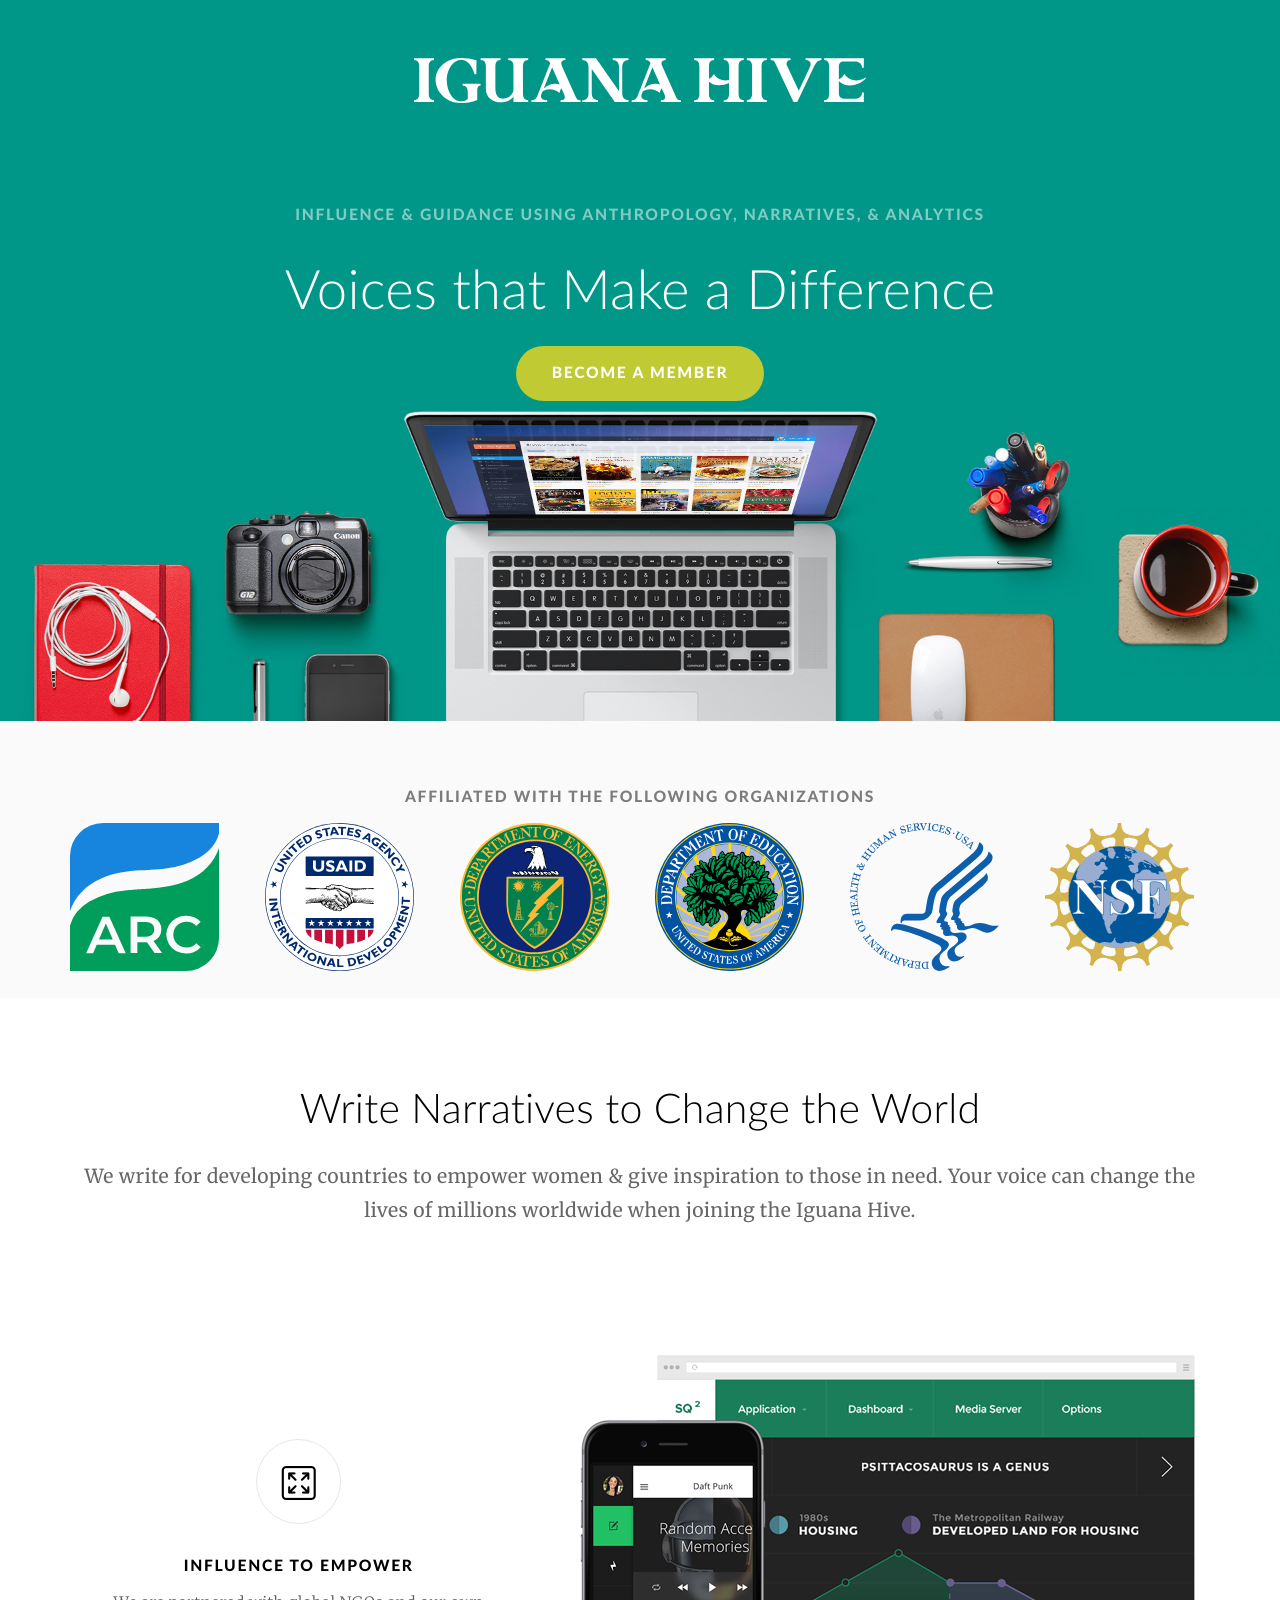
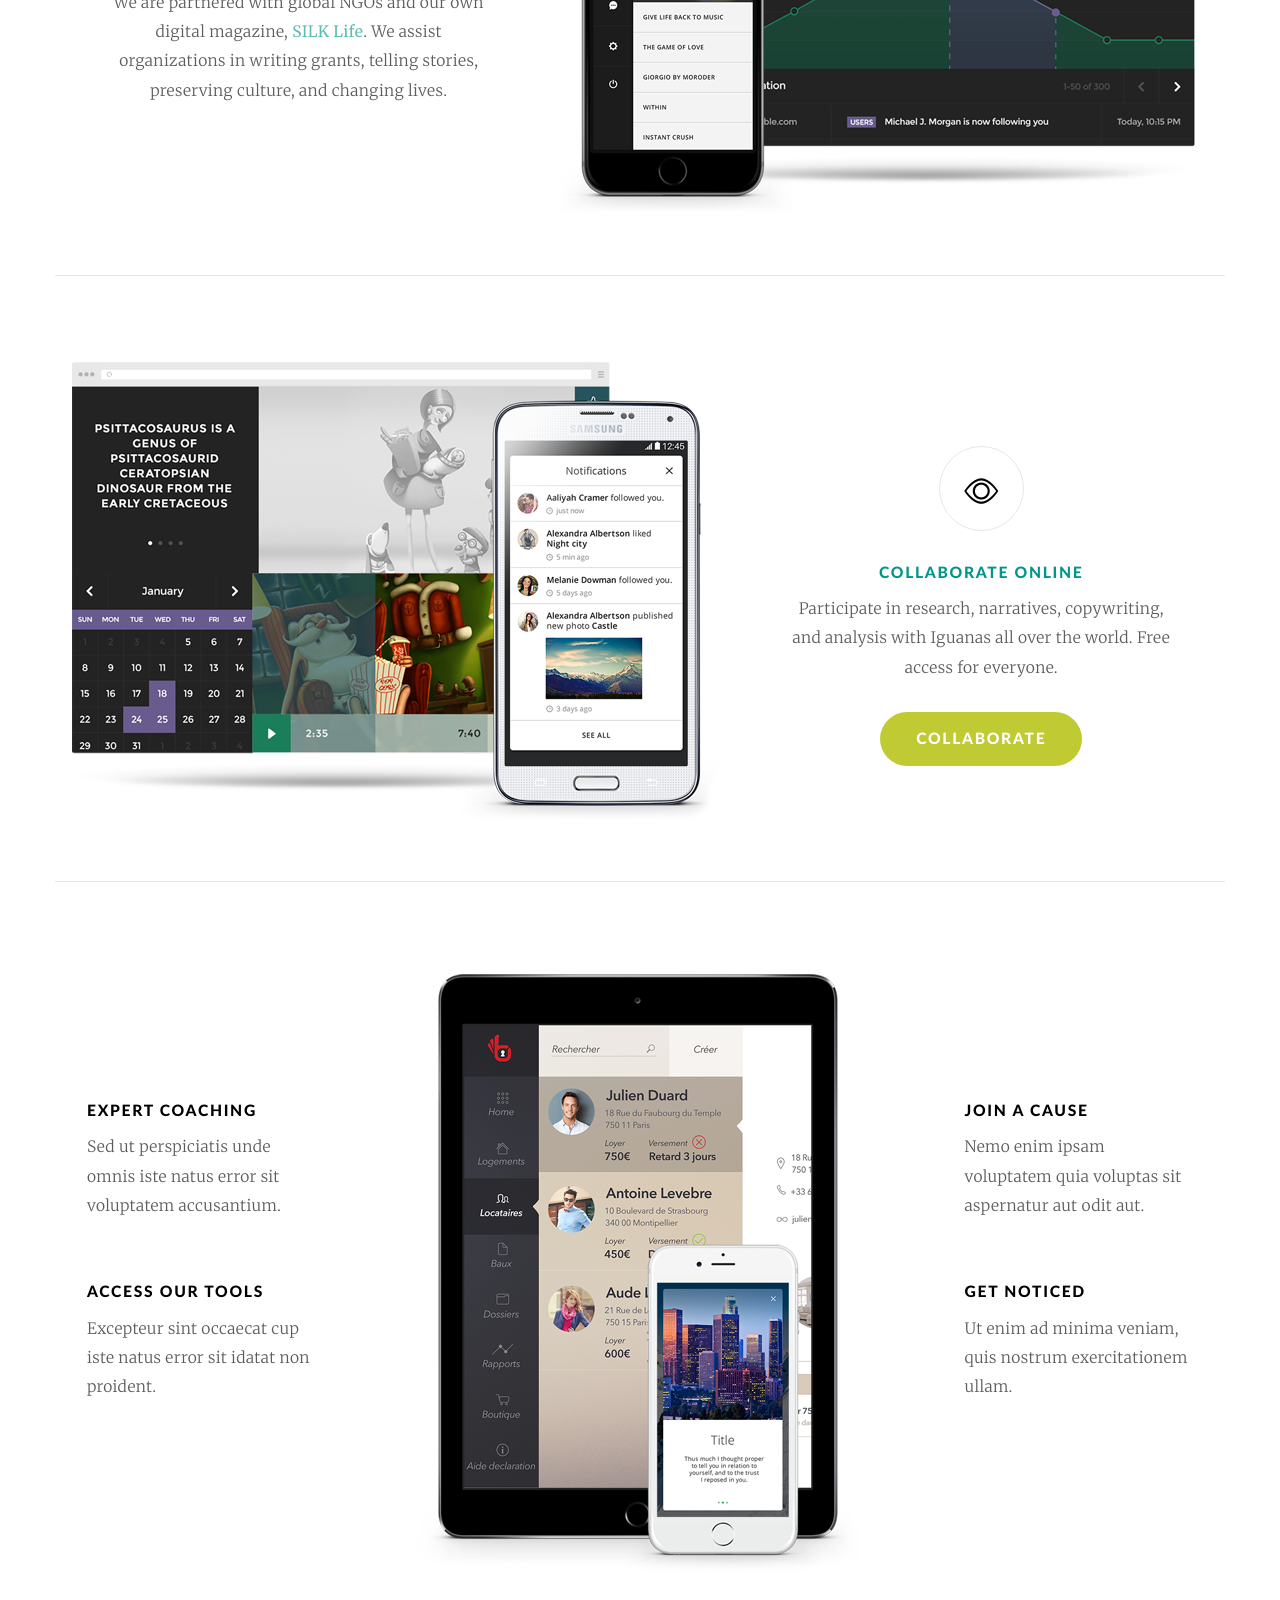
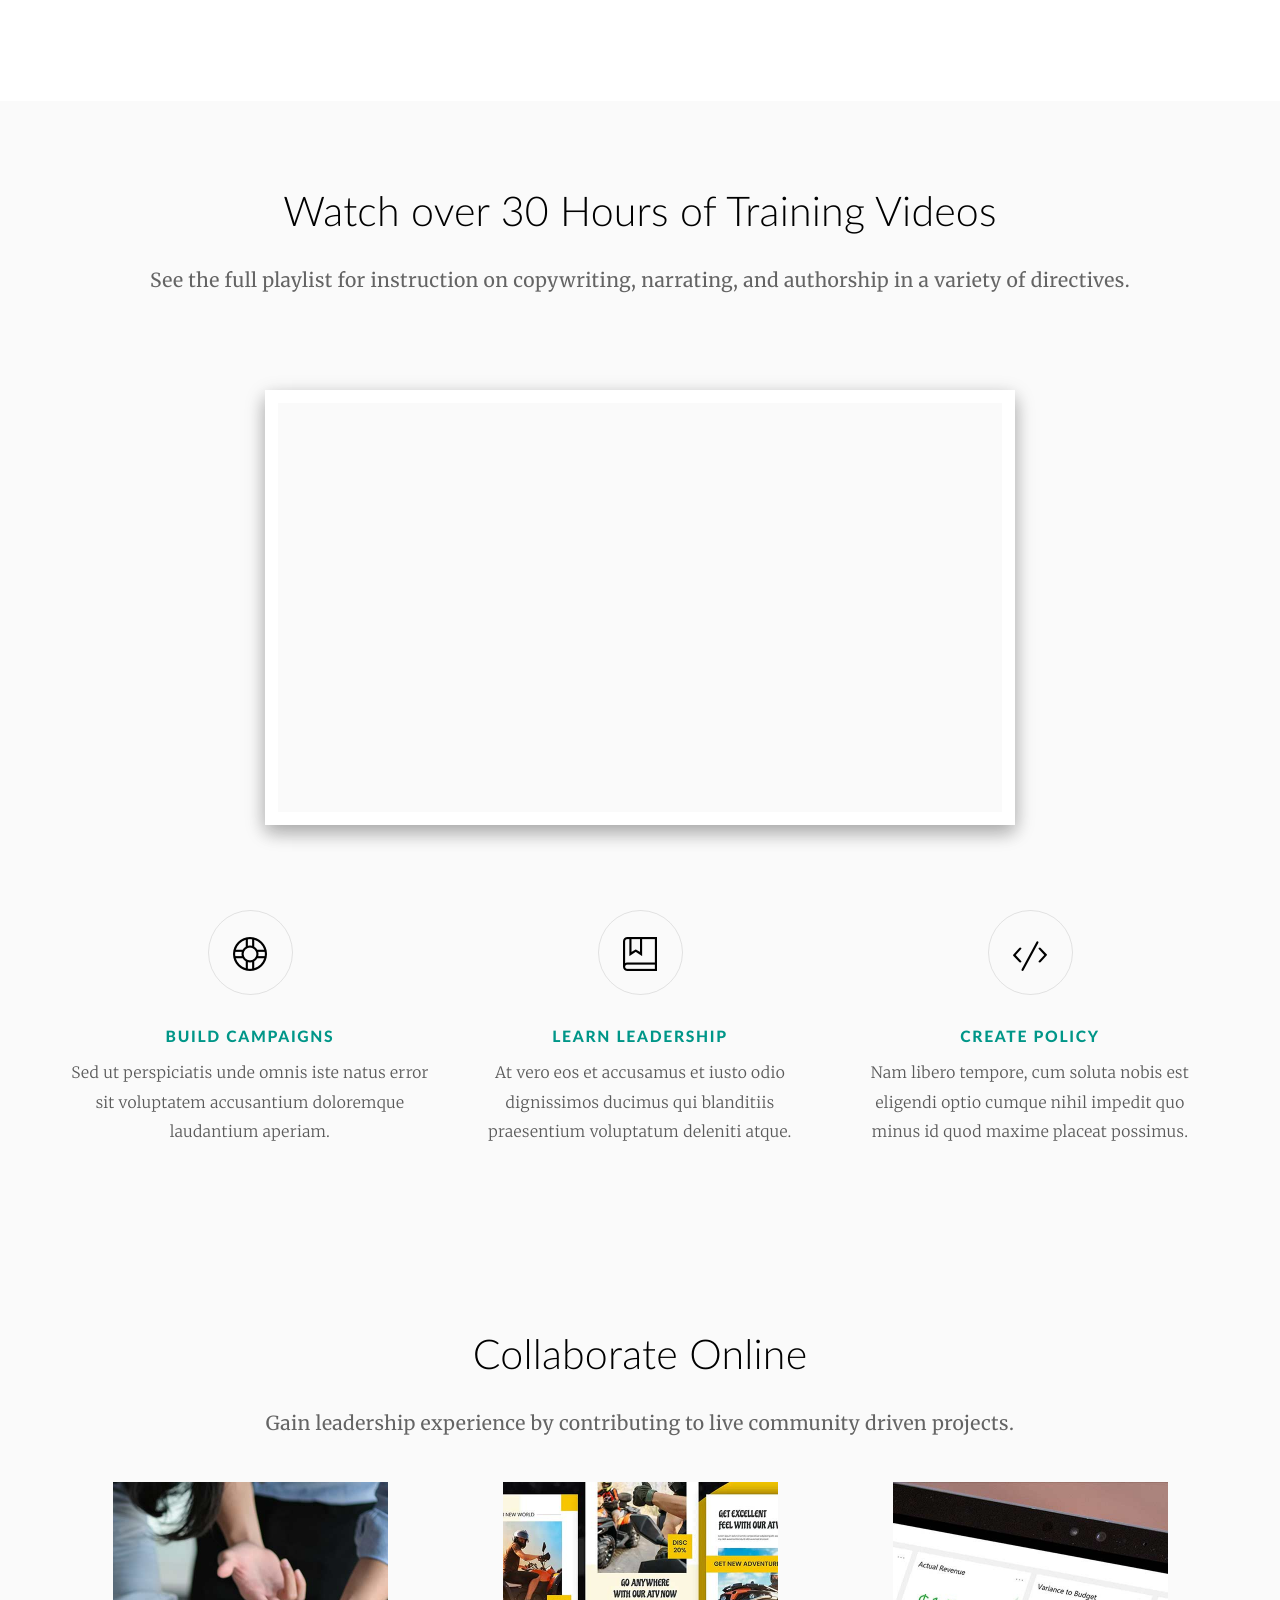
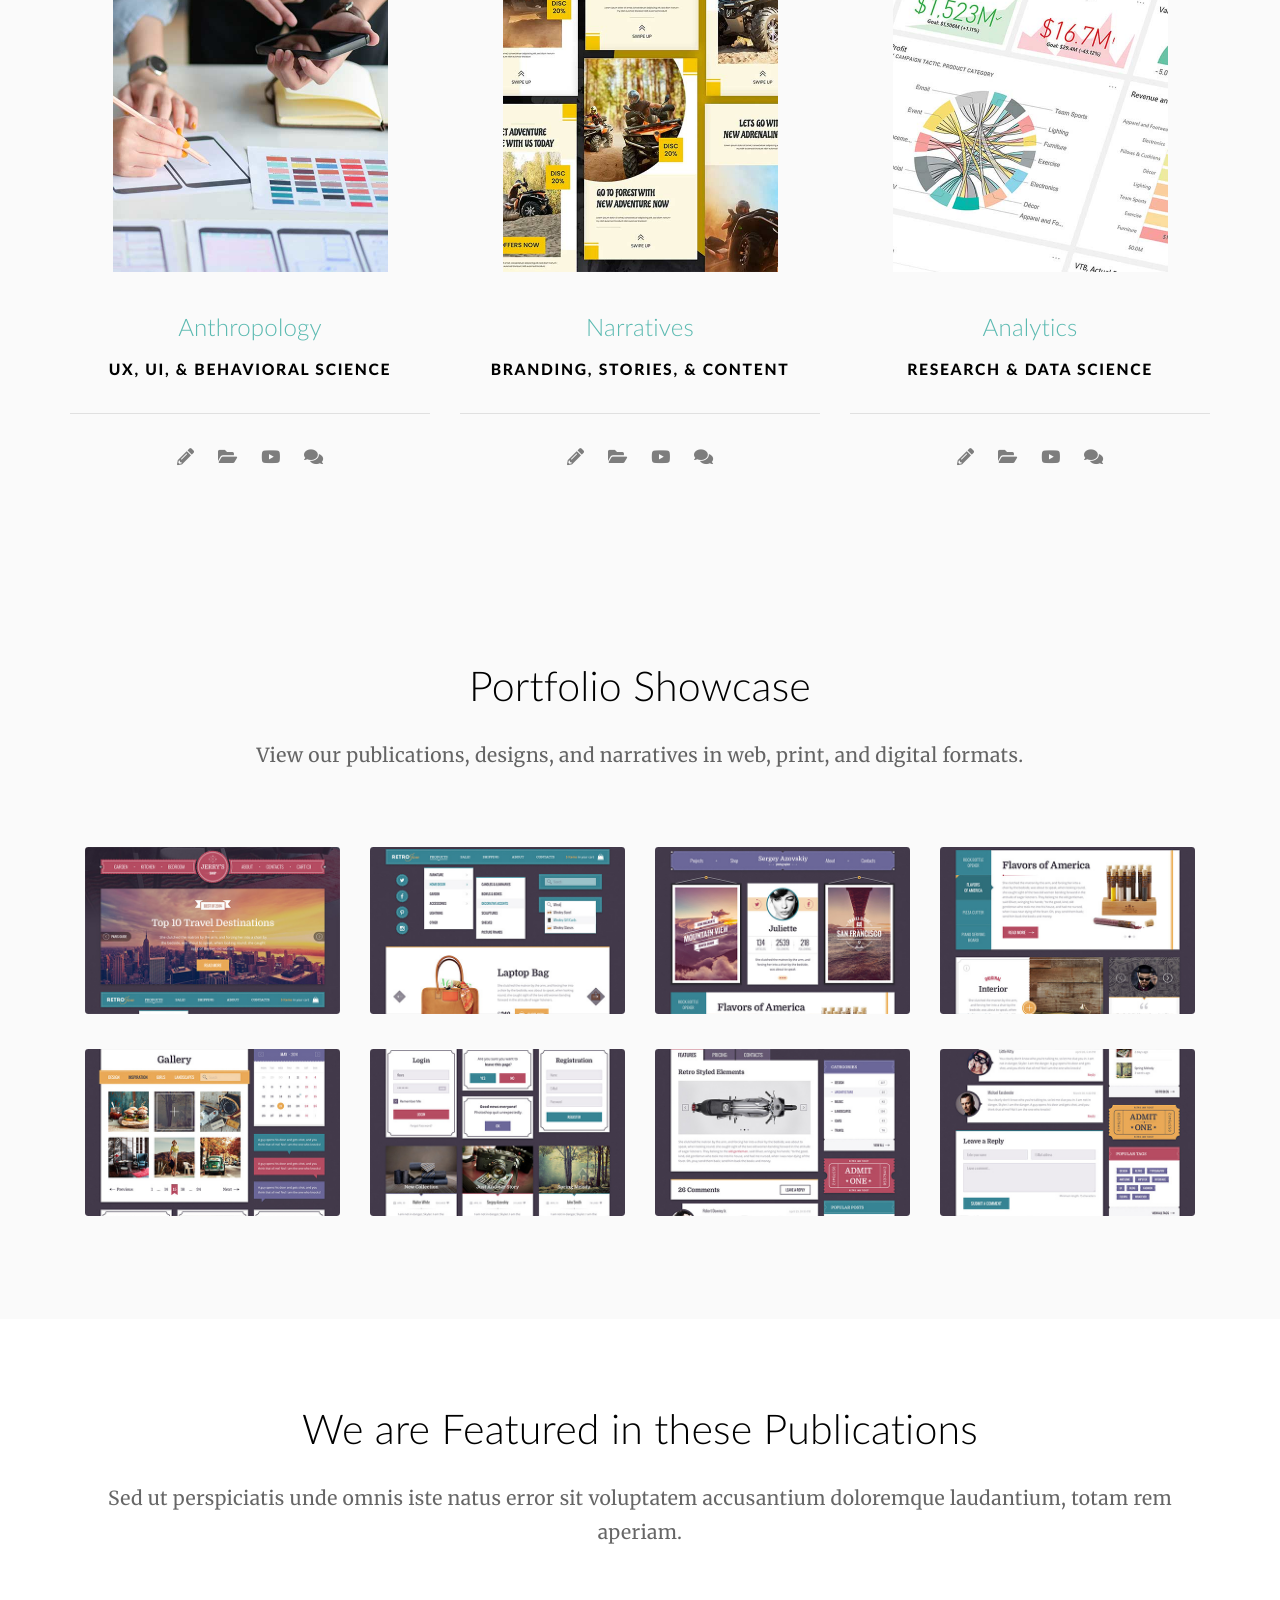
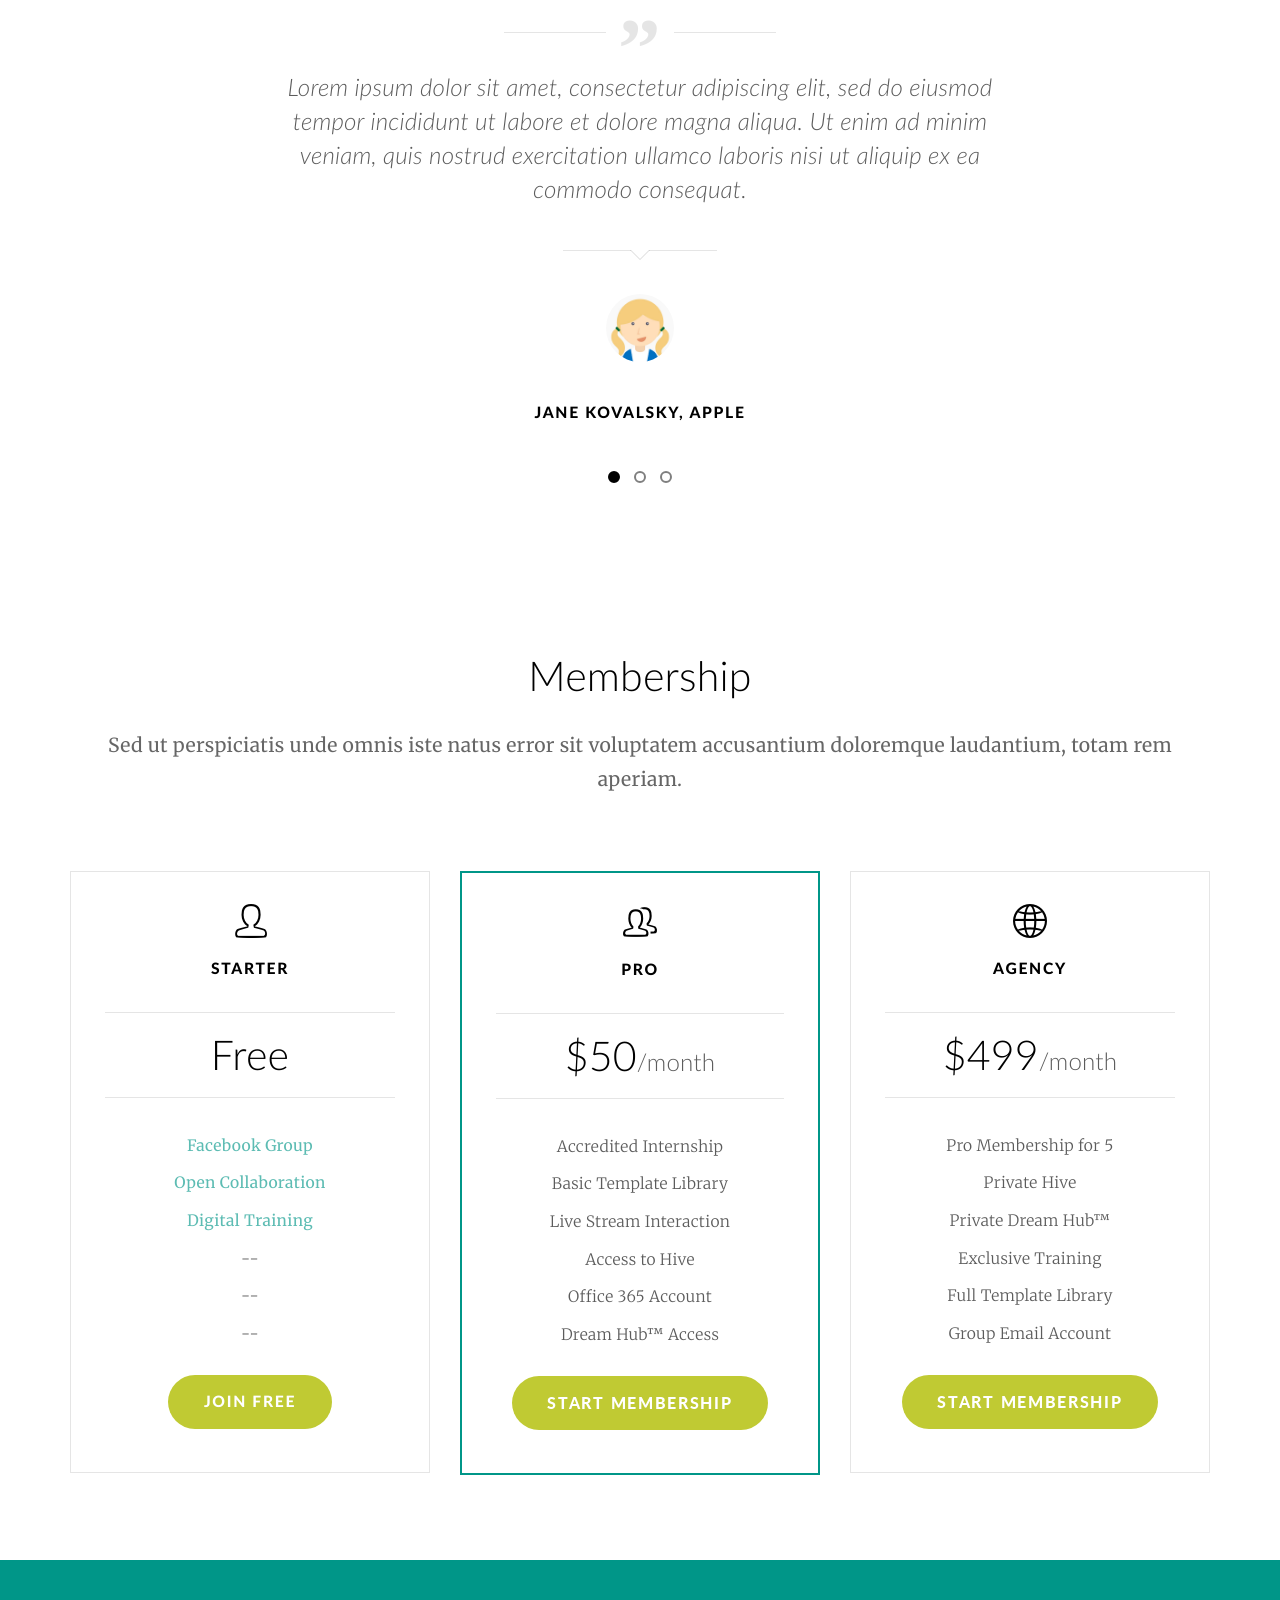
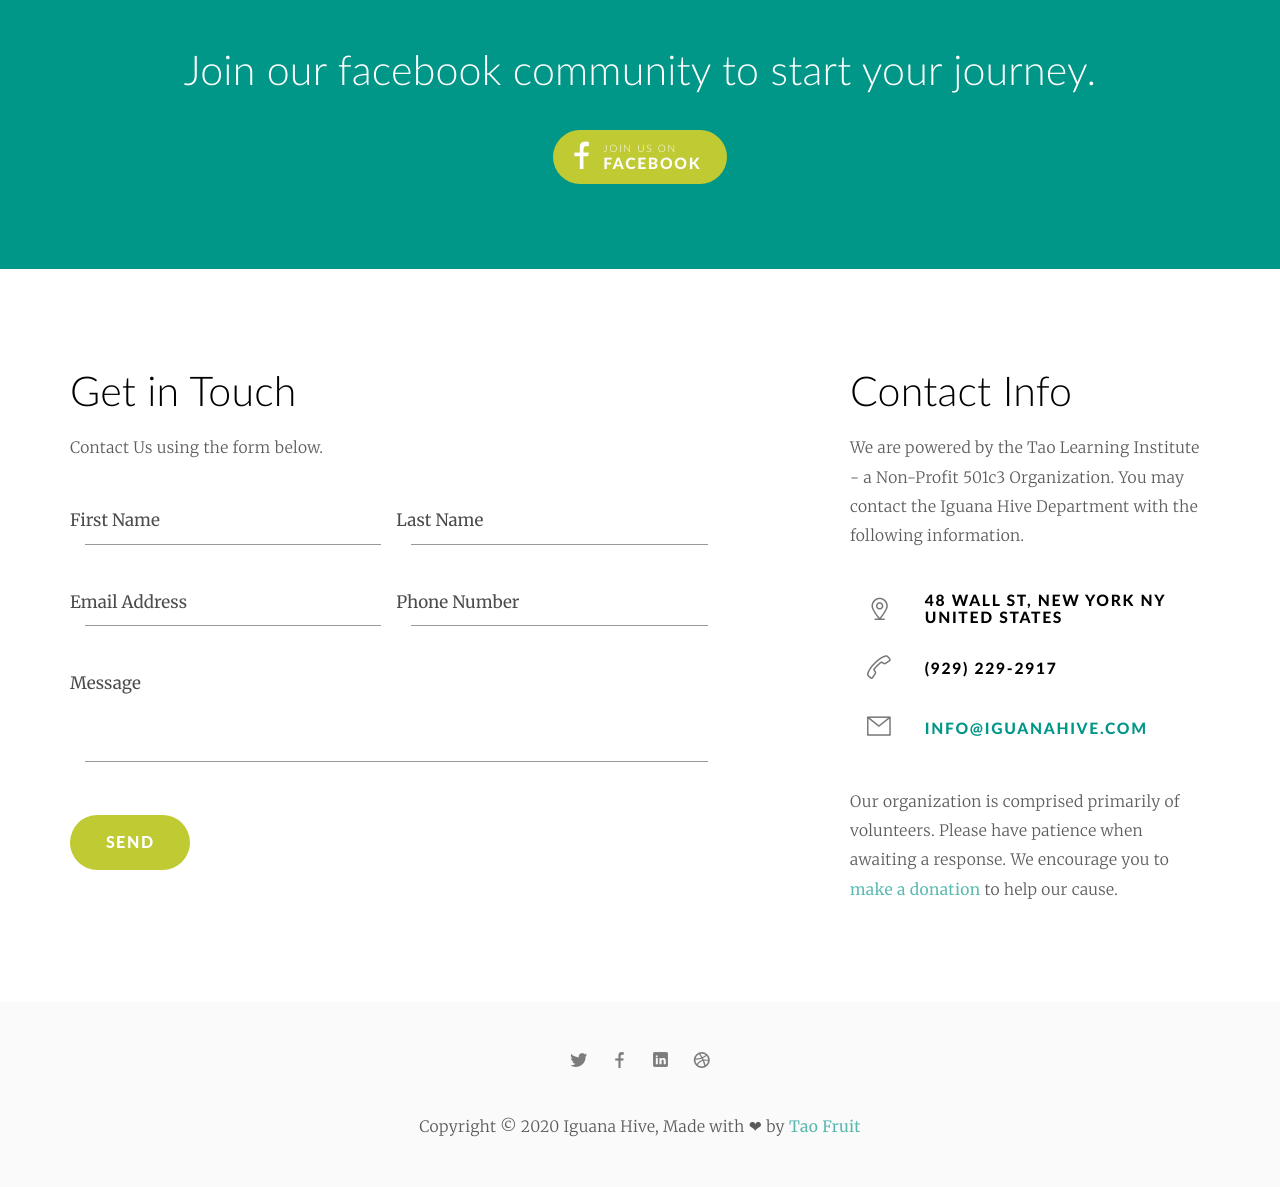
==== index.html @ 8f0e1ad3 "Large Revision Jan 2021" ====
<!DOCTYPE html>
<html>
  <head>
	<title>Iguana Hive</title>
	<meta http-equiv="Content-Type" content="text/html; charset=UTF-8"/>  
	<meta name="viewport" content="width=device-width, initial-scale=1, maximum-scale=1"/>
	
	
	<!-- Included Google Fonts -->
	<link href="http://fonts.googleapis.com/css?family=Lato:100,300,400,700,900,100italic,300italic,400italic,700italic,900italic" rel='stylesheet' type='text/css'>
	<link href="http://fonts.googleapis.com/css?family=Merriweather:400,300,700,900,300italic,400italic,700italic,900italic" rel='stylesheet' type='text/css'>
	
	
	<!-- CSS Files comes here -->
	<link href="css/grid12.css" rel="stylesheet" media="screen">                              	 <!-- Grid System -->
	<link href="css/james_typography.css" rel="stylesheet" media="screen">                       <!-- James Framework - TYPOGRAPHY -->
	<link href="css/main.css" rel="stylesheet" media="screen">                                   <!-- Main CSS file -->
    <link href="css/color_scheme_light.css" rel="stylesheet" media="screen">                      <!-- Color scheme (dark/light)-->
	<link href="css/colors/color_palette_teal.css" rel="stylesheet" media="screen">              <!-- Color palette -->
	<link href="css/rapid-icons.css" rel="stylesheet" media="screen">                            <!-- James Framework - ICONS -->
	<link href="css/fontawesome/css/all.min.css" rel="stylesheet" media="screen">                            <!-- Font Awesome - ICONS -->
	<link href="css/js_styles/jquery.maximage.min.css" rel="stylesheet" media="screen">          <!-- MaxImage background image slideshow -->
	<link href="css/responsivity.css" rel="stylesheet" media="screen">                           <!-- Responsive Fixes -->
	<link href="css/animate.css" rel="stylesheet" media="screen">                                <!-- Animate - animations -->
	<link href="css/nivo-lightbox.css" rel="stylesheet" media="screen">                          <!-- Lightbox Styles -->
    <link href="css/nivo_lightbox_themes/default/default.css" rel="stylesheet" media="screen">   <!-- Lightbox Styles -->
    <link href="css/owl.carousel.css" rel="stylesheet" media="screen">                           <!-- Owl - Carousel -->
    <link href="css/owl.theme.css" rel="stylesheet" media="screen">                      		 <!-- Owl - Carousel -->
	<link href="css/owl.transitions.css" rel="stylesheet" media="screen">                        <!-- Owl - Carousel -->
	<link href="css/custom.validate.css" rel="stylesheet" media="screen">                        <!-- Validate css -->
	
	<link rel="apple-touch-icon" sizes="180x180" href="images/fav/apple-touch-icon.png">
	<link rel="icon" type="image/png" sizes="32x32" href="images/fav/favicon-32x32.png">
	<link rel="icon" type="image/png" sizes="16x16" href="images/fav/favicon-16x16.png">
	<link rel="manifest" href="images/fav/site.webmanifest">
    
    
	<!-- Modernizer and IE specyfic files -->  
	<script src="js/modernizr.custom.js"></script>
	<script src="https://www.google.com/recaptcha/api.js?render=6LcHIYcUAAAAAPnqH0iBwnDeFma0mWAMJKJHAoEO"></script>

	
	<!--[if IE 9]>
    	<link href="css/ie.css" rel="stylesheet" media="screen">
    <![endif]--> 	
	   
  </head>
  
  <body>
  
	<!-- Mobile nav -->      
	<div class="cbp-spmenu cbp-spmenu-vertical cbp-spmenu-right" id="cbp-spmenu-s2">
	    <div class="mobile_nav_close_button"><a href="" id="hideRight"><div data-icon="&#xe13f;" class="button_icon close_icon"></div></a></div>
	    <nav id="mobile_menu_content">
	    	<a href="#home" >Home</a>
	        <a href="#overview" >Overview</a>
			<a href="#training" >Training</a>
	        <a href="#collaborate" >Collaborate</a>
	        <a href="#showcase" >Showcase</a>
	        <a href="#membership" >Membership</a>
			<a href="#contact" >Contact</a>
	    </nav>
	</div>
	<!-- //Mobile nav -->
  
	<div id="preloader_container">
	    
	    <!-- Preloader Screen -->
		<header class="preloader_header">	 
	        <div class="preloader_loader">
	            <svg class="preloader_inner" width="60px" height="60px" viewBox="0 0 80 80">
	                <path class="preloader_loader_circlebg" d="M40,10C57.351,10,71,23.649,71,40.5S57.351,71,40.5,71 S10,57.351,10,40.5S23.649,10,40.5,10z"/>
	                <path id="preloader_loader_circle" class="preloader_loader_circle" d="M40,10C57.351,10,71,23.649,71,40.5S57.351,71,40.5,71 S10,57.351,10,40.5S23.649,10,40.5,10z"/>
	            </svg>
	        </div>
	    </header>
	    <!-- //Preloader Screen -->
	
	
		<!-- Fullscreen homepage -->
		<section class="hero_fullscreen background_solid solid_01 menu_bar-waypoint" data-animate-down="menu_bar-hide" data-animate-up="menu_bar-hide" id="home">
		<!-- This section class is where you can edit background choice (background_single, background_slider, background_video) you can also enable gradient overlay (gradient_overlay)-->
		

			<!-- Logo and navigation -->
		  	<div class="container top_bar" >
		  		<div class="row">
		  			<div class="col-xs-12 col-sm-12 col-md-12 col-lg-12 align-center home_anim1">
		  			<img src="images/iguanahive_logodark.svg" height="45px" alt="logo" class="logo_home"/>
		  			</div>
		  		</div>
			</div>
			<!-- //Logo and navigation -->


			<!-- Main content -->
		  	<div class="container align-center" id="main_content">
				<div class="content_container row" >
					<div class="col-xs-12 col-sm-12 col-md-8 col-lg-8 col-md-offset-2 col-lg-offset-2 home_content">
					
					    <!-- Available Area -->
						<div class="available_area home_anim2">
							<h6>Influence &amp; Guidance Using Anthropology, Narratives, &amp; Analytics</h6>
							
						</div>
						<!-- //Available Area -->

						<h2 class="slogan home_anim3">Voices that Make a Difference</h2>
						
						<!-- CTA Buttons -->
						<div class="home_anim4">
							<div><a href="#pricing" class="btn">Become a Member</a></div>
						</div>
						<!-- //CTA Buttons-->
									
					</div>
				</div>			
			</div>  
			<!-- //Main content -->
			
			
			<!-- Video Background -->
			<div id="maximage_video">
				<video autoplay="autoplay" loop="loop" muted="muted" width="896" height="504">
				    <source src="video/video.mp4" type="video/mp4" />
				    <source src="video/video.webm" type="video/webm" />
				    <source src="video/video.ogv" type="video/ogg" />
				</video>
			</div>
			<!-- //Video Background -->
			
			
			<!-- Slider Background -->
			<div id="maximage_slider">
				<img src="images/background_slider_01.jpg" alt=""/>
				<img src="images/background_slider_02.jpg" alt=""/>
				<img src="images/background_slider_03.jpg" alt=""/>
				<img src="images/background_slider_04.jpg" alt=""/>
			</div>
			<!-- //Slider Background -->
			
			
			<!-- Single Image Background -->
			<div id="maximage_single">
				<img src="images/home_background_01.jpg" alt=""/>
			</div>
			<!-- //Single Image Background -->
			
			
		</section>
		<!-- //Homepage -->
		
		<!-- Menu bar -->
		<header id="menu_bar" class="menu_bar">
			<div class="container">
				<a href="" class="go_to_home logo_dark logo"><img src="images/iglogo.svg" height="20px" alt="logo" /></a>
				<a href="" class="go_to_home logo_light logo"><img src="images/iguanahive_logodark.svg" height="20px" alt="logo" /></a>
				<nav class="menu_bar_navigation">
	  				<ul>
	  					<li class="visible-lg visible-md"><a href="#overview" class="go_to_overview" >Overview</a></li>
	  					<li class="visible-lg visible-md"><a href="#training" >Training</a></li>
	  					<li class="visible-lg visible-md"><a href="#collaborate" >Collaborate</a></li>
	  					<li class="visible-lg visible-md"><a href="#showcase" >Showcase</a></li>
	  					<li class="visible-lg visible-md"><a href="#membership" >Membership</a></li>
	  					<li class="visible-lg visible-md"><a href="#contact" >Contact</a></li>
	  					<li class="hidden-lg hidden-md"><div class="mobile_nav_open_button "><a href="" id="showRight"><div data-icon="&#xe2f3;" class="button_icon close_icon"></div></a></div></li>
	  				</ul>
	  			</nav>
			</div>
		</header>
		<!-- // Menu bar -->


		<!-- Logos #################### -->
		<section id="reviews_logos" class="menu_bar-waypoint subsection background_color2" data-animate-down="menu_bar-show" data-animate-up="menu_bar-hide">
			<div class="container">
			
				<div class="row">
					<div class="col-xs-12 col-sm-12 col-md-12 col-lg-12 align-center">
						<div class="intro">
							<h6>Affiliated with the following Organizations</h6>
						</div>
					</div>
				</div>
				
				<div class="row">
					<div class="col-xs-3 col-sm-2 col-md-2 col-lg-2 reviews_logo "><img src="images/affiliate/arc.svg" alt=""></div>
					<div class="col-xs-3 col-sm-2 col-md-2 col-lg-2 reviews_logo "><img src="images/affiliate/usaid.svg" alt=""></div>
					<div class="col-xs-3 col-sm-2 col-md-2 col-lg-2 reviews_logo "><img src="images/affiliate/doe.svg" alt=""></div>
					<div class="col-xs-3 col-sm-2 col-md-2 col-lg-2 reviews_logo "><img src="images/affiliate/usde.svg" alt=""></div>
					<div class="col-xs-3 col-sm-2 col-md-2 col-lg-2 reviews_logo "><img src="images/affiliate/hhs.svg" alt=""></div>
					<div class="col-xs-3 col-sm-2 col-md-2 col-lg-2 reviews_logo "><img src="images/affiliate/nsf.svg" alt=""></div>
				</div>
					
			</div>
		</section>
		<!-- //Logos-->
		
		
		<!-- Overview #################### -->
		<section id="overview" class="subsection background_color1">
			<div class="container">
			
				<!-- INTRO -->
				<div class="row">
					<div class="col-xs-12 col-sm-12 col-md-12 col-lg-12 align-center more_info_anim1">
						<div class="intro">
							<h3>Write Narratives to Change the World</h3>
							<h5>We write for developing countries to empower women & give inspiration to those in need.  Your voice can change the lives of millions worldwide when joining the Iguana Hive. </h5>
						</div>
					</div>
				</div>
				<!-- //INTRO -->
				
				
				<!-- Feature 1 - right image -->
				<div class="row feature_box" id="feature1">
					<div class="col-xs-12 col-sm-12 col-md-5 col-lg-5 align-center more_info_anim2">
						<div class="feature_content">
							<div data-icon="&#xe0da;" class="iconbox_icon icon_rounded"></div>
							<h6>Influence to Empower</h6>
							<p>We are partnered with global NGOs and our own digital magazine, <a href="https://silklife.org" target="_blank">SILK Life</a>. We assist organizations in writing grants, telling stories, preserving culture, and changing lives.</p>
						</div>
					</div>
					
					<div class="col-xs-12 col-sm-12 col-md-7 col-lg-7 align-center more_info_anim3">
						<div class="feature_image">
							<img src="images/mockups/1.png" alt="" class="img_responsive">
						</div>
					</div>	
				</div>
				<!-- //Feature 1 - right image -->
				
				<!-- Feature 2 - left image -->
				<div class="row feature_box" id="feature2">
				
					<!-- Image - destop display -->
					<div class="col-xs-12 col-sm-12 col-md-7 col-lg-7 align-center visible-md visible-lg more_info_anim4">
						<div class="feature_image">
							<img src="images/mockups/2.png" alt="" class="img_responsive">
						</div>
					</div>
					<!-- //Image - destop display -->
					
					<div class="col-xs-12 col-sm-12 col-md-5 col-lg-5 align-center more_info_anim5">
						<div class="feature_content">
							<div data-icon="&#xe0f1;" class="iconbox_icon icon_rounded"></div>
							<h6><a href="#collaborate">Collaborate Online</a></h6>
							<p class="white">Participate in research, narratives, copywriting, and analysis with Iguanas all over the world.  Free access for everyone.</p>
							<div><a href="#collaborate" class="btn">Collaborate</a></div>
						</div>
					</div>
					
					<!-- Image - mobile display -->
					<div class="col-xs-12 col-sm-12 col-md-7 col-lg-7 align-center visible-xs visible-sm more_info_anim4">
						<div class="feature_image">
							<img src="images/mockups/2.png" alt="" class="img_responsive">
						</div>
					</div>
					<!-- //Image - mobile display -->
							
				</div>
				<!-- //Feature 2 - left image -->
				
				
				<!-- Feature 3 - center image -->
				<div class="row feature_box_center" id="feature3">

					<!-- Image - mobile display -->
					<div class="col-xs-12 col-sm-12 col-md-6 col-lg-6 align-center visible-xs visible-sm more_info_anim6">
						<div class="feature_image">
							<img src="images/mockups/3.png" alt="" class="img_responsive">
						</div>
					</div>
					<!-- //Image - mobile display -->
					
					<!-- Content - left column -->
					<div class="col-xs-12 col-sm-12 col-md-3 col-lg-3 align-left feature_box_center_content_row">
						<div class="row">
						    <div class="col-xs-6 col-sm-6 col-md-12 col-lg-12 more_info_anim7">
								<div class="feature_content">
									<h6>Expert Coaching</h6>
									<p>Sed ut perspiciatis unde omnis iste natus error sit voluptatem accusantium.</p>
								</div>
							</div>
							
							<div class="col-xs-6 col-sm-6 col-md-12 col-lg-12 more_info_anim8">
								<div class="feature_content">
									<h6>Access Our Tools</h6>
									<p>Excepteur sint occaecat cup iste natus error sit idatat non proident.</p>
								</div>
							</div>
						</div>
					</div>
					<!-- //Content - left column -->
				
				    <!-- Image - destop display -->
					<div class="col-xs-12 col-sm-12 col-md-6 col-lg-6 align-center visible-md visible-lg more_info_anim6">
						<div class="feature_image">
							<img src="images/mockups/3.png" alt="" class="img_responsive">
						</div>
					</div>
					<!-- //Image - destop display -->
			
					<!-- Content - right column -->
					<div class="col-xs-12 col-sm-12 col-md-3 col-lg-3 align-left feature_box_center_content_row">
						<div class="row">
						    <div class="col-xs-6 col-sm-6 col-md-12 col-lg-12 more_info_anim9">
								<div class="feature_content">
									<h6>Join a Cause</h6>
									<p>Nemo enim ipsam voluptatem quia voluptas sit aspernatur aut odit aut.</p>
								</div>
							</div>
							
							<div class="col-xs-6 col-sm-6 col-md-12 col-lg-12 more_info_anim10">
								<div class="feature_content">
									<h6>Get Noticed</h6>
									<p>Ut enim ad minima veniam, quis nostrum exercitationem ullam.</p>
								</div>
							</div>		
						</div>
					</div>
					<!-- //Content - right column -->
					
				</div>
			</div>		
		</section>
		<!-- //Overview -->
		
		
		<!-- Training #################### -->
		<section id="training" class="subsection background_color2">
			<div class="container">
			    <!-- INTRO -->
				<div class="row">
					<div class="col-xs-12 col-sm-12 col-md-12 col-lg-12 align-center about_video_anim1">
						<div class="intro">
							<h3>Watch over 30 Hours of Training Videos</h3>
							<h5>See the full playlist for instruction on copywriting, narrating, and authorship in a variety of directives.</h5>
						</div>
					</div>
				</div>
				<!-- //INTRO -->
				
				<!-- Video -->
				<div class="row">
					<div class="col-xs-12 col-sm-12 col-md-8 col-lg-8 col-xs-offset-0 col-sm-offset-0 col-md-offset-2 col-lg-offset-2 align-center about_video_anim2">
						<div class="about_video_player">
							<iframe width="560" height="325" src="https://www.youtube.com/embed/videoseries?list=PLTEcibljmTPBYIJDALifqry_c9Vqljwzp" frameborder="0" allow="accelerometer; autoplay; encrypted-media; gyroscope; picture-in-picture" allowfullscreen></iframe>
							<!-- <iframe src="//player.vimeo.com/video/120433187?title=0&amp;byline=0&amp;portrait=0" width="500" height="281"></iframe> -->
						</div>
					</div>
				</div>
				<!-- //Training -->
				
				<div class="row">
					<div class="col-xs-12 col-sm-12 col-md-4 col-lg-4 align-center about_video_anim3">
						<div class="feature_content">
							<a href="#"><div data-icon="&#xe139;" class="iconbox_icon icon_rounded"></div></a>
							<a href="#"><h6>Build Campaigns</h6></a>
							<p>Sed ut perspiciatis unde omnis iste natus error sit voluptatem accusantium doloremque laudantium aperiam.</p>
						</div></a>
					</div>
					
					<div class="col-xs-12 col-sm-12 col-md-4 col-lg-4 align-center about_video_anim4">
						<div class="feature_content">
							<a href="#"><div data-icon="&#xe1cf;" class="iconbox_icon icon_rounded"></div></a>
							<a href="#"><h6>Learn Leadership</h6></a>
							<p>At vero eos et accusamus et iusto odio dignissimos ducimus qui blanditiis praesentium voluptatum deleniti atque.</p>
						</div>
					</div>
					
					<div class="col-xs-12 col-sm-12 col-md-4 col-lg-4 align-center about_video_anim5">
						<div class="feature_content">
							<a href="#"><div data-icon="&#xe08e;" class="iconbox_icon icon_rounded"></div></a>
							<a href="#"><h6>Create Policy</h6></a>
							<p>Nam libero tempore, cum soluta nobis est eligendi optio cumque nihil impedit quo minus id quod maxime placeat possimus.</p>
						</div>
					</div>
				</div>
									
			</div>		
		</section>
		<!-- //About - Video -->

		<!-- Collaborate #################### -->
		<section id="collaborate" class="subsection background_color2">
			<div class="container">
			
			    <!-- INTRO -->
				<div class="row">
					<div class="col-xs-12 col-sm-12 col-md-12 col-lg-12 align-center team_anim1">
						<div class="intro">
							<h3>Collaborate Online</h3>
							<h5>Gain leadership experience by contributing to live community driven projects.</h5>
						</div>
					</div>
				</div>
				<!-- //INTRO -->
				
				<div class="row">			
					

					<!-- Team member -->
					<div class="col-xs-6 col-sm-6 col-md-4 col-lg-4 align-center team_anim2">
						<a href="https://taolearning.sharepoint.com/:o:/s/IguanaHive/EjtUusM7YytBmOmOus3CLYwBKldRYUMwJF_u2RgB64voQg?e=tOCPyN" target="_blank"><img src="images/collab/ux.jpg" class="img_responsive" alt="" width="275"></a>
						<div class="team_member_info">
							<a href="https://taolearning.sharepoint.com/:o:/s/IguanaHive/EjtUusM7YytBmOmOus3CLYwBKldRYUMwJF_u2RgB64voQg?e=tOCPyN" target="_blank"><h4>Anthropology</h4></a>
							<h6>UX, UI, &amp; Behavioral Science</h6>
						</div>
						<!-- Social Icons -->
						<div class="social_icons_container align-center">
						  	<div class="social_icons">
				                <ul>
				                    <li><div class="social_icon" onclick="location.href='#'"><i class="fas fa-pencil-alt"></i></div></li>
									<li><div class="social_icon" onclick="location.href='#'"><i class="fas fa-folder-open"></i></div></li>
									<li><div class="social_icon" onclick="location.href='#'"><i class="fab fa-youtube"></i></div></li>
				                    <li><div class="social_icon" onclick="location.href='#'"><i class="fas fa-comments"></i></div></li>
				                </ul>
						    </div>
					    </div>	
						<!-- //Social Icons -->
					</div>
					<!-- //Team member -->
					
					<!-- Team member -->
					<div class="col-xs-6 col-sm-6 col-md-4 col-lg-4 align-center team_anim4">
						<a href="https://taolearning.sharepoint.com/:o:/s/IguanaHive/EjtUusM7YytBmOmOus3CLYwBKldRYUMwJF_u2RgB64voQg?e=tOCPyN" target="_blank"><img src="images/collab/ad.jpg" class="img_responsive" alt="" width="275"></a>
						<div class="team_member_info">
							<a href="https://taolearning.sharepoint.com/:o:/s/IguanaHive/EjtUusM7YytBmOmOus3CLYwBKldRYUMwJF_u2RgB64voQg?e=tOCPyN" target="_blank"><h4>Narratives</h4></a>
							<h6>Branding, Stories, &amp; Content</h6>
						</div>
						<!-- Social Icons -->
						<div class="social_icons_container align-center">
						  	<div class="social_icons">
				                <ul>
				                    <li><div class="social_icon" onclick="location.href='#'"><i class="fas fa-pencil-alt"></i></div></li>
									<li><div class="social_icon" onclick="location.href='#'"><i class="fas fa-folder-open"></i></div></li>
									<li><div class="social_icon" onclick="location.href='#'"><i class="fab fa-youtube"></i></div></li>
				                    <li><div class="social_icon" onclick="location.href='#'"><i class="fas fa-comments"></i></div></li>
				                </ul>
						    </div>
					    </div>	
						<!-- //Social Icons -->
					</div>
					<!-- //Team member -->

					<!-- Team member -->
					<div class="col-xs-6 col-sm-6 col-md-4 col-lg-4 align-center team_anim5">
						<a href="https://taolearning.sharepoint.com/:f:/s/IguanaHive/EhGAQs9mBR9EieopfhZc8JsBgKS1dYM4lIZrzxyvhz3fIw?e=a0QqiS" target="_blank"><img src="images/collab/powerbi2.jpg" class="img_responsive" alt="" width="275"></a>
						<div class="team_member_info">
							<a href="https://taolearning.sharepoint.com/:f:/s/IguanaHive/EhGAQs9mBR9EieopfhZc8JsBgKS1dYM4lIZrzxyvhz3fIw?e=a0QqiS" target="_blank"><h4>Analytics</h4></a>
							<h6>Research & Data Science</h6>
						</div>
						<!-- Social Icons -->
						<div class="social_icons_container align-center">
						  	<div class="social_icons">
				                <ul>
				                    <li><div class="social_icon" onclick="window.open('https://taolearning.sharepoint.com/:o:/s/IguanaHive/EbZtNkzSQKtBsh8FE_LgyCwB8GxTPG5nvMdqa1GJNdi6bQ?e=LgTaCp')"><i class="fas fa-pencil-alt"></i></div></li>
									<li><div class="social_icon" onclick="window.open('https://taolearning.sharepoint.com/:f:/s/IguanaHive/EhGAQs9mBR9EieopfhZc8JsBgKS1dYM4lIZrzxyvhz3fIw?e=a0QqiS')"><i class="fas fa-folder-open"></i></div></li>
									<li><div class="social_icon" onclick="window.open('https://taolearning.sharepoint.com/:f:/s/IguanaHive/EhGAQs9mBR9EieopfhZc8JsBgKS1dYM4lIZrzxyvhz3fIw?e=a0QqiS')"><i class="fab fa-youtube"></i></div></li>
				                    <li><div class="social_icon" onclick="window.open('https://taolearning.sharepoint.com/:f:/s/IguanaHive/EhGAQs9mBR9EieopfhZc8JsBgKS1dYM4lIZrzxyvhz3fIw?e=a0QqiS')"><i class="fas fa-comments"></i></div></li>
				                </ul>
						    </div>
					    </div>	
						<!-- //Social Icons -->
					</div>
					<!-- //Team member -->

				</div>
			</div>		
		</section>
		<!-- //Collaborate -->
		
		
		<!-- Showcase #################### -->
		<section id="showcase" class="subsection background_color2">
			<div class="container">
			
			    <!-- INTRO -->
				<div class="row">
					<div class="col-xs-12 col-sm-12 col-md-12 col-lg-12 align-center screenshots_anim1">
						<div class="intro">
							<h3>Portfolio Showcase</h3>
							<h5>View our publications, designs, and narratives in web, print, and digital formats.</h5>
						</div>
					</div>
				</div>
				<!-- //INTRO -->
				
				<!-- screenshots gallery -->
				<div class="screenshots_gallery">
					<div class="col-xs-6 col-sm-6 col-md-3 col-lg-3 align-center screenshots_anim2" >
						<div class="screenshot">
						<a href="images/screenshots/1.jpg" data-lightbox-gallery="gallery1"><img src="images/screenshots/1.jpg" class="img_responsive img-rounded_corner" alt="" width="528"></a>
						</div>
					</div>
						
					<div class="col-xs-6 col-sm-6 col-md-3 col-lg-3 align-center screenshots_anim3">
						<div class="screenshot">
						<a href="images/screenshots/2.jpg" data-lightbox-gallery="gallery1"><img src="images/screenshots/2.jpg" class="img_responsive img-rounded_corner" alt="" width="528"></a>
						</div>
					</div>
					
					<div class="col-xs-6 col-sm-6 col-md-3 col-lg-3 align-center screenshots_anim4">
						<div class="screenshot">
						<a href="images/screenshots/3.jpg" data-lightbox-gallery="gallery1"><img src="images/screenshots/3.jpg" class="img_responsive img-rounded_corner" alt="" width="528"></a>
						</div>
					</div>
					
					<div class="col-xs-6 col-sm-6 col-md-3 col-lg-3 align-center screenshots_anim5">
						<div class="screenshot">
						<a href="images/screenshots/4.jpg" data-lightbox-gallery="gallery1"><img src="images/screenshots/4.jpg" class="img_responsive img-rounded_corner" alt="" width="528"></a>
						</div>
					</div>
					
					<div class="col-xs-6 col-sm-6 col-md-3 col-lg-3 align-center screenshots_anim6">
						<div class="screenshot">
						<a href="images/screenshots/5.jpg" data-lightbox-gallery="gallery1"><img src="images/screenshots/5.jpg" class="img_responsive img-rounded_corner" alt="" width="528"></a>
						</div>
					</div>
					
					<div class="col-xs-6 col-sm-6 col-md-3 col-lg-3 align-center screenshots_anim7">
						<div class="screenshot">
						<a href="images/screenshots/6.jpg" data-lightbox-gallery="gallery1"><img src="images/screenshots/6.jpg" class="img_responsive img-rounded_corner" alt="" width="528"></a>
						</div>
					</div>
					
					<div class="col-xs-6 col-sm-6 col-md-3 col-lg-3 align-center screenshots_anim8">
						<div class="screenshot">
						<a href="images/screenshots/7.jpg" data-lightbox-gallery="gallery1"><img src="images/screenshots/7.jpg" class="img_responsive img-rounded_corner" alt="" width="528"></a>
						</div>
					</div>
					
					<div class="col-xs-6 col-sm-6 col-md-3 col-lg-3 align-center screenshots_anim9">
						<div class="screenshot">
						<a href="images/screenshots/8.jpg" data-lightbox-gallery="gallery1"><img src="images/screenshots/8.jpg" class="img_responsive img-rounded_corner" alt="" width="528"></a>
						</div>
					</div>	
				</div>
				<!-- //screenshots gallery -->	
									
			</div>		
		</section>
		<!-- //showcase -->
		
		
		<!-- Client Reviews #################### -->
		<section id="reviews" class="subsection background_color1">
			<div class="container">
			    <!-- INTRO -->
				<div class="row">
					<div class="col-xs-12 col-sm-12 col-md-12 col-lg-12 align-center reviews_anim1">
						<div class="intro">
							<h3>We are Featured in these Publications</h3>
							<h5>Sed ut perspiciatis unde omnis iste natus error sit voluptatem accusantium doloremque laudantium, totam rem aperiam.</h5>
						</div>
					</div>
				</div>
			    <!-- //INTRO -->	
				
				<div class="row">
					<div class="col-xs-12 col-sm-12 col-md-8 col-lg-8 col-md-offset-2 col-lg-offset-2 reviews_anim2">
						<div class="owl-carousel">
						
						    <!-- single review -->
							<div class="single_review align-center">	
								<div class="review_content">
									<div class="review_top_ornament">
										<div class="review_top_ornament_line"></div>
										<div class="review_top_ornament_quotemark">„</div>
										<div class="review_top_ornament_line"></div>
									</div>
									<h4>Lorem ipsum dolor sit amet, consectetur adipiscing elit, sed do eiusmod tempor incididunt ut labore et dolore magna aliqua. Ut enim ad minim veniam, quis nostrud exercitation ullamco laboris nisi ut aliquip ex ea commodo consequat.</h4>
									
									<div class="review_bottom_ornament">
										<div class="review_bottom_ornament_line"></div>
										<div class="review_bottom_ornament_triangle"></div>
										<div class="review_bottom_ornament_line"></div>
									</div>
									
									<img src="images/review_01.jpg" alt="" class="img-circle">
									<h6>Jane Kovalsky, Apple</h6>
								</div>
							</div>
							<!-- //single review -->
							
							<!-- single review -->
							<div class="single_review align-center">	
								<div class="review_content">
									<div class="review_top_ornament">
										<div class="review_top_ornament_line"></div>
										<div class="review_top_ornament_quotemark">„</div>
										<div class="review_top_ornament_line"></div>
									</div>
									<h4>Sed ut perspiciatis unde omnis iste natus error sit voluptatem accusantium doloremque laudantium, totam rem aperiam.</h4>
									
									<div class="review_bottom_ornament">
										<div class="review_bottom_ornament_line"></div>
										<div class="review_bottom_ornament_triangle"></div>
										<div class="review_bottom_ornament_line"></div>
									</div>
									
									<img src="images/review_02.jpg" alt="" class="img-circle">
									<h6>John McLane, Microsoft</h6>
								</div>
							</div>
							<!-- //single review -->
							
							<!-- single review -->
							<div class="single_review align-center">	
								<div class="review_content">
									<div class="review_top_ornament">
										<div class="review_top_ornament_line"></div>
										<div class="review_top_ornament_quotemark">„</div>
										<div class="review_top_ornament_line"></div>
									</div>
									<h4>At vero eos et accusamus et iusto odio dignissimos ducimus qui blanditiis praesentium voluptatum deleniti atque corrupti quos dolores.</h4>
									
									<div class="review_bottom_ornament">
										<div class="review_bottom_ornament_line"></div>
										<div class="review_bottom_ornament_triangle"></div>
										<div class="review_bottom_ornament_line"></div>
									</div>
									
									<img src="images/review_03.jpg" alt="" class="img-circle">
									<h6>Maria Johnson, Twitter</h6>
								</div>
							</div>
							<!-- //single review -->
							
						</div>
					</div>	
				</div>		
									
			</div>		
		</section>
		<!-- //Client Reviews -->        
        
		<!-- Membership #################### -->
		<section id="membership" class="subsection background_color1">
			<div class="container">
			
			    <!-- INTRO -->
				<div class="row">
					<div class="col-xs-12 col-sm-12 col-md-12 col-lg-12 align-center pricing_anim1">
						<div class="intro">
							<h3>Membership</h3>
							<h5>Sed ut perspiciatis unde omnis iste natus error sit voluptatem accusantium doloremque laudantium, totam rem aperiam.</h5>
						</div>
					</div>
				</div>
				<!-- //INTRO -->
				
				
				<div class="row">
				
					<!-- Pricing box -->
					<div class="col-xs-12 col-sm-4 col-md-4 col-lg-4 align-center pricing_anim2">
						<div class="pricing_box">
							<div data-icon="&#xe064;" class="iconbox_icon"></div>
							<h6>Starter</h6>
							<div class="pricing_box_price"><h3>Free</h3></div>
							<ul class="pricing_box_list">
								<li><p><a href="https://www.facebook.com/groups/iguanahive/" target="_blank">Facebook Group</a></p></li>
								<li><p><a href="#collaborate">Open Collaboration</a></p></li>
								<li><p><a href="#training">Digital Training</a></p></li>
								<li><p>--</p></li>
								<li><p>--</p></li>
								<li><p>--</p></li>
							</ul>
							<div><a class="btn" href="https://www.facebook.com/groups/iguanahive/" target="_blank">Join Free</a></div>
						</div>
					</div>
					<!-- //Pricing box -->
					
					<!-- Pricing box -->
					<div class="col-xs-12 col-sm-4 col-md-4 col-lg-4 align-center pricing_anim3">
						<div class="pricing_box pricing_box_featured">
							<div data-icon="&#xe05c;" class="iconbox_icon"></div>
							<h6>Pro</h6>
							<div class="pricing_box_price"><h3>$50</h3><h4>/month</h4></div>
							<ul class="pricing_box_list">
								<li><p>Accredited Internship</p></li>
								<li><p>Basic Template Library</p></li>
								<li><p>Live Stream Interaction</p></li>
								<li><p>Access to Hive</p></li>
								<li><p>Office 365 Account</p></li>
								<li><p>Dream Hub&trade; Access</p></li>
							</ul>
							<div><button class="btn">Start Membership</button></div>
						</div>
					</div>
					<!-- //Pricing box -->
					
					<!-- Pricing box -->
					<div class="col-xs-12 col-sm-4 col-md-4 col-lg-4 align-center pricing_anim4">
						<div class="pricing_box">
							<div data-icon="&#xe0b1;" class="iconbox_icon"></div>
							<h6>Agency</h6>
							<div class="pricing_box_price"><h3>$499</h3><h4>/month</h4></div>
							<ul class="pricing_box_list">
								<li><p>Pro Membership for 5</p></li>
								<li><p>Private Hive </p></li>
								<li><p>Private Dream Hub&trade;</p></li>
								<li><p>Exclusive Training</p></li>
								<li><p>Full Template Library</p></li>
								<li><p>Group Email Account</p></li>
							</ul>
							<div><button class="btn">Start Membership</button></div>
						</div>
					</div>
					<!-- //Pricing box -->
					
				</div>						
			</div>		
		</section>
		<!-- //Membership box -->
		
		
		
		<!-- CTA #################### -->
		<section id="cta_download" class="subsection background_color3">
			<div class="container">
			
			    <!-- INTRO -->
				<div class="row">
					<div class="col-xs-12 col-sm-12 col-md-12 col-lg-12 align-center cta_download_anim1">
						<div class="intro">
							<h3>Join our facebook community to start your journey.</h3>
						</div>
					</div>
				</div>
				<!-- //INTRO -->
				
				<div class="row">
					<div class="col-xs-12 col-sm-12 col-md-12 col-lg-12 align-center">
						
						<div class="store_button cta_download_anim2">
							<div class="btn btn_with_icon" onclick="location.href='https://www.facebook.com/groups/iguanahive/'">
							<i data-icon="&#xe281;" class="icon_normal"></i>
							<div class="btn_content"><span>Join us on</span>
							<h6>Facebook</h6></div>
							</div>
						</div>
					</div>
				</div>				
			</div>		
		</section>
		<!-- //CTA -->
		
		<!-- Contact #################### -->
		<section id="contact" class="subsection background_color1">
			<div class="container">
				<div class="row">
					<div class="col-xs-12 col-sm-7 col-md-7 col-lg-7 contact_form_container contact_anim1" >
						<h3>Get in Touch</h3>
						<p>Contact Us using the form below.</p>

						<!-- Contact Form -->
						<form action="https://door.taolearning.org/api/form" id="contactform" method="post">
							<div class="contact_form">
								<div class="input-field form-group col-md-6">
					  				<input id="firstname" type="text" name="firstname" class="form-control">
					  				<label for="firstname">First Name</label>
								</div>
								<div class="input-field form-group col-md-6">
									<input id="lastname" type="text" name="lastname" class="form-control">
									<label for="lastname">Last Name</label>
								</div>
								<div class="input-field form-group col-md-6">
									<input id="email" type="email" name="email" class="form-control">
									<label for="email">Email Address</label>
								</div>
					  			<div class="input-field form-group col-md-6">
					  				<input id="tel" type="tel" name="tel" class="form-control">
					  				<label for="tel">Phone Number</label>
					  			</div>
					  			<div class="input-field form-group col-md-12">
						  			<textarea class="materialize-textarea" name="message" class="form-control"></textarea>
						  			<label>Message</label>
						  		</div>
							  </div>	
							  <input type="hidden" name="recaptcha_response" id="recaptchaResponse">
                                <input type="text" name="_gotcha" style="display:none" />
								<input type="hidden" name="topic" value="Inquiry">
								<input type="hidden" name="interest" value="Iguana Hive">
                                <input type="hidden" name="owner" value="3d59947d-4991-e911-a95b-000d3a34ec54">
                                <input type="hidden" name="website" value="https://iguanahive.com">
                                <input type="hidden" name="campaign" value="Iguana Hive Website">
								<input type="text" style="display:none" name="test" value="off">
								<input type="hidden" name="token" value="">
								<input type="hidden" name="formType" value="inquiry">
								
				  			<button class="btn waves-effect waves-light" type="submit" name="action">Send</button>
						</form>
						<!-- //Contact Form -->

						<div id="message"><div id="alert"></div></div><!-- Message container --> 
					</div>
				
				
					<div class="col-xs-12 col-sm-4 col-md-4 col-lg-4 col-sm-offset-1 col-md-offset-1 col-lg-offset-1 contact_anim2">
					<h3>Contact Info</h3>
					<p>We are powered by the Tao Learning Institute - a Non-Profit 501c3 Organization. You may contact the Iguana Hive Department with the following information.</p>
					
					<ul class="icon_list">
						<li><div data-icon="&#xe1b4;" class="icon_small float-left"></div><h6>48 Wall St, New York NY<br>United States</h6></li>
						<li><div data-icon="&#xe23a;" class="icon_small float-left"></div><h6>(929) 229-2917</h6></li>
						<li><div data-icon="&#xe242;" class="icon_small float-left"></div><h6><a href="mailto:info@iguanahive.com">info@iguanahive.com</a></h6></li>
					</ul>
					
					<p>Our organization is comprised primarily of volunteers. Please have patience when awaiting a response. We encourage you to <a href="https://taolearning.org">make a donation</a> to help our cause. </p>	
					</div>
				</div>				
			</div>
		</section>
		<!-- //Contact -->
		
		<!-- Footer #################### -->
		<section id="footer" class="subsection background_color2 ">
			<div class="container">
				<div class="row">
					<div class="col-xs-12 col-sm-12 col-md-12 col-lg-12 align-center">
					
						<!-- Social Icons -->
						<div class="social_icons_container align-center">
						  	<div class="social_icons">
				                <ul>
				                    <li><div data-icon="&#xe282;" class="social_icon twitter_icon" onclick="location.href='#'"></div></li>
				                    <li><div data-icon="&#xe281;" class="social_icon facebook_icon" onclick="location.href='#'"></div></li>
				                    <li><div data-icon="&#xe279;" class="social_icon linkdin_icon" onclick="location.href='#'"></div></li>
				                    <li><div data-icon="&#xe27f;" class="social_icon dribbble_icon" onclick="location.href='#'"></div></li>
				                </ul>
						    </div>
					    </div>	
						<!-- //Social Icons -->

					<p>Copyright © 2020 Iguana Hive, Made with ❤ by <a href="https://taofruit.com" target="_blank">Tao Fruit</a></p>	
					</div>
				</div>				
			</div>
		</section>
		<!-- //Footer -->
		
		
		
	</div>
	<!-- //preloader -->
	
   
	<!-- JavaScript plugins comes here -->	
    <script src="js/jquery-2.1.3.min.js"></script>        <!-- jQuery -->
    <script src="js/jquery.easing.min.js"></script>       <!-- jQuery easing -->    
    <script src="js/jquery.scrollTo.js"></script>         <!-- Scroll to -->
    <script src="js/jquery.cycle.all.min.js"></script>    <!-- jQuery cycle -->
    <script src="js/jquery.form.js"></script>    		  <!-- jQuery form -->
    <script src="js/jquery.maximage.min.js"></script>     <!-- MaxImage background image slideshow -->
    <script src="js/classie.js"></script>                 <!-- Class helper function -->
	<script src="js/pathLoader.js"></script>              <!-- Preloader Loading Animation -->
	<script src="js/preloader.js"></script>               <!-- Preloader -->
    <script src="js/retina.js"></script>                  <!-- Retina.js - support for HiDPI Displays -->
    <script src="js/waypoints.min.js"></script>           <!-- Waypoints -->
    <script src="js/materialize.js"></script>     		  <!-- Materialize -->
    <script src="js/nivo-lightbox.min.js"></script>       <!-- Lightbox/Modalbox -->
    <script src="js/jquery.fitvids.js"></script>      	  <!-- Responsive Video -->
    <script src="js/owl.carousel.js"></script>      	  <!-- Owl Carousel --> 
	<script src="js/main.js"></script>                    <!-- Main Js file -->
	
	<script src="js/sweetalert2/dist/sweetalert2.all.min.js"></script>
	<script src="js/validate.min.js"></script>
	<script src="js/custom.contact.validate.js"></script>
    
    
    
    <!-- Show message after newsletter form submit -->
	<script type="text/javascript">
        $('document').ready(function()
            {
            $('#subscribe-form').ajaxForm( {
                target: '#preview',
                success: function() {       
                      $('#preview').addClass( "show_message" );
                    }
                });
            });
    </script>

    <!-- MOBILE NAVIGATION -->
    <script>
        var showRight = document.getElementById( 'showRight' ),
        hideRight = document.getElementById( 'hideRight' ),
        menuRight = document.getElementById( 'cbp-spmenu-s2' ),
        body = document.body;
        
        showRight.onclick = function(event) {
       		"use strict";
       		event.preventDefault();
            classie.toggle( this, 'active' );
            classie.toggle( menuRight, 'cbp-spmenu-open' );
            disableOther( 'showRight' );
            return false;
        };
    
        hideRight.onclick = function(event) {
        	"use strict";
        	event.preventDefault();
            classie.toggle( this, 'active' );
            classie.toggle( menuRight, 'cbp-spmenu-open' );
            disableOther( 'showRight' );
            return false;
        };
    </script>
    
    
    <!-- Nav Bar show/hide after scrolling -->
	<script>
	var $head = $( '#menu_bar' );
	$( '.menu_bar-waypoint' ).each( function(i) {
		var $el = $( this ),
			animClassDown = $el.data( 'animateDown' ),
			animClassUp = $el.data( 'animateUp' );
			

		$el.waypoint( function( direction ) {
			if( direction === 'down' && animClassDown ) {
				$head.attr('class', 'menu_bar ' + animClassDown);
			}
			else if( direction === 'up' && animClassUp ){
				$head.attr('class', 'menu_bar ' + animClassUp);
			}
		}, { offset: function() {
			navbarheight = $("#menu_bar").outerHeight()+1;
			return navbarheight;
			}
		 } );
	} );
	</script>
	



    
  </body>
</html>
---- css/grid12.css ----
@-ms-viewport {
  width: device-width;
}
.visible-xs,
.visible-sm,
.visible-md,
.visible-lg {
  display: none !important;
}
.visible-xs-block,
.visible-xs-inline,
.visible-xs-inline-block,
.visible-sm-block,
.visible-sm-inline,
.visible-sm-inline-block,
.visible-md-block,
.visible-md-inline,
.visible-md-inline-block,
.visible-lg-block,
.visible-lg-inline,
.visible-lg-inline-block {
  display: none !important;
}
@media (max-width: 767px) {
  .visible-xs {
    display: block !important;
  }
  table.visible-xs {
    display: table;
  }
  tr.visible-xs {
    display: table-row !important;
  }
  th.visible-xs,
  td.visible-xs {
    display: table-cell !important;
  }
}
@media (max-width: 767px) {
  .visible-xs-block {
    display: block !important;
  }
}
@media (max-width: 767px) {
  .visible-xs-inline {
    display: inline !important;
  }
}
@media (max-width: 767px) {
  .visible-xs-inline-block {
    display: inline-block !important;
  }
}
@media (min-width: 768px) and (max-width: 991px) {
  .visible-sm {
    display: block !important;
  }
  table.visible-sm {
    display: table;
  }
  tr.visible-sm {
    display: table-row !important;
  }
  th.visible-sm,
  td.visible-sm {
    display: table-cell !important;
  }
}
@media (min-width: 768px) and (max-width: 991px) {
  .visible-sm-block {
    display: block !important;
  }
}
@media (min-width: 768px) and (max-width: 991px) {
  .visible-sm-inline {
    display: inline !important;
  }
}
@media (min-width: 768px) and (max-width: 991px) {
  .visible-sm-inline-block {
    display: inline-block !important;
  }
}
@media (min-width: 992px) and (max-width: 1199px) {
  .visible-md {
    display: block !important;
  }
  table.visible-md {
    display: table;
  }
  tr.visible-md {
    display: table-row !important;
  }
  th.visible-md,
  td.visible-md {
    display: table-cell !important;
  }
}
@media (min-width: 992px) and (max-width: 1199px) {
  .visible-md-block {
    display: block !important;
  }
}
@media (min-width: 992px) and (max-width: 1199px) {
  .visible-md-inline {
    display: inline !important;
  }
}
@media (min-width: 992px) and (max-width: 1199px) {
  .visible-md-inline-block {
    display: inline-block !important;
  }
}
@media (min-width: 1200px) {
  .visible-lg {
    display: block !important;
  }
  table.visible-lg {
    display: table;
  }
  tr.visible-lg {
    display: table-row !important;
  }
  th.visible-lg,
  td.visible-lg {
    display: table-cell !important;
  }
}
@media (min-width: 1200px) {
  .visible-lg-block {
    display: block !important;
  }
}
@media (min-width: 1200px) {
  .visible-lg-inline {
    display: inline !important;
  }
}
@media (min-width: 1200px) {
  .visible-lg-inline-block {
    display: inline-block !important;
  }
}
@media (max-width: 767px) {
  .hidden-xs {
    display: none !important;
  }
}
@media (min-width: 768px) and (max-width: 991px) {
  .hidden-sm {
    display: none !important;
  }
}
@media (min-width: 992px) and (max-width: 1199px) {
  .hidden-md {
    display: none !important;
  }
}
@media (min-width: 1200px) {
  .hidden-lg {
    display: none !important;
  }
}
.visible-print {
  display: none !important;
}
@media print {
  .visible-print {
    display: block !important;
  }
  table.visible-print {
    display: table;
  }
  tr.visible-print {
    display: table-row !important;
  }
  th.visible-print,
  td.visible-print {
    display: table-cell !important;
  }
}
.visible-print-block {
  display: none !important;
}
@media print {
  .visible-print-block {
    display: block !important;
  }
}
.visible-print-inline {
  display: none !important;
}
@media print {
  .visible-print-inline {
    display: inline !important;
  }
}
.visible-print-inline-block {
  display: none !important;
}
@media print {
  .visible-print-inline-block {
    display: inline-block !important;
  }
}
@media print {
  .hidden-print {
    display: none !important;
  }
}
.container {
  margin-right: auto;
  margin-left: auto;
  padding-left: 15px;
  padding-right: 15px;
}
@media (min-width: 768px) {
  .container {
    width: 750px;
    padding-left:15px;
    padding-right:15px;
  }
}

@media (max-width: 767px) {
  .container {
    margin-left:15px;
	margin-right:15px;
  }
}


@media (min-width: 992px) {
  .container {
    width: 970px;
  }
}
@media (min-width: 1200px) {
  .container {
    width: 1170px;
  }
}
.container-fluid {
  margin-right: auto;
  margin-left: auto;
  padding-left: 15px;
  padding-right: 15px;
}
.row {
  margin-left: -15px;
  margin-right: -15px;
}
.col, .col-xs-1, .col-sm-1, .col-md-1, .col-lg-1, .col-xs-2, .col-sm-2, .col-md-2, .col-lg-2, .col-xs-3, .col-sm-3, .col-md-3, .col-lg-3, .col-xs-4, .col-sm-4, .col-md-4, .col-lg-4, .col-xs-5, .col-sm-5, .col-md-5, .col-lg-5, .col-xs-6, .col-sm-6, .col-md-6, .col-lg-6, .col-xs-7, .col-sm-7, .col-md-7, .col-lg-7, .col-xs-8, .col-sm-8, .col-md-8, .col-lg-8, .col-xs-9, .col-sm-9, .col-md-9, .col-lg-9, .col-xs-10, .col-sm-10, .col-md-10, .col-lg-10, .col-xs-11, .col-sm-11, .col-md-11, .col-lg-11, .col-xs-12, .col-sm-12, .col-md-12, .col-lg-12 {
  position: relative;
  min-height: 1px;
  padding-left: 15px;
  padding-right: 15px;
}
.col, .col-xs-1, .col-xs-2, .col-xs-3, .col-xs-4, .col-xs-5, .col-xs-6, .col-xs-7, .col-xs-8, .col-xs-9, .col-xs-10, .col-xs-11, .col-xs-12 {
  float: left;
}
.col-xs-12 {
  width: 100%;
}
.col-xs-11 {
  width: 91.66666667%;
}
.col-xs-10 {
  width: 83.33333333%;
}
.col-xs-9 {
  width: 75%;
}
.col-xs-8 {
  width: 66.66666667%;
}
.col-xs-7 {
  width: 58.33333333%;
}
.col-xs-6 {
  width: 50%;
}
.col-xs-5 {
  width: 41.66666667%;
}
.col-xs-4 {
  width: 33.33333333%;
}
.col-xs-3 {
  width: 25%;
}
.col-xs-2 {
  width: 16.66666667%;
}
.col-xs-1 {
  width: 8.33333333%;
}
.col-xs-pull-12 {
  right: 100%;
}
.col-xs-pull-11 {
  right: 91.66666667%;
}
.col-xs-pull-10 {
  right: 83.33333333%;
}
.col-xs-pull-9 {
  right: 75%;
}
.col-xs-pull-8 {
  right: 66.66666667%;
}
.col-xs-pull-7 {
  right: 58.33333333%;
}
.col-xs-pull-6 {
  right: 50%;
}
.col-xs-pull-5 {
  right: 41.66666667%;
}
.col-xs-pull-4 {
  right: 33.33333333%;
}
.col-xs-pull-3 {
  right: 25%;
}
.col-xs-pull-2 {
  right: 16.66666667%;
}
.col-xs-pull-1 {
  right: 8.33333333%;
}
.col-xs-pull-0 {
  right: auto;
}
.col-xs-push-12 {
  left: 100%;
}
.col-xs-push-11 {
  left: 91.66666667%;
}
.col-xs-push-10 {
  left: 83.33333333%;
}
.col-xs-push-9 {
  left: 75%;
}
.col-xs-push-8 {
  left: 66.66666667%;
}
.col-xs-push-7 {
  left: 58.33333333%;
}
.col-xs-push-6 {
  left: 50%;
}
.col-xs-push-5 {
  left: 41.66666667%;
}
.col-xs-push-4 {
  left: 33.33333333%;
}
.col-xs-push-3 {
  left: 25%;
}
.col-xs-push-2 {
  left: 16.66666667%;
}
.col-xs-push-1 {
  left: 8.33333333%;
}
.col-xs-push-0 {
  left: auto;
}
.col-xs-offset-12 {
  margin-left: 100%;
}
.col-xs-offset-11 {
  margin-left: 91.66666667%;
}
.col-xs-offset-10 {
  margin-left: 83.33333333%;
}
.col-xs-offset-9 {
  margin-left: 75%;
}
.col-xs-offset-8 {
  margin-left: 66.66666667%;
}
.col-xs-offset-7 {
  margin-left: 58.33333333%;
}
.col-xs-offset-6 {
  margin-left: 50%;
}
.col-xs-offset-5 {
  margin-left: 41.66666667%;
}
.col-xs-offset-4 {
  margin-left: 33.33333333%;
}
.col-xs-offset-3 {
  margin-left: 25%;
}
.col-xs-offset-2 {
  margin-left: 16.66666667%;
}
.col-xs-offset-1 {
  margin-left: 8.33333333%;
}
.col-xs-offset-0 {
  margin-left: 0%;
}
@media (min-width: 768px) {
  .col, .col-sm-1, .col-sm-2, .col-sm-3, .col-sm-4, .col-sm-5, .col-sm-6, .col-sm-7, .col-sm-8, .col-sm-9, .col-sm-10, .col-sm-11, .col-sm-12 {
    float: left;
  }
  .col-sm-12 {
    width: 100%;
  }
  .col-sm-11 {
    width: 91.66666667%;
  }
  .col-sm-10 {
    width: 83.33333333%;
  }
  .col-sm-9 {
    width: 75%;
  }
  .col-sm-8 {
    width: 66.66666667%;
  }
  .col-sm-7 {
    width: 58.33333333%;
  }
  .col-sm-6 {
    width: 50%;
  }
  .col-sm-5 {
    width: 41.66666667%;
  }
  .col-sm-4 {
    width: 33.33333333%;
  }
  .col-sm-3 {
    width: 25%;
  }
  .col-sm-2 {
    width: 16.66666667%;
  }
  .col-sm-1 {
    width: 8.33333333%;
  }
  .col-sm-pull-12 {
    right: 100%;
  }
  .col-sm-pull-11 {
    right: 91.66666667%;
  }
  .col-sm-pull-10 {
    right: 83.33333333%;
  }
  .col-sm-pull-9 {
    right: 75%;
  }
  .col-sm-pull-8 {
    right: 66.66666667%;
  }
  .col-sm-pull-7 {
    right: 58.33333333%;
  }
  .col-sm-pull-6 {
    right: 50%;
  }
  .col-sm-pull-5 {
    right: 41.66666667%;
  }
  .col-sm-pull-4 {
    right: 33.33333333%;
  }
  .col-sm-pull-3 {
    right: 25%;
  }
  .col-sm-pull-2 {
    right: 16.66666667%;
  }
  .col-sm-pull-1 {
    right: 8.33333333%;
  }
  .col-sm-pull-0 {
    right: auto;
  }
  .col-sm-push-12 {
    left: 100%;
  }
  .col-sm-push-11 {
    left: 91.66666667%;
  }
  .col-sm-push-10 {
    left: 83.33333333%;
  }
  .col-sm-push-9 {
    left: 75%;
  }
  .col-sm-push-8 {
    left: 66.66666667%;
  }
  .col-sm-push-7 {
    left: 58.33333333%;
  }
  .col-sm-push-6 {
    left: 50%;
  }
  .col-sm-push-5 {
    left: 41.66666667%;
  }
  .col-sm-push-4 {
    left: 33.33333333%;
  }
  .col-sm-push-3 {
    left: 25%;
  }
  .col-sm-push-2 {
    left: 16.66666667%;
  }
  .col-sm-push-1 {
    left: 8.33333333%;
  }
  .col-sm-push-0 {
    left: auto;
  }
  .col-sm-offset-12 {
    margin-left: 100%;
  }
  .col-sm-offset-11 {
    margin-left: 91.66666667%;
  }
  .col-sm-offset-10 {
    margin-left: 83.33333333%;
  }
  .col-sm-offset-9 {
    margin-left: 75%;
  }
  .col-sm-offset-8 {
    margin-left: 66.66666667%;
  }
  .col-sm-offset-7 {
    margin-left: 58.33333333%;
  }
  .col-sm-offset-6 {
    margin-left: 50%;
  }
  .col-sm-offset-5 {
    margin-left: 41.66666667%;
  }
  .col-sm-offset-4 {
    margin-left: 33.33333333%;
  }
  .col-sm-offset-3 {
    margin-left: 25%;
  }
  .col-sm-offset-2 {
    margin-left: 16.66666667%;
  }
  .col-sm-offset-1 {
    margin-left: 8.33333333%;
  }
  .col-sm-offset-0 {
    margin-left: 0%;
  }
}
@media (min-width: 992px) {
  .col, .col-md-1, .col-md-2, .col-md-3, .col-md-4, .col-md-5, .col-md-6, .col-md-7, .col-md-8, .col-md-9, .col-md-10, .col-md-11, .col-md-12 {
    float: left;
  }
  .col-md-12 {
    width: 100%;
  }
  .col-md-11 {
    width: 91.66666667%;
  }
  .col-md-10 {
    width: 83.33333333%;
  }
  .col-md-9 {
    width: 75%;
  }
  .col-md-8 {
    width: 66.66666667%;
  }
  .col-md-7 {
    width: 58.33333333%;
  }
  .col-md-6 {
    width: 50%;
  }
  .col-md-5 {
    width: 41.66666667%;
  }
  .col-md-4 {
    width: 33.33333333%;
  }
  .col-md-3 {
    width: 25%;
  }
  .col-md-2 {
    width: 16.66666667%;
  }
  .col-md-1 {
    width: 8.33333333%;
  }
  .col-md-pull-12 {
    right: 100%;
  }
  .col-md-pull-11 {
    right: 91.66666667%;
  }
  .col-md-pull-10 {
    right: 83.33333333%;
  }
  .col-md-pull-9 {
    right: 75%;
  }
  .col-md-pull-8 {
    right: 66.66666667%;
  }
  .col-md-pull-7 {
    right: 58.33333333%;
  }
  .col-md-pull-6 {
    right: 50%;
  }
  .col-md-pull-5 {
    right: 41.66666667%;
  }
  .col-md-pull-4 {
    right: 33.33333333%;
  }
  .col-md-pull-3 {
    right: 25%;
  }
  .col-md-pull-2 {
    right: 16.66666667%;
  }
  .col-md-pull-1 {
    right: 8.33333333%;
  }
  .col-md-pull-0 {
    right: auto;
  }
  .col-md-push-12 {
    left: 100%;
  }
  .col-md-push-11 {
    left: 91.66666667%;
  }
  .col-md-push-10 {
    left: 83.33333333%;
  }
  .col-md-push-9 {
    left: 75%;
  }
  .col-md-push-8 {
    left: 66.66666667%;
  }
  .col-md-push-7 {
    left: 58.33333333%;
  }
  .col-md-push-6 {
    left: 50%;
  }
  .col-md-push-5 {
    left: 41.66666667%;
  }
  .col-md-push-4 {
    left: 33.33333333%;
  }
  .col-md-push-3 {
    left: 25%;
  }
  .col-md-push-2 {
    left: 16.66666667%;
  }
  .col-md-push-1 {
    left: 8.33333333%;
  }
  .col-md-push-0 {
    left: auto;
  }
  .col-md-offset-12 {
    margin-left: 100%;
  }
  .col-md-offset-11 {
    margin-left: 91.66666667%;
  }
  .col-md-offset-10 {
    margin-left: 83.33333333%;
  }
  .col-md-offset-9 {
    margin-left: 75%;
  }
  .col-md-offset-8 {
    margin-left: 66.66666667%;
  }
  .col-md-offset-7 {
    margin-left: 58.33333333%;
  }
  .col-md-offset-6 {
    margin-left: 50%;
  }
  .col-md-offset-5 {
    margin-left: 41.66666667%;
  }
  .col-md-offset-4 {
    margin-left: 33.33333333%;
  }
  .col-md-offset-3 {
    margin-left: 25%;
  }
  .col-md-offset-2 {
    margin-left: 16.66666667%;
  }
  .col-md-offset-1 {
    margin-left: 8.33333333%;
  }
  .col-md-offset-0 {
    margin-left: 0%;
  }
}
@media (min-width: 1200px) {
  .col, .col-lg-1, .col-lg-2, .col-lg-3, .col-lg-4, .col-lg-5, .col-lg-6, .col-lg-7, .col-lg-8, .col-lg-9, .col-lg-10, .col-lg-11, .col-lg-12 {
    float: left;
  }
  .col-lg-12 {
    width: 100%;
  }
  .col-lg-11 {
    width: 91.66666667%;
  }
  .col-lg-10 {
    width: 83.33333333%;
  }
  .col-lg-9 {
    width: 75%;
  }
  .col-lg-8 {
    width: 66.66666667%;
  }
  .col-lg-7 {
    width: 58.33333333%;
  }
  .col-lg-6 {
    width: 50%;
  }
  .col-lg-5 {
    width: 41.66666667%;
  }
  .col-lg-4 {
    width: 33.33333333%;
  }
  .col-lg-3 {
    width: 25%;
  }
  .col-lg-2 {
    width: 16.66666667%;
  }
  .col-lg-1 {
    width: 8.33333333%;
  }
  .col-lg-pull-12 {
    right: 100%;
  }
  .col-lg-pull-11 {
    right: 91.66666667%;
  }
  .col-lg-pull-10 {
    right: 83.33333333%;
  }
  .col-lg-pull-9 {
    right: 75%;
  }
  .col-lg-pull-8 {
    right: 66.66666667%;
  }
  .col-lg-pull-7 {
    right: 58.33333333%;
  }
  .col-lg-pull-6 {
    right: 50%;
  }
  .col-lg-pull-5 {
    right: 41.66666667%;
  }
  .col-lg-pull-4 {
    right: 33.33333333%;
  }
  .col-lg-pull-3 {
    right: 25%;
  }
  .col-lg-pull-2 {
    right: 16.66666667%;
  }
  .col-lg-pull-1 {
    right: 8.33333333%;
  }
  .col-lg-pull-0 {
    right: auto;
  }
  .col-lg-push-12 {
    left: 100%;
  }
  .col-lg-push-11 {
    left: 91.66666667%;
  }
  .col-lg-push-10 {
    left: 83.33333333%;
  }
  .col-lg-push-9 {
    left: 75%;
  }
  .col-lg-push-8 {
    left: 66.66666667%;
  }
  .col-lg-push-7 {
    left: 58.33333333%;
  }
  .col-lg-push-6 {
    left: 50%;
  }
  .col-lg-push-5 {
    left: 41.66666667%;
  }
  .col-lg-push-4 {
    left: 33.33333333%;
  }
  .col-lg-push-3 {
    left: 25%;
  }
  .col-lg-push-2 {
    left: 16.66666667%;
  }
  .col-lg-push-1 {
    left: 8.33333333%;
  }
  .col-lg-push-0 {
    left: auto;
  }
  .col-lg-offset-12 {
    margin-left: 100%;
  }
  .col-lg-offset-11 {
    margin-left: 91.66666667%;
  }
  .col-lg-offset-10 {
    margin-left: 83.33333333%;
  }
  .col-lg-offset-9 {
    margin-left: 75%;
  }
  .col-lg-offset-8 {
    margin-left: 66.66666667%;
  }
  .col-lg-offset-7 {
    margin-left: 58.33333333%;
  }
  .col-lg-offset-6 {
    margin-left: 50%;
  }
  .col-lg-offset-5 {
    margin-left: 41.66666667%;
  }
  .col-lg-offset-4 {
    margin-left: 33.33333333%;
  }
  .col-lg-offset-3 {
    margin-left: 25%;
  }
  .col-lg-offset-2 {
    margin-left: 16.66666667%;
  }
  .col-lg-offset-1 {
    margin-left: 8.33333333%;
  }
  .col-lg-offset-0 {
    margin-left: 0%;
  }
}
.clearfix,
.clearfix:before,
.clearfix:after,
.container:before,
.container:after,
.container-fluid:before,
.container-fluid:after,
.row:before,
.row:after {
  content: " ";
  display: table;
}
.clearfix:after,
.container:after,
.container-fluid:after,
.row:after {
  clear: both;
}
.center-block {
  display: block;
  margin-left: auto;
  margin-right: auto;
}
.pull-right {
  float: right !important;
}
.pull-left {
  float: left !important;
}
*,
*:before,
*:after {
  -webkit-box-sizing: border-box;
  -moz-box-sizing: border-box;
  box-sizing: border-box;
}
---- css/james_typography.css ----
/*------------------------------------------------------------------
[Stylesheet]
JAMES Framework - Reset & Typography
-------------------------------------------------------------------*/

/*! normalize.css v3.0.1 | MIT License | git.io/normalize */
/**
 * 1. Set default font family to sans-serif.
 * 2. Prevent iOS text size adjust after orientation change, without disabling
 *    user zoom.
 */
html {
  font-family: sans-serif;
  /* 1 */
  -ms-text-size-adjust: 100%;
  /* 2 */
  -webkit-text-size-adjust: 100%;
  /* 2 */ }

/**
 * Remove default margin.
 */
body {
  margin: 0; }

/* HTML5 display definitions
   ========================================================================== */
/**
 * Correct `block` display not defined for any HTML5 element in IE 8/9.
 * Correct `block` display not defined for `details` or `summary` in IE 10/11 and Firefox.
 * Correct `block` display not defined for `main` in IE 11.
 */
article, aside, details, figcaption, figure, footer, header, hgroup, main, nav, section, summary {
  display: block; }

/**
 * 1. Correct `inline-block` display not defined in IE 8/9.
 * 2. Normalize vertical alignment of `progress` in Chrome, Firefox, and Opera.
 */
audio, canvas, progress, video {
  display: inline-block;
  /* 1 */
  vertical-align: baseline;
  /* 2 */ }

/**
 * Prevent modern browsers from displaying `audio` without controls.
 * Remove excess height in iOS 5 devices.
 */
audio:not([controls]) {
  display: none;
  height: 0; }

/**
 * Address `[hidden]` styling not present in IE 8/9/10.
 * Hide the `template` element in IE 8/9/11, Safari, and Firefox < 22.
 */
[hidden], template {
  display: none; }

/* Links
   ========================================================================== */
/**
 * Remove the gray background color from active links in IE 10.
 */
a {
  background: transparent; }

/**
 * Improve readability when focused and also mouse hovered in all browsers.
 */
a:active, a:hover {
  outline: 0; }

/* Text-level semantics
   ========================================================================== */
/**
 * Address styling not present in IE 8/9/10/11, Safari, and Chrome.
 */
abbr[title] {
  border-bottom: 1px dotted; }

/**
 * Address style set to `bolder` in Firefox 4+, Safari, and Chrome.
 */
b, strong {
  font-weight: bold; }

/**
 * Address styling not present in Safari and Chrome.
 */
dfn {
  font-style: italic; }

/**
 * Address variable `h1` font-size and margin within `section` and `article`
 * contexts in Firefox 4+, Safari, and Chrome.
 */
h1 {
  font-size: 2em;
  margin: 0.67em 0; }

/**
 * Address styling not present in IE 8/9.
 */
mark {
  background: #ff0;
  color: #000; }

/**
 * Address inconsistent and variable font size in all browsers.
 */
small {
  font-size: 80%; }

/**
 * Prevent `sub` and `sup` affecting `line-height` in all browsers.
 */
sub, sup {
  font-size: 75%;
  line-height: 0;
  position: relative;
  vertical-align: baseline; }

sup {
  top: -0.5em; }

sub {
  bottom: -0.25em; }

/* Embedded content
   ========================================================================== */
/**
 * Remove border when inside `a` element in IE 8/9/10.
 */
img {
  border: 0; }

/**
 * Correct overflow not hidden in IE 9/10/11.
 */
svg:not(:root) {
  overflow: hidden; }

/* Grouping content
   ========================================================================== */
/**
 * Address margin not present in IE 8/9 and Safari.
 */
figure {
  margin: 1em 40px; }

/**
 * Address differences between Firefox and other browsers.
 */
hr {
  -moz-box-sizing: content-box;
  box-sizing: content-box;
  height: 0; }

/**
 * Contain overflow in all browsers.
 */
pre {
  overflow: auto; }

/**
 * Address odd `em`-unit font size rendering in all browsers.
 */
code, kbd, pre, samp {
  font-family: monospace, monospace;
  font-size: 1em; }

/* Forms
   ========================================================================== */
/**
 * Known limitation: by default, Chrome and Safari on OS X allow very limited
 * styling of `select`, unless a `border` property is set.
 */
/**
 * 1. Correct color not being inherited.
 *    Known issue: affects color of disabled elements.
 * 2. Correct font properties not being inherited.
 * 3. Address margins set differently in Firefox 4+, Safari, and Chrome.
 */
button, input, optgroup, select, textarea {
  color: inherit;
  /* 1 */
  font: inherit;
  /* 2 */
  margin: 0;
  /* 3 */ }

/**
 * Address `overflow` set to `hidden` in IE 8/9/10/11.
 */
button {
  overflow: visible; }

/**
 * Address inconsistent `text-transform` inheritance for `button` and `select`.
 * All other form control elements do not inherit `text-transform` values.
 * Correct `button` style inheritance in Firefox, IE 8/9/10/11, and Opera.
 * Correct `select` style inheritance in Firefox.
 */
button, select {
  text-transform: none; }

/**
 * 1. Avoid the WebKit bug in Android 4.0.* where (2) destroys native `audio`
 *    and `video` controls.
 * 2. Correct inability to style clickable `input` types in iOS.
 * 3. Improve usability and consistency of cursor style between image-type
 *    `input` and others.
 */
button, html input[type="button"], input[type="reset"], input[type="submit"] {
  -webkit-appearance: button;
  /* 2 */
  cursor: pointer;
  /* 3 */ }

/**
 * Re-set default cursor for disabled elements.
 */
button[disabled], html input[disabled] {
  cursor: default; }

/**
 * Remove inner padding and border in Firefox 4+.
 */
button::-moz-focus-inner, input::-moz-focus-inner {
  border: 0;
  padding: 0; }

/**
 * Address Firefox 4+ setting `line-height` on `input` using `!important` in
 * the UA stylesheet.
 */
input {
  line-height: normal; }

/**
 * It's recommended that you don't attempt to style these elements.
 * Firefox's implementation doesn't respect box-sizing, padding, or width.
 *
 * 1. Address box sizing set to `content-box` in IE 8/9/10.
 * 2. Remove excess padding in IE 8/9/10.
 */
input[type="checkbox"], input[type="radio"] {
  box-sizing: border-box;
  /* 1 */
  padding: 0;
  /* 2 */ }

/**
 * Fix the cursor style for Chrome's increment/decrement buttons. For certain
 * `font-size` values of the `input`, it causes the cursor style of the
 * decrement button to change from `default` to `text`.
 */
input[type="number"]::-webkit-inner-spin-button, input[type="number"]::-webkit-outer-spin-button {
  height: auto; }

/**
 * 1. Address `appearance` set to `searchfield` in Safari and Chrome.
 * 2. Address `box-sizing` set to `border-box` in Safari and Chrome
 *    (include `-moz` to future-proof).
 */
input[type="search"] {
  -webkit-appearance: textfield;
  /* 1 */
  -moz-box-sizing: content-box;
  -webkit-box-sizing: content-box;
  /* 2 */
  box-sizing: content-box; }

/**
 * Remove inner padding and search cancel button in Safari and Chrome on OS X.
 * Safari (but not Chrome) clips the cancel button when the search input has
 * padding (and `textfield` appearance).
 */
input[type="search"]::-webkit-search-cancel-button, input[type="search"]::-webkit-search-decoration {
  -webkit-appearance: none; }

/**
 * Define consistent border, margin, and padding.
 */
fieldset {
  border: 1px solid #c0c0c0;
  margin: 0 2px;
  padding: 0.35em 0.625em 0.75em; }

/**
 * 1. Correct `color` not being inherited in IE 8/9/10/11.
 * 2. Remove padding so people aren't caught out if they zero out fieldsets.
 */
legend {
  border: 0;
  /* 1 */
  padding: 0;
  /* 2 */ }

/**
 * Remove default vertical scrollbar in IE 8/9/10/11.
 */
textarea {
  overflow: auto; }

/**
 * Don't inherit the `font-weight` (applied by a rule above).
 * NOTE: the default cannot safely be changed in Chrome and Safari on OS X.
 */
optgroup {
  font-weight: bold; }

/* Tables
   ========================================================================== */
/**
 * Remove most spacing between table cells.
 */
table {
  border-collapse: collapse;
  border-spacing: 0; }

td, th {
  padding: 0; }

html {
  box-sizing: border-box; }

*, *:before, *:after {
  box-sizing: inherit; }

ul {
  list-style-type: none;
  padding:0; }


/* Typography 
   ========================================================================== */

a {
 	 text-decoration: none;  
}

html {
	-webkit-font-smoothing: antialiased !important;
	text-rendering: optimizeLegibility !important;
 	font-size: 14px;
  	line-height: 1.72rem;
 	font-family: 'Merriweather', serif;
  	font-weight: normal;
}

h1, h2, h3, h4, h6, .btn, .btn-large, .btn-flat, .menu_bar_navigation, .cbp-spmenu a {
	font-family: 'Lato', sans-serif;
} 

@media (max-width: 479px) {html { font-size: 12px; }}
@media (min-width: 480px) and (max-width: 767px) {html { font-size: 12px; }}
@media (min-width: 768px) and (max-width: 991px) {html { font-size: 13px; }}
@media (min-width: 992px) and (max-width: 1199px) {html { font-size: 14px; }}
@media (min-width: 1200px) {html { font-size: 17px; }}

body {
	-webkit-font-smoothing: antialiased !important;
	text-rendering: geometricPrecision !important;
}

p { 
	opacity: 0.64;
 	font-weight: 300;
	font-size:0.92rem;
	letter-spacing: 0.02rem;
	line-height: 1.72rem;
	margin: 0px 0px 1.72rem 0px;
}

p a {
	font-weight: 400;
	opacity:1 !important
}

h1 a, h2 a, h3 a, h4 a, h5 a, h6 a {
	font-weight: inherit; }

h1 {
 	opacity: 0.64;
 	font-weight: 300;
 	letter-spacing: -0.2rem;	
 	font-size: 4rem;
 	line-height: 4.28rem;
 	margin: 1.72rem 0px 1.72rem 0px; 
}

h2 {
	opacity: 1;
	font-weight: 300;
	letter-spacing: 0.01rem;
	font-size: 3.21rem;
	line-height: 3.44rem;
	margin: 1.72rem 0px 1.72rem 0px; 
}

h3 {
	opacity: 1;
	font-weight: 300;
	letter-spacing: 0.01rem;
	font-size: 2.42rem;
	line-height: 2.86rem;
	margin: 1.72rem 0px 1.14rem 0px; 
}
  
h4 {
	opacity: 0.64;
	font-weight: 300;
	font-size: 1.42rem;
	letter-spacing: 0.01rem;
	line-height: 2rem;
	margin: 1.72rem 0px 1.4rem 0px; 
}
  
h5 {
	opacity: 0.6;
	font-weight: 400;
	letter-spacing: 0.02rem;
	font-size: 1.14rem;
	line-height: 2rem;
	margin: 1.72rem 0px 1.4rem 0px; 
}
  
h6 {
	opacity: 1;
	font-weight: 900;
	text-transform: uppercase;
	letter-spacing: 0.1rem;
	font-size: 0.92rem;
	line-height: 1rem;
	margin: 0px 0px 0rem 0px; 
}    
  
em {
	font-style: italic; 
}

strong {
	font-weight: 500; 
}    

small {
	letter-spacing: 0.02rem;
	font-weight: 500;
	font-size: 0.857rem;
	line-height: 1.72rem;  
}

nav a {
	font-size: 0.928rem;
	line-height: 1.72rem;
	letter-spacing: 0.03rem;  	
}
---- css/main.css ----
/*------------------------------------------------------------------
[Master Stylesheet]

Project:	    SPOT - Landing Page Template
Version:	    1.0
Last change:	28/04/2015
Author:         Mat Przegietka 
-------------------------------------------------------------------*/

/*------------------------------------------------------------------
[Table of contents]

1.  Helper Classes
2.  Preloader
3.  Icons
4.  Navigation
5.  Homepage Content
6.  Icon Box
7.  Intro
8.  Subsections
9.  Pricing Table
10. Team
11. Contact Form
12. Inputs
13. Buttons

-------------------------------------------------------------------*/


/*--------------------------------------*/
/* 1. Helper Classes -------------------*/
/*--------------------------------------*/

.align-center {text-align:center}
.aligh-left {text-align:left}
.align-right {text-align:right}
.float-left {float:left}
.img_responsive {max-width: 100%}
.img-circle {border-radius: 50%}
.img-rounded_corner {border-radius: 0.2rem}


/*--------------------------------------*/
/* 2. Preloader ------------------------*/
/*--------------------------------------*/

.preloader_header {
    position: fixed;
    top: 0;
    z-index: 100;
    min-height: 480px;
    width: 100%;
    height: 100%;
}

.preloader_loader {
    position: absolute;
    left: 0;
    width: 100%;
    opacity: 0;
    cursor: default;
    pointer-events: none;
}

.preloader_loader {
    bottom:20%;	
}

.preloader_header .preloader_inner {
    display: block;
    margin: 0 auto;
}

.preloader_header .preloader_loader svg path {
    fill: none;
    stroke-width: 6;
}


/* Animations */
/* Initial animation of header elements */

.loading .preloader_loader {
	opacity: 1;
	-webkit-animation: animInitialHeader 1s cubic-bezier(0.7,0,0.3,1) both;
	animation: animInitialHeader 1s cubic-bezier(0.7,0,0.3,1) both;
}

.loading .preloader_loader {
	-webkit-animation-delay: 0.2s;
	animation-delay: 0.2s;
}

@-webkit-keyframes animInitialHeader {
	from { opacity: 0; -webkit-transform: translate3d(0,800px,0); }
}

@keyframes animInitialHeader {
	from { opacity: 0; -webkit-transform: translate3d(0,800px,0); transform: translate3d(0,800px,0); }
}


/* Header elements when loading finishes */

.loaded .preloader_loader {
	opacity: 1;
}

.loaded .preloader_loader {
	-webkit-animation: animLoadedLoader 0.5s cubic-bezier(0.7,0,0.3,1) forwards;
	animation: animLoadedLoader 0.5s cubic-bezier(0.7,0,0.3,1) forwards;
}

@-webkit-keyframes animLoadedLoader {
	to { opacity: 0; -webkit-transform: translate3d(0,-100%,0) scale3d(0.3,0.3,1); }
}

@keyframes animLoadedLoader {
	to { opacity: 0; -webkit-transform: translate3d(0,-100%,0) scale3d(0.3,0.3,1); transform: translate3d(0,-100%,0) scale3d(0.3,0.3,1); }
}


/* Header animation when loading finishes */

.loaded .preloader_header {
	-webkit-animation: animLoadedHeader 1s cubic-bezier(0.7,0,0.3,1) forwards;
	animation: animLoadedHeader 1s cubic-bezier(0.7,0,0.3,1) forwards;
}

@-webkit-keyframes animLoadedHeader {
	to { -webkit-transform: translate3d(0,-100%,0); }
}

@keyframes animLoadedHeader {
	to { -webkit-transform: translate3d(0,-100%,0); transform: translate3d(0,-100%,0); }
}


/* Content animations */

.loaded .home_anim1,
.loaded .home_anim2,
.loaded .home_anim3,
.loaded .home_anim4,
.loaded .home_anim5,
.loaded .home_anim6,
.loaded .home_anim7,
.loaded .home_anim8,
.loaded .home_anim9,
.loaded .home_anim10
{
	animation: animLoadedContent 0.8s cubic-bezier(0.7,0,0.3,1) both;
    -webkit-animation: animLoadedContent 0.8s cubic-bezier(0.7,0,0.3,1) both;
}
 
.loaded .home_anim1 {
    animation-delay: 0.1s;
    -webkit-animation-delay: 0.1s;  
}

.loaded .home_anim2 {
    animation-delay: 0.2s;
    -webkit-animation-delay: 0.2s;   
}

.loaded .home_anim3 {
    animation-delay: 0.3s;
    -webkit-animation-delay: 0.3s;   
}

.loaded .home_anim4{
    animation-delay: 0.4s;
    -webkit-animation-delay: 0.4s;   
}

.loaded .home_anim5 {
    animation-delay: 0.5s;
    -webkit-animation-delay: 0.5s;    
}

.loaded .home_anim6 {
    animation-delay: 0.6s;
    -webkit-animation-delay: 0.6s;    
}

.loaded .home_anim7 {
    animation-delay: 0.7s;
    -webkit-animation-delay: 0.7s;    
}

.loaded .home_anim8 {
    animation-delay: 0.8s;
    -webkit-animation-delay: 0.8s;    
}

.loaded .home_anim9 {
    animation-delay: 0.9s;
    -webkit-animation-delay: 0.9s;    
}

.loaded .home_anim10 {
    animation-delay: 1s;
    -webkit-animation-delay: 1s;    
}

@keyframes animLoadedContent {
    from { 
        opacity: 0; 
        transform: translate3d(0,50px,0);  
    }
}

@-webkit-keyframes animLoadedContent {
    from { 
        opacity: 0; 
        -webkit-transform: translate3d(0,50px,0);  
    }
}



/* Mockup animations */

.loaded .mockup-animation1,
.loaded .mockup-animation2
{
	animation: MockupAnimLoadedContent 0.7s cubic-bezier(0.5,.01,.51,1) both;
    -webkit-animation: MockupAnimLoadedContent 0.7s cubic-bezier(0.5,.01,.51,1) both;
}

.loaded .mockup-animation2 {
    animation-delay: 1s;
    -webkit-animation-delay: 1s;   
}

.loaded .mockup-animation1 {
    animation-delay: 1.35s;
    -webkit-animation-delay: 1.35s;   
}
 
@keyframes MockupAnimLoadedContent {
    from { 
        opacity: 0; 
        transform: translate3d(0,50px,0);  
    }
}

@-webkit-keyframes MockupAnimLoadedContent {
    from { 
        opacity: 0; 
        -webkit-transform: translate3d(0,50px,0);  
    }
}

.layout-switch .ip-header {
    position: absolute;
}

.header-none {
	display:none;
}


/* Subpage Mockups animations */

.more_info_anim1,
.more_info_anim2,
.more_info_anim3,
.more_info_anim4,
.more_info_anim5,
.more_info_anim6,
.more_info_anim7,
.more_info_anim8,
.more_info_anim9,
.more_info_anim10,

.about_video_anim1,
.about_video_anim2,
.about_video_anim3,
.about_video_anim4,
.about_video_anim5,
.about_video_anim6,
.about_video_anim7,
.about_video_anim8,
.about_video_anim9,
.about_video_anim10,

.reviews_anim1,
.reviews_anim2,
.reviews_anim3,
.reviews_anim4,
.reviews_anim5,
.reviews_anim6,
.reviews_anim7,
.reviews_anim8,
.reviews_anim9,
.reviews_anim10,

.screenshots_anim1,
.screenshots_anim2,
.screenshots_anim3,
.screenshots_anim4,
.screenshots_anim5,
.screenshots_anim6,
.screenshots_anim7,
.screenshots_anim8,
.screenshots_anim9,
.screenshots_anim10,

.pricing_anim1,
.pricing_anim2,
.pricing_anim3,
.pricing_anim4,
.pricing_anim5,
.pricing_anim6,
.pricing_anim7,
.pricing_anim8,
.pricing_anim9,
.pricing_anim10,

.team_anim1,
.team_anim2,
.team_anim3,
.team_anim4,
.team_anim5,
.team_anim6,
.team_anim7,
.team_anim8,
.team_anim9,
.team_anim10,

.cta_download_anim1,
.cta_download_anim2,
.cta_download_anim3,
.cta_download_anim4,
.cta_download_anim5,
.cta_download_anim6,
.cta_download_anim7,
.cta_download_anim8,
.cta_download_anim9,
.cta_download_anim10,

.contact_anim1,
.contact_anim2,
.contact_anim3,
.contact_anim4,
.contact_anim5,
.contact_anim6,
.contact_anim7,
.contact_anim8,
.contact_anim9,
.contact_anim10

{
	opacity:0
}


/*--------------------------------------*/
/* 3. Icons ----------------------------*/
/*--------------------------------------*/

.icon_big {
	font-size: 1.72rem;
	margin:1rem;	
}

.icon_normal {
	width: 2rem;
    font-size: 1.72rem;
}

.icon_small {
	margin:1rem;
	font-size:1.4rem;
	line-height:1.2rem;
	opacity:0.54;
	margin-right:2rem;
    text-shadow: 1px 1px 1px rgba(0,0,0,0.004);
}

.icon_list {
	margin-bottom:1.72rem;
}

.icon_list li{
	vertical-align: middle;
    display: table;
}

.icon_list li div,
.icon_list li h6 {
	vertical-align: middle;
    display: table-cell; 
}


/*-- Social Icons --*/

.social_icon{
    font-size:1rem;
    line-height:1rem;
    opacity:0.5;
    -webkit-transition: all 0.3s ease-in-out;
    -moz-transition: all 0.3s ease-in-out;
    -o-transition: all 0.3s ease-in-out;
    transition: all 0.3s ease-in-out;
}

.social_icon:hover {
    cursor:pointer;
    opacity:1;
}

.social_icons ul, .social_icons ul li {
	display: inline-block;
	list-style: none;
	padding: 0;
	height:2rem;
}

.social_icons ul li {
	margin-right: 0.7rem;
	margin-left: 0.7rem;
}

.social_icons ul li:first-child {
	margin-left:0;
}

.social_icons ul li:last-child {
	margin-right:0;
}

.social_icons ul li {
    float:left;
}

.social_icons_container {
	position: relative;
	width:100%;
    z-index: 10;
}


/*--------------------------------------*/
/* 4. Navigation -----------------------*/
/*--------------------------------------*/

.navigation_desktop ul {
    float:right;
    padding:0;
    margin:0;   
}

.navigation_desktop ul li {
    float:left;
    padding:0;
    height:auto;
    margin-left:1rem;
    margin-right:1rem;
}

.navigation_desktop ul li a {
	font-size: 0.857rem;
	line-height: 0.857rem;
	opacity: 0.5;
	-webkit-transition: all 0.3s ease;
	-moz-transition: all 0.3s ease;
	transition: all 0.3s ease;
}

.navigation_desktop a:hover {
	opacity:1;
}

.navigation_desktop li a:focus, .navigation_desktop a:hover {
	outline:none;
	text-decoration: none;
}
.navigation_desktop ul li:nth-last-child(2)
.navigation_desktop ul li:last-child {
    margin-right:0rem;
}

.top_bar {
	position:relative;
    z-index: 10;
}


/*-- menu_bar --*/

.menu_bar {
	height:5.14rem;
	padding-top:1.7rem;
	-webkit-box-shadow: 0px 0px 3px 0px rgba(50, 50, 50, 1);
	-moz-box-shadow:    0px 0px 3px 0px rgba(50, 50, 50, 1);
	box-shadow:         0px 0px 3px 0px rgba(50, 50, 50, 1);
	position: fixed;
	top:0;
	left: 0;
	width: 100%;
	z-index:1000;
	-webkit-transition: all 0.5s;
	-moz-transition: all 0.5s;
	transition: all 0.5s;
	-webkit-transform: translateY(-105%);
	-moz-transform: translateY(-105%);
	transform: translateY(-105%);
}

.menu_bar-hide {
	height: 5.14rem;
	-webkit-transform: translateY(-105%);
	-moz-transform: translateY(-105%);
	transform: translateY(-105%);
}

.menu_bar-show {
	height: 5.14rem;
	-webkit-transform: translateY(0%);
	-moz-transform: translateY(0%);
	transform: translateY(0%);
}

.menu_bar_navigation ul {
    float:right;
    padding:0;
    margin:0;
    line-height: 0;   
}

.menu_bar_navigation ul li {
    float:left;
    padding:0;
    height:auto;
    margin-left:1rem;
    margin-right:1rem;
}

.menu_bar_navigation ul li:nth-last-child(2),
.menu_bar_navigation ul li:last-child {
    margin-right:0rem;
}

.menu_bar_navigation ul li a {
	text-transform: uppercase;
	letter-spacing: 0.1rem;
	font-weight:900;
	font-size: 0.75rem;
	line-height: 1.72rem;
	opacity: 0.3;
	-webkit-transition: all 0.3s ease;
	-moz-transition: all 0.3s ease;
	transition: all 0.3s ease;
}

.menu_bar_navigation ul li a:hover {
	opacity:1
}

.menu_bar_navigation ul li.active a{
	opacity:1;
}

.logo {
	float:left; 
	line-height: 0; 
	margin-top:0.1rem;
}

/*-- Mobile Menu --*/

.cbp-spmenu {
	position: fixed;
	padding-top:2rem;
	background-color: #424242;
	-webkit-box-shadow: -1px 0px 7px 0px rgba(50, 50, 50, 1);
	-moz-box-shadow:    -1px 0px 7px 0px rgba(50, 50, 50, 1);
	box-shadow:         -1px 0px 7px 0px rgba(50, 50, 50, 1);
}

.cbp-spmenu a {
	display: block;
	font-size: 1rem;
	line-height: 1.2rem;
    text-decoration:none;
    text-align:left; 
    opacity:0.5;
    text-transform: uppercase;
	letter-spacing: 0.1rem;
	font-weight:900;	
    -webkit-transition: all 0.15s ease-in-out;
    -moz-transition: all 0.15s ease-in-out;
    -o-transition: all 0.15s ease-in-out;
    transition: all 0.15s ease-in-out;
}

.cbp-spmenu a:hover {
    opacity:1;	
}

.cbp-spmenu-vertical {
	width: 200px;
	height: 100%;
	top: 0;
	z-index: 1001;
}

.cbp-spmenu-vertical a {
    padding:0.4rem;
    padding-left:2rem;
}

.cbp-spmenu-right {
	right: -210px;
}

.cbp-spmenu-right.cbp-spmenu-open {
	right: 0px;
}

.cbp-spmenu,
.cbp-spmenu-push {
	-webkit-transition: all 0.3s ease;
	-moz-transition: all 0.3s ease;
	transition: all 0.3s ease;
}


/*-- Mobile Menu open & close buttons --*/

.mobile_menu_open_button {
	margin-top:0.5rem;
}

.mobile_nav_close_button {
	position:absolute;
	z-index: 100;
	right:2rem;
	top:2rem;
	border:0;
}

.mobile_nav_close_button a  {
	border:0;
	color:white;
	font-size:2rem !important;
    line-height:2rem;
    opacity:0.5 !important;
    -webkit-transition: all 0.3s ease;
	-moz-transition: all 0.3s ease;
	transition: all 0.3s ease;
}

.mobile_nav_close_button a:hover  {
	opacity:1 !important;
	margin-left:0rem !important;
}

.mobile_nav_open_button a {
	border:0;
	color:white;
	font-size:2rem !important;
    line-height:2rem;
}

.mobile_nav_open_button {
	opacity:0.5;
    -webkit-transition: all 0.3s ease;
	-moz-transition: all 0.3s ease;
	transition: all 0.3s ease;
}

.mobile_nav_open_button:hover {
	opacity:1
}

#mobile_menu_content {
    clear:both;
    box-shadow:none;
    -webkit-box-shadow: none;
}


/*--------------------------------------*/
/* 5. Homepage Content -----------------*/
/*--------------------------------------*/

html {
	overflow-x:hidden;
}

.logo_home {
	margin-bottom: 5.15rem;
}

.hero_fullscreen {
	padding-top:3.428rem;
	padding-bottom: 7rem;
}


/*-- Main Content --*/

#main_content {
	overflow:hidden;
	
}

#main_content h2, 
#main_content h6,
.cta_button_area {
	position:relative;
	z-index:2
} 

.content_container {
	vertical-align: middle;
	z-index: 10;
}
.home_mockup {
	position:relative;
	display:block;
	text-align:center;
	float:right;
	display:none;
}

.home_mockup_image {
	position:absolute;
	right:0%;
	top:-23rem;
	width:100%
}


/*-- CTA Area --*/

.cta_button_area {
	margin-top:3.44rem;
	margin-bottom:3rem;
}

.cta_button_area a{
	opacity:0.5;
	-webkit-transition: all 0.3s ease-in-out;
    -moz-transition: all 0.3s ease-in-out;
    -o-transition: all 0.3s ease-in-out;
    transition: all 0.3s ease-in-out;
}

.cta_button_area a:hover {
	opacity:1
}


/*-- Available Area --*/

.available_area {
	position:relative;
	z-index: 10;
}

.available_area h6,
.available_area ul {
	display:inline-block;
	opacity:0.5;
}

.available_area ul li img {
	width:1rem;
	margin:0;
	margin-left: 0.3rem;
	margin-right:0.3rem;	
}

.available_area ul li {
	float:left;
	line-height:0;
}

.available_area ul {
	margin:0 0.2rem;
}


/*-- Backgrounds --*/

#maximage_slider {
	z-index:0;
	opacity:0.4;
	display:none;
}

#maximage_video {
	z-index:0;
	opacity:0.6;
	display:none;
}

.mobile_novideo {
	top: 0;
	left: 0;
	position: absolute;
	width:100%;
	height:100%;
}

#maximage_video{
	background:url('../video/video.jpg') no-repeat 0 0; 
	-webkit-background-size: cover;
	-moz-background-size: cover;
	-o-background-size: cover;
	background-size: cover;
}

#maximage_single {
	z-index:0;
	display:none;
}


video, object {
	top:0;left:0;
	position:absolute;
	z-index:1;
	opacity:0.3;
}


/*-- Home Content Background Variants --*/
.hero_fullscreen.background_slider #maximage_slider { display:block }
.hero_fullscreen.background_video #maximage_video { display:block }
.hero_fullscreen.background_single #maximage_single { display:block }

.hero_fullscreen.background_slider .logo_home,
.hero_fullscreen.background_video .logo_home,
.hero_fullscreen.background_single .logo_home{
	margin-bottom:12rem; 
}

.hero_fullscreen.background_slider,
.hero_fullscreen.background_video,
.hero_fullscreen.background_single {
	padding-bottom:12rem;
}


/*--------------------------------------*/
/* 6. IconBox --------------------------*/
/*--------------------------------------*/

.iconbox {
	overflow: auto;
	margin-bottom:1rem;
}

.iconbox_icon {
	font-size:2rem;
	line-height:2rem;	
	margin:0 auto;
}

.iconbox_icon.icon_rounded {
	padding:1rem;
	border-radius:100%;
	width:5rem;
	height:5rem;
	font-size:2rem;
	line-height:3.8rem;
	margin:2rem auto;	
}


/*--------------------------------------*/
/* 7. Intro ----------------------------*/
/*--------------------------------------*/

.intro {
	padding-bottom:1rem;
	padding-top:1rem;
}

.intro h3 {
	margin-top:0;
}


/*--------------------------------------*/
/* 8. Subsections ----------------------*/
/*--------------------------------------*/

.subsection {
	padding-top:4rem;
	padding-bottom:4rem;
	position:relative;
	z-index:1;
}


/*-- review logos --*/

#reviews_logos.subsection {
	padding-top:3rem;
	padding-bottom: 1rem;
}

#reviews_logos.subsection h6 {
	opacity:0.5
}


/*-- features --*/

.feature_box .feature_content {
	padding:2rem;
	padding-top:8rem;
}

.feature_content h6 {
	margin-bottom:0.8rem;
}

.feature_image {
	margin-top:5rem;
	padding-bottom:3rem;
}

.feature_box_center .feature_content {
	padding:1rem;
}

.feature_box_center_content_row {
	padding-top:12rem;
}


/*-- about - video --*/

.about_video_player iframe {
	border: solid 0.8rem white;
}

.about_video_player {
	padding-top: 3rem;
	padding-bottom:3rem;
}


/*-- screenshots gallery --*/

.screenshot {
	-webkit-transition: all 0.3s ease-in-out;
    -moz-transition: all 0.3s ease-in-out;
    -o-transition: all 0.3s ease-in-out;
    transition: all 0.3s ease-in-out;
    margin-bottom:1.5rem;
}

.screenshot:hover {
	opacity:0.8;
}

.screenshots_gallery {
	margin-top:2rem;
}


/*-- client reviews --*/

.single_review {
	margin-bottom:2rem
}

.single_review img{
	max-width:4rem;
	height:4rem;
	margin-top:2rem;
	margin-bottom:2rem;
}

.review_content {
	overflow:hidden;
}

.review_content p {
	padding-top:2rem;
}

.reviews_logo img {
	width:90%
}

.review_content h4 {
	font-style: italic;
}

.review_top_ornament_line {
	margin-left:0.5rem;
	margin-right:0.5rem;
	width:6rem;
	display:inline-block;
}

.review_top_ornament_quotemark {
	font-family:'Times New Roman', Times, Baskerville, Georgia, serif;
	font-weight: bold;
	font-size: 5rem;
	display:inline-block;
	margin-bottom:0.8rem;
}

.review_bottom_ornament_line {
	margin-left:0rem;
	margin-right:0rem;
	width:4rem;
	display:inline-block;
}

.review_bottom_ornament_triangle {
	width: 0;
	height: 0;
    position:relative;
	display:inline-block;
	top:9px;
	margin-left: -5px;
	margin-right:-5px;
}

.review_bottom_ornament_triangle:after {
	content:'';
    width: 0; 
    height: 0;  
    position:absolute;
	top:-10px;
	left:-9px;
}


/*-- footer --*/

#footer.subsection {
	padding-top:2rem;
	padding-bottom:0.9rem;
}

#footer small {
	font-weight: 300
}

/*--------------------------------------*/
/* 9. Pricing Tables -------------------*/
/*--------------------------------------*/

.pricing_box {
	padding:2rem;
	padding-bottom:2.5rem;
	margin-top:2rem;
	margin-bottom:1rem;
}

.pricing_box .iconbox_icon {
	margin-bottom:1rem;
}

.pricing_box_price h3, .pricing_box_price h4{
	display:inline-block;
	margin: 0;
}

.pricing_box_price {
	margin-top:2rem;
	margin-bottom:2rem;
	padding:1rem;
}

.pricing_box_list li p {
	margin:0;
	padding:0;
}

.pricing_box_list li {
	padding-bottom:.5rem;
}



/*--------------------------------------*/
/* 10. Team -----------------------------*/
/*--------------------------------------*/

.team_member_info h4{
	margin-bottom:1rem;
}

.team_member_info {
	padding-bottom:2rem;
	margin-bottom:1rem;
}


/*--------------------------------------*/
/* 11. Contact Form --------------------*/
/*--------------------------------------*/

.contact_form .input-field {
	margin-bottom: 1.72rem;
}

.contact_form_container {
	padding-bottom:2rem;
}

/*-- CONTACT FORM MESSAGE STYLING --*/

#message {
    display:none;
    position: fixed;
    z-index:3000;
    width:40rem;
    top:50%;
    left:50%;
    margin-top:-8.5rem;
    margin-left:-20rem;
    text-align:center;  
}

#alert {
	display:table-cell;
	vertical-align: middle;
    padding-bottom:2rem;
    padding-top:2rem;
    padding-left:2rem;
    padding-right:2rem;
}

.alert_icon {
	font-size:2rem;
	color:white;
}

.unordered li {
    margin:0 !important;
}

.contact_icon {
	font-size:2rem;
	margin-top:4rem;
	margin-bottom:1rem;
}

#message.warning {
	background:#F44336;
}

#message.success {
	background:#4CAF50;
}


/*--------------------------------------*/
/* 12. Inputs ---------------------------*/
/*--------------------------------------*/

.input-field {
	position: relative; 
}

.input-field label {
    opacity:0.7;
    position: absolute;
    top: 0.8rem;
    left: 0rem;
    font-size: 1rem;
    cursor: text;
    -webkit-transition: 0.2s ease-out;
    -moz-transition: 0.2s ease-out;
    -o-transition: 0.2s ease-out;
    -ms-transition: 0.2s ease-out;
    transition: 0.2s ease-out; 
}

.input-field label.active {
    font-size: 0.8rem;
    opacity:0.7;
    -webkit-transform: translateY(-130%);
    -moz-transform: translateY(-130%);
    -ms-transform: translateY(-130%);
    -o-transform: translateY(-130%);
    transform: translateY(-130%); 
}

.input-field input[type=text].valid,
.input-field input[type=password].valid,
.input-field input[type=email].valid,
.input-field input[type=tel].valid,
.input-field input[type=date].valid,
.input-field textarea.valid {
    border-bottom: 1px solid #4CAF50;
    -webkit-box-shadow: 0 1px 0 0 #4CAF50;
    -moz-box-shadow: 0 1px 0 0 #4CAF50;
    box-shadow: 0 1px 0 0 #4CAF50; 
}

.input-field input[type=text].invalid,
.input-field input[type=password].invalid,
.input-field input[type=email].invalid,
.input-field input[type=tel].invalid,
.input-field input[type=date].invalid,
.input-field textarea.invalid {
    border-bottom: 1px solid #F44336;
    -webkit-box-shadow: 0 1px 0 0 #F44336;
    -moz-box-shadow: 0 1px 0 0 #F44336;
    box-shadow: 0 1px 0 0 #F44336;
}
       
.input-field .prefix {
    position: absolute;
    width: 2rem;
    top:1rem;
    font-size: 1.72rem;
    -webkit-transition: color 0.2s;
    -moz-transition: color 0.2s;
    -o-transition: color 0.2s;
    -ms-transition: color 0.2s;
    transition: color 0.2s; 
}

.input-field .prefix ~ input,
.input-field .prefix ~ textarea {
    margin-left:3rem;
    width: 92%;
    width: calc(100% - 3rem);
}

.input-field .prefix ~ textarea {
    padding-top: 0.8rem; 
}

.input-field .prefix ~ label {
    margin-left: 3rem; 
}
    
input[type=text],
input[type=password],
input[type=email],
input[type=tel],
input[type=date],
textarea {
	background-color: transparent;
	border: none;
	outline: none;
	height: 3rem;
	width: 100%;
	font-size: 1rem;
	margin: 0 0 15px 0;
	padding: 0;
	-webkit-box-shadow: none;
	-moz-box-shadow: none;
	box-shadow: none;
	-webkit-box-sizing: content-box;
	-moz-box-sizing: content-box;
	box-sizing: content-box;
	-webkit-transition: 0.3s;
	-moz-transition: 0.3s;
	-o-transition: 0.3s;
	-ms-transition: 0.3s;
	transition: 0.3s;
}

textarea {
	overflow-y: hidden;
	/* prevents scroll bar flash */
	padding: 1.6rem 0;
	/* prevents text jump on Enter keypress */
	resize: none;
}

.hiddendiv {
	display: none;
	white-space: pre-wrap;
	word-wrap: break-word;
	overflow-wrap: break-word;
	/* future version of deprecated 'word-wrap' */
	padding-top: 1.2rem;
	/* prevents text jump on Enter keypress */
}

 
/*--------------------------------------*/
/* 13. Buttons --------------------------*/
/*--------------------------------------*/ 
 
.btn,
.btn-large,
.btn-flat {
	display: inline-block;
	font-weight:900;
	height: 3.2rem;
	padding: 0 2.1rem;
	-webkit-border-radius: 100px;
	-moz-border-radius: 100px;
	border-radius: 100px;
	line-height: 3.2rem;
	text-transform: uppercase;
	border: none;
	-webkit-tap-highlight-color: transparent;
}

.btn,
.btn-large {
	text-decoration: none;
	color: #FFF;
	text-align: center;
	letter-spacing: 0.1rem;
	font-size: 0.92rem;
	-webkit-transition: 0.2s ease-out;
	-moz-transition: 0.2s ease-out;
	-o-transition: 0.2s ease-out;
	-ms-transition: 0.2s ease-out;
	transition: 0.2s ease-out;
	cursor: pointer;
}

.btn-flat {
	box-shadow: none;
	background-color:rgba(255, 255, 255, .1);
	color: white;
	cursor: pointer;
}
  
.btn-flat.disabled {
	color: white;
}

.btn-large {
	height: 54px;
	line-height: 56px;
}
.btn-large i {
	font-size: 1.6rem; 
}

.store_button {
	display: inline-block;
	margin:0 0.5rem;
	margin-bottom:1rem;
}

.btn.btn_with_icon {
	line-height:2rem;
	padding: 0 1.5rem;
	padding-top:0;
	padding-bottom:0;
	padding-left:0.8rem;
	padding-right:1.5rem;
	text-align:left !important;
}

.btn.btn_with_icon img{
	height:3.2rem;
	width:3.2rem;
	line-height:3.2rem;
	padding: 0.7rem;
	float:left;
}

.btn.btn_with_icon h6, .btn.btn_with_icon span {
	margin:0 !important;
	padding:0 !important;
	line-height: 0;
}

.btn.btn_with_icon span {
	font-weight: 300;	
	font-size: 0.6rem;
}

.btn.btn_with_icon .btn_content {
	display:inline-block;
}


.z-depth-1, nav, .card-panel, .card, .toast,  .btn-large, .btn-floating, .dropdown-content, .collapsible, ul.side-nav.full, ul.side-nav.fixed, .shadow {
	-webkit-box-shadow: 0 2px 5px 0 rgba(0, 0, 0, 0.08), 0 2px 10px 0 rgba(0, 0, 0, 0.12);
	-moz-box-shadow: 0 2px 5px 0 rgba(0, 0, 0, 0.08), 0 2px 10px 0 rgba(0, 0, 0, 0.12);
	box-shadow: 0 2px 5px 0 rgba(0, 0, 0, 0.08), 0 2px 10px 0 rgba(0, 0, 0, 0.12);
}

.z-depth-1-half, .btn-large:hover, .btn-floating:hover, .modal {
	-webkit-box-shadow: 0 5px 11px 0 rgba(0, 0, 0, 0.18), 0 4px 15px 0 rgba(0, 0, 0, 0.15);
	-moz-box-shadow: 0 5px 11px 0 rgba(0, 0, 0, 0.18), 0 4px 15px 0 rgba(0, 0, 0, 0.15);
	box-shadow: 0 5px 11px 0 rgba(0, 0, 0, 0.18), 0 4px 15px 0 rgba(0, 0, 0, 0.15); 
}

.z-depth-2, .shadow:hover , .about_video_player iframe{
	-webkit-box-shadow: 0 8px 17px 0 rgba(0, 0, 0, 0.2), 0 6px 20px 0 rgba(0, 0, 0, 0.19);
	-moz-box-shadow: 0 8px 17px 0 rgba(0, 0, 0, 0.2), 0 6px 20px 0 rgba(0, 0, 0, 0.19);
	box-shadow: 0 8px 17px 0 rgba(0, 0, 0, 0.2), 0 6px 20px 0 rgba(0, 0, 0, 0.19); 
}

.z-depth-3 {
	-webkit-box-shadow: 0 12px 15px 0 rgba(0, 0, 0, 0.24), 0 17px 50px 0 rgba(0, 0, 0, 0.19);
	-moz-box-shadow: 0 12px 15px 0 rgba(0, 0, 0, 0.24), 0 17px 50px 0 rgba(0, 0, 0, 0.19);
	box-shadow: 0 12px 15px 0 rgba(0, 0, 0, 0.24), 0 17px 50px 0 rgba(0, 0, 0, 0.19); 
}

.z-depth-4 {
	-webkit-box-shadow: 0 16px 28px 0 rgba(0, 0, 0, 0.22), 0 25px 55px 0 rgba(0, 0, 0, 0.21);
	-moz-box-shadow: 0 16px 28px 0 rgba(0, 0, 0, 0.22), 0 25px 55px 0 rgba(0, 0, 0, 0.21);
	box-shadow: 0 16px 28px 0 rgba(0, 0, 0, 0.22), 0 25px 55px 0 rgba(0, 0, 0, 0.21); 
}

.z-depth-5 {
	-webkit-box-shadow: 0 27px 24px 0 rgba(0, 0, 0, 0.2), 0 40px 77px 0 rgba(0, 0, 0, 0.22);
	-moz-box-shadow: 0 27px 24px 0 rgba(0, 0, 0, 0.2), 0 40px 77px 0 rgba(0, 0, 0, 0.22);
	box-shadow: 0 27px 24px 0 rgba(0, 0, 0, 0.2), 0 40px 77px 0 rgba(0, 0, 0, 0.22); 
}
	
 
/* Remove Focus Boxes */
select:focus {
    outline: 1px solid #f8c1c3;
}

button:focus {
    outline: none;
}

label {
	font-size: 0.8rem;
	color: #9e9e9e;
}
---- css/color_scheme_light.css ----
/*------------------------------------------------------------------
[Stylesheet]
Color Scheme - Light
-------------------------------------------------------------------*/


.hero_fullscreen,
nav a,
#message,
.cta_button_area a{
	color:white;
}

.hero_fullscreen {
	background-color: #212121;	
}

.preloader_header,
.nivo-lightbox-theme-default.nivo-lightbox-overlay {
	background-color: #fafafa;	
}

.preloader_header .preloader_loader svg path.preloader_loader_circlebg {
    stroke: rgba(0, 0, 0, .1);
}

.preloader_header .preloader_loader svg path.preloader_loader_circle {
    transition: stroke-dashoffset 0.2s;
    stroke: rgba(0, 0, 0, .3);
}

.contact_form .input-field label,
.menu_bar_navigation ul li a{
	color:black;
}
 
.contact_form input[type=text],
.contact_form input[type=password],
.contact_form input[type=email],
.contact_form input[type=tel],
.contact_form input[type=date],
.contact_form textarea {
	border-bottom: 1px solid rgba(0, 0, 0, .4);
}

.input-field label {
	color:white;
}

.menu_bar {
	background-color:white;
}

.logo_dark {
	display:block;
}

.logo_light {
	display:none;
}

.iconbox_icon {
    color: rgba(0,0,0,1);
}

.iconbox_icon.icon_rounded,
.pricing_box {
    border: solid 1px rgba(0,0,0,0.1);
}

.pricing_box_price {
	border-top: solid 1px rgba(0,0,0,0.1);
	border-bottom: solid 1px rgba(0,0,0,0.1);
}

.feature_box, .team_member_info {
	border-bottom: solid 1px rgba(0,0,0,0.1);
}

.nivo-lightbox-theme-default .nivo-lightbox-close,
.nivo-lightbox-theme-default .nivo-lightbox-nav {
	color:black
}

#reviews .owl-theme .owl-controls .owl-page span {border-color:black !important; background: rgba(0,0,0,0)}
#reviews .owl-theme .owl-controls .owl-page.active span,
#reviews .owl-theme .owl-controls.clickable .owl-page:hover span {
	background: rgba(0,0,0,1);
	border-color:black !important
}

.background_color1 {
	background:white;
}

.background_color2 {
	background: #fafafa;
}

.review_top_ornament_line {border-top:solid 1px rgba(0,0,0,.1)}
.review_top_ornament_quotemark {color:rgba(0,0,0,.1)}
.review_bottom_ornament_line {border-top:solid 1px rgba(0,0,0,.1)}
.review_bottom_ornament_triangle {
	border-left: 10px solid transparent;
    border-right: 10px solid transparent;
    border-top: 10px solid rgba(0,0,0,.16);
}

#reviews.background_color1 .review_bottom_ornament_triangle:after {
	border-left: 9px solid transparent;
    border-right: 9px solid transparent;
    border-top: 9px solid white; 
}

#reviews.background_color2 .review_bottom_ornament_triangle:after {
	border-left: 9px solid transparent;
    border-right: 9px solid transparent;
    border-top: 9px solid #fafafa; 
}
---- css/colors/color_palette_teal.css ----
/*------------------------------------------------------------------
[Stylesheet]
Color Palette - Teal

name           |  normal   |  hover 

Red            - #e53935    #f44336
Pink           - #d81b60    #e91e63
Purple         - #8e24aa    #9c27b0
Deep Purple    - #5e35b1    #673ab7
Indigo         - #3949ab    #3f51b5
Blue           - #1e88e5    #2196f3
Light Blue     - #039be5    #03a9f4
Cyan           - #00acc1    #00bcd4
Teal           - #00897b    #009688
Green          - #43a047    #4caf50
Light Green    - #7cb342    #8bc34a    
Lime           - #c0ca33    #cddc39
Yellow         - #ffd600    #ffea00 
Amber          - #ffb300    #ffc107
Orange         - #fb8c00    #ff9800
Brown          - #6d4c41    #795548
Gray           - #757575    #9e9e9e
Blue-gray      - #546e7a    #607d8b

-------------------------------------------------------------------*/

.btn,
.btn-large {
	background-color: #c0ca33;
}

.btn:hover,
.btn-large:hover {
	background-color: #cddc39;
}

input[type=text]:focus,
input[type=password]:focus,
input[type=email]:focus,
input[type=date]:focus,
textarea:focus {
	border-bottom: 1px solid #c0ca33;
    -webkit-box-shadow: 0 1px 0 0 #c0ca33;
    -moz-box-shadow: 0 1px 0 0 #c0ca33;
    box-shadow: 0 1px 0 0 #c0ca33; 
}

.hero_fullscreen.gradient_overlay {
	/* IE10 Consumer Preview */ 
	background-image: -ms-linear-gradient(top left, #009688 0%, #01579B 100%);
	
	/* Mozilla Firefox */ 
	background-image: -moz-linear-gradient(top left, #009688 0%, #01579B 100%);
	
	/* Opera */ 
	background-image: -o-linear-gradient(top left, #009688 0%, #01579B 100%);
	
	/* Webkit (Safari/Chrome 10) */ 
	background-image: -webkit-gradient(linear, left top, right bottom, color-stop(0, #009688), color-stop(1, #01579B));
	
	/* Webkit (Chrome 11+) */ 
	background-image: -webkit-linear-gradient(top left, #009688 0%, #01579B 100%);
}

.hero_fullscreen.background_solid.solid_01 {
	background: url(../../images/home_backgrounds/home_bg_01_teal.jpg);
	background-position:50% 99.9%;
	background-size: 100% auto;	
}

.hero_fullscreen.background_solid.solid_02 {
	background: url(../../images/home_backgrounds/home_bg_02_teal.jpg);
	background-position:50% 99.9%;
	background-size: 100% auto;	
}

a, .menu_bar_navigation ul li a:hover, .menu_bar_navigation ul li.active a, .cbp-spmenu a:hover{
	color:#009688
}

.background_color3 {
	background: #009688;
	color:white;	
}

.pricing_box.pricing_box_featured {
	border: solid 2px #009688;
}
---- css/rapid-icons.css ----
@charset "UTF-8";

@font-face {
  font-family: "rapid-icon-font";
  src:url("fonts/rapid-icon-font.eot");
  src:url("fonts/rapid-icon-font.eot?#iefix") format("embedded-opentype"),
    url("fonts/rapid-icon-font.woff") format("woff"),
    url("fonts/rapid-icon-font.ttf") format("truetype"),
    url("fonts/rapid-icon-font.svg#rapid-icon-font") format("svg");
  font-weight: normal;
  font-style: normal;
}




[data-icon]:before {
  font-family: "rapid-icon-font" !important;
  content: attr(data-icon);
  font-style: normal !important;
  font-weight: normal !important;
  font-variant: normal !important;
  text-transform: none !important;
  speak: none;
  line-height: 1;
  -webkit-font-smoothing: antialiased;
  -moz-osx-font-smoothing: grayscale;
}

[class^="icon-"]:before,
[class*=" icon-"]:before {
  font-family: "rapid-icon-font" !important;
  font-style: normal !important;
  font-weight: normal !important;
  font-variant: normal !important;
  text-transform: none !important;
  speak: none;
  line-height: 1;
  -webkit-font-smoothing: antialiased;
  -moz-osx-font-smoothing: grayscale;
}

.icon-budicon-2:before {
  content: "c";
}
.icon-budicon:before {
  content: "a";
}
.icon-budicon-1:before {
  content: "b";
}
.icon-budicon-2:before {
  content: "c";
}
.icon-budicon-3:before {
  content: "d";
}
.icon-budicon-4:before {
  content: "e";
}
.icon-budicon-5:before {
  content: "f";
}
.icon-budicon-6:before {
  content: "g";
}
.icon-budicon-7:before {
  content: "h";
}
.icon-budicon-8:before {
  content: "i";
}
.icon-budicon-9:before {
  content: "j";
}
.icon-budicon-10:before {
  content: "k";
}
.icon-budicon-2:before {
  content: "c";
}
.icon-budicon-4:before {
  content: "e";
}
.icon-budicon-5:before {
  content: "f";
}
.icon-budicon-6:before {
  content: "g";
}
.icon-budicon-7:before {
  content: "h";
}
.icon-budicon-8:before {
  content: "i";
}
.icon-budicon-9:before {
  content: "j";
}
.icon-budicon-10:before {
  content: "k";
}
.icon-budicon-11:before {
  content: "l";
}
.icon-budicon-12:before {
  content: "m";
}
.icon-budicon-13:before {
  content: "n";
}
.icon-budicon-14:before {
  content: "o";
}
.icon-budicon-15:before {
  content: "p";
}
.icon-budicon-16:before {
  content: "q";
}
.icon-budicon-17:before {
  content: "r";
}
.icon-budicon-18:before {
  content: "s";
}
.icon-budicon-19:before {
  content: "t";
}
.icon-budicon-20:before {
  content: "u";
}
.icon-budicon-21:before {
  content: "v";
}
.icon-budicon-22:before {
  content: "w";
}
.icon-budicon-23:before {
  content: "x";
}
.icon-budicon-24:before {
  content: "y";
}
.icon-budicon-25:before {
  content: "z";
}
.icon-budicon-26:before {
  content: "A";
}
.icon-budicon-27:before {
  content: "B";
}
.icon-budicon-28:before {
  content: "C";
}
.icon-budicon-29:before {
  content: "D";
}
.icon-budicon-30:before {
  content: "E";
}
.icon-budicon-31:before {
  content: "F";
}
.icon-budicon-32:before {
  content: "G";
}
.icon-budicon-33:before {
  content: "H";
}
.icon-budicon-34:before {
  content: "I";
}
.icon-budicon-35:before {
  content: "J";
}
.icon-budicon-36:before {
  content: "K";
}
.icon-budicon-37:before {
  content: "L";
}
.icon-budicon-38:before {
  content: "M";
}
.icon-budicon-39:before {
  content: "N";
}
.icon-budicon-40:before {
  content: "O";
}
.icon-budicon-41:before {
  content: "P";
}
.icon-budicon-42:before {
  content: "Q";
}
.icon-budicon-43:before {
  content: "R";
}
.icon-budicon-44:before {
  content: "S";
}
.icon-budicon-45:before {
  content: "T";
}
.icon-budicon-46:before {
  content: "U";
}
.icon-budicon-47:before {
  content: "V";
}
.icon-budicon-48:before {
  content: "W";
}
.icon-budicon-49:before {
  content: "X";
}
.icon-budicon-50:before {
  content: "Y";
}
.icon-budicon-51:before {
  content: "Z";
}
.icon-budicon-52:before {
  content: "0";
}
.icon-budicon-53:before {
  content: "1";
}
.icon-budicon-54:before {
  content: "2";
}
.icon-budicon-55:before {
  content: "3";
}
.icon-budicon-56:before {
  content: "4";
}
.icon-budicon-57:before {
  content: "5";
}
.icon-budicon-58:before {
  content: "6";
}
.icon-budicon-59:before {
  content: "7";
}
.icon-budicon-60:before {
  content: "8";
}
.icon-budicon-61:before {
  content: "9";
}
.icon-budicon-62:before {
  content: "!";
}
.icon-budicon-63:before {
  content: "\"";
}
.icon-budicon-64:before {
  content: "#";
}
.icon-budicon-65:before {
  content: "$";
}
.icon-budicon-66:before {
  content: "%";
}
.icon-budicon-67:before {
  content: "&";
}
.icon-budicon-68:before {
  content: "'";
}
.icon-budicon-69:before {
  content: "(";
}
.icon-budicon-70:before {
  content: ")";
}
.icon-budicon-71:before {
  content: "*";
}
.icon-budicon-72:before {
  content: "+";
}
.icon-budicon-73:before {
  content: ",";
}
.icon-budicon-74:before {
  content: "-";
}
.icon-budicon-75:before {
  content: ".";
}
.icon-budicon-76:before {
  content: "/";
}
.icon-budicon-77:before {
  content: ":";
}
.icon-budicon-78:before {
  content: ";";
}
.icon-budicon-79:before {
  content: "<";
}
.icon-budicon-80:before {
  content: "=";
}
.icon-budicon-81:before {
  content: ">";
}
.icon-budicon-82:before {
  content: "?";
}
.icon-budicon-83:before {
  content: "@";
}
.icon-budicon-84:before {
  content: "[";
}
.icon-budicon-85:before {
  content: "]";
}
.icon-budicon-86:before {
  content: "^";
}
.icon-budicon-87:before {
  content: "_";
}
.icon-budicon-88:before {
  content: "`";
}
.icon-budicon-89:before {
  content: "{";
}
.icon-budicon-90:before {
  content: "|";
}
.icon-budicon-91:before {
  content: "}";
}
.icon-budicon-92:before {
  content: "~";
}
.icon-budicon-93:before {
  content: "\";
}
.icon-budicon-94:before {
  content: "\e000";
}
.icon-budicon-95:before {
  content: "\e001";
}
.icon-budicon-96:before {
  content: "\e002";
}
.icon-budicon-97:before {
  content: "\e003";
}
.icon-budicon-98:before {
  content: "\e004";
}
.icon-budicon-99:before {
  content: "\e005";
}
.icon-budicon-100:before {
  content: "\e006";
}
.icon-budicon-101:before {
  content: "\e007";
}
.icon-budicon-102:before {
  content: "\e008";
}
.icon-budicon-103:before {
  content: "\e009";
}
.icon-budicon-104:before {
  content: "\e00a";
}
.icon-budicon-105:before {
  content: "\e00b";
}
.icon-budicon:before {
  content: "a";
}
.icon-budicon-1:before {
  content: "b";
}
.icon-budicon-2:before {
  content: "c";
}
.icon-budicon-3:before {
  content: "d";
}
.icon-budicon-4:before {
  content: "e";
}
.icon-budicon-5:before {
  content: "f";
}
.icon-budicon-6:before {
  content: "g";
}
.icon-budicon-7:before {
  content: "h";
}
.icon-budicon-8:before {
  content: "i";
}
.icon-budicon-9:before {
  content: "j";
}
.icon-budicon-10:before {
  content: "k";
}
.icon-budicon-11:before {
  content: "l";
}
.icon-budicon-12:before {
  content: "m";
}
.icon-budicon-13:before {
  content: "n";
}
.icon-budicon-14:before {
  content: "o";
}
.icon-budicon-15:before {
  content: "p";
}
.icon-budicon-16:before {
  content: "q";
}
.icon-budicon-17:before {
  content: "r";
}
.icon-budicon-18:before {
  content: "s";
}
.icon-budicon-19:before {
  content: "t";
}
.icon-budicon-20:before {
  content: "u";
}
.icon-budicon-21:before {
  content: "v";
}
.icon-budicon-22:before {
  content: "w";
}
.icon-budicon-23:before {
  content: "x";
}
.icon-budicon-24:before {
  content: "y";
}
.icon-budicon-25:before {
  content: "z";
}
.icon-budicon-26:before {
  content: "A";
}
.icon-budicon-27:before {
  content: "B";
}
.icon-budicon-28:before {
  content: "C";
}
.icon-budicon-29:before {
  content: "D";
}
.icon-budicon-30:before {
  content: "E";
}
.icon-budicon-31:before {
  content: "F";
}
.icon-budicon-32:before {
  content: "G";
}
.icon-budicon-33:before {
  content: "H";
}
.icon-budicon-34:before {
  content: "I";
}
.icon-budicon-35:before {
  content: "J";
}
.icon-budicon-36:before {
  content: "K";
}
.icon-budicon-37:before {
  content: "L";
}
.icon-budicon-38:before {
  content: "M";
}
.icon-budicon-39:before {
  content: "N";
}
.icon-budicon-40:before {
  content: "O";
}
.icon-budicon-41:before {
  content: "P";
}
.icon-budicon-42:before {
  content: "Q";
}
.icon-budicon-43:before {
  content: "R";
}
.icon-budicon-44:before {
  content: "S";
}
.icon-budicon-45:before {
  content: "T";
}
.icon-budicon-46:before {
  content: "U";
}
.icon-budicon-47:before {
  content: "V";
}
.icon-budicon-48:before {
  content: "W";
}
.icon-budicon-49:before {
  content: "X";
}
.icon-budicon-50:before {
  content: "Y";
}
.icon-budicon-51:before {
  content: "Z";
}
.icon-budicon-52:before {
  content: "0";
}
.icon-budicon-53:before {
  content: "1";
}
.icon-budicon-54:before {
  content: "2";
}
.icon-budicon-55:before {
  content: "3";
}
.icon-budicon-56:before {
  content: "4";
}
.icon-budicon-57:before {
  content: "5";
}
.icon-budicon-58:before {
  content: "6";
}
.icon-budicon-59:before {
  content: "7";
}
.icon-budicon-60:before {
  content: "8";
}
.icon-budicon-61:before {
  content: "9";
}
.icon-budicon-62:before {
  content: "!";
}
.icon-budicon-63:before {
  content: "\"";
}
.icon-budicon-64:before {
  content: "#";
}
.icon-budicon-65:before {
  content: "$";
}
.icon-budicon-66:before {
  content: "%";
}
.icon-budicon-67:before {
  content: "&";
}
.icon-budicon-68:before {
  content: "'";
}
.icon-budicon-69:before {
  content: "(";
}
.icon-budicon-70:before {
  content: ")";
}
.icon-budicon-71:before {
  content: "*";
}
.icon-budicon-72:before {
  content: "+";
}
.icon-budicon-73:before {
  content: ",";
}
.icon-budicon-74:before {
  content: "-";
}
.icon-budicon-75:before {
  content: ".";
}
.icon-budicon-76:before {
  content: "/";
}
.icon-budicon-77:before {
  content: ":";
}
.icon-budicon-78:before {
  content: ";";
}
.icon-budicon-79:before {
  content: "<";
}
.icon-budicon-80:before {
  content: "=";
}
.icon-budicon-81:before {
  content: ">";
}
.icon-budicon-82:before {
  content: "?";
}
.icon-budicon-83:before {
  content: "@";
}
.icon-budicon-84:before {
  content: "[";
}
.icon-budicon-85:before {
  content: "]";
}
.icon-budicon-86:before {
  content: "^";
}
.icon-budicon-87:before {
  content: "_";
}
.icon-budicon-88:before {
  content: "`";
}
.icon-budicon-89:before {
  content: "{";
}
.icon-budicon-90:before {
  content: "|";
}
.icon-budicon-91:before {
  content: "}";
}
.icon-budicon-92:before {
  content: "~";
}
.icon-budicon-93:before {
  content: "\";
}
.icon-budicon-94:before {
  content: "\e000";
}
.icon-budicon-95:before {
  content: "\e001";
}
.icon-budicon-96:before {
  content: "\e002";
}
.icon-budicon-97:before {
  content: "\e003";
}
.icon-budicon-98:before {
  content: "\e004";
}
.icon-budicon-99:before {
  content: "\e005";
}
.icon-budicon-100:before {
  content: "\e006";
}
.icon-budicon-101:before {
  content: "\e007";
}
.icon-budicon-102:before {
  content: "\e008";
}
.icon-budicon-103:before {
  content: "\e009";
}
.icon-budicon-104:before {
  content: "\e00a";
}
.icon-budicon-105:before {
  content: "\e00b";
}
.icon-budicon-106:before {
  content: "\e00c";
}
.icon-budicon-107:before {
  content: "\e00d";
}
.icon-budicon-108:before {
  content: "\e00e";
}
.icon-budicon-109:before {
  content: "\e00f";
}
.icon-budicon-110:before {
  content: "\e010";
}
.icon-budicon-111:before {
  content: "\e011";
}
.icon-budicon-112:before {
  content: "\e012";
}
.icon-budicon-113:before {
  content: "\e013";
}
.icon-budicon-114:before {
  content: "\e014";
}
.icon-budicon-115:before {
  content: "\e015";
}
.icon-budicon-116:before {
  content: "\e016";
}
.icon-budicon-117:before {
  content: "\e017";
}
.icon-budicon-118:before {
  content: "\e018";
}
.icon-budicon-119:before {
  content: "\e019";
}
.icon-budicon-120:before {
  content: "\e01a";
}
.icon-budicon-121:before {
  content: "\e01b";
}
.icon-budicon-122:before {
  content: "\e01c";
}
.icon-budicon-123:before {
  content: "\e01d";
}
.icon-budicon-124:before {
  content: "\e01e";
}
.icon-budicon-125:before {
  content: "\e01f";
}
.icon-budicon-126:before {
  content: "\e020";
}
.icon-budicon-127:before {
  content: "\e021";
}
.icon-budicon-128:before {
  content: "\e022";
}
.icon-budicon-129:before {
  content: "\e023";
}
.icon-budicon-130:before {
  content: "\e024";
}
.icon-budicon-131:before {
  content: "\e025";
}
.icon-budicon-132:before {
  content: "\e026";
}
.icon-budicon-133:before {
  content: "\e027";
}
.icon-budicon-134:before {
  content: "\e028";
}
.icon-budicon-135:before {
  content: "\e029";
}
.icon-budicon-136:before {
  content: "\e02a";
}
.icon-budicon-137:before {
  content: "\e02b";
}
.icon-budicon-138:before {
  content: "\e02c";
}
.icon-budicon-139:before {
  content: "\e02d";
}
.icon-budicon-140:before {
  content: "\e02e";
}
.icon-budicon-141:before {
  content: "\e02f";
}
.icon-budicon-142:before {
  content: "\e030";
}
.icon-budicon-143:before {
  content: "\e031";
}
.icon-budicon-144:before {
  content: "\e032";
}
.icon-budicon-145:before {
  content: "\e033";
}
.icon-budicon-146:before {
  content: "\e034";
}
.icon-budicon-147:before {
  content: "\e035";
}
.icon-budicon-148:before {
  content: "\e036";
}
.icon-budicon-149:before {
  content: "\e037";
}
.icon-budicon-150:before {
  content: "\e038";
}
.icon-budicon-151:before {
  content: "\e039";
}
.icon-budicon-152:before {
  content: "\e03a";
}
.icon-budicon-153:before {
  content: "\e03b";
}
.icon-budicon-154:before {
  content: "\e03c";
}
.icon-budicon-155:before {
  content: "\e03d";
}
.icon-budicon-156:before {
  content: "\e03e";
}
.icon-budicon-157:before {
  content: "\e03f";
}
.icon-budicon-158:before {
  content: "\e040";
}
.icon-budicon-159:before {
  content: "\e041";
}
.icon-budicon-160:before {
  content: "\e042";
}
.icon-budicon-161:before {
  content: "\e043";
}
.icon-budicon-162:before {
  content: "\e044";
}
.icon-budicon-163:before {
  content: "\e045";
}
.icon-budicon-164:before {
  content: "\e046";
}
.icon-budicon-165:before {
  content: "\e047";
}
.icon-budicon-166:before {
  content: "\e048";
}
.icon-budicon-167:before {
  content: "\e049";
}
.icon-budicon-168:before {
  content: "\e04a";
}
.icon-budicon-169:before {
  content: "\e04b";
}
.icon-budicon-170:before {
  content: "\e04c";
}
.icon-budicon-171:before {
  content: "\e04d";
}
.icon-budicon-172:before {
  content: "\e04e";
}
.icon-budicon-173:before {
  content: "\e04f";
}
.icon-budicon-174:before {
  content: "\e050";
}
.icon-budicon-175:before {
  content: "\e051";
}
.icon-budicon-176:before {
  content: "\e052";
}
.icon-budicon-177:before {
  content: "\e053";
}
.icon-budicon-178:before {
  content: "\e054";
}
.icon-budicon-179:before {
  content: "\e055";
}
.icon-budicon-180:before {
  content: "\e056";
}
.icon-budicon-181:before {
  content: "\e057";
}
.icon-budicon-182:before {
  content: "\e058";
}
.icon-budicon-183:before {
  content: "\e059";
}
.icon-budicon-184:before {
  content: "\e05a";
}
.icon-budicon-185:before {
  content: "\e05b";
}
.icon-budicon-186:before {
  content: "\e05c";
}
.icon-budicon-187:before {
  content: "\e05d";
}
.icon-budicon-188:before {
  content: "\e05e";
}
.icon-budicon-189:before {
  content: "\e05f";
}
.icon-budicon-190:before {
  content: "\e060";
}
.icon-budicon-191:before {
  content: "\e061";
}
.icon-budicon-192:before {
  content: "\e062";
}
.icon-budicon-193:before {
  content: "\e063";
}
.icon-budicon-194:before {
  content: "\e064";
}
.icon-budicon-195:before {
  content: "\e065";
}
.icon-budicon-196:before {
  content: "\e066";
}
.icon-budicon-197:before {
  content: "\e067";
}
.icon-budicon-198:before {
  content: "\e068";
}
.icon-budicon-199:before {
  content: "\e069";
}
.icon-budicon-200:before {
  content: "\e06a";
}
.icon-budicon-201:before {
  content: "\e06b";
}
.icon-budicon-202:before {
  content: "\e06c";
}
.icon-budicon-203:before {
  content: "\e06d";
}
.icon-budicon-204:before {
  content: "\e06e";
}
.icon-budicon-205:before {
  content: "\e06f";
}
.icon-budicon-206:before {
  content: "\e070";
}
.icon-budicon-207:before {
  content: "\e071";
}
.icon-budicon-208:before {
  content: "\e072";
}
.icon-budicon-209:before {
  content: "\e073";
}
.icon-budicon-210:before {
  content: "\e074";
}
.icon-budicon-211:before {
  content: "\e075";
}
.icon-budicon-212:before {
  content: "\e076";
}
.icon-budicon-213:before {
  content: "\e077";
}
.icon-budicon-214:before {
  content: "\e078";
}
.icon-budicon-215:before {
  content: "\e079";
}
.icon-budicon-216:before {
  content: "\e07a";
}
.icon-budicon-217:before {
  content: "\e07b";
}
.icon-budicon-218:before {
  content: "\e07c";
}
.icon-budicon-219:before {
  content: "\e07d";
}
.icon-budicon-220:before {
  content: "\e07e";
}
.icon-budicon-221:before {
  content: "\e07f";
}
.icon-budicon-222:before {
  content: "\e080";
}
.icon-budicon-223:before {
  content: "\e081";
}
.icon-budicon-224:before {
  content: "\e082";
}
.icon-budicon-225:before {
  content: "\e083";
}
.icon-budicon-226:before {
  content: "\e084";
}
.icon-budicon-227:before {
  content: "\e085";
}
.icon-budicon-228:before {
  content: "\e086";
}
.icon-budicon-229:before {
  content: "\e087";
}
.icon-budicon-230:before {
  content: "\e088";
}
.icon-budicon-231:before {
  content: "\e089";
}
.icon-budicon-232:before {
  content: "\e08a";
}
.icon-budicon-233:before {
  content: "\e08b";
}
.icon-budicon-234:before {
  content: "\e08c";
}
.icon-budicon-235:before {
  content: "\e08d";
}
.icon-budicon-236:before {
  content: "\e08e";
}
.icon-budicon-237:before {
  content: "\e08f";
}
.icon-budicon-238:before {
  content: "\e090";
}
.icon-budicon-239:before {
  content: "\e091";
}
.icon-budicon-240:before {
  content: "\e092";
}
.icon-budicon-241:before {
  content: "\e093";
}
.icon-budicon-242:before {
  content: "\e094";
}
.icon-budicon-243:before {
  content: "\e095";
}
.icon-budicon-244:before {
  content: "\e096";
}
.icon-budicon-245:before {
  content: "\e097";
}
.icon-budicon-246:before {
  content: "\e098";
}
.icon-budicon-247:before {
  content: "\e099";
}
.icon-budicon-248:before {
  content: "\e09a";
}
.icon-budicon-249:before {
  content: "\e09b";
}
.icon-budicon-250:before {
  content: "\e09c";
}
.icon-budicon-251:before {
  content: "\e09d";
}
.icon-budicon-252:before {
  content: "\e09e";
}
.icon-budicon-253:before {
  content: "\e09f";
}
.icon-budicon-254:before {
  content: "\e0a0";
}
.icon-budicon-255:before {
  content: "\e0a1";
}
.icon-budicon-256:before {
  content: "\e0a2";
}
.icon-budicon-257:before {
  content: "\e0a3";
}
.icon-budicon-258:before {
  content: "\e0a4";
}
.icon-budicon-259:before {
  content: "\e0a5";
}
.icon-budicon-260:before {
  content: "\e0a6";
}
.icon-budicon-261:before {
  content: "\e0a7";
}
.icon-budicon-262:before {
  content: "\e0a8";
}
.icon-budicon-263:before {
  content: "\e0a9";
}
.icon-budicon-264:before {
  content: "\e0aa";
}
.icon-budicon-265:before {
  content: "\e0ab";
}
.icon-budicon-266:before {
  content: "\e0ac";
}
.icon-budicon-267:before {
  content: "\e0ad";
}
.icon-budicon-268:before {
  content: "\e0ae";
}
.icon-budicon-269:before {
  content: "\e0af";
}
.icon-budicon-270:before {
  content: "\e0b0";
}
.icon-budicon-271:before {
  content: "\e0b1";
}
.icon-budicon-272:before {
  content: "\e0b2";
}
.icon-budicon-273:before {
  content: "\e0b3";
}
.icon-budicon-274:before {
  content: "\e0b4";
}
.icon-budicon-275:before {
  content: "\e0b5";
}
.icon-budicon-276:before {
  content: "\e0b6";
}
.icon-budicon-277:before {
  content: "\e0b7";
}
.icon-budicon-278:before {
  content: "\e0b8";
}
.icon-budicon-279:before {
  content: "\e0b9";
}
.icon-budicon-280:before {
  content: "\e0ba";
}
.icon-budicon-281:before {
  content: "\e0bb";
}
.icon-budicon-282:before {
  content: "\e0bc";
}
.icon-budicon-283:before {
  content: "\e0bd";
}
.icon-budicon-284:before {
  content: "\e0be";
}
.icon-budicon-285:before {
  content: "\e0bf";
}
.icon-budicon-286:before {
  content: "\e0c0";
}
.icon-budicon-287:before {
  content: "\e0c1";
}
.icon-budicon-288:before {
  content: "\e0c2";
}
.icon-budicon-289:before {
  content: "\e0c3";
}
.icon-budicon-290:before {
  content: "\e0c4";
}
.icon-budicon-291:before {
  content: "\e0c5";
}
.icon-budicon-292:before {
  content: "\e0c6";
}
.icon-budicon-293:before {
  content: "\e0c7";
}
.icon-budicon-294:before {
  content: "\e0c8";
}
.icon-budicon-295:before {
  content: "\e0c9";
}
.icon-budicon-296:before {
  content: "\e0ca";
}
.icon-budicon-297:before {
  content: "\e0cb";
}
.icon-budicon-298:before {
  content: "\e0cc";
}
.icon-budicon-299:before {
  content: "\e0cd";
}
.icon-budicon-300:before {
  content: "\e0ce";
}
.icon-budicon-301:before {
  content: "\e0cf";
}
.icon-budicon-302:before {
  content: "\e0d0";
}
.icon-budicon-303:before {
  content: "\e0d1";
}
.icon-budicon-304:before {
  content: "\e0d2";
}
.icon-budicon-305:before {
  content: "\e0d3";
}
.icon-budicon-306:before {
  content: "\e0d4";
}
.icon-budicon-307:before {
  content: "\e0d5";
}
.icon-budicon-308:before {
  content: "\e0d6";
}
.icon-budicon-309:before {
  content: "\e0d7";
}
.icon-budicon-310:before {
  content: "\e0d8";
}
.icon-budicon-311:before {
  content: "\e0d9";
}
.icon-budicon-312:before {
  content: "\e0da";
}
.icon-budicon-313:before {
  content: "\e0db";
}
.icon-budicon-314:before {
  content: "\e0dc";
}
.icon-budicon-315:before {
  content: "\e0dd";
}
.icon-budicon-316:before {
  content: "\e0de";
}
.icon-budicon-317:before {
  content: "\e0df";
}
.icon-budicon-318:before {
  content: "\e0e0";
}
.icon-budicon-319:before {
  content: "\e0e1";
}
.icon-budicon-320:before {
  content: "\e0e2";
}
.icon-budicon-321:before {
  content: "\e0e3";
}
.icon-budicon-322:before {
  content: "\e0e4";
}
.icon-budicon-323:before {
  content: "\e0e5";
}
.icon-budicon-324:before {
  content: "\e0e6";
}
.icon-budicon-325:before {
  content: "\e0e7";
}
.icon-budicon-326:before {
  content: "\e0e8";
}
.icon-budicon-327:before {
  content: "\e0e9";
}
.icon-budicon-328:before {
  content: "\e0ea";
}
.icon-budicon-329:before {
  content: "\e0eb";
}
.icon-budicon-330:before {
  content: "\e0ec";
}
.icon-budicon-331:before {
  content: "\e0ed";
}
.icon-budicon-332:before {
  content: "\e0ee";
}
.icon-budicon-333:before {
  content: "\e0ef";
}
.icon-budicon-334:before {
  content: "\e0f0";
}
.icon-budicon-335:before {
  content: "\e0f1";
}
.icon-budicon-336:before {
  content: "\e0f2";
}
.icon-budicon-337:before {
  content: "\e0f3";
}
.icon-budicon-338:before {
  content: "\e0f4";
}
.icon-budicon-339:before {
  content: "\e0f5";
}
.icon-budicon-340:before {
  content: "\e0f6";
}
.icon-budicon-341:before {
  content: "\e0f7";
}
.icon-budicon-342:before {
  content: "\e0f8";
}
.icon-budicon-343:before {
  content: "\e0f9";
}
.icon-budicon-344:before {
  content: "\e0fa";
}
.icon-budicon-345:before {
  content: "\e0fb";
}
.icon-budicon-346:before {
  content: "\e0fc";
}
.icon-budicon-347:before {
  content: "\e0fd";
}
.icon-budicon-348:before {
  content: "\e0fe";
}
.icon-budicon-349:before {
  content: "\e0ff";
}
.icon-budicon-350:before {
  content: "\e100";
}
.icon-budicon-351:before {
  content: "\e101";
}
.icon-budicon-352:before {
  content: "\e102";
}
.icon-budicon-353:before {
  content: "\e103";
}
.icon-budicon-354:before {
  content: "\e104";
}
.icon-budicon-355:before {
  content: "\e105";
}
.icon-budicon-356:before {
  content: "\e106";
}
.icon-budicon-357:before {
  content: "\e107";
}
.icon-budicon-358:before {
  content: "\e108";
}
.icon-budicon-359:before {
  content: "\e109";
}
.icon-budicon-360:before {
  content: "\e10a";
}
.icon-budicon-361:before {
  content: "\e10b";
}
.icon-budicon-362:before {
  content: "\e10c";
}
.icon-budicon-363:before {
  content: "\e10d";
}
.icon-budicon-364:before {
  content: "\e10e";
}
.icon-budicon-365:before {
  content: "\e10f";
}
.icon-budicon-366:before {
  content: "\e110";
}
.icon-budicon-367:before {
  content: "\e111";
}
.icon-budicon-368:before {
  content: "\e112";
}
.icon-budicon-369:before {
  content: "\e113";
}
.icon-budicon-370:before {
  content: "\e114";
}
.icon-budicon-371:before {
  content: "\e115";
}
.icon-budicon-372:before {
  content: "\e116";
}
.icon-budicon-373:before {
  content: "\e117";
}
.icon-budicon-374:before {
  content: "\e118";
}
.icon-budicon-375:before {
  content: "\e119";
}
.icon-budicon-376:before {
  content: "\e11a";
}
.icon-budicon-377:before {
  content: "\e11b";
}
.icon-budicon-378:before {
  content: "\e11c";
}
.icon-budicon-379:before {
  content: "\e11d";
}
.icon-budicon-380:before {
  content: "\e11e";
}
.icon-budicon-381:before {
  content: "\e11f";
}
.icon-budicon-382:before {
  content: "\e120";
}
.icon-budicon-383:before {
  content: "\e121";
}
.icon-budicon-384:before {
  content: "\e122";
}
.icon-budicon-385:before {
  content: "\e123";
}
.icon-budicon-386:before {
  content: "\e124";
}
.icon-budicon-387:before {
  content: "\e125";
}
.icon-budicon-388:before {
  content: "\e126";
}
.icon-budicon-389:before {
  content: "\e127";
}
.icon-budicon-390:before {
  content: "\e128";
}
.icon-budicon-391:before {
  content: "\e129";
}
.icon-budicon-392:before {
  content: "\e12a";
}
.icon-budicon-393:before {
  content: "\e12b";
}
.icon-budicon-394:before {
  content: "\e12c";
}
.icon-budicon-395:before {
  content: "\e12d";
}
.icon-budicon-396:before {
  content: "\e12e";
}
.icon-budicon-397:before {
  content: "\e12f";
}
.icon-budicon-398:before {
  content: "\e130";
}
.icon-budicon-399:before {
  content: "\e131";
}
.icon-budicon-400:before {
  content: "\e132";
}
.icon-budicon-401:before {
  content: "\e133";
}
.icon-budicon-402:before {
  content: "\e134";
}
.icon-budicon-403:before {
  content: "\e135";
}
.icon-budicon-404:before {
  content: "\e136";
}
.icon-budicon-405:before {
  content: "\e137";
}
.icon-budicon-406:before {
  content: "\e138";
}
.icon-budicon-407:before {
  content: "\e139";
}
.icon-budicon-408:before {
  content: "\e13a";
}
.icon-budicon-409:before {
  content: "\e13b";
}
.icon-budicon-410:before {
  content: "\e13c";
}
.icon-budicon-411:before {
  content: "\e13d";
}
.icon-budicon-412:before {
  content: "\e13e";
}
.icon-budicon-413:before {
  content: "\e13f";
}
.icon-budicon-414:before {
  content: "\e140";
}
.icon-budicon-415:before {
  content: "\e141";
}
.icon-budicon-416:before {
  content: "\e142";
}
.icon-budicon-417:before {
  content: "\e143";
}
.icon-budicon-418:before {
  content: "\e144";
}
.icon-budicon-419:before {
  content: "\e145";
}
.icon-budicon-420:before {
  content: "\e146";
}
.icon-budicon-421:before {
  content: "\e147";
}
.icon-budicon-422:before {
  content: "\e148";
}
.icon-budicon-423:before {
  content: "\e149";
}
.icon-budicon-424:before {
  content: "\e14a";
}
.icon-budicon-425:before {
  content: "\e14b";
}
.icon-budicon-426:before {
  content: "\e14c";
}
.icon-budicon-427:before {
  content: "\e14d";
}
.icon-budicon-428:before {
  content: "\e14e";
}
.icon-budicon-429:before {
  content: "\e14f";
}
.icon-budicon-430:before {
  content: "\e150";
}
.icon-budicon-431:before {
  content: "\e151";
}
.icon-budicon-432:before {
  content: "\e152";
}
.icon-budicon-433:before {
  content: "\e153";
}
.icon-budicon-434:before {
  content: "\e154";
}
.icon-budicon-435:before {
  content: "\e155";
}
.icon-budicon-436:before {
  content: "\e156";
}
.icon-budicon-437:before {
  content: "\e157";
}
.icon-budicon-438:before {
  content: "\e158";
}
.icon-budicon-439:before {
  content: "\e159";
}
.icon-budicon-440:before {
  content: "\e15a";
}
.icon-budicon-441:before {
  content: "\e15b";
}
.icon-budicon-442:before {
  content: "\e15c";
}
.icon-budicon-443:before {
  content: "\e15d";
}
.icon-budicon-444:before {
  content: "\e15e";
}
.icon-budicon-445:before {
  content: "\e15f";
}
.icon-budicon-446:before {
  content: "\e160";
}
.icon-budicon-447:before {
  content: "\e161";
}
.icon-budicon-448:before {
  content: "\e162";
}
.icon-budicon-449:before {
  content: "\e163";
}
.icon-budicon-450:before {
  content: "\e164";
}
.icon-budicon-451:before {
  content: "\e165";
}
.icon-budicon-452:before {
  content: "\e166";
}
.icon-budicon-453:before {
  content: "\e167";
}
.icon-budicon-454:before {
  content: "\e168";
}
.icon-budicon-455:before {
  content: "\e169";
}
.icon-budicon-456:before {
  content: "\e16a";
}
.icon-budicon-457:before {
  content: "\e16b";
}
.icon-budicon-458:before {
  content: "\e16c";
}
.icon-budicon-459:before {
  content: "\e16d";
}
.icon-budicon-460:before {
  content: "\e16e";
}
.icon-budicon-461:before {
  content: "\e16f";
}
.icon-budicon-462:before {
  content: "\e170";
}
.icon-budicon-463:before {
  content: "\e171";
}
.icon-budicon-464:before {
  content: "\e172";
}
.icon-budicon-465:before {
  content: "\e173";
}
.icon-budicon-466:before {
  content: "\e174";
}
.icon-budicon-467:before {
  content: "\e175";
}
.icon-budicon-468:before {
  content: "\e176";
}
.icon-budicon-469:before {
  content: "\e177";
}
.icon-budicon-470:before {
  content: "\e178";
}
.icon-budicon-471:before {
  content: "\e179";
}
.icon-budicon-472:before {
  content: "\e17a";
}
.icon-budicon-473:before {
  content: "\e17b";
}
.icon-budicon-474:before {
  content: "\e17c";
}
.icon-budicon-475:before {
  content: "\e17d";
}
.icon-budicon-476:before {
  content: "\e17e";
}
.icon-budicon-477:before {
  content: "\e17f";
}
.icon-budicon-478:before {
  content: "\e180";
}
.icon-budicon-479:before {
  content: "\e181";
}
.icon-budicon-480:before {
  content: "\e182";
}
.icon-budicon-481:before {
  content: "\e183";
}
.icon-budicon-482:before {
  content: "\e184";
}
.icon-budicon-483:before {
  content: "\e185";
}
.icon-budicon-484:before {
  content: "\e186";
}
.icon-budicon-485:before {
  content: "\e187";
}
.icon-budicon-486:before {
  content: "\e188";
}
.icon-budicon-487:before {
  content: "\e189";
}
.icon-budicon-488:before {
  content: "\e18a";
}
.icon-budicon-489:before {
  content: "\e18b";
}
.icon-budicon-490:before {
  content: "\e18c";
}
.icon-budicon-491:before {
  content: "\e18d";
}
.icon-budicon-492:before {
  content: "\e18e";
}
.icon-budicon-493:before {
  content: "\e18f";
}
.icon-budicon-494:before {
  content: "\e190";
}
.icon-budicon-495:before {
  content: "\e191";
}
.icon-budicon-496:before {
  content: "\e192";
}
.icon-budicon-497:before {
  content: "\e193";
}
.icon-budicon-498:before {
  content: "\e194";
}
.icon-budicon-499:before {
  content: "\e195";
}
.icon-budicon-500:before {
  content: "\e196";
}
.icon-budicon-501:before {
  content: "\e197";
}
.icon-budicon-502:before {
  content: "\e198";
}
.icon-budicon-503:before {
  content: "\e199";
}
.icon-budicon-504:before {
  content: "\e19a";
}
.icon-budicon-505:before {
  content: "\e19b";
}
.icon-budicon-506:before {
  content: "\e19c";
}
.icon-budicon-507:before {
  content: "\e19d";
}
.icon-budicon-508:before {
  content: "\e19e";
}
.icon-budicon-509:before {
  content: "\e19f";
}
.icon-budicon-510:before {
  content: "\e1a0";
}
.icon-budicon-511:before {
  content: "\e1a1";
}
.icon-budicon-512:before {
  content: "\e1a2";
}
.icon-budicon-513:before {
  content: "\e1a3";
}
.icon-budicon-514:before {
  content: "\e1a4";
}
.icon-budicon-515:before {
  content: "\e1a5";
}
.icon-budicon-516:before {
  content: "\e1a6";
}
.icon-budicon-517:before {
  content: "\e1a7";
}
.icon-budicon-518:before {
  content: "\e1a8";
}
.icon-budicon-519:before {
  content: "\e1a9";
}
.icon-budicon-520:before {
  content: "\e1aa";
}
.icon-budicon-521:before {
  content: "\e1ab";
}
.icon-budicon-522:before {
  content: "\e1ac";
}
.icon-budicon-523:before {
  content: "\e1ad";
}
.icon-budicon-524:before {
  content: "\e1ae";
}
.icon-budicon-525:before {
  content: "\e1af";
}
.icon-budicon-526:before {
  content: "\e1b0";
}
.icon-budicon-527:before {
  content: "\e1b1";
}
.icon-budicon-528:before {
  content: "\e1b2";
}
.icon-budicon-529:before {
  content: "\e1b3";
}
.icon-budicon-530:before {
  content: "\e1b4";
}
.icon-budicon-531:before {
  content: "\e1b5";
}
.icon-budicon-532:before {
  content: "\e1b6";
}
.icon-budicon-533:before {
  content: "\e1b7";
}
.icon-budicon-534:before {
  content: "\e1b8";
}
.icon-budicon-535:before {
  content: "\e1b9";
}
.icon-budicon-536:before {
  content: "\e1ba";
}
.icon-budicon-537:before {
  content: "\e1bb";
}
.icon-budicon-538:before {
  content: "\e1bc";
}
.icon-budicon-539:before {
  content: "\e1bd";
}
.icon-budicon-540:before {
  content: "\e1be";
}
.icon-budicon-541:before {
  content: "\e1bf";
}
.icon-budicon-542:before {
  content: "\e1c0";
}
.icon-budicon-543:before {
  content: "\e1c1";
}
.icon-budicon-544:before {
  content: "\e1c2";
}
.icon-budicon-545:before {
  content: "\e1c3";
}
.icon-budicon-546:before {
  content: "\e1c4";
}
.icon-budicon-547:before {
  content: "\e1c5";
}
.icon-budicon-548:before {
  content: "\e1c6";
}
.icon-budicon-549:before {
  content: "\e1c7";
}
.icon-budicon-550:before {
  content: "\e1c8";
}
.icon-budicon-551:before {
  content: "\e1c9";
}
.icon-budicon-552:before {
  content: "\e1ca";
}
.icon-budicon-553:before {
  content: "\e1cb";
}
.icon-budicon-554:before {
  content: "\e1cc";
}
.icon-budicon-555:before {
  content: "\e1cd";
}
.icon-budicon-556:before {
  content: "\e1ce";
}
.icon-budicon-557:before {
  content: "\e1cf";
}
.icon-budicon-558:before {
  content: "\e1d0";
}
.icon-budicon-559:before {
  content: "\e1d1";
}
.icon-budicon-560:before {
  content: "\e1d2";
}
.icon-budicon-561:before {
  content: "\e1d3";
}
.icon-budicon-562:before {
  content: "\e1d4";
}
.icon-budicon-563:before {
  content: "\e1d5";
}
.icon-budicon-564:before {
  content: "\e1d6";
}
.icon-budicon-565:before {
  content: "\e1d7";
}
.icon-budicon-566:before {
  content: "\e1d8";
}
.icon-budicon-567:before {
  content: "\e1d9";
}
.icon-budicon-568:before {
  content: "\e1da";
}
.icon-budicon-569:before {
  content: "\e1db";
}
.icon-budicon-570:before {
  content: "\e1dc";
}
.icon-budicon-571:before {
  content: "\e1dd";
}
.icon-budicon-572:before {
  content: "\e1de";
}
.icon-budicon-573:before {
  content: "\e1df";
}
.icon-budicon-574:before {
  content: "\e1e0";
}
.icon-budicon-575:before {
  content: "\e1e1";
}
.icon-budicon-576:before {
  content: "\e1e2";
}
.icon-budicon-577:before {
  content: "\e1e3";
}
.icon-budicon-578:before {
  content: "\e1e4";
}
.icon-budicon-579:before {
  content: "\e1e5";
}
.icon-budicon-580:before {
  content: "\e1e6";
}
.icon-budicon-581:before {
  content: "\e1e7";
}
.icon-budicon-582:before {
  content: "\e1e8";
}
.icon-budicon-583:before {
  content: "\e1e9";
}
.icon-budicon-584:before {
  content: "\e1ea";
}
.icon-budicon-585:before {
  content: "\e1eb";
}
.icon-budicon-586:before {
  content: "\e1ec";
}
.icon-budicon-587:before {
  content: "\e1ed";
}
.icon-budicon-588:before {
  content: "\e1ee";
}
.icon-budicon-589:before {
  content: "\e1ef";
}
.icon-budicon-590:before {
  content: "\e1f0";
}
.icon-budicon-591:before {
  content: "\e1f1";
}
.icon-budicon-592:before {
  content: "\e1f2";
}
.icon-budicon-593:before {
  content: "\e1f3";
}
.icon-budicon-594:before {
  content: "\e1f4";
}
.icon-budicon-595:before {
  content: "\e1f5";
}
.icon-budicon-596:before {
  content: "\e1f6";
}
.icon-budicon-597:before {
  content: "\e1f7";
}
.icon-budicon-598:before {
  content: "\e1f8";
}
.icon-budicon-599:before {
  content: "\e1f9";
}
.icon-budicon-600:before {
  content: "\e1fa";
}
.icon-budicon-601:before {
  content: "\e1fb";
}
.icon-budicon-602:before {
  content: "\e1fc";
}
.icon-budicon-603:before {
  content: "\e1fd";
}
.icon-budicon-604:before {
  content: "\e1fe";
}
.icon-budicon-605:before {
  content: "\e1ff";
}
.icon-budicon-606:before {
  content: "\e200";
}
.icon-budicon-607:before {
  content: "\e201";
}
.icon-budicon-608:before {
  content: "\e202";
}
.icon-budicon-609:before {
  content: "\e203";
}
.icon-budicon-610:before {
  content: "\e204";
}
.icon-budicon-611:before {
  content: "\e205";
}
.icon-budicon-612:before {
  content: "\e206";
}
.icon-budicon-613:before {
  content: "\e207";
}
.icon-budicon-614:before {
  content: "\e208";
}
.icon-budicon-615:before {
  content: "\e209";
}
.icon-budicon-616:before {
  content: "\e20a";
}
.icon-budicon-617:before {
  content: "\e20b";
}
.icon-budicon-618:before {
  content: "\e20c";
}
.icon-budicon-619:before {
  content: "\e20d";
}
.icon-budicon-620:before {
  content: "\e20e";
}
.icon-budicon-621:before {
  content: "\e20f";
}
.icon-budicon-622:before {
  content: "\e210";
}
.icon-budicon-623:before {
  content: "\e211";
}
.icon-budicon-624:before {
  content: "\e212";
}
.icon-budicon-625:before {
  content: "\e213";
}
.icon-budicon-626:before {
  content: "\e214";
}
.icon-budicon-627:before {
  content: "\e215";
}
.icon-budicon-628:before {
  content: "\e216";
}
.icon-budicon-629:before {
  content: "\e217";
}
.icon-budicon-630:before {
  content: "\e218";
}
.icon-budicon-631:before {
  content: "\e219";
}
.icon-budicon-632:before {
  content: "\e21a";
}
.icon-budicon-633:before {
  content: "\e21b";
}
.icon-budicon-634:before {
  content: "\e21c";
}
.icon-budicon-635:before {
  content: "\e21d";
}
.icon-budicon-636:before {
  content: "\e21e";
}
.icon-budicon-637:before {
  content: "\e21f";
}
.icon-budicon-638:before {
  content: "\e220";
}
.icon-budicon-639:before {
  content: "\e221";
}
.icon-budicon-640:before {
  content: "\e222";
}
.icon-budicon-641:before {
  content: "\e223";
}
.icon-budicon-642:before {
  content: "\e224";
}
.icon-budicon-643:before {
  content: "\e225";
}
.icon-budicon-644:before {
  content: "\e226";
}
.icon-budicon-645:before {
  content: "\e227";
}
.icon-budicon-646:before {
  content: "\e228";
}
.icon-budicon-647:before {
  content: "\e229";
}
.icon-budicon-648:before {
  content: "\e22a";
}
.icon-budicon-649:before {
  content: "\e22b";
}
.icon-budicon-650:before {
  content: "\e22c";
}
.icon-budicon-651:before {
  content: "\e22d";
}
.icon-budicon-652:before {
  content: "\e22e";
}
.icon-budicon-653:before {
  content: "\e22f";
}
.icon-budicon-654:before {
  content: "\e230";
}
.icon-budicon-655:before {
  content: "\e231";
}
.icon-budicon-656:before {
  content: "\e232";
}
.icon-budicon-657:before {
  content: "\e233";
}
.icon-budicon-658:before {
  content: "\e234";
}
.icon-budicon-659:before {
  content: "\e235";
}
.icon-budicon-660:before {
  content: "\e236";
}
.icon-budicon-661:before {
  content: "\e237";
}
.icon-budicon-662:before {
  content: "\e238";
}
.icon-budicon-663:before {
  content: "\e239";
}
.icon-budicon-664:before {
  content: "\e23a";
}
.icon-budicon-665:before {
  content: "\e23b";
}
.icon-budicon-666:before {
  content: "\e23c";
}
.icon-budicon-667:before {
  content: "\e23d";
}
.icon-budicon-668:before {
  content: "\e23e";
}
.icon-budicon-669:before {
  content: "\e23f";
}
.icon-budicon-670:before {
  content: "\e240";
}
.icon-budicon-671:before {
  content: "\e241";
}
.icon-budicon-672:before {
  content: "\e242";
}
.icon-budicon-673:before {
  content: "\e243";
}
.icon-budicon-674:before {
  content: "\e244";
}
.icon-budicon-675:before {
  content: "\e245";
}
.icon-budicon-676:before {
  content: "\e246";
}
.icon-budicon-677:before {
  content: "\e247";
}
.icon-budicon-678:before {
  content: "\e248";
}
.icon-budicon-679:before {
  content: "\e249";
}
.icon-budicon-680:before {
  content: "\e24a";
}
.icon-budicon-681:before {
  content: "\e24b";
}
.icon-budicon-682:before {
  content: "\e24c";
}
.icon-budicon-683:before {
  content: "\e24d";
}
.icon-budicon-684:before {
  content: "\e24e";
}
.icon-budicon-685:before {
  content: "\e24f";
}
.icon-budicon-686:before {
  content: "\e250";
}
.icon-budicon-687:before {
  content: "\e251";
}
.icon-budicon-688:before {
  content: "\e252";
}
.icon-budicon-689:before {
  content: "\e253";
}
.icon-budicon-690:before {
  content: "\e254";
}
.icon-budicon-691:before {
  content: "\e255";
}
.icon-budicon-692:before {
  content: "\e256";
}
.icon-budicon-693:before {
  content: "\e257";
}
.icon-budicon-694:before {
  content: "\e258";
}
.icon-budicon-695:before {
  content: "\e259";
}
.icon-budicon-696:before {
  content: "\e25a";
}
.icon-budicon-697:before {
  content: "\e25b";
}
.icon-budicon-698:before {
  content: "\e25c";
}
.icon-budicon-699:before {
  content: "\e25d";
}
.icon-budicon-700:before {
  content: "\e25e";
}
.icon-budicon-701:before {
  content: "\e25f";
}
.icon-budicon-702:before {
  content: "\e260";
}
.icon-budicon-703:before {
  content: "\e261";
}
.icon-budicon-704:before {
  content: "\e262";
}
.icon-budicon-705:before {
  content: "\e263";
}
.icon-budicon-706:before {
  content: "\e264";
}
.icon-budicon-707:before {
  content: "\e265";
}
.icon-budicon-708:before {
  content: "\e266";
}
.icon-budicon-709:before {
  content: "\e267";
}
.icon-budicon-710:before {
  content: "\e268";
}
.icon-budicon-711:before {
  content: "\e269";
}
.icon-budicon-712:before {
  content: "\e26a";
}
.icon-budicon-713:before {
  content: "\e26b";
}
.icon-budicon-714:before {
  content: "\e26c";
}
.icon-budicon-715:before {
  content: "\e26d";
}
.icon-budicon-716:before {
  content: "\e26e";
}
.icon-budicon-717:before {
  content: "\e26f";
}
.icon-budicon-718:before {
  content: "\e270";
}
.icon-budicon-719:before {
  content: "\e271";
}
.icon-budicon-720:before {
  content: "\e272";
}
.icon-budicon-721:before {
  content: "\e273";
}
.icon-budicon-722:before {
  content: "\e274";
}
.icon-budicon-723:before {
  content: "\e275";
}
.icon-budicon-724:before {
  content: "\e276";
}
.icon-budicon-725:before {
  content: "\e277";
}
.icon-budicon-726:before {
  content: "\e278";
}
.icon-budicon-727:before {
  content: "\e279";
}
.icon-budicon-728:before {
  content: "\e27a";
}
.icon-budicon-729:before {
  content: "\e27b";
}
.icon-budicon-730:before {
  content: "\e27c";
}
.icon-budicon-731:before {
  content: "\e27d";
}
.icon-budicon-732:before {
  content: "\e27e";
}
.icon-budicon-733:before {
  content: "\e27f";
}
.icon-budicon-734:before {
  content: "\e280";
}
.icon-budicon-735:before {
  content: "\e281";
}
.icon-budicon-736:before {
  content: "\e282";
}
.icon-budicon-737:before {
  content: "\e283";
}
.icon-budicon-738:before {
  content: "\e284";
}
.icon-budicon-739:before {
  content: "\e285";
}
.icon-budicon-740:before {
  content: "\e286";
}
.icon-budicon-741:before {
  content: "\e287";
}
.icon-budicon-742:before {
  content: "\e288";
}
.icon-budicon-743:before {
  content: "\e289";
}
.icon-budicon-744:before {
  content: "\e28a";
}
.icon-budicon-745:before {
  content: "\e28b";
}
.icon-budicon-746:before {
  content: "\e28c";
}
.icon-budicon-747:before {
  content: "\e28d";
}
.icon-budicon-748:before {
  content: "\e28e";
}
.icon-budicon-749:before {
  content: "\e28f";
}
.icon-budicon-750:before {
  content: "\e290";
}
.icon-budicon-751:before {
  content: "\e291";
}
.icon-budicon-752:before {
  content: "\e292";
}
.icon-budicon-753:before {
  content: "\e293";
}
.icon-budicon-754:before {
  content: "\e294";
}
.icon-budicon-755:before {
  content: "\e295";
}
.icon-budicon-756:before {
  content: "\e296";
}
.icon-budicon-757:before {
  content: "\e297";
}
.icon-budicon-758:before {
  content: "\e298";
}
.icon-budicon-759:before {
  content: "\e299";
}
.icon-budicon-760:before {
  content: "\e29a";
}
.icon-budicon-761:before {
  content: "\e29b";
}
.icon-budicon-762:before {
  content: "\e29c";
}
.icon-budicon-763:before {
  content: "\e29d";
}
.icon-budicon-764:before {
  content: "\e29e";
}
.icon-budicon-765:before {
  content: "\e29f";
}
.icon-budicon-766:before {
  content: "\e2a0";
}
.icon-budicon-767:before {
  content: "\e2a1";
}
.icon-budicon-768:before {
  content: "\e2a2";
}
.icon-budicon-769:before {
  content: "\e2a3";
}
.icon-budicon-770:before {
  content: "\e2a4";
}
.icon-budicon-771:before {
  content: "\e2a5";
}
.icon-budicon-772:before {
  content: "\e2a6";
}
.icon-budicon-773:before {
  content: "\e2a7";
}
.icon-budicon-774:before {
  content: "\e2a8";
}
.icon-budicon-775:before {
  content: "\e2a9";
}
.icon-budicon-776:before {
  content: "\e2aa";
}
.icon-budicon-777:before {
  content: "\e2ab";
}
.icon-budicon-778:before {
  content: "\e2ac";
}
.icon-budicon-779:before {
  content: "\e2ad";
}
.icon-budicon-780:before {
  content: "\e2ae";
}
.icon-budicon-781:before {
  content: "\e2af";
}
.icon-budicon-782:before {
  content: "\e2b0";
}
.icon-budicon-783:before {
  content: "\e2b1";
}
.icon-budicon-784:before {
  content: "\e2b2";
}
.icon-budicon-785:before {
  content: "\e2b3";
}
.icon-budicon-786:before {
  content: "\e2b4";
}
.icon-budicon-787:before {
  content: "\e2b5";
}
.icon-budicon-788:before {
  content: "\e2b6";
}
.icon-budicon-789:before {
  content: "\e2b7";
}
.icon-budicon-790:before {
  content: "\e2b8";
}
.icon-budicon-791:before {
  content: "\e2b9";
}
.icon-budicon-792:before {
  content: "\e2ba";
}
.icon-budicon-793:before {
  content: "\e2bb";
}
.icon-budicon-794:before {
  content: "\e2bc";
}
.icon-budicon-795:before {
  content: "\e2bd";
}
.icon-budicon-796:before {
  content: "\e2be";
}
.icon-budicon-797:before {
  content: "\e2bf";
}
.icon-budicon-798:before {
  content: "\e2c0";
}
.icon-budicon-799:before {
  content: "\e2c1";
}
.icon-budicon-800:before {
  content: "\e2c2";
}
.icon-budicon-801:before {
  content: "\e2c3";
}
.icon-budicon-802:before {
  content: "\e2c4";
}
.icon-budicon-803:before {
  content: "\e2c5";
}
.icon-budicon-804:before {
  content: "\e2c6";
}
.icon-budicon-805:before {
  content: "\e2c7";
}
.icon-budicon-806:before {
  content: "\e2c8";
}
.icon-budicon-807:before {
  content: "\e2c9";
}
.icon-budicon-808:before {
  content: "\e2ca";
}
.icon-budicon-809:before {
  content: "\e2cb";
}
.icon-budicon-810:before {
  content: "\e2cc";
}
.icon-budicon-811:before {
  content: "\e2cd";
}
.icon-budicon-812:before {
  content: "\e2ce";
}
.icon-budicon-813:before {
  content: "\e2cf";
}
.icon-budicon-814:before {
  content: "\e2d0";
}
.icon-budicon-815:before {
  content: "\e2d1";
}
.icon-budicon-816:before {
  content: "\e2d2";
}
.icon-budicon-817:before {
  content: "\e2d3";
}
.icon-budicon-818:before {
  content: "\e2d4";
}
.icon-budicon-819:before {
  content: "\e2d5";
}
.icon-budicon-820:before {
  content: "\e2d6";
}
.icon-budicon-821:before {
  content: "\e2d7";
}
.icon-budicon-822:before {
  content: "\e2d8";
}
.icon-budicon-823:before {
  content: "\e2d9";
}
.icon-budicon-824:before {
  content: "\e2da";
}
.icon-budicon-825:before {
  content: "\e2db";
}
.icon-budicon-826:before {
  content: "\e2dc";
}
.icon-budicon-827:before {
  content: "\e2dd";
}
.icon-budicon-828:before {
  content: "\e2de";
}
.icon-budicon-829:before {
  content: "\e2df";
}
.icon-budicon-830:before {
  content: "\e2e0";
}
.icon-budicon-831:before {
  content: "\e2e1";
}
.icon-budicon-832:before {
  content: "\e2e2";
}
.icon-budicon-833:before {
  content: "\e2e3";
}
.icon-budicon-834:before {
  content: "\e2e4";
}
.icon-budicon-835:before {
  content: "\e2e5";
}
.icon-budicon-836:before {
  content: "\e2e6";
}
.icon-budicon-837:before {
  content: "\e2e7";
}
.icon-budicon-838:before {
  content: "\e2e8";
}
.icon-budicon-839:before {
  content: "\e2e9";
}
.icon-budicon-840:before {
  content: "\e2ea";
}
.icon-budicon-841:before {
  content: "\e2eb";
}
.icon-budicon-842:before {
  content: "\e2ec";
}
.icon-budicon-843:before {
  content: "\e2ed";
}
.icon-budicon-844:before {
  content: "\e2ee";
}
.icon-budicon-845:before {
  content: "\e2ef";
}
.icon-budicon-846:before {
  content: "\e2f0";
}
.icon-budicon-847:before {
  content: "\e2f1";
}
.icon-budicon-848:before {
  content: "\e2f2";
}
.icon-budicon-849:before {
  content: "\e2f3";
}
.icon-armchair-chair-streamline:before {
  content: "\e2f4";
}
.icon-arrow-streamline-target:before {
  content: "\e2f5";
}
.icon-backpack-streamline-trekking:before {
  content: "\e2f6";
}
.icon-bag-shopping-streamline:before {
  content: "\e2f7";
}
.icon-barbecue-eat-food-streamline:before {
  content: "\e2f8";
}
.icon-barista-coffee-espresso-streamline:before {
  content: "\e2f9";
}
.icon-bomb-bug:before {
  content: "\e2fa";
}
.icon-book-dowload-streamline:before {
  content: "\e2fb";
}
.icon-book-read-streamline:before {
  content: "\e2fc";
}
.icon-browser-streamline-window:before {
  content: "\e2fd";
}
.icon-brush-paint-streamline:before {
  content: "\e2fe";
}
.icon-bubble-comment-streamline-talk:before {
  content: "\e2ff";
}
.icon-bubble-love-streamline-talk:before {
  content: "\e300";
}
.icon-caddie-shop-shopping-streamline:before {
  content: "\e301";
}
.icon-caddie-shopping-streamline:before {
  content: "\e302";
}
.icon-camera-photo-polaroid-streamline:before {
  content: "\e303";
}
.icon-camera-photo-streamline:before {
  content: "\e304";
}
.icon-camera-streamline-video:before {
  content: "\e305";
}
.icon-chaplin-hat-movie-streamline:before {
  content: "\e306";
}
.icon-chef-food-restaurant-streamline:before {
  content: "\e307";
}
.icon-clock-streamline-time:before {
  content: "\e308";
}
.icon-cocktail-mojito-streamline:before {
  content: "\e309";
}
.icon-coffee-streamline:before {
  content: "\e30a";
}
.icon-computer-imac:before {
  content: "\e30b";
}
.icon-computer-imac-2:before {
  content: "\e30c";
}
.icon-computer-macintosh-vintage:before {
  content: "\e30d";
}
.icon-computer-network-streamline:before {
  content: "\e30e";
}
.icon-computer-streamline:before {
  content: "\e30f";
}
.icon-cook-pan-pot-streamline:before {
  content: "\e310";
}
.icon-crop-streamline:before {
  content: "\e311";
}
.icon-crown-king-streamline:before {
  content: "\e312";
}
.icon-danger-death-delete-destroy-skull-stream:before {
  content: "\e313";
}
.icon-dashboard-speed-streamline:before {
  content: "\e314";
}
.icon-database-streamline:before {
  content: "\e315";
}
.icon-delete-garbage-streamline:before {
  content: "\e316";
}
.icon-design-graphic-tablet-streamline-tablet:before {
  content: "\e317";
}
.icon-design-pencil-rule-streamline:before {
  content: "\e318";
}
.icon-diving-leisure-sea-sport-streamline:before {
  content: "\e319";
}
.icon-drug-medecine-streamline-syringue:before {
  content: "\e31a";
}
.icon-earth-globe-streamline:before {
  content: "\e31b";
}
.icon-eat-food-fork-knife-streamline:before {
  content: "\e31c";
}
.icon-eat-food-hotdog-streamline:before {
  content: "\e31d";
}
.icon-edit-modify-streamline:before {
  content: "\e31e";
}
.icon-email-mail-streamline:before {
  content: "\e31f";
}
.icon-envellope-mail-streamline:before {
  content: "\e320";
}
.icon-eye-dropper-streamline:before {
  content: "\e321";
}
.icon-factory-lift-streamline-warehouse:before {
  content: "\e322";
}
.icon-first-aid-medecine-shield-streamline:before {
  content: "\e323";
}
.icon-food-ice-cream-streamline:before {
  content: "\e324";
}
.icon-frame-picture-streamline:before {
  content: "\e325";
}
.icon-grid-lines-streamline:before {
  content: "\e326";
}
.icon-handle-streamline-vector:before {
  content: "\e327";
}
.icon-happy-smiley-streamline:before {
  content: "\e328";
}
.icon-headset-sound-streamline:before {
  content: "\e329";
}
.icon-home-house-streamline:before {
  content: "\e32a";
}
.icon-ibook-laptop:before {
  content: "\e32b";
}
.icon-ink-pen-streamline:before {
  content: "\e32c";
}
.icon-ipad-streamline:before {
  content: "\e32d";
}
.icon-iphone-streamline:before {
  content: "\e32e";
}
.icon-ipod-mini-music-streamline:before {
  content: "\e32f";
}
.icon-ipod-music-streamline:before {
  content: "\e330";
}
.icon-ipod-streamline:before {
  content: "\e331";
}
.icon-japan-streamline-tea:before {
  content: "\e332";
}
.icon-laptop-macbook-streamline:before {
  content: "\e333";
}
.icon-like-love-streamline:before {
  content: "\e334";
}
.icon-link-streamline:before {
  content: "\e335";
}
.icon-lock-locker-streamline:before {
  content: "\e336";
}
.icon-locker-streamline-unlock:before {
  content: "\e337";
}
.icon-macintosh:before {
  content: "\e338";
}
.icon-magic-magic-wand-streamline:before {
  content: "\e339";
}
.icon-magnet-streamline:before {
  content: "\e33a";
}
.icon-man-people-streamline-user:before {
  content: "\e33b";
}
.icon-map-pin-streamline:before {
  content: "\e33c";
}
.icon-map-streamline-user:before {
  content: "\e33d";
}
.icon-micro-record-streamline:before {
  content: "\e33e";
}
.icon-monocle-mustache-streamline:before {
  content: "\e33f";
}
.icon-music-note-streamline:before {
  content: "\e340";
}
.icon-music-speaker-streamline:before {
  content: "\e341";
}
.icon-notebook-streamline:before {
  content: "\e342";
}
.icon-paint-bucket-streamline:before {
  content: "\e343";
}
.icon-painting-pallet-streamline:before {
  content: "\e344";
}
.icon-painting-roll-streamline:before {
  content: "\e345";
}
.icon-pen-streamline:before {
  content: "\e346";
}
.icon-pen-streamline-1:before {
  content: "\e347";
}
.icon-pen-streamline-2:before {
  content: "\e348";
}
.icon-pen-streamline-3:before {
  content: "\e349";
}
.icon-photo-pictures-streamline:before {
  content: "\e34a";
}
.icon-picture-streamline:before {
  content: "\e34b";
}
.icon-picture-streamline-1:before {
  content: "\e34c";
}
.icon-receipt-shopping-streamline:before {
  content: "\e34d";
}
.icon-remote-control-streamline:before {
  content: "\e34e";
}
.icon-settings-streamline:before {
  content: "\e34f";
}
.icon-settings-streamline-1:before {
  content: "\e350";
}
.icon-settings-streamline-2:before {
  content: "\e351";
}
.icon-shoes-snickers-streamline:before {
  content: "\e352";
}
.icon-speech-streamline-talk-user:before {
  content: "\e353";
}
.icon-stamp-streamline:before {
  content: "\e354";
}
.icon-streamline-suitcase-travel:before {
  content: "\e355";
}
.icon-streamline-sync:before {
  content: "\e356";
}
.icon-streamline-umbrella-weather:before {
  content: "\e357";
}
.icon-fontawesome-webfont:before {
  content: "\e358";
}
.icon-fontawesome-webfont-1:before {
  content: "\e359";
}
.icon-fontawesome-webfont-2:before {
  content: "\e35a";
}
.icon-fontawesome-webfont-3:before {
  content: "\e35b";
}
.icon-fontawesome-webfont-4:before {
  content: "\e35c";
}
.icon-fontawesome-webfont-5:before {
  content: "\e35d";
}
.icon-fontawesome-webfont-6:before {
  content: "\e35e";
}
.icon-fontawesome-webfont-7:before {
  content: "\e35f";
}
.icon-fontawesome-webfont-8:before {
  content: "\e360";
}
.icon-fontawesome-webfont-9:before {
  content: "\e361";
}
.icon-fontawesome-webfont-10:before {
  content: "\e362";
}
.icon-fontawesome-webfont-11:before {
  content: "\e363";
}
.icon-fontawesome-webfont-12:before {
  content: "\e364";
}
.icon-fontawesome-webfont-13:before {
  content: "\e365";
}
.icon-fontawesome-webfont-14:before {
  content: "\e366";
}
.icon-fontawesome-webfont-15:before {
  content: "\e367";
}
.icon-fontawesome-webfont-16:before {
  content: "\e368";
}
.icon-fontawesome-webfont-17:before {
  content: "\e369";
}
.icon-fontawesome-webfont-18:before {
  content: "\e36a";
}
.icon-fontawesome-webfont-19:before {
  content: "\e36b";
}
.icon-fontawesome-webfont-20:before {
  content: "\e36c";
}
.icon-fontawesome-webfont-21:before {
  content: "\e36d";
}
.icon-fontawesome-webfont-22:before {
  content: "\e36e";
}
.icon-fontawesome-webfont-23:before {
  content: "\e36f";
}
.icon-fontawesome-webfont-24:before {
  content: "\e370";
}
.icon-fontawesome-webfont-25:before {
  content: "\e371";
}
.icon-fontawesome-webfont-26:before {
  content: "\e372";
}
.icon-fontawesome-webfont-27:before {
  content: "\e373";
}
.icon-fontawesome-webfont-28:before {
  content: "\e374";
}
.icon-fontawesome-webfont-29:before {
  content: "\e375";
}
.icon-fontawesome-webfont-30:before {
  content: "\e376";
}
.icon-fontawesome-webfont-31:before {
  content: "\e377";
}
.icon-fontawesome-webfont-32:before {
  content: "\e378";
}
.icon-fontawesome-webfont-33:before {
  content: "\e379";
}
.icon-fontawesome-webfont-34:before {
  content: "\e37a";
}
.icon-fontawesome-webfont-35:before {
  content: "\e37b";
}
.icon-fontawesome-webfont-36:before {
  content: "\e37c";
}
.icon-fontawesome-webfont-37:before {
  content: "\e37d";
}
.icon-fontawesome-webfont-38:before {
  content: "\e37e";
}
.icon-fontawesome-webfont-39:before {
  content: "\e37f";
}
.icon-fontawesome-webfont-40:before {
  content: "\e380";
}
.icon-fontawesome-webfont-41:before {
  content: "\e381";
}
.icon-fontawesome-webfont-42:before {
  content: "\e382";
}
.icon-fontawesome-webfont-43:before {
  content: "\e383";
}
.icon-fontawesome-webfont-44:before {
  content: "\e384";
}
.icon-fontawesome-webfont-45:before {
  content: "\e385";
}
.icon-fontawesome-webfont-46:before {
  content: "\e386";
}
.icon-fontawesome-webfont-47:before {
  content: "\e387";
}
.icon-fontawesome-webfont-48:before {
  content: "\e388";
}
.icon-fontawesome-webfont-49:before {
  content: "\e389";
}
.icon-fontawesome-webfont-50:before {
  content: "\e38a";
}
.icon-fontawesome-webfont-51:before {
  content: "\e38b";
}
.icon-fontawesome-webfont-52:before {
  content: "\e38c";
}
.icon-fontawesome-webfont-53:before {
  content: "\e38d";
}
.icon-fontawesome-webfont-54:before {
  content: "\e38e";
}
.icon-fontawesome-webfont-55:before {
  content: "\e38f";
}
.icon-fontawesome-webfont-56:before {
  content: "\e390";
}
.icon-fontawesome-webfont-57:before {
  content: "\e391";
}
.icon-fontawesome-webfont-58:before {
  content: "\e392";
}
.icon-fontawesome-webfont-59:before {
  content: "\e393";
}
.icon-fontawesome-webfont-60:before {
  content: "\e394";
}
.icon-fontawesome-webfont-61:before {
  content: "\e395";
}
.icon-fontawesome-webfont-62:before {
  content: "\e396";
}
.icon-fontawesome-webfont-63:before {
  content: "\e397";
}
.icon-fontawesome-webfont-64:before {
  content: "\e398";
}
.icon-fontawesome-webfont-65:before {
  content: "\e399";
}
.icon-fontawesome-webfont-66:before {
  content: "\e39a";
}
.icon-fontawesome-webfont-67:before {
  content: "\e39b";
}
.icon-fontawesome-webfont-68:before {
  content: "\e39c";
}
.icon-fontawesome-webfont-69:before {
  content: "\e39d";
}
.icon-fontawesome-webfont-70:before {
  content: "\e39e";
}
.icon-fontawesome-webfont-71:before {
  content: "\e39f";
}
.icon-fontawesome-webfont-72:before {
  content: "\e3a0";
}
.icon-fontawesome-webfont-73:before {
  content: "\e3a1";
}
.icon-fontawesome-webfont-74:before {
  content: "\e3a2";
}
.icon-fontawesome-webfont-75:before {
  content: "\e3a3";
}
.icon-fontawesome-webfont-76:before {
  content: "\e3a4";
}
.icon-fontawesome-webfont-77:before {
  content: "\e3a5";
}
.icon-fontawesome-webfont-78:before {
  content: "\e3a6";
}
.icon-fontawesome-webfont-79:before {
  content: "\e3a7";
}
.icon-fontawesome-webfont-80:before {
  content: "\e3a8";
}
.icon-fontawesome-webfont-81:before {
  content: "\e3a9";
}
.icon-fontawesome-webfont-82:before {
  content: "\e3aa";
}
.icon-fontawesome-webfont-83:before {
  content: "\e3ab";
}
.icon-fontawesome-webfont-84:before {
  content: "\e3ac";
}
.icon-fontawesome-webfont-85:before {
  content: "\e3ad";
}
.icon-fontawesome-webfont-86:before {
  content: "\e3ae";
}
.icon-fontawesome-webfont-87:before {
  content: "\e3af";
}
.icon-fontawesome-webfont-88:before {
  content: "\e3b0";
}
.icon-fontawesome-webfont-89:before {
  content: "\e3b1";
}
.icon-fontawesome-webfont-90:before {
  content: "\e3b2";
}
.icon-fontawesome-webfont-91:before {
  content: "\e3b3";
}
.icon-fontawesome-webfont-92:before {
  content: "\e3b4";
}
.icon-fontawesome-webfont-93:before {
  content: "\e3b5";
}
.icon-fontawesome-webfont-94:before {
  content: "\e3b6";
}
.icon-fontawesome-webfont-95:before {
  content: "\e3b7";
}
.icon-fontawesome-webfont-96:before {
  content: "\e3b8";
}
.icon-fontawesome-webfont-97:before {
  content: "\e3b9";
}
.icon-fontawesome-webfont-98:before {
  content: "\e3ba";
}
.icon-fontawesome-webfont-99:before {
  content: "\e3bb";
}
.icon-fontawesome-webfont-100:before {
  content: "\e3bc";
}
.icon-fontawesome-webfont-101:before {
  content: "\e3bd";
}
.icon-fontawesome-webfont-102:before {
  content: "\e3be";
}
.icon-fontawesome-webfont-103:before {
  content: "\e3bf";
}
.icon-fontawesome-webfont-104:before {
  content: "\e3c0";
}
.icon-fontawesome-webfont-105:before {
  content: "\e3c1";
}
.icon-fontawesome-webfont-106:before {
  content: "\e3c2";
}
.icon-fontawesome-webfont-107:before {
  content: "\e3c3";
}
.icon-fontawesome-webfont-108:before {
  content: "\e3c4";
}
.icon-fontawesome-webfont-109:before {
  content: "\e3c5";
}
.icon-fontawesome-webfont-110:before {
  content: "\e3c6";
}
.icon-fontawesome-webfont-111:before {
  content: "\e3c7";
}
.icon-fontawesome-webfont-112:before {
  content: "\e3c8";
}
.icon-fontawesome-webfont-113:before {
  content: "\e3c9";
}
.icon-fontawesome-webfont-114:before {
  content: "\e3ca";
}
.icon-fontawesome-webfont-115:before {
  content: "\e3cb";
}
.icon-fontawesome-webfont-116:before {
  content: "\e3cc";
}
.icon-fontawesome-webfont-117:before {
  content: "\e3cd";
}
.icon-fontawesome-webfont-118:before {
  content: "\e3ce";
}
.icon-fontawesome-webfont-119:before {
  content: "\e3cf";
}
.icon-fontawesome-webfont-120:before {
  content: "\e3d0";
}
.icon-fontawesome-webfont-121:before {
  content: "\e3d1";
}
.icon-fontawesome-webfont-122:before {
  content: "\e3d2";
}
.icon-fontawesome-webfont-123:before {
  content: "\e3d3";
}
.icon-fontawesome-webfont-124:before {
  content: "\e3d4";
}
.icon-fontawesome-webfont-125:before {
  content: "\e3d5";
}
.icon-fontawesome-webfont-126:before {
  content: "\e3d6";
}
.icon-fontawesome-webfont-127:before {
  content: "\e3d7";
}
.icon-fontawesome-webfont-128:before {
  content: "\e3d8";
}
.icon-fontawesome-webfont-129:before {
  content: "\e3d9";
}
.icon-fontawesome-webfont-130:before {
  content: "\e3da";
}
.icon-fontawesome-webfont-131:before {
  content: "\e3db";
}
.icon-fontawesome-webfont-132:before {
  content: "\e3dc";
}
.icon-fontawesome-webfont-133:before {
  content: "\e3dd";
}
.icon-fontawesome-webfont-134:before {
  content: "\e3de";
}
.icon-fontawesome-webfont-135:before {
  content: "\e3df";
}
.icon-fontawesome-webfont-136:before {
  content: "\e3e0";
}
.icon-fontawesome-webfont-137:before {
  content: "\e3e1";
}
.icon-fontawesome-webfont-138:before {
  content: "\e3e2";
}
.icon-fontawesome-webfont-139:before {
  content: "\e3e3";
}
.icon-fontawesome-webfont-140:before {
  content: "\e3e4";
}
.icon-fontawesome-webfont-141:before {
  content: "\e3e5";
}
.icon-fontawesome-webfont-142:before {
  content: "\e3e6";
}
.icon-fontawesome-webfont-143:before {
  content: "\e3e7";
}
.icon-fontawesome-webfont-144:before {
  content: "\e3e8";
}
.icon-fontawesome-webfont-145:before {
  content: "\e3e9";
}
.icon-fontawesome-webfont-146:before {
  content: "\e3ea";
}
.icon-fontawesome-webfont-147:before {
  content: "\e3eb";
}
.icon-fontawesome-webfont-148:before {
  content: "\e3ec";
}
.icon-fontawesome-webfont-149:before {
  content: "\e3ed";
}
.icon-fontawesome-webfont-150:before {
  content: "\e3ee";
}
.icon-fontawesome-webfont-151:before {
  content: "\e3ef";
}
.icon-fontawesome-webfont-152:before {
  content: "\e3f0";
}
.icon-fontawesome-webfont-153:before {
  content: "\e3f1";
}
.icon-fontawesome-webfont-154:before {
  content: "\e3f2";
}
.icon-fontawesome-webfont-155:before {
  content: "\e3f3";
}
.icon-fontawesome-webfont-156:before {
  content: "\e3f4";
}
.icon-fontawesome-webfont-157:before {
  content: "\e3f5";
}
.icon-fontawesome-webfont-158:before {
  content: "\e3f6";
}
.icon-fontawesome-webfont-159:before {
  content: "\e3f7";
}
.icon-fontawesome-webfont-160:before {
  content: "\e3f8";
}
.icon-fontawesome-webfont-161:before {
  content: "\e3f9";
}
.icon-fontawesome-webfont-162:before {
  content: "\e3fa";
}
.icon-fontawesome-webfont-163:before {
  content: "\e3fb";
}
.icon-fontawesome-webfont-164:before {
  content: "\e3fc";
}
.icon-fontawesome-webfont-165:before {
  content: "\e3fd";
}
.icon-fontawesome-webfont-166:before {
  content: "\e3fe";
}
.icon-fontawesome-webfont-167:before {
  content: "\e3ff";
}
.icon-fontawesome-webfont-168:before {
  content: "\e400";
}
.icon-fontawesome-webfont-169:before {
  content: "\e401";
}
.icon-fontawesome-webfont-170:before {
  content: "\e402";
}
.icon-fontawesome-webfont-171:before {
  content: "\e403";
}
.icon-fontawesome-webfont-172:before {
  content: "\e404";
}
.icon-fontawesome-webfont-173:before {
  content: "\e405";
}
.icon-fontawesome-webfont-174:before {
  content: "\e406";
}
.icon-fontawesome-webfont-175:before {
  content: "\e407";
}
.icon-fontawesome-webfont-176:before {
  content: "\e408";
}
.icon-fontawesome-webfont-177:before {
  content: "\e409";
}
.icon-fontawesome-webfont-178:before {
  content: "\e40a";
}
.icon-fontawesome-webfont-179:before {
  content: "\e40b";
}
.icon-fontawesome-webfont-180:before {
  content: "\e40c";
}
.icon-fontawesome-webfont-181:before {
  content: "\e40d";
}
.icon-fontawesome-webfont-182:before {
  content: "\e40e";
}
.icon-fontawesome-webfont-183:before {
  content: "\e40f";
}
.icon-fontawesome-webfont-184:before {
  content: "\e410";
}
.icon-fontawesome-webfont-185:before {
  content: "\e411";
}
.icon-fontawesome-webfont-186:before {
  content: "\e412";
}
.icon-fontawesome-webfont-187:before {
  content: "\e413";
}
.icon-fontawesome-webfont-188:before {
  content: "\e414";
}
.icon-fontawesome-webfont-189:before {
  content: "\e415";
}
.icon-fontawesome-webfont-190:before {
  content: "\e416";
}
.icon-fontawesome-webfont-191:before {
  content: "\e417";
}
.icon-fontawesome-webfont-192:before {
  content: "\e418";
}
.icon-fontawesome-webfont-193:before {
  content: "\e419";
}
.icon-fontawesome-webfont-194:before {
  content: "\e41a";
}
.icon-fontawesome-webfont-195:before {
  content: "\e41b";
}
.icon-fontawesome-webfont-196:before {
  content: "\e41c";
}
.icon-fontawesome-webfont-197:before {
  content: "\e41d";
}
.icon-fontawesome-webfont-198:before {
  content: "\e41e";
}
.icon-fontawesome-webfont-199:before {
  content: "\e41f";
}
.icon-fontawesome-webfont-200:before {
  content: "\e420";
}
.icon-fontawesome-webfont-201:before {
  content: "\e421";
}
.icon-fontawesome-webfont-202:before {
  content: "\e422";
}
.icon-fontawesome-webfont-203:before {
  content: "\e423";
}
.icon-fontawesome-webfont-204:before {
  content: "\e424";
}
.icon-fontawesome-webfont-205:before {
  content: "\e425";
}
.icon-fontawesome-webfont-206:before {
  content: "\e426";
}
.icon-fontawesome-webfont-207:before {
  content: "\e427";
}
.icon-fontawesome-webfont-208:before {
  content: "\e428";
}
.icon-fontawesome-webfont-209:before {
  content: "\e429";
}
.icon-fontawesome-webfont-210:before {
  content: "\e42a";
}
.icon-fontawesome-webfont-211:before {
  content: "\e42b";
}
.icon-fontawesome-webfont-212:before {
  content: "\e42c";
}
.icon-fontawesome-webfont-213:before {
  content: "\e42d";
}
.icon-fontawesome-webfont-214:before {
  content: "\e42e";
}
.icon-fontawesome-webfont-215:before {
  content: "\e42f";
}
.icon-fontawesome-webfont-216:before {
  content: "\e430";
}
.icon-fontawesome-webfont-217:before {
  content: "\e431";
}
.icon-fontawesome-webfont-218:before {
  content: "\e432";
}
.icon-fontawesome-webfont-219:before {
  content: "\e433";
}
.icon-fontawesome-webfont-220:before {
  content: "\e434";
}
.icon-fontawesome-webfont-221:before {
  content: "\e435";
}
.icon-fontawesome-webfont-222:before {
  content: "\e436";
}
.icon-fontawesome-webfont-223:before {
  content: "\e437";
}
.icon-fontawesome-webfont-224:before {
  content: "\e438";
}
.icon-fontawesome-webfont-225:before {
  content: "\e439";
}
.icon-fontawesome-webfont-226:before {
  content: "\e43a";
}
.icon-fontawesome-webfont-227:before {
  content: "\e43b";
}
.icon-fontawesome-webfont-228:before {
  content: "\e43c";
}
.icon-fontawesome-webfont-229:before {
  content: "\e43d";
}
.icon-fontawesome-webfont-230:before {
  content: "\e43e";
}
.icon-fontawesome-webfont-231:before {
  content: "\e43f";
}
.icon-fontawesome-webfont-232:before {
  content: "\e440";
}
.icon-fontawesome-webfont-233:before {
  content: "\e441";
}
.icon-fontawesome-webfont-234:before {
  content: "\e442";
}
.icon-fontawesome-webfont-235:before {
  content: "\e443";
}
.icon-fontawesome-webfont-236:before {
  content: "\e444";
}
.icon-fontawesome-webfont-237:before {
  content: "\e445";
}
.icon-fontawesome-webfont-238:before {
  content: "\e446";
}
.icon-fontawesome-webfont-239:before {
  content: "\e447";
}
.icon-fontawesome-webfont-240:before {
  content: "\e448";
}
.icon-fontawesome-webfont-241:before {
  content: "\e449";
}
.icon-fontawesome-webfont-242:before {
  content: "\e44a";
}
.icon-fontawesome-webfont-243:before {
  content: "\e44b";
}
.icon-fontawesome-webfont-244:before {
  content: "\e44c";
}
.icon-fontawesome-webfont-245:before {
  content: "\e44d";
}
.icon-fontawesome-webfont-246:before {
  content: "\e44e";
}
.icon-fontawesome-webfont-247:before {
  content: "\e44f";
}
.icon-fontawesome-webfont-248:before {
  content: "\e450";
}
.icon-fontawesome-webfont-249:before {
  content: "\e451";
}
.icon-fontawesome-webfont-250:before {
  content: "\e452";
}
.icon-fontawesome-webfont-251:before {
  content: "\e453";
}
.icon-fontawesome-webfont-252:before {
  content: "\e454";
}
.icon-fontawesome-webfont-253:before {
  content: "\e455";
}
.icon-fontawesome-webfont-254:before {
  content: "\e456";
}
.icon-fontawesome-webfont-255:before {
  content: "\e457";
}
.icon-fontawesome-webfont-256:before {
  content: "\e458";
}
.icon-fontawesome-webfont-257:before {
  content: "\e459";
}
.icon-fontawesome-webfont-258:before {
  content: "\e45a";
}
.icon-fontawesome-webfont-259:before {
  content: "\e45b";
}
.icon-fontawesome-webfont-260:before {
  content: "\e45c";
}
.icon-fontawesome-webfont-261:before {
  content: "\e45d";
}
.icon-fontawesome-webfont-262:before {
  content: "\e45e";
}
.icon-fontawesome-webfont-263:before {
  content: "\e45f";
}
.icon-fontawesome-webfont-264:before {
  content: "\e460";
}
.icon-fontawesome-webfont-265:before {
  content: "\e461";
}
.icon-fontawesome-webfont-266:before {
  content: "\e462";
}
.icon-fontawesome-webfont-267:before {
  content: "\e463";
}
.icon-fontawesome-webfont-268:before {
  content: "\e464";
}
.icon-fontawesome-webfont-269:before {
  content: "\e465";
}
.icon-fontawesome-webfont-270:before {
  content: "\e466";
}
.icon-fontawesome-webfont-271:before {
  content: "\e467";
}
.icon-fontawesome-webfont-272:before {
  content: "\e468";
}
.icon-fontawesome-webfont-273:before {
  content: "\e469";
}
.icon-fontawesome-webfont-274:before {
  content: "\e46a";
}
.icon-fontawesome-webfont-275:before {
  content: "\e46b";
}
.icon-fontawesome-webfont-276:before {
  content: "\e46c";
}
.icon-fontawesome-webfont-277:before {
  content: "\e46d";
}
.icon-fontawesome-webfont-278:before {
  content: "\e46e";
}
.icon-fontawesome-webfont-279:before {
  content: "\e46f";
}
.icon-fontawesome-webfont-280:before {
  content: "\e470";
}
.icon-fontawesome-webfont-281:before {
  content: "\e471";
}
.icon-fontawesome-webfont-282:before {
  content: "\e472";
}
.icon-fontawesome-webfont-283:before {
  content: "\e473";
}
.icon-fontawesome-webfont-284:before {
  content: "\e474";
}
.icon-fontawesome-webfont-285:before {
  content: "\e475";
}
.icon-fontawesome-webfont-286:before {
  content: "\e476";
}
.icon-fontawesome-webfont-287:before {
  content: "\e477";
}
.icon-fontawesome-webfont-288:before {
  content: "\e478";
}
.icon-fontawesome-webfont-289:before {
  content: "\e479";
}
.icon-fontawesome-webfont-290:before {
  content: "\e47a";
}
.icon-fontawesome-webfont-291:before {
  content: "\e47b";
}
.icon-fontawesome-webfont-292:before {
  content: "\e47c";
}
.icon-fontawesome-webfont-293:before {
  content: "\e47d";
}
.icon-fontawesome-webfont-294:before {
  content: "\e47e";
}
.icon-fontawesome-webfont-295:before {
  content: "\e47f";
}
.icon-fontawesome-webfont-296:before {
  content: "\e480";
}
.icon-fontawesome-webfont-297:before {
  content: "\e481";
}
.icon-fontawesome-webfont-298:before {
  content: "\e482";
}
.icon-fontawesome-webfont-299:before {
  content: "\e483";
}
.icon-fontawesome-webfont-300:before {
  content: "\e484";
}
.icon-fontawesome-webfont-301:before {
  content: "\e485";
}
.icon-fontawesome-webfont-302:before {
  content: "\e486";
}
.icon-fontawesome-webfont-303:before {
  content: "\e487";
}
.icon-fontawesome-webfont-304:before {
  content: "\e488";
}
.icon-fontawesome-webfont-305:before {
  content: "\e489";
}
.icon-fontawesome-webfont-306:before {
  content: "\e48a";
}
.icon-fontawesome-webfont-307:before {
  content: "\e48b";
}
.icon-fontawesome-webfont-308:before {
  content: "\e48c";
}
.icon-fontawesome-webfont-309:before {
  content: "\e48d";
}
.icon-fontawesome-webfont-310:before {
  content: "\e48e";
}
.icon-fontawesome-webfont-311:before {
  content: "\e48f";
}
.icon-fontawesome-webfont-312:before {
  content: "\e490";
}
.icon-fontawesome-webfont-313:before {
  content: "\e491";
}
.icon-fontawesome-webfont-314:before {
  content: "\e492";
}
.icon-fontawesome-webfont-315:before {
  content: "\e493";
}
.icon-fontawesome-webfont-316:before {
  content: "\e494";
}
.icon-fontawesome-webfont-317:before {
  content: "\e495";
}
.icon-fontawesome-webfont-318:before {
  content: "\e496";
}
.icon-fontawesome-webfont-319:before {
  content: "\e497";
}
.icon-fontawesome-webfont-320:before {
  content: "\e498";
}
.icon-fontawesome-webfont-321:before {
  content: "\e499";
}
.icon-fontawesome-webfont-322:before {
  content: "\e49a";
}
.icon-fontawesome-webfont-323:before {
  content: "\e49b";
}
.icon-fontawesome-webfont-324:before {
  content: "\e49c";
}
.icon-fontawesome-webfont-325:before {
  content: "\e49d";
}
.icon-fontawesome-webfont-326:before {
  content: "\e49e";
}
.icon-fontawesome-webfont-327:before {
  content: "\e49f";
}
.icon-fontawesome-webfont-328:before {
  content: "\e4a0";
}
.icon-fontawesome-webfont-329:before {
  content: "\e4a1";
}
.icon-fontawesome-webfont-330:before {
  content: "\e4a2";
}
.icon-fontawesome-webfont-331:before {
  content: "\e4a3";
}
.icon-fontawesome-webfont-332:before {
  content: "\e4a4";
}
.icon-fontawesome-webfont-333:before {
  content: "\e4a5";
}
.icon-fontawesome-webfont-334:before {
  content: "\e4a6";
}
.icon-fontawesome-webfont-335:before {
  content: "\e4a7";
}
.icon-fontawesome-webfont-336:before {
  content: "\e4a8";
}
.icon-fontawesome-webfont-337:before {
  content: "\e4a9";
}
.icon-fontawesome-webfont-338:before {
  content: "\e4aa";
}
.icon-fontawesome-webfont-339:before {
  content: "\e4ab";
}
.icon-fontawesome-webfont-340:before {
  content: "\e4ac";
}
.icon-fontawesome-webfont-341:before {
  content: "\e4ad";
}
.icon-fontawesome-webfont-342:before {
  content: "\e4ae";
}
.icon-fontawesome-webfont-343:before {
  content: "\e4af";
}
.icon-fontawesome-webfont-344:before {
  content: "\e4b0";
}
.icon-fontawesome-webfont-345:before {
  content: "\e4b1";
}
.icon-fontawesome-webfont-346:before {
  content: "\e4b2";
}
.icon-fontawesome-webfont-347:before {
  content: "\e4b3";
}
.icon-fontawesome-webfont-348:before {
  content: "\e4b4";
}
.icon-fontawesome-webfont-349:before {
  content: "\e4b5";
}
.icon-fontawesome-webfont-350:before {
  content: "\e4b6";
}
.icon-fontawesome-webfont-351:before {
  content: "\e4b7";
}
.icon-fontawesome-webfont-352:before {
  content: "\e4b8";
}
.icon-fontawesome-webfont-353:before {
  content: "\e4b9";
}
.icon-fontawesome-webfont-354:before {
  content: "\e4ba";
}
.icon-fontawesome-webfont-355:before {
  content: "\e4bb";
}
.icon-fontawesome-webfont-356:before {
  content: "\e4bc";
}
.icon-fontawesome-webfont-357:before {
  content: "\e4bd";
}
.icon-fontawesome-webfont-358:before {
  content: "\e4be";
}
.icon-fontawesome-webfont-359:before {
  content: "\e4bf";
}
.icon-align-center:before {
  content: "\e4c0";
}
.icon-align-justify:before {
  content: "\e4c1";
}
.icon-align-left:before {
  content: "\e4c2";
}
.icon-align-right:before {
  content: "\e4c3";
}
.icon-archive:before {
  content: "\e4c4";
}
.icon-arrow-down:before {
  content: "\e4c5";
}
.icon-arrow-left:before {
  content: "\e4c6";
}
.icon-arrow-right:before {
  content: "\e4c7";
}
.icon-arrow-up:before {
  content: "\e4c8";
}
.icon-atom:before {
  content: "\e4c9";
}
.icon-bag:before {
  content: "\e4ca";
}
.icon-bank-notes:before {
  content: "\e4cb";
}
.icon-barbell:before {
  content: "\e4cc";
}
.icon-bars:before {
  content: "\e4cd";
}
.icon-battery-0:before {
  content: "\e4ce";
}
.icon-battery-1:before {
  content: "\e4cf";
}
.icon-battery-2:before {
  content: "\e4d0";
}
.icon-battery-3:before {
  content: "\e4d1";
}
.icon-battery-4:before {
  content: "\e4d2";
}
.icon-battery-power:before {
  content: "\e4d3";
}
.icon-beer:before {
  content: "\e4d4";
}
.icon-bolt:before {
  content: "\e4d5";
}
.icon-bones:before {
  content: "\e4d6";
}
.icon-book-close:before {
  content: "\e4d7";
}
.icon-book-open:before {
  content: "\e4d8";
}
.icon-bookmark:before {
  content: "\e4d9";
}
.icon-box:before {
  content: "\e4da";
}
.icon-browser:before {
  content: "\e4db";
}
.icon-bubble:before {
  content: "\e4dc";
}
.icon-bubble-1:before {
  content: "\e4dd";
}
.icon-bubble-2:before {
  content: "\e4de";
}
.icon-bubble-3:before {
  content: "\e4df";
}
.icon-bucket:before {
  content: "\e4e0";
}
.icon-calculator:before {
  content: "\e4e1";
}
.icon-calendar:before {
  content: "\e4e2";
}
.icon-camera:before {
  content: "\e4e3";
}
.icon-cardiac-pulse:before {
  content: "\e4e4";
}
.icon-cd:before {
  content: "\e4e5";
}
.icon-character:before {
  content: "\e4e6";
}
.icon-checkbox-checked:before {
  content: "\e4e7";
}
.icon-checkmark:before {
  content: "\e4e8";
}
.icon-clipboard:before {
  content: "\e4e9";
}
.icon-clock:before {
  content: "\e4ea";
}
.icon-cloud:before {
  content: "\e4eb";
}
.icon-coffee:before {
  content: "\e4ec";
}
.icon-comment:before {
  content: "\e4ed";
}
.icon-connection-0:before {
  content: "\e4ee";
}
.icon-connection-1:before {
  content: "\e4ef";
}
.icon-connection-2:before {
  content: "\e4f0";
}
.icon-connection-3:before {
  content: "\e4f1";
}
.icon-connection-4:before {
  content: "\e4f2";
}
.icon-credit-cards:before {
  content: "\e4f3";
}
.icon-crop:before {
  content: "\e4f4";
}
.icon-cube:before {
  content: "\e4f5";
}
.icon-diamond:before {
  content: "\e4f6";
}
.icon-download:before {
  content: "\e4f7";
}
.icon-email:before {
  content: "\e4f8";
}
.icon-email-plane:before {
  content: "\e4f9";
}
.icon-enter:before {
  content: "\e4fa";
}
.icon-envelope:before {
  content: "\e4fb";
}
.icon-eyedropper:before {
  content: "\e4fc";
}
.icon-file:before {
  content: "\e4fd";
}
.icon-file-add:before {
  content: "\e4fe";
}
.icon-file-broken:before {
  content: "\e4ff";
}
.icon-file-settings:before {
  content: "\e500";
}
.icon-files:before {
  content: "\e501";
}
.icon-flag:before {
  content: "\e502";
}
.icon-folder:before {
  content: "\e503";
}
.icon-folder-add:before {
  content: "\e504";
}
.icon-folder-check:before {
  content: "\e505";
}
.icon-folder-settings:before {
  content: "\e506";
}
.icon-forbidden:before {
  content: "\e507";
}
.icon-frames:before {
  content: "\e508";
}
.icon-glass:before {
  content: "\e509";
}
.icon-graph:before {
  content: "\e50a";
}
.icon-grid:before {
  content: "\e50b";
}
.icon-heart:before {
  content: "\e50c";
}
.icon-home:before {
  content: "\e50d";
}
.icon-id-card:before {
  content: "\e50e";
}
.icon-invoice:before {
  content: "\e50f";
}
.icon-ipad:before {
  content: "\e510";
}
.icon-ipad-2:before {
  content: "\e511";
}
.icon-lab:before {
  content: "\e512";
}
.icon-laptop:before {
  content: "\e513";
}
.icon-list:before {
  content: "\e514";
}
.icon-lock:before {
  content: "\e515";
}
.icon-locked:before {
  content: "\e516";
}
.icon-map:before {
  content: "\e517";
}
.icon-measure:before {
  content: "\e518";
}
.icon-meter:before {
  content: "\e519";
}
.icon-micro:before {
  content: "\e51a";
}
.icon-micro-mute:before {
  content: "\e51b";
}
.icon-microwave:before {
  content: "\e51c";
}
.icon-minus:before {
  content: "\e51d";
}
.icon-modem:before {
  content: "\e51e";
}
.icon-mute:before {
  content: "\e51f";
}
.icon-newspaper:before {
  content: "\e520";
}
.icon-paperclip:before {
  content: "\e521";
}
.icon-pencil:before {
  content: "\e522";
}
.icon-phone:before {
  content: "\e523";
}
.icon-phone-2:before {
  content: "\e524";
}
.icon-phone-3:before {
  content: "\e525";
}
.icon-picture:before {
  content: "\e526";
}
.icon-pie-chart:before {
  content: "\e527";
}
.icon-pill:before {
  content: "\e528";
}
.icon-pin:before {
  content: "\e529";
}
.icon-power:before {
  content: "\e52a";
}
.icon-printer-1:before {
  content: "\e52b";
}
.icon-printer-2:before {
  content: "\e52c";
}
.icon-refresh:before {
  content: "\e52d";
}
.icon-reload:before {
  content: "\e52e";
}
.icon-screen:before {
  content: "\e52f";
}
.icon-select:before {
  content: "\e530";
}
.icon-set:before {
  content: "\e531";
}
.icon-settings:before {
  content: "\e532";
}
.icon-share:before {
  content: "\e533";
}
.icon-share-outline:before {
  content: "\e534";
}
.icon-shorts:before {
  content: "\e535";
}
.icon-speaker:before {
  content: "\e536";
}
.icon-star:before {
  content: "\e537";
}
.icon-stopwatch:before {
  content: "\e538";
}
.icon-sun:before {
  content: "\e539";
}
.icon-syringe:before {
  content: "\e53a";
}
.icon-tag:before {
  content: "\e53b";
}
.icon-train:before {
  content: "\e53c";
}
.icon-trash:before {
  content: "\e53d";
}
.icon-unlocked:before {
  content: "\e53e";
}
.icon-user:before {
  content: "\e53f";
}
.icon-user-outline:before {
  content: "\e540";
}
.icon-users:before {
  content: "\e541";
}
.icon-users-outline:before {
  content: "\e542";
}
.icon-volume:before {
  content: "\e543";
}
.icon-volume-down:before {
  content: "\e544";
}
.icon-volume-up:before {
  content: "\e545";
}
.icon-wifi-1:before {
  content: "\e546";
}
.icon-wifi-2:before {
  content: "\e547";
}
.icon-wifi-3:before {
  content: "\e548";
}
.icon-window-delete:before {
  content: "\e549";
}
.icon-windows:before {
  content: "\e54a";
}
.icon-zoom:before {
  content: "\e54b";
}
.icon-zoom-in:before {
  content: "\e54c";
}
.icon-zoom-out:before {
  content: "\e54d";
}
.icon-banknote:before {
  content: "\e54e";
}
.icon-bubble-4:before {
  content: "\e54f";
}
.icon-bulb:before {
  content: "\e550";
}
.icon-calendar-1:before {
  content: "\e551";
}
.icon-camera-1:before {
  content: "\e552";
}
.icon-clip:before {
  content: "\e553";
}
.icon-clock-1:before {
  content: "\e554";
}
.icon-cloud-1:before {
  content: "\e555";
}
.icon-cup:before {
  content: "\e556";
}
.icon-data:before {
  content: "\e557";
}
.icon-diamond-1:before {
  content: "\e558";
}
.icon-display:before {
  content: "\e559";
}
.icon-eye:before {
  content: "\e55a";
}
.icon-fire:before {
  content: "\e55b";
}
.icon-food:before {
  content: "\e55c";
}
.icon-heart-1:before {
  content: "\e55d";
}
.icon-key:before {
  content: "\e55e";
}
.icon-lab-1:before {
  content: "\e55f";
}
.icon-like:before {
  content: "\e560";
}
.icon-location:before {
  content: "\e561";
}
.icon-lock-1:before {
  content: "\e562";
}
.icon-mail:before {
  content: "\e563";
}
.icon-megaphone:before {
  content: "\e564";
}
.icon-music:before {
  content: "\e565";
}
.icon-news:before {
  content: "\e566";
}
.icon-note:before {
  content: "\e567";
}
.icon-paperplane:before {
  content: "\e568";
}
.icon-params:before {
  content: "\e569";
}
.icon-pen:before {
  content: "\e56a";
}
.icon-phone-1:before {
  content: "\e56b";
}
.icon-photo:before {
  content: "\e56c";
}
.icon-search:before {
  content: "\e56d";
}
.icon-settings-1:before {
  content: "\e56e";
}
.icon-shop:before {
  content: "\e56f";
}
.icon-sound:before {
  content: "\e570";
}
.icon-stack:before {
  content: "\e571";
}
.icon-star-1:before {
  content: "\e572";
}
.icon-study:before {
  content: "\e573";
}
.icon-t-shirt:before {
  content: "\e574";
}
.icon-tag-1:before {
  content: "\e575";
}
.icon-trash-1:before {
  content: "\e576";
}
.icon-truck:before {
  content: "\e577";
}
.icon-tv:before {
  content: "\e578";
}
.icon-user-1:before {
  content: "\e579";
}
.icon-vallet:before {
  content: "\e57a";
}
.icon-video:before {
  content: "\e57b";
}
.icon-vynil:before {
  content: "\e57c";
}
.icon-world:before {
  content: "\e57d";
}
---- css/responsivity.css ----
/*------------------------------------------------------------------
[Stylesheet]
Responsiveness Fixes
-------------------------------------------------------------------*/

@media (max-width: 337px){
	.navigation_desktop ul {
    	margin-top:-2rem;
	}
}


@media (max-width: 479px) {

	#main_content {
		text-align:center!important;
		margin-right:15px;
	}
	
	.input-field .prefix {
		display:none;
	}
	
	.input-field .prefix ~ input {
		margin-left:0;
		width:100%;
	}
	
	.input-field .prefix ~ label {
    	margin-left: 0;
    }
	
	.container {
		padding-left: 0;
		padding-right: 0;
	}
	
	#message h4{
    	font-size: 1.2rem;
    	line-height: 2.06rem;
	}
	
	#message {
		width:100%;
		margin: 0;
		max-height:100%;
		margin-left:-50%;
		margin-top:-50%;
	}
	
	.navigation_desktop ul li, .menu_bar_navigation ul li { float:right; }
	.feature_box_center_content_row {padding-top:2rem;}	
	.feature_box, .feature_box_center { padding-top:0rem;}
	.feature_box .feature_content { padding-top:2rem; padding-bottom:0;}
	.feature_image { margin-top:3rem; padding-bottom:3rem;}
	
}
	
@media (min-width: 480px) and (max-width: 767px) {
		
	#main_content { 
		text-align:center!important;		
	}
	
	.social_icons_container {
    	text-align:center!important
	}

	#message h4{
    	font-size: 1.2rem;
    	line-height: 2.06rem;
	}
	
	#message {
		width:100%;
		margin: 0;
		max-height:100%;
		margin-left:-50%;
		margin-top:-50%;
	}
	
	.navigation_desktop ul li, .menu_bar_navigation ul li { float:right; }	
	.feature_box_center_content_row {padding-top:2rem;}
	.feature_box, .feature_box_center { padding-top:0rem;}
	.feature_box .feature_content { padding-top:2rem; padding-bottom:0;}
	.feature_image { margin-top:2rem; padding-bottom:3rem;}
}

@media (min-width: 768px) and (max-width: 991px) {
	.navigation_desktop ul li, .menu_bar_navigation ul li { float:right; }
	.feature_box_center_content_row {padding-top:2rem;}
	.feature_box, .feature_box_center { padding-top:0rem;}
	.feature_box .feature_content { padding-top:2rem; padding-bottom:0;}
	.feature_image { margin-top:2rem; padding-bottom:3rem;}
}
---- css/nivo_lightbox_themes/default/default.css ----
/*
 * Nivo Lightbox Default Theme v1.0
 * http://dev7studios.com/nivo-lightbox
 *
 * Copyright 2013, Dev7studios
 * Free to use and abuse under the MIT license.
 * http://www.opensource.org/licenses/mit-license.php
 */
 

.nivo-lightbox-theme-default .nivo-lightbox-content.nivo-lightbox-loading { background: url(loading.gif) no-repeat 50% 50%; }

.nivo-lightbox-theme-default .nivo-lightbox-nav {
	top:90%;
	opacity: 0.5;
	margin:2rem;
}
.nivo-lightbox-theme-default .nivo-lightbox-nav:hover { 
	opacity: 1; 
}
.nivo-lightbox-theme-default .nivo-lightbox-prev { 
	content: "Prev";
	padding: 0px;
	opacity: 0.5;
	font-size: 1rem;
	text-transform: uppercase;
  	line-height: 1.72rem;
 	font-family: "Roboto", sans-serif;
  	font-weight: normal;
  	-webkit-font-smoothing: antialiased !important;
	text-rendering: optimizeLegibility !important;
	letter-spacing: 0.8px;
	-webkit-transition: all 0.3s ease-in-out;
    -moz-transition: all 0.3s ease-in-out;
    -o-transition: all 0.3s ease-in-out;
    transition: all 0.3s ease-in-out;
    
}
.nivo-lightbox-theme-default .nivo-lightbox-next { 
	content: "next";
	padding: 0px;
	opacity: 0.5;
	font-size: 1rem;
	text-transform: uppercase;
  	line-height: 1.72rem;
 	font-family: "Roboto", sans-serif;
  	font-weight: normal;
  	-webkit-font-smoothing: antialiased !important;
	text-rendering: optimizeLegibility !important;
	letter-spacing: 0.8px;
	-webkit-transition: all 0.3s ease-in-out;
    -moz-transition: all 0.3s ease-in-out;
    -o-transition: all 0.3s ease-in-out;
    transition: all 0.3s ease-in-out;
    
}


.nivo-lightbox-theme-default .nivo-lightbox-close {
	content: "CLOSE";
	padding: 0px;
	opacity: 0.5;
	font-size: 1rem;
	text-transform: uppercase;
  	line-height: 1.72rem;
 	font-family: "Roboto", sans-serif;
  	font-weight: normal;
  	-webkit-font-smoothing: antialiased !important;
	text-rendering: optimizeLegibility !important;
	letter-spacing: 0.8px;
	-webkit-transition: all 0.3s ease-in-out;
    -moz-transition: all 0.3s ease-in-out;
    -o-transition: all 0.3s ease-in-out;
    transition: all 0.3s ease-in-out;
}

.nivo-lightbox-theme-default .nivo-lightbox-close:hover { 
    opacity: 1;
}

.nivo-lightbox-theme-default .nivo-lightbox-title-wrap { bottom: -7%; }
.nivo-lightbox-theme-default .nivo-lightbox-title {
	font: 14px/20px 'Helvetica Neue', Helvetica, Arial, sans-serif;
	font-style: normal;
	font-weight: normal;
	background: #000;
	color: #fff;
	padding: 7px 15px;
	border-radius: 30px;
}

.nivo-lightbox-theme-default .nivo-lightbox-image img {
	background: #fff;
	-webkit-box-shadow: 0px 1px 1px rgba(0,0,0,0.4);
	   -moz-box-shadow: 0px 1px 1px rgba(0,0,0,0.4);
	        box-shadow: 0px 1px 1px rgba(0,0,0,0.4);
}
---- css/custom.validate.css ----
.form-group .form-control {
    margin-bottom: 0px;
}
.input-field label.active{
    margin-top: 15px;
}
.form-group.has-error .form-control{
    border-bottom: 1px solid #ea205a;
}
---- css/ie.css ----
.more_info_anim1,
.more_info_anim2,
.more_info_anim3,
.more_info_anim4,
.more_info_anim5,
.more_info_anim6,
.more_info_anim7,
.more_info_anim8,
.more_info_anim9,
.more_info_anim10,

.about_video_anim1,
.about_video_anim2,
.about_video_anim3,
.about_video_anim4,
.about_video_anim5,
.about_video_anim6,
.about_video_anim7,
.about_video_anim8,
.about_video_anim9,
.about_video_anim10,

.reviews_anim1,
.reviews_anim2,
.reviews_anim3,
.reviews_anim4,
.reviews_anim5,
.reviews_anim6,
.reviews_anim7,
.reviews_anim8,
.reviews_anim9,
.reviews_anim10,

.screenshots_anim1,
.screenshots_anim2,
.screenshots_anim3,
.screenshots_anim4,
.screenshots_anim5,
.screenshots_anim6,
.screenshots_anim7,
.screenshots_anim8,
.screenshots_anim9,
.screenshots_anim10,

.pricing_anim1,
.pricing_anim2,
.pricing_anim3,
.pricing_anim4,
.pricing_anim5,
.pricing_anim6,
.pricing_anim7,
.pricing_anim8,
.pricing_anim9,
.pricing_anim10,

.team_anim1,
.team_anim2,
.team_anim3,
.team_anim4,
.team_anim5,
.team_anim6,
.team_anim7,
.team_anim8,
.team_anim9,
.team_anim10,

.cta_download_anim1,
.cta_download_anim2,
.cta_download_anim3,
.cta_download_anim4,
.cta_download_anim5,
.cta_download_anim6,
.cta_download_anim7,
.cta_download_anim8,
.cta_download_anim9,
.cta_download_anim10,

.contact_anim1,
.contact_anim2,
.contact_anim3,
.contact_anim4,
.contact_anim5,
.contact_anim6,
.contact_anim7,
.contact_anim8,
.contact_anim9,
.contact_anim10

{
	opacity:1
}

.about_video_player iframe{
	width:100%;
	height:30rem;
}

.fluid-width-video-wrapper{ padding-top:0 !important}

.hero_fullscreen {padding-top:10rem;}
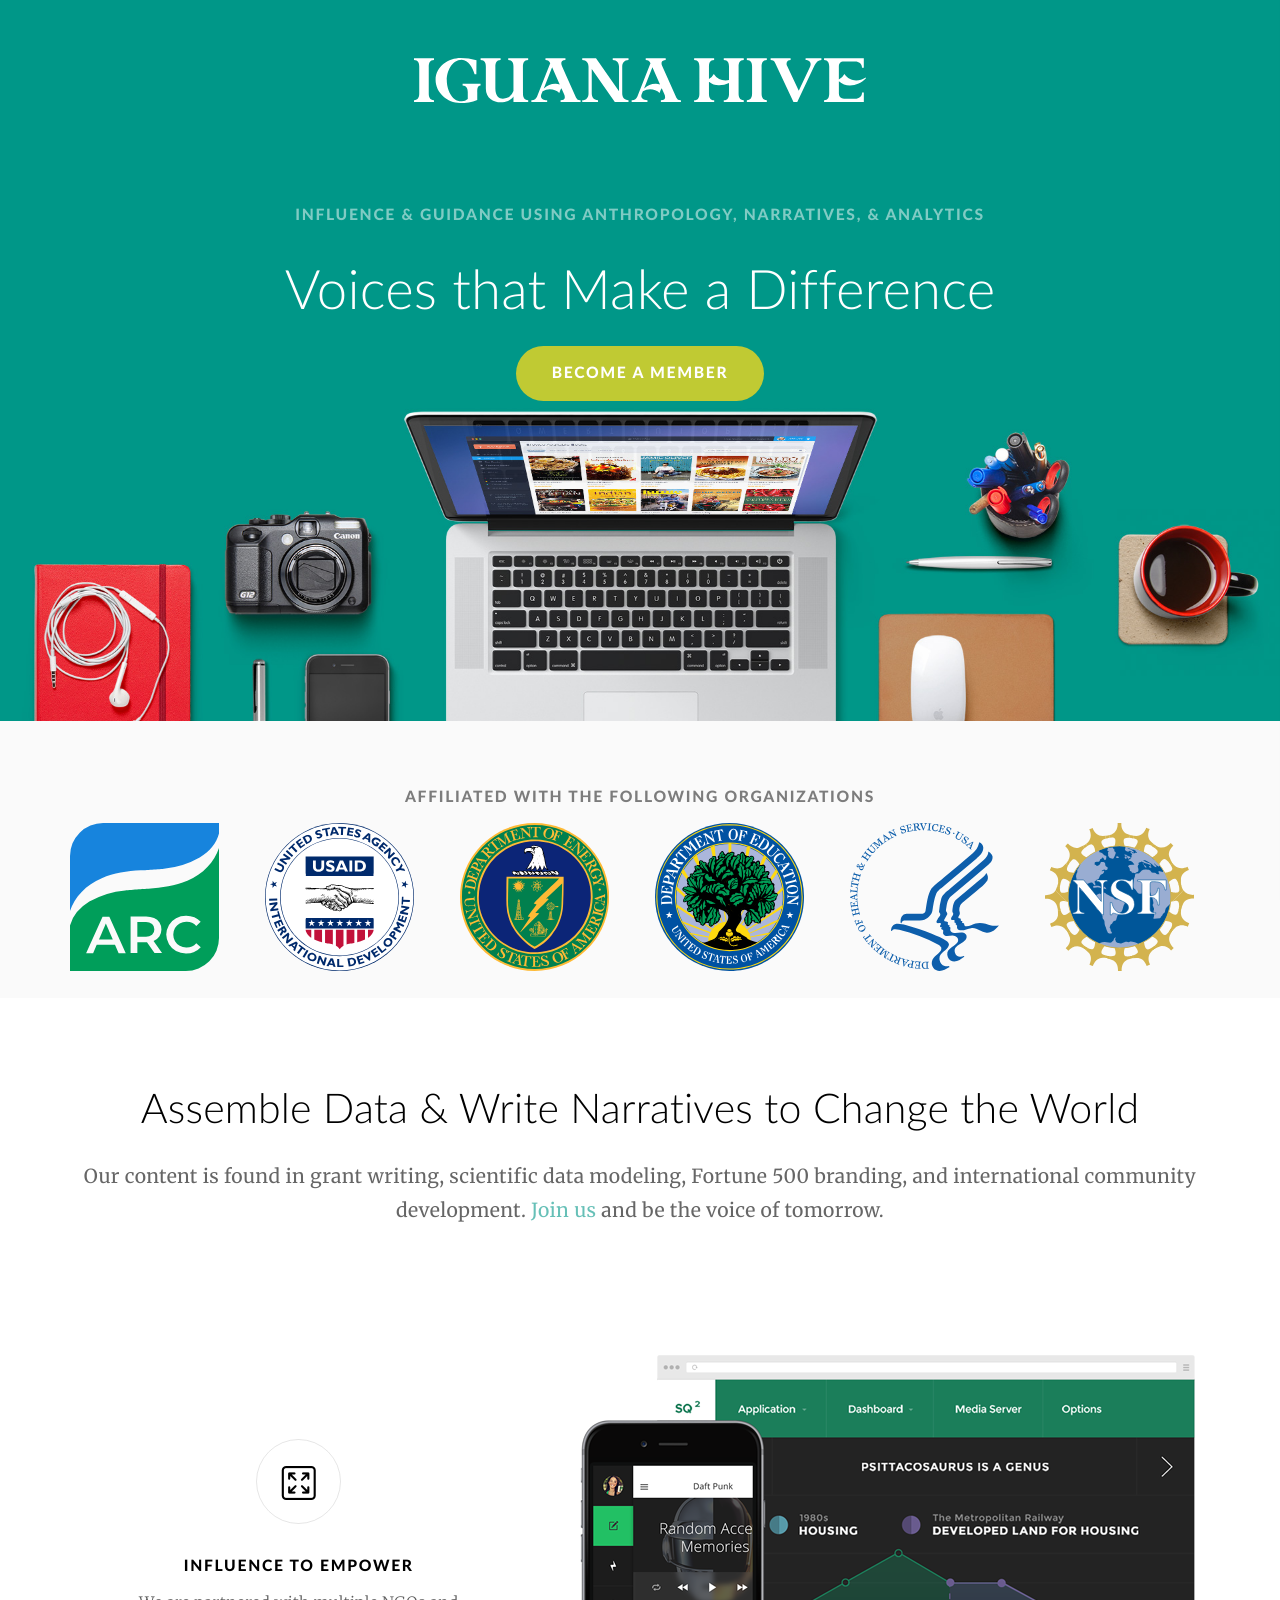
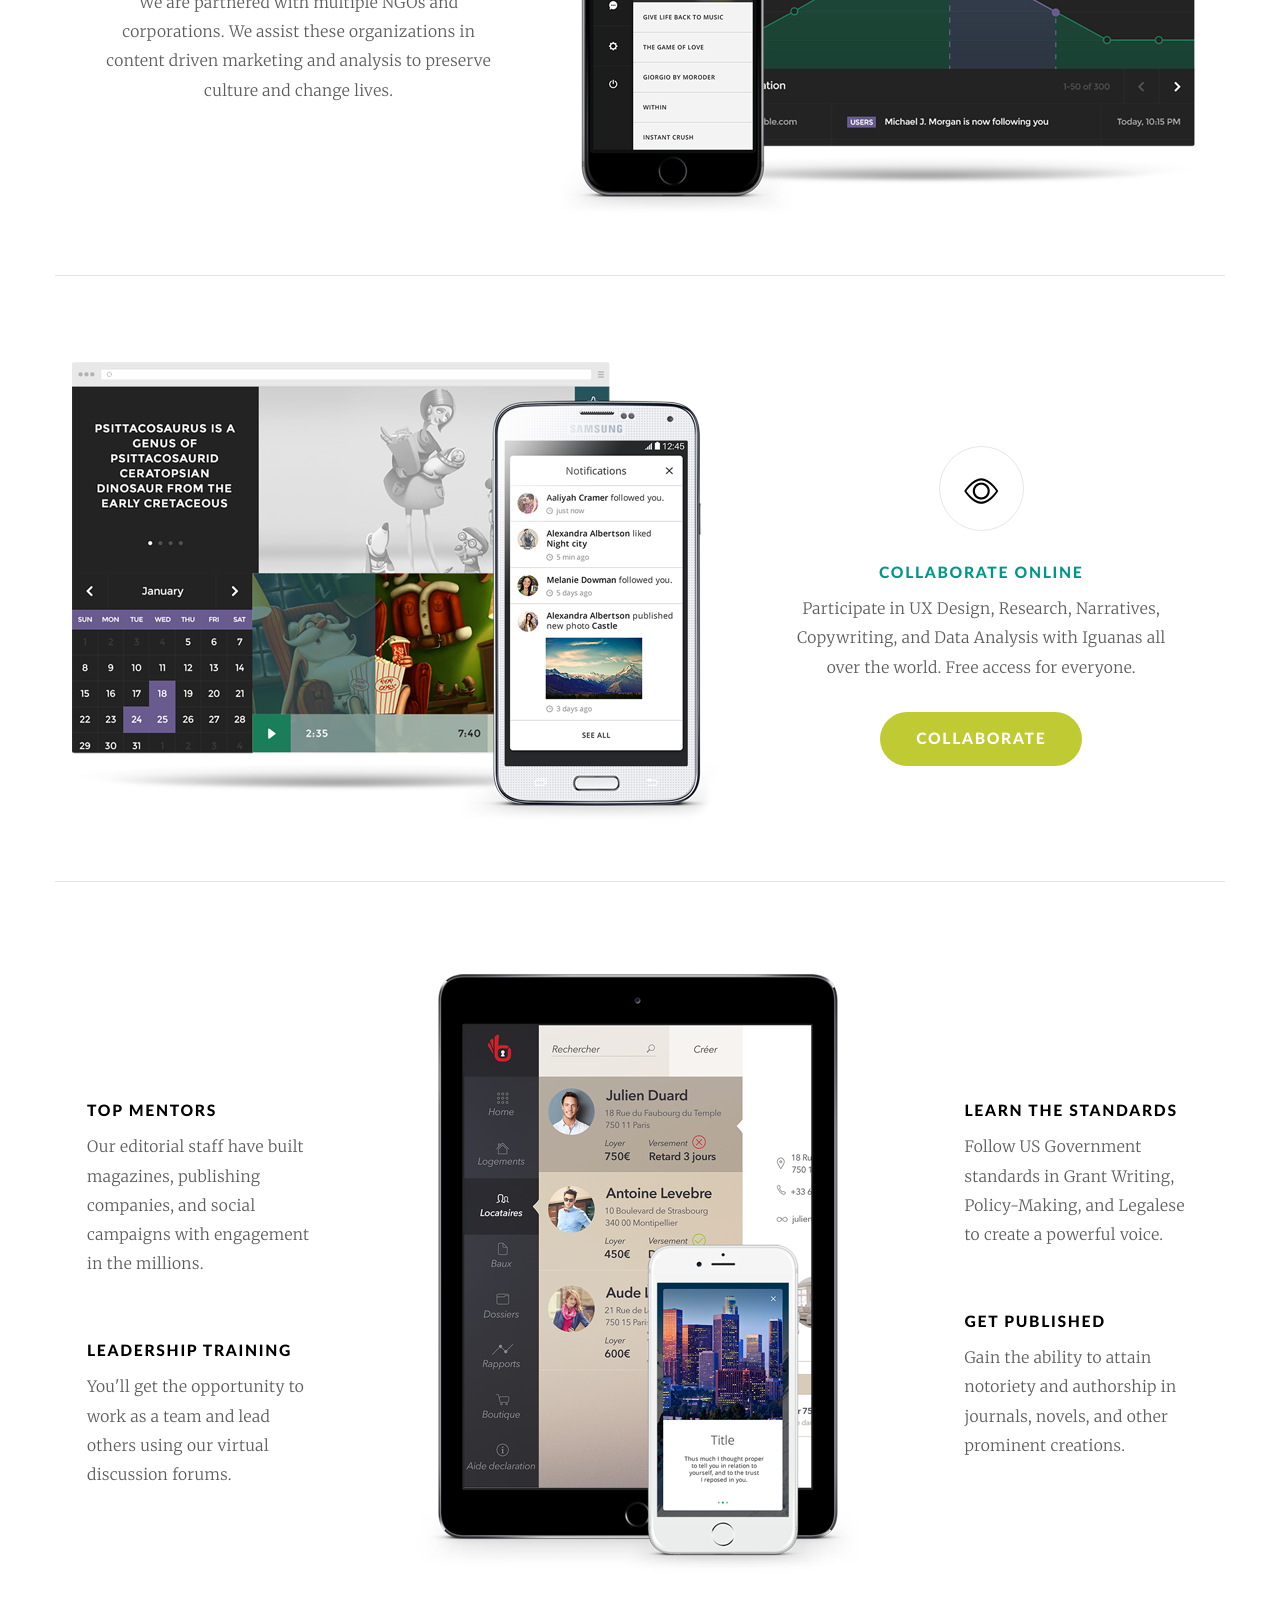
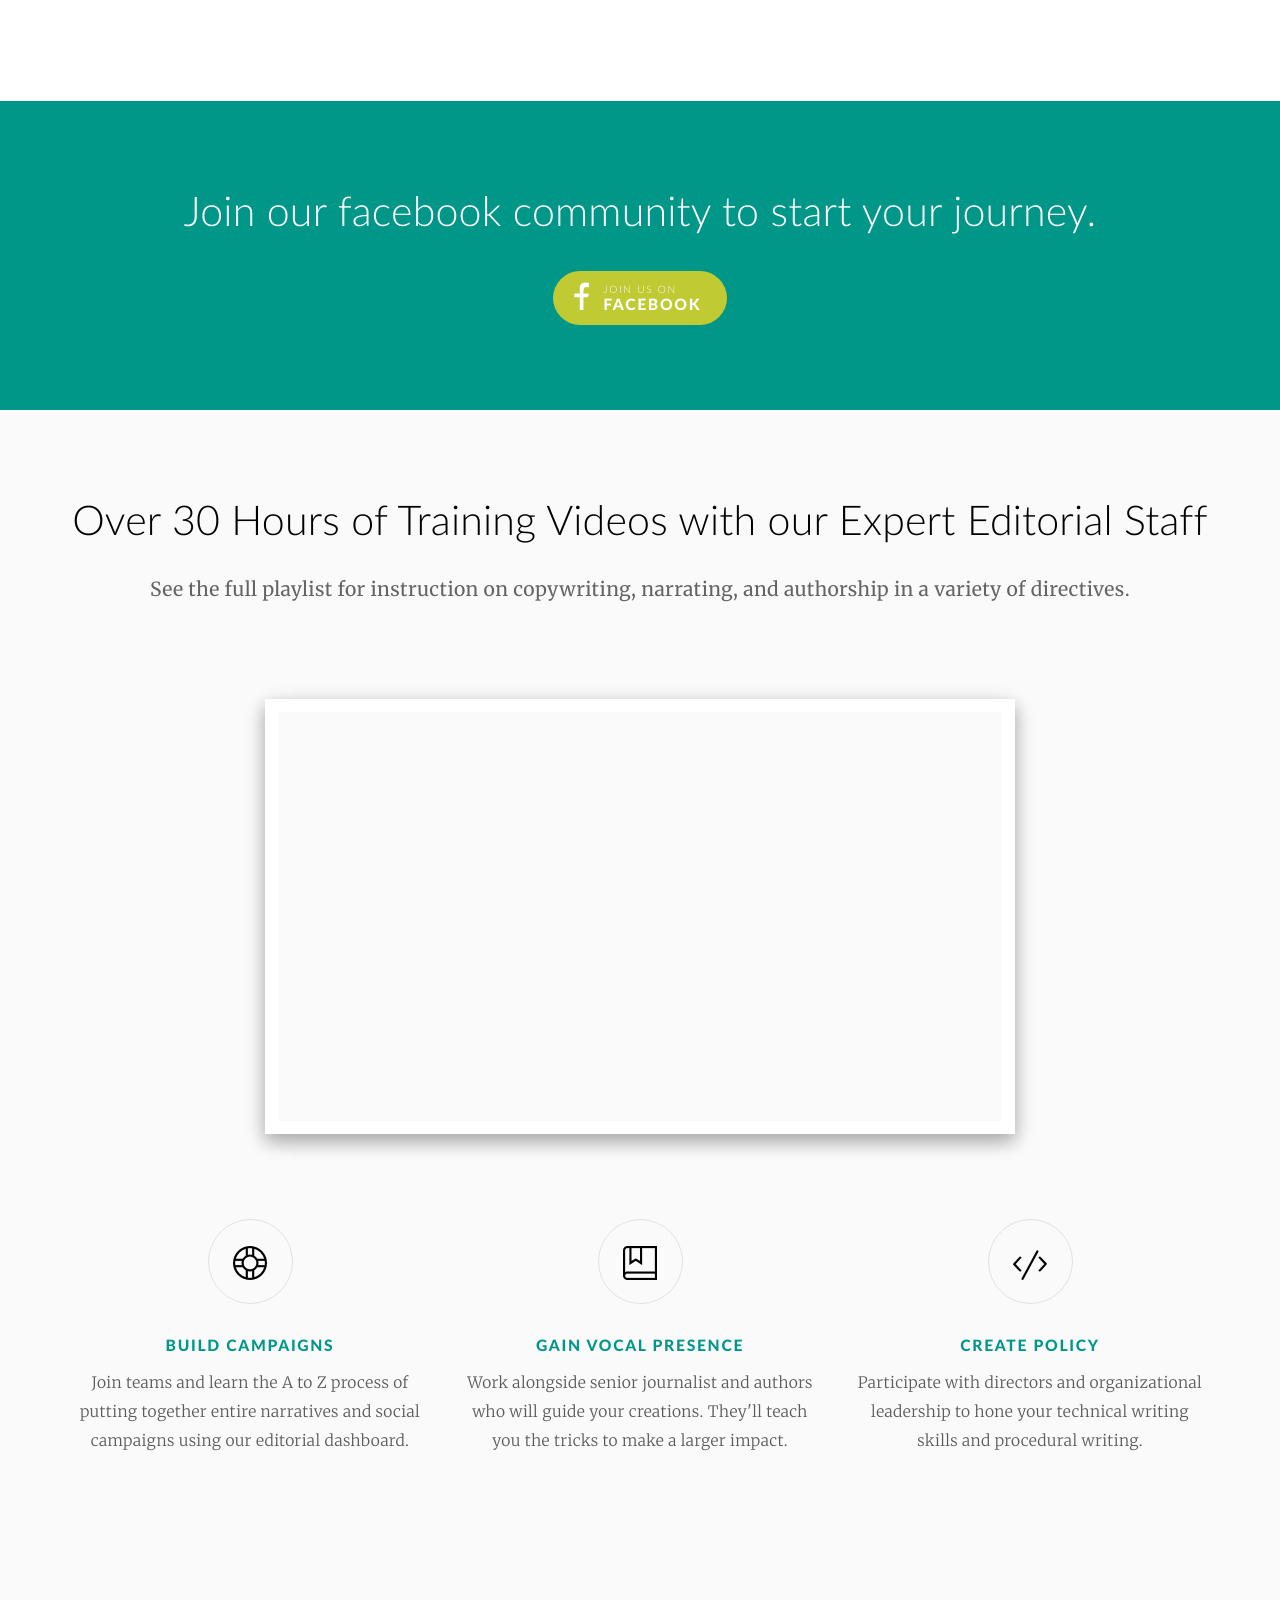
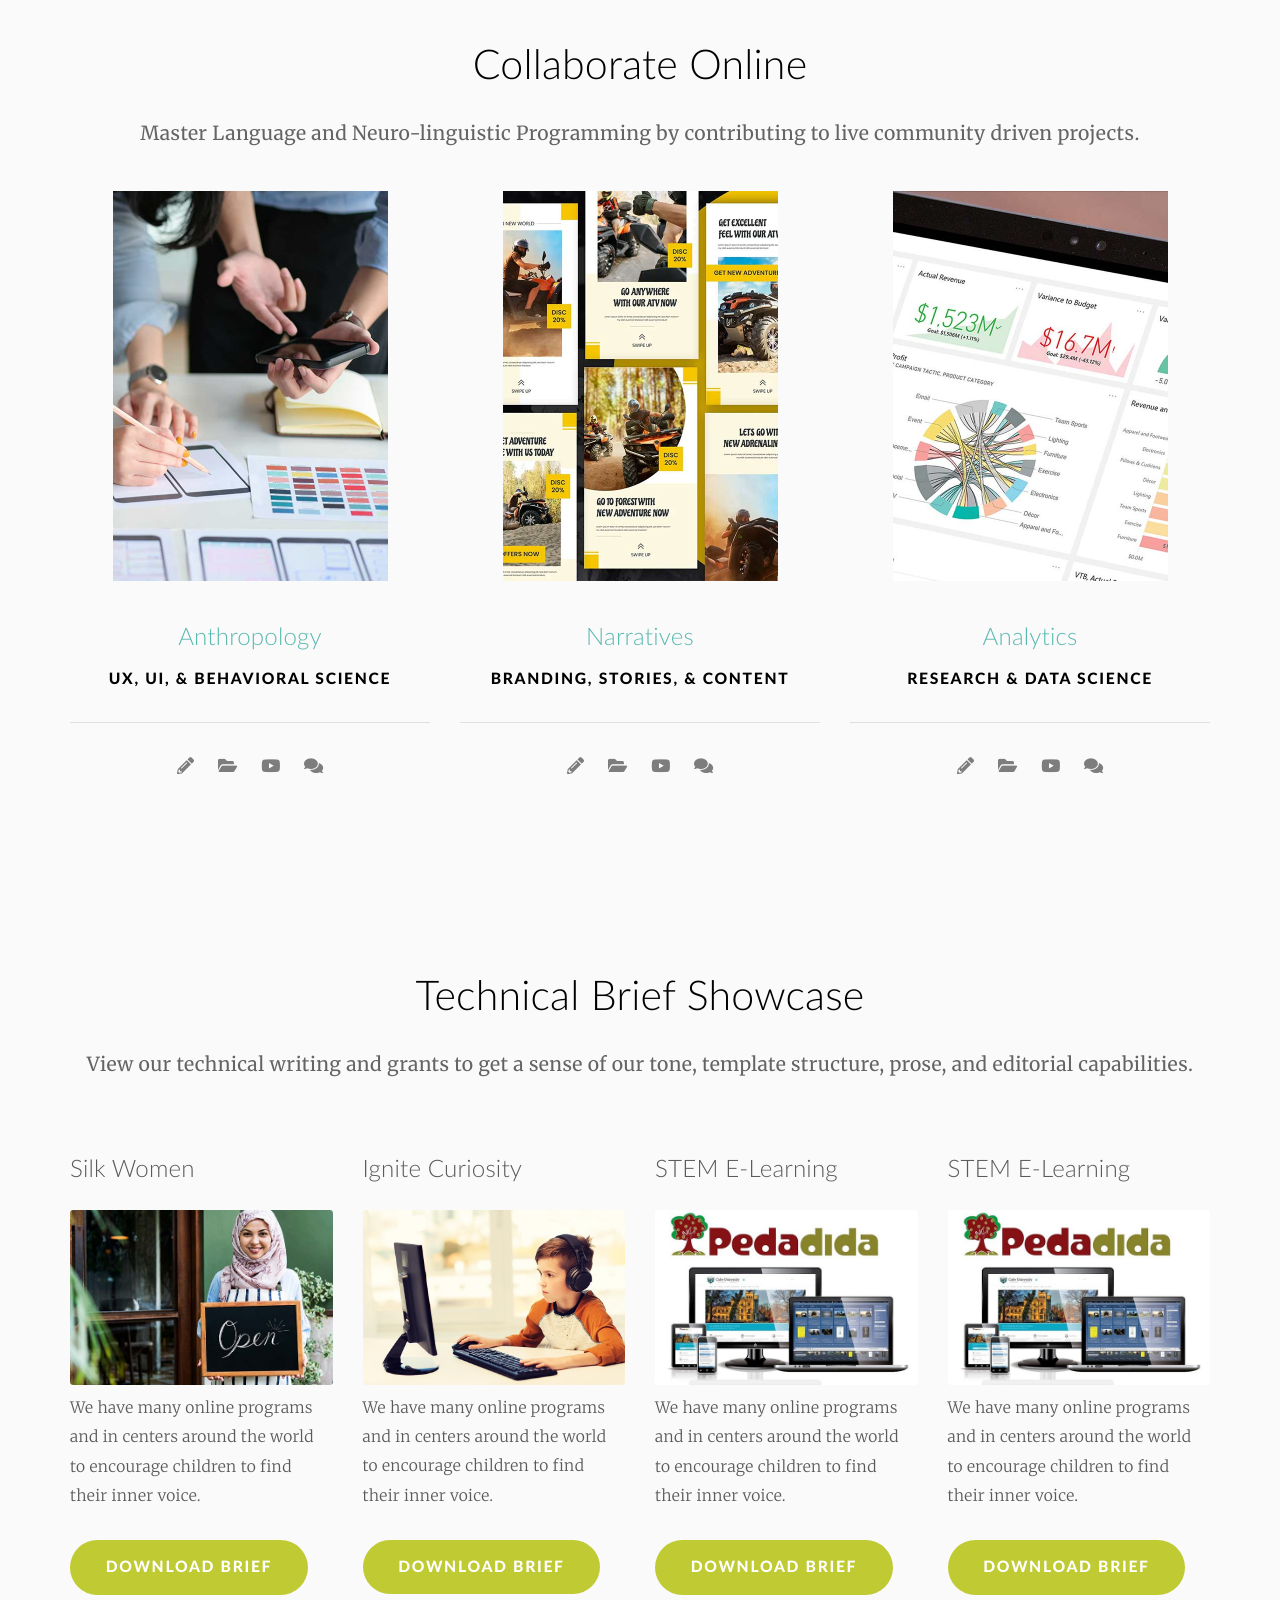
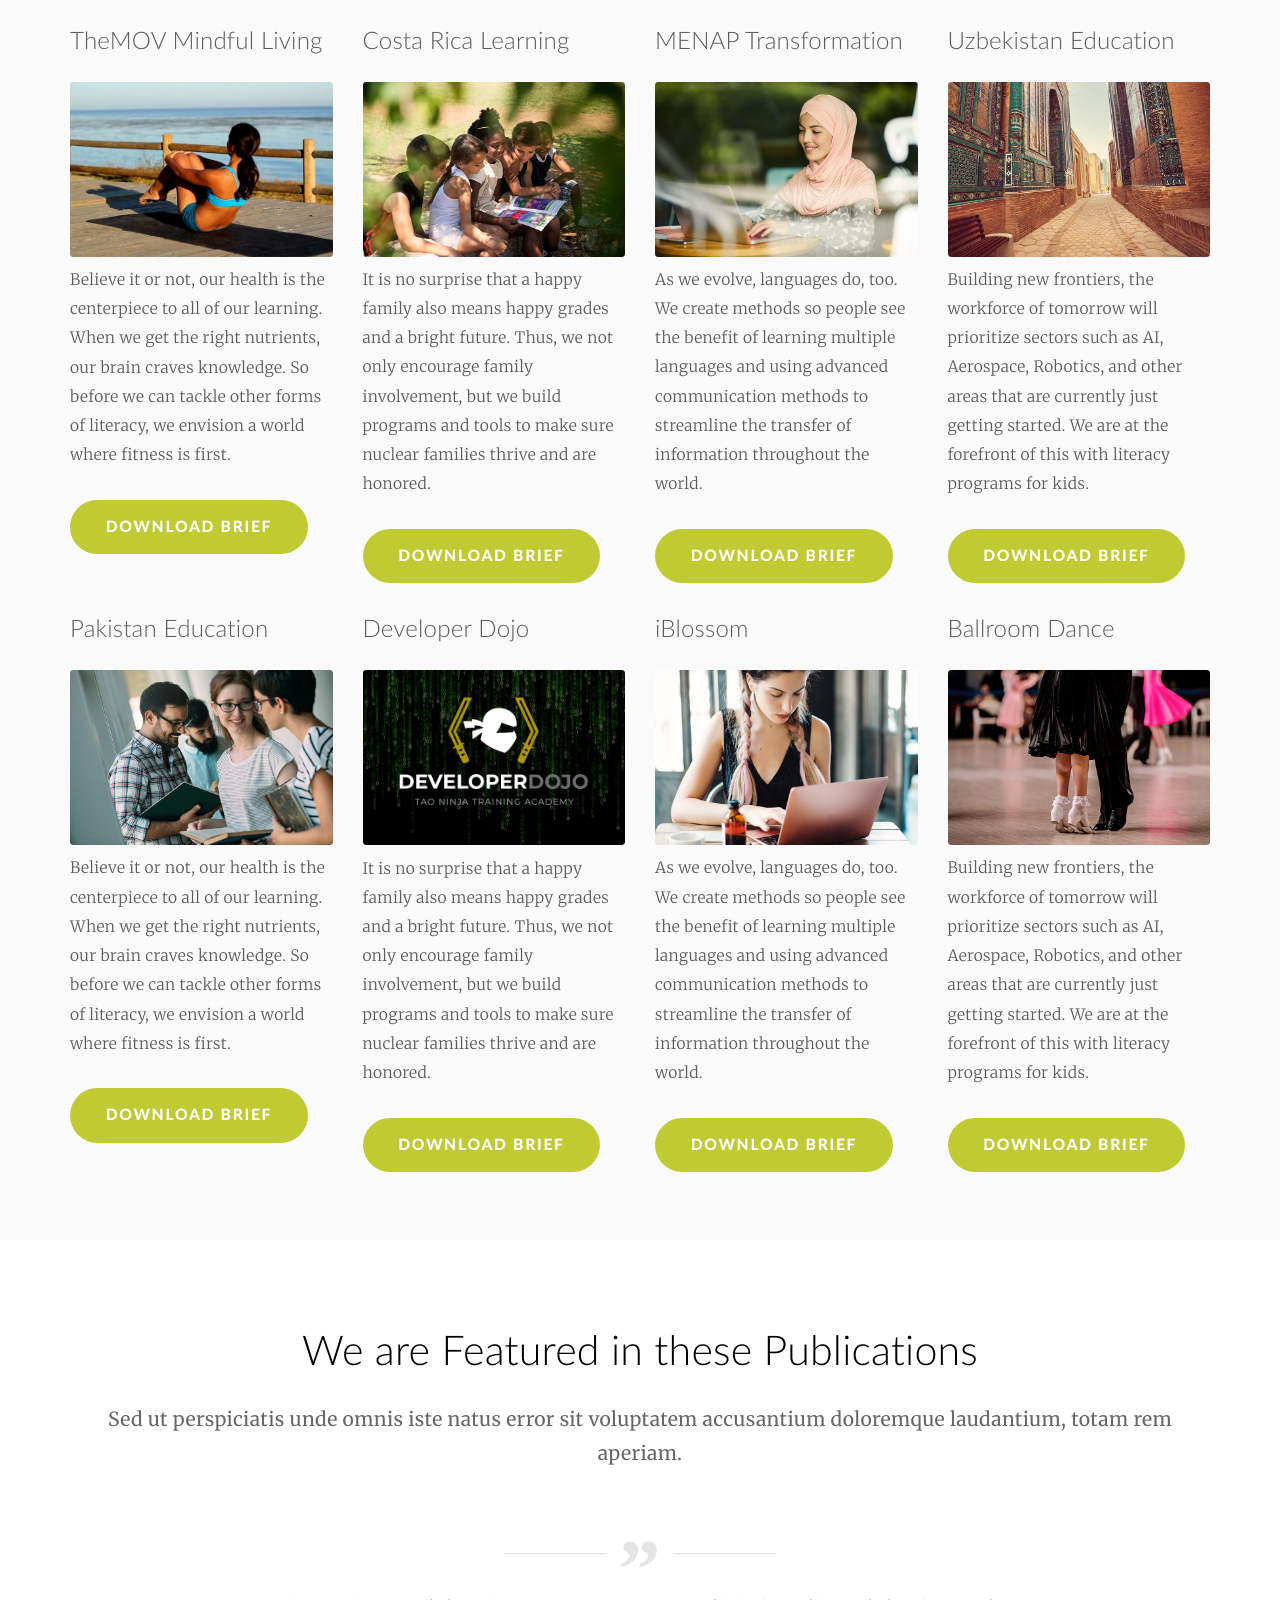
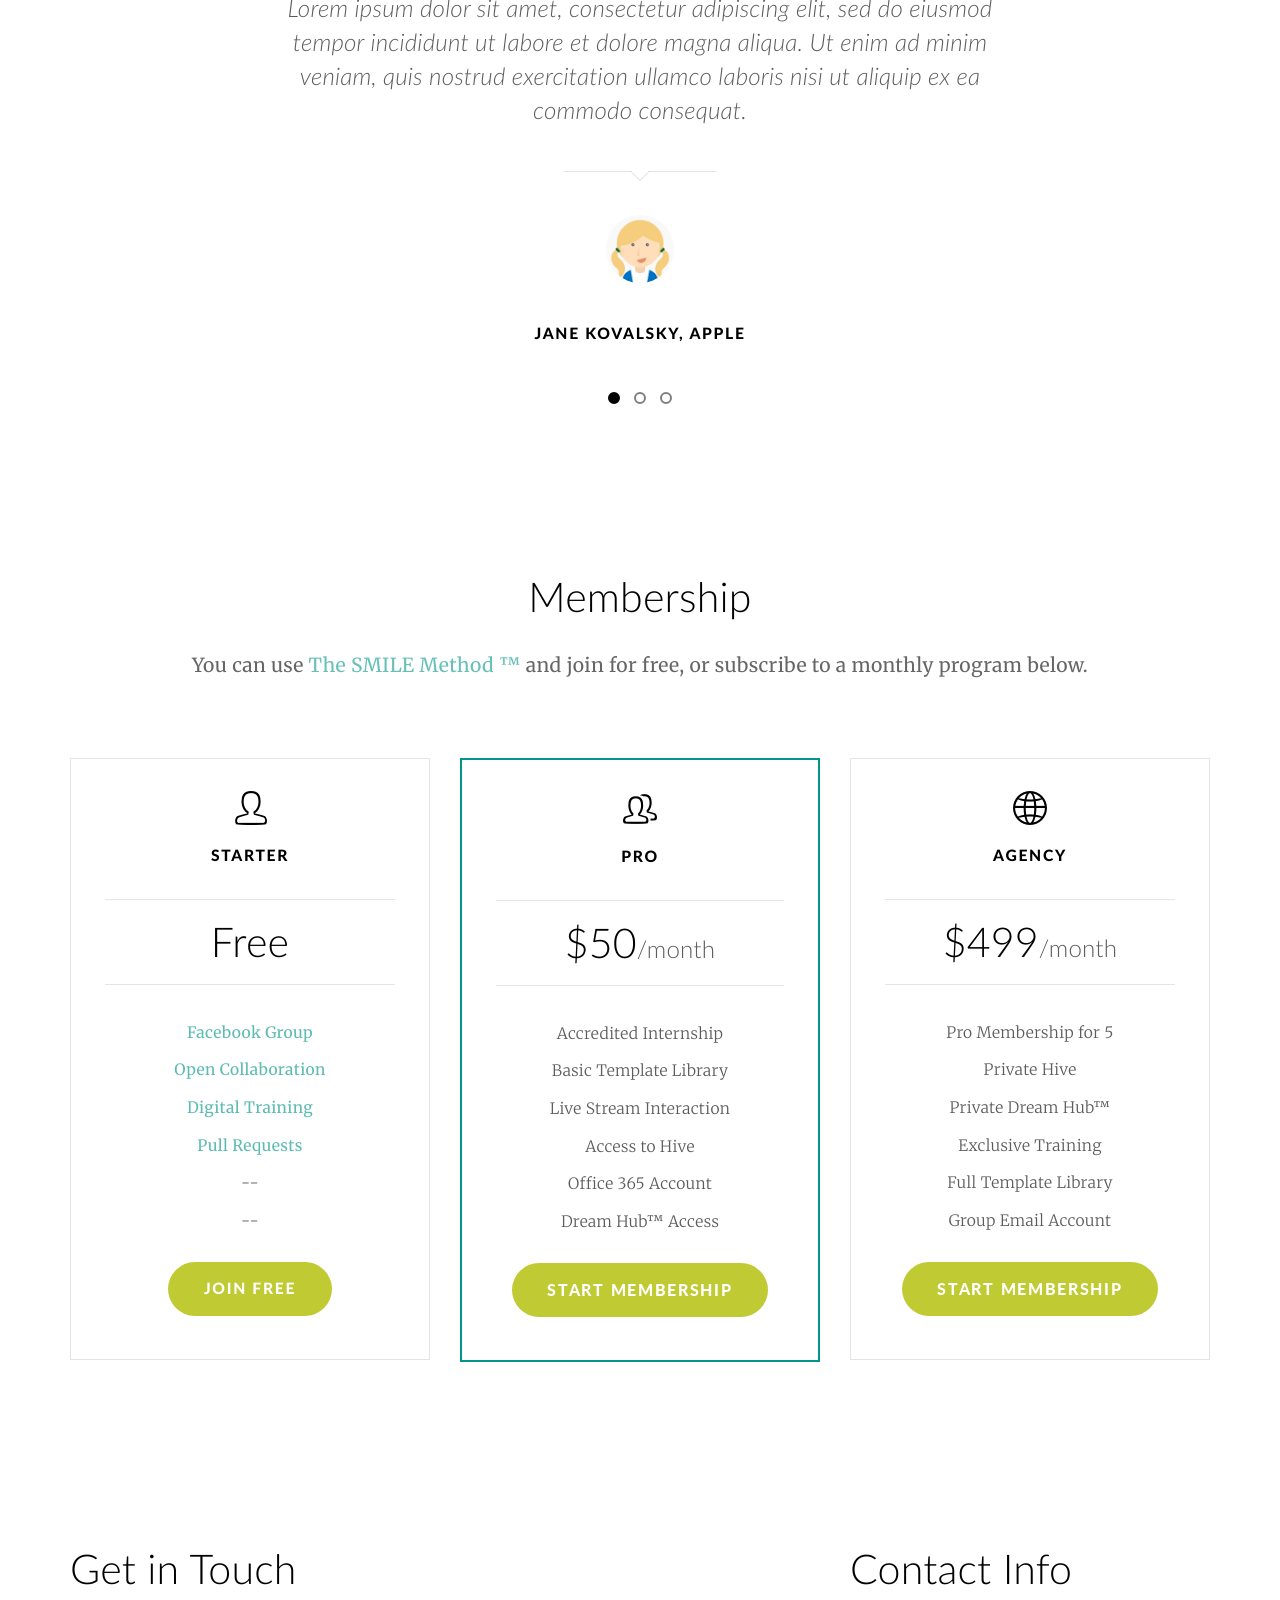
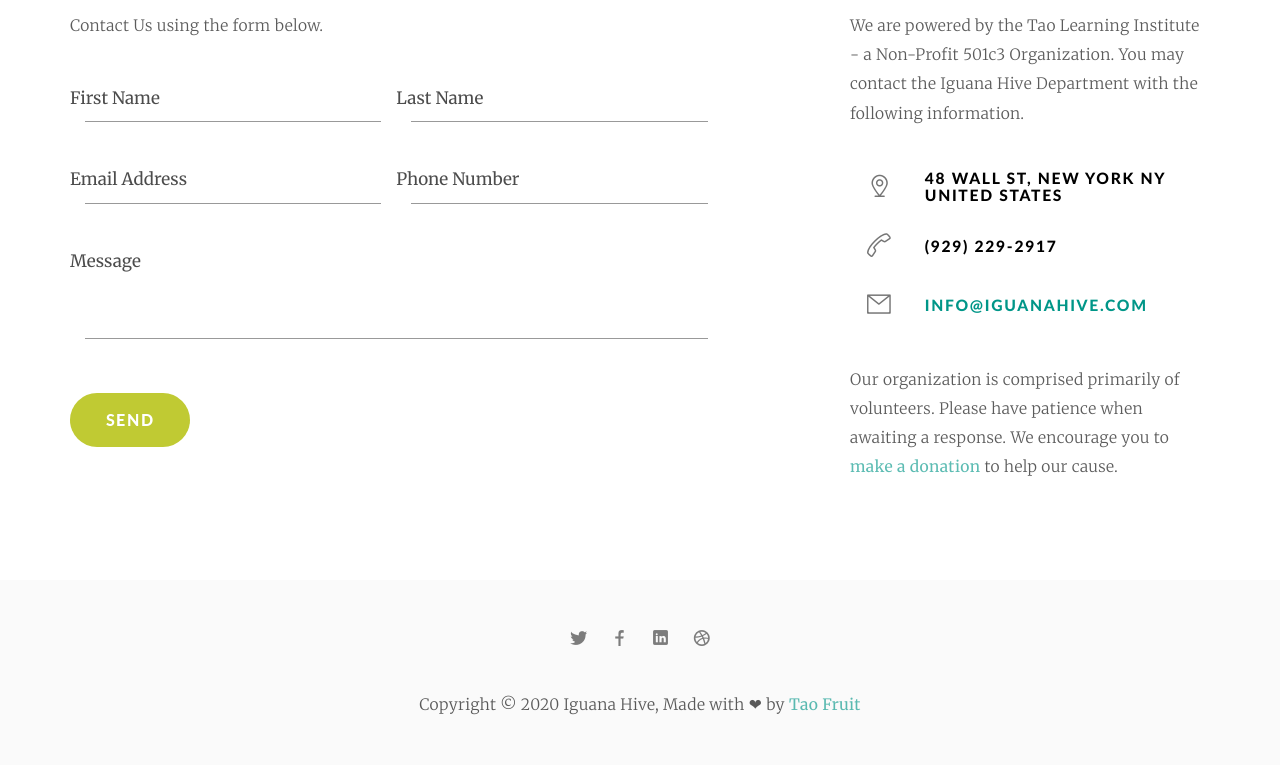
==== commit 67fd94fe: "New Copywriting" ====
--- a/index.html
+++ b/index.html
@@ -52,7 +52,6 @@
 	<div class="cbp-spmenu cbp-spmenu-vertical cbp-spmenu-right" id="cbp-spmenu-s2">
 	    <div class="mobile_nav_close_button"><a href="" id="hideRight"><div data-icon="&#xe13f;" class="button_icon close_icon"></div></a></div>
 	    <nav id="mobile_menu_content">
-	    	<a href="#home" >Home</a>
 	        <a href="#overview" >Overview</a>
 			<a href="#training" >Training</a>
 	        <a href="#collaborate" >Collaborate</a>
@@ -109,7 +108,7 @@
 						
 						<!-- CTA Buttons -->
 						<div class="home_anim4">
-							<div><a href="#pricing" class="btn">Become a Member</a></div>
+							<div><a href="#membership" class="btn">Become a Member</a></div>
 						</div>
 						<!-- //CTA Buttons-->
 									
@@ -205,8 +204,8 @@
 				<div class="row">
 					<div class="col-xs-12 col-sm-12 col-md-12 col-lg-12 align-center more_info_anim1">
 						<div class="intro">
-							<h3>Write Narratives to Change the World</h3>
-							<h5>We write for developing countries to empower women & give inspiration to those in need.  Your voice can change the lives of millions worldwide when joining the Iguana Hive. </h5>
+							<h3>Assemble Data &amp; Write Narratives to Change the World</h3>
+							<h5>Our content is found in grant writing, scientific data modeling, Fortune 500 branding, and international community development. <a href="#membership">Join us</a> and be the voice of tomorrow. </h5>
 						</div>
 					</div>
 				</div>
@@ -219,7 +218,7 @@
 						<div class="feature_content">
 							<div data-icon="&#xe0da;" class="iconbox_icon icon_rounded"></div>
 							<h6>Influence to Empower</h6>
-							<p>We are partnered with global NGOs and our own digital magazine, <a href="https://silklife.org" target="_blank">SILK Life</a>. We assist organizations in writing grants, telling stories, preserving culture, and changing lives.</p>
+							<p>We are partnered with multiple NGOs and corporations. We assist these organizations in content driven marketing and analysis to preserve culture and change lives.</p>
 						</div>
 					</div>
 					
@@ -246,7 +245,7 @@
 						<div class="feature_content">
 							<div data-icon="&#xe0f1;" class="iconbox_icon icon_rounded"></div>
 							<h6><a href="#collaborate">Collaborate Online</a></h6>
-							<p class="white">Participate in research, narratives, copywriting, and analysis with Iguanas all over the world.  Free access for everyone.</p>
+							<p class="white">Participate in UX Design, Research, Narratives, Copywriting, and Data Analysis with Iguanas all over the world.  Free access for everyone.</p>
 							<div><a href="#collaborate" class="btn">Collaborate</a></div>
 						</div>
 					</div>
@@ -279,15 +278,15 @@
 						<div class="row">
 						    <div class="col-xs-6 col-sm-6 col-md-12 col-lg-12 more_info_anim7">
 								<div class="feature_content">
-									<h6>Expert Coaching</h6>
-									<p>Sed ut perspiciatis unde omnis iste natus error sit voluptatem accusantium.</p>
+									<h6>Top Mentors</h6>
+									<p>Our editorial staff have built magazines, publishing companies, and social campaigns with engagement in the millions.</p>
 								</div>
 							</div>
 							
 							<div class="col-xs-6 col-sm-6 col-md-12 col-lg-12 more_info_anim8">
 								<div class="feature_content">
-									<h6>Access Our Tools</h6>
-									<p>Excepteur sint occaecat cup iste natus error sit idatat non proident.</p>
+									<h6>Leadership Training</h6>
+									<p>You'll get the opportunity to work as a team and lead others using our virtual discussion forums.</p>
 								</div>
 							</div>
 						</div>
@@ -307,25 +306,55 @@
 						<div class="row">
 						    <div class="col-xs-6 col-sm-6 col-md-12 col-lg-12 more_info_anim9">
 								<div class="feature_content">
-									<h6>Join a Cause</h6>
-									<p>Nemo enim ipsam voluptatem quia voluptas sit aspernatur aut odit aut.</p>
+									<h6>Learn the Standards</h6>
+									<p>Follow US Government standards in Grant Writing, Policy-Making, and Legalese to create a powerful voice.</p>
 								</div>
 							</div>
 							
 							<div class="col-xs-6 col-sm-6 col-md-12 col-lg-12 more_info_anim10">
 								<div class="feature_content">
-									<h6>Get Noticed</h6>
-									<p>Ut enim ad minima veniam, quis nostrum exercitationem ullam.</p>
+									<h6>Get Published</h6>
+									<p>Gain the ability to attain notoriety and authorship in journals, novels, and other prominent creations.</p>
 								</div>
 							</div>		
 						</div>
 					</div>
 					<!-- //Content - right column -->
+					
 					
 				</div>
 			</div>		
 		</section>
 		<!-- //Overview -->
+		<!-- CTA #################### -->
+		<section id="cta_download" class="subsection background_color3">
+			<div class="container">
+			
+			    <!-- INTRO -->
+				<div class="row">
+					<div class="col-xs-12 col-sm-12 col-md-12 col-lg-12 align-center cta_download_anim1">
+						<div class="intro">
+							<h3>Join our facebook community to start your journey.</h3>
+						</div>
+					</div>
+				</div>
+				<!-- //INTRO -->
+				
+				<div class="row">
+					<div class="col-xs-12 col-sm-12 col-md-12 col-lg-12 align-center">
+						
+						<div class="store_button cta_download_anim2">
+							<div class="btn btn_with_icon" onclick="location.href='https://www.facebook.com/groups/iguanahive/'">
+							<i data-icon="&#xe281;" class="icon_normal"></i>
+							<div class="btn_content"><span>Join us on</span>
+							<h6>Facebook</h6></div>
+							</div>
+						</div>
+					</div>
+				</div>				
+			</div>		
+		</section>
+		<!-- //CTA -->
 		
 		
 		<!-- Training #################### -->
@@ -335,7 +364,7 @@
 				<div class="row">
 					<div class="col-xs-12 col-sm-12 col-md-12 col-lg-12 align-center about_video_anim1">
 						<div class="intro">
-							<h3>Watch over 30 Hours of Training Videos</h3>
+							<h3>Over 30 Hours of Training Videos with our Expert Editorial Staff</h3>
 							<h5>See the full playlist for instruction on copywriting, narrating, and authorship in a variety of directives.</h5>
 						</div>
 					</div>
@@ -358,15 +387,15 @@
 						<div class="feature_content">
 							<a href="#"><div data-icon="&#xe139;" class="iconbox_icon icon_rounded"></div></a>
 							<a href="#"><h6>Build Campaigns</h6></a>
-							<p>Sed ut perspiciatis unde omnis iste natus error sit voluptatem accusantium doloremque laudantium aperiam.</p>
+							<p>Join teams and learn the A to Z process of putting together entire narratives and social campaigns using our editorial dashboard.</p>
 						</div></a>
 					</div>
 					
 					<div class="col-xs-12 col-sm-12 col-md-4 col-lg-4 align-center about_video_anim4">
 						<div class="feature_content">
 							<a href="#"><div data-icon="&#xe1cf;" class="iconbox_icon icon_rounded"></div></a>
-							<a href="#"><h6>Learn Leadership</h6></a>
-							<p>At vero eos et accusamus et iusto odio dignissimos ducimus qui blanditiis praesentium voluptatum deleniti atque.</p>
+							<a href="#"><h6>Gain Vocal Presence</h6></a>
+							<p>Work alongside senior journalist and authors who will guide your creations. They'll teach you the tricks to make a larger impact.</p>
 						</div>
 					</div>
 					
@@ -374,7 +403,7 @@
 						<div class="feature_content">
 							<a href="#"><div data-icon="&#xe08e;" class="iconbox_icon icon_rounded"></div></a>
 							<a href="#"><h6>Create Policy</h6></a>
-							<p>Nam libero tempore, cum soluta nobis est eligendi optio cumque nihil impedit quo minus id quod maxime placeat possimus.</p>
+							<p>Participate with directors and organizational leadership to hone your technical writing skills and procedural writing.</p>
 						</div>
 					</div>
 				</div>
@@ -392,7 +421,7 @@
 					<div class="col-xs-12 col-sm-12 col-md-12 col-lg-12 align-center team_anim1">
 						<div class="intro">
 							<h3>Collaborate Online</h3>
-							<h5>Gain leadership experience by contributing to live community driven projects.</h5>
+							<h5>Master Language and Neuro-linguistic Programming by contributing to live community driven projects.</h5>
 						</div>
 					</div>
 				</div>
@@ -412,10 +441,10 @@
 						<div class="social_icons_container align-center">
 						  	<div class="social_icons">
 				                <ul>
-				                    <li><div class="social_icon" onclick="location.href='#'"><i class="fas fa-pencil-alt"></i></div></li>
-									<li><div class="social_icon" onclick="location.href='#'"><i class="fas fa-folder-open"></i></div></li>
-									<li><div class="social_icon" onclick="location.href='#'"><i class="fab fa-youtube"></i></div></li>
-				                    <li><div class="social_icon" onclick="location.href='#'"><i class="fas fa-comments"></i></div></li>
+				                    <li><div class="social_icon" onclick="window.open('https://taolearning.sharepoint.com/:o:/s/IguanaHive/EZFmoAmHm2ZElONyeZ18gaMBp3lk-rtBSuX9oryvS7D5LA?e=lLpVfF')"><i class="fas fa-pencil-alt"></i></div></li>
+									<li><div class="social_icon" onclick="window.open('https://taolearning.sharepoint.com/:f:/s/iguana/EuSBkntDJbtIr-8ndnhEISoB8uL0uYlrgptOVOSl1aeKOw?e=xqftz1')"><i class="fas fa-folder-open"></i></div></li>
+									<li><div class="social_icon" onclick="window.open('https://www.youtube.com/watch?list=PLTEcibljmTPBYIJDALifqry_c9Vqljwzp&v=5Nw2vRY9q8k')"><i class="fab fa-youtube"></i></div></li>
+				                    <li><div class="social_icon" onclick="window.open('https://www.facebook.com/groups/iguanahive')"><i class="fas fa-comments"></i></div></li>
 				                </ul>
 						    </div>
 					    </div>	
@@ -434,10 +463,10 @@
 						<div class="social_icons_container align-center">
 						  	<div class="social_icons">
 				                <ul>
-				                    <li><div class="social_icon" onclick="location.href='#'"><i class="fas fa-pencil-alt"></i></div></li>
-									<li><div class="social_icon" onclick="location.href='#'"><i class="fas fa-folder-open"></i></div></li>
-									<li><div class="social_icon" onclick="location.href='#'"><i class="fab fa-youtube"></i></div></li>
-				                    <li><div class="social_icon" onclick="location.href='#'"><i class="fas fa-comments"></i></div></li>
+				                    <li><div class="social_icon" onclick="window.open('https://taolearning.sharepoint.com/:o:/s/IguanaHive/EevFm26BGHNAp3tiHaGJMZsBmHD5Z_DhnEOM4bcjfy11Pg?e=eYRpX3')"><i class="fas fa-pencil-alt"></i></div></li>
+									<li><div class="social_icon" onclick="window.open('https://taolearning.sharepoint.com/:f:/s/iguana/EjrU69ZP5zRKkpfDSXMOdloBRfz7yp1nW-c56GOtTRfyHA?e=OAdwLq')"><i class="fas fa-folder-open"></i></div></li>
+									<li><div class="social_icon" onclick="window.open('https://www.youtube.com/watch?list=PLTEcibljmTPBYIJDALifqry_c9Vqljwzp&v=5Nw2vRY9q8k')"><i class="fab fa-youtube"></i></div></li>
+				                    <li><div class="social_icon" onclick="window.open('https://www.facebook.com/groups/iguanahive')"><i class="fas fa-comments"></i></div></li>
 				                </ul>
 						    </div>
 					    </div>	
@@ -458,8 +487,8 @@
 				                <ul>
 				                    <li><div class="social_icon" onclick="window.open('https://taolearning.sharepoint.com/:o:/s/IguanaHive/EbZtNkzSQKtBsh8FE_LgyCwB8GxTPG5nvMdqa1GJNdi6bQ?e=LgTaCp')"><i class="fas fa-pencil-alt"></i></div></li>
 									<li><div class="social_icon" onclick="window.open('https://taolearning.sharepoint.com/:f:/s/IguanaHive/EhGAQs9mBR9EieopfhZc8JsBgKS1dYM4lIZrzxyvhz3fIw?e=a0QqiS')"><i class="fas fa-folder-open"></i></div></li>
-									<li><div class="social_icon" onclick="window.open('https://taolearning.sharepoint.com/:f:/s/IguanaHive/EhGAQs9mBR9EieopfhZc8JsBgKS1dYM4lIZrzxyvhz3fIw?e=a0QqiS')"><i class="fab fa-youtube"></i></div></li>
-				                    <li><div class="social_icon" onclick="window.open('https://taolearning.sharepoint.com/:f:/s/IguanaHive/EhGAQs9mBR9EieopfhZc8JsBgKS1dYM4lIZrzxyvhz3fIw?e=a0QqiS')"><i class="fas fa-comments"></i></div></li>
+									<li><div class="social_icon" onclick="window.open('https://www.youtube.com/watch?list=PLTEcibljmTPBYIJDALifqry_c9Vqljwzp&v=5Nw2vRY9q8k')"><i class="fab fa-youtube"></i></div></li>
+				                    <li><div class="social_icon" onclick="window.open('https://www.facebook.com/groups/iguanahive')"><i class="fas fa-comments"></i></div></li>
 				                </ul>
 						    </div>
 					    </div>	
@@ -481,64 +510,153 @@
 				<div class="row">
 					<div class="col-xs-12 col-sm-12 col-md-12 col-lg-12 align-center screenshots_anim1">
 						<div class="intro">
-							<h3>Portfolio Showcase</h3>
-							<h5>View our publications, designs, and narratives in web, print, and digital formats.</h5>
+							<h3>Technical Brief Showcase</h3>
+							<h5>View our technical writing and grants to get a sense of our tone, template structure, prose, and editorial capabilities.</h5>
 						</div>
 					</div>
 				</div>
 				<!-- //INTRO -->
-				
-				<!-- screenshots gallery -->
-				<div class="screenshots_gallery">
-					<div class="col-xs-6 col-sm-6 col-md-3 col-lg-3 align-center screenshots_anim2" >
-						<div class="screenshot">
-						<a href="images/screenshots/1.jpg" data-lightbox-gallery="gallery1"><img src="images/screenshots/1.jpg" class="img_responsive img-rounded_corner" alt="" width="528"></a>
-						</div>
-					</div>
-						
-					<div class="col-xs-6 col-sm-6 col-md-3 col-lg-3 align-center screenshots_anim3">
-						<div class="screenshot">
-						<a href="images/screenshots/2.jpg" data-lightbox-gallery="gallery1"><img src="images/screenshots/2.jpg" class="img_responsive img-rounded_corner" alt="" width="528"></a>
-						</div>
-					</div>
-					
-					<div class="col-xs-6 col-sm-6 col-md-3 col-lg-3 align-center screenshots_anim4">
-						<div class="screenshot">
-						<a href="images/screenshots/3.jpg" data-lightbox-gallery="gallery1"><img src="images/screenshots/3.jpg" class="img_responsive img-rounded_corner" alt="" width="528"></a>
-						</div>
-					</div>
-					
-					<div class="col-xs-6 col-sm-6 col-md-3 col-lg-3 align-center screenshots_anim5">
-						<div class="screenshot">
-						<a href="images/screenshots/4.jpg" data-lightbox-gallery="gallery1"><img src="images/screenshots/4.jpg" class="img_responsive img-rounded_corner" alt="" width="528"></a>
-						</div>
-					</div>
-					
-					<div class="col-xs-6 col-sm-6 col-md-3 col-lg-3 align-center screenshots_anim6">
-						<div class="screenshot">
-						<a href="images/screenshots/5.jpg" data-lightbox-gallery="gallery1"><img src="images/screenshots/5.jpg" class="img_responsive img-rounded_corner" alt="" width="528"></a>
-						</div>
-					</div>
-					
-					<div class="col-xs-6 col-sm-6 col-md-3 col-lg-3 align-center screenshots_anim7">
-						<div class="screenshot">
-						<a href="images/screenshots/6.jpg" data-lightbox-gallery="gallery1"><img src="images/screenshots/6.jpg" class="img_responsive img-rounded_corner" alt="" width="528"></a>
-						</div>
-					</div>
-					
-					<div class="col-xs-6 col-sm-6 col-md-3 col-lg-3 align-center screenshots_anim8">
-						<div class="screenshot">
-						<a href="images/screenshots/7.jpg" data-lightbox-gallery="gallery1"><img src="images/screenshots/7.jpg" class="img_responsive img-rounded_corner" alt="" width="528"></a>
-						</div>
-					</div>
-					
-					<div class="col-xs-6 col-sm-6 col-md-3 col-lg-3 align-center screenshots_anim9">
-						<div class="screenshot">
-						<a href="images/screenshots/8.jpg" data-lightbox-gallery="gallery1"><img src="images/screenshots/8.jpg" class="img_responsive img-rounded_corner" alt="" width="528"></a>
-						</div>
-					</div>	
-				</div>
-				<!-- //screenshots gallery -->	
+				<div class="row">
+                    <div class="col-md-12 col-sm-12">
+                        <div class="row">
+                        	<div class="col-md-3 col-sm-3">
+                            	<div class="grid-item">
+                                    <h4>Silk Women</h4>
+                                    <a href="../briefs/silk_women_public.pdf" target="_blank" data-lightbox-gallery="gallery1"><img src="../images/600/silkwomen2.jpg" class="img_responsive img-rounded_corner" alt="" width="528"></a>
+                                    <div class="grid-item-content">
+                                        <p>We have many online programs and in centers around the world to encourage children to find their inner voice.</p>
+                                        <a href="../briefs/silk_women_public.pdf" target="_blank" class="btn btn-primary btn-block">Download Brief</a>
+                                    </div>
+                                </div>
+                            </div>
+                        	<div class="col-md-3 col-sm-3">
+                                <div class="grid-item">
+                                    <h4>Ignite Curiosity</h4>
+                                    <a href="../briefs/costa_rica_ignite_curiosity.pdf" target="_blank" data-lightbox-gallery="gallery1"><img src="../images/800/b5.jpg" class="img_responsive img-rounded_corner" alt="" width="528"></a>
+                                    <div class="grid-item-content">
+                                        <p>We have many online programs and in centers around the world to encourage children to find their inner voice.</p>
+                                        <a href="../briefs/costa_rica_ignite_curiosity.pdf" target="_blank" class="btn btn-primary btn-block">Download Brief</a>
+                                    </div>
+                                </div>
+                            </div>
+                        	<div class="col-md-3 col-sm-3">
+                                <div class="grid-item">
+                                    <h4>STEM E-Learning</h4>
+                                    <a href="../briefs/dlt_proposal.pdf" data-lightbox-gallery="gallery1"><img src="../images/600/pedadida.jpg" class="img_responsive img-rounded_corner" alt="" width="528"></a>
+                                    <div class="grid-item-content">
+                                        <p>We have many online programs and in centers around the world to encourage children to find their inner voice.</p>
+                                        <a href="../briefs/dlt_proposal.pdf" target="_blank" class="btn btn-primary btn-block">Download Brief</a>
+                                    </div>
+                                </div>
+                            </div>
+							<div class="col-md-3 col-sm-3">
+                                <div class="grid-item">
+                                    <h4>STEM E-Learning</h4>
+                                    <a href="../briefs/dlt_proposal.pdf" data-lightbox-gallery="gallery1"><img src="../images/600/pedadida.jpg" class="img_responsive img-rounded_corner" alt="" width="528"></a>
+                                    <div class="grid-item-content">
+                                        <p>We have many online programs and in centers around the world to encourage children to find their inner voice.</p>
+                                        <a href="../briefs/dlt_proposal.pdf" target="_blank" class="btn btn-primary btn-block">Download Brief</a>
+                                    </div>
+                                </div>
+                            </div>
+                        </div>
+                    </div>
+               	</div>
+				   <div class="spacer-30"></div>
+				   <div class="row">   
+                    <div class="col-md-12 col-sm-12">
+                        <div class="row">
+                            <div class="col-md-3 col-sm-3">
+                                <div class="grid-item">
+                                    <h4>TheMOV Mindful Living</h4>
+                                    <a href="#"><img src="../images/600/themov2.jpg" class="img_responsive img-rounded_corner" alt="" width="528"></a>
+                                    <div class="grid-item-content">
+                                        <p>Believe it or not, our health is the centerpiece to all of our learning. When we get the right nutrients, our brain craves knowledge. So before we can tackle other forms of literacy, we envision a world where fitness is first.</p>
+                                        <a href="#" data-toggle="tooltip" data-original-title="Brief Coming Soon" class="btn btn-primary btn-block">Download Brief</a>
+                                    </div>
+                                </div>
+                            </div>
+                            <div class="col-md-3 col-sm-3">
+                                <div class="grid-item">
+                                    <h4>Costa Rica Learning</h4>
+                                    <a href="../briefs/costa_rica_ignite_curiosity.pdf" target="_blank"><img src="../images/800/b7.jpg" class="img_responsive img-rounded_corner" alt="" width="528"></a>
+                                    <div class="grid-item-content">
+                                        <p>It is no surprise that a happy family also means happy grades and a bright future. Thus, we not only encourage family involvement, but we build programs and tools to make sure nuclear families thrive and are honored.</p>
+                                        <a href="../briefs/costa_rica_ignite_curiosity.pdf" target="_blank" class="btn btn-primary btn-block">Download Brief</a>
+                                    </div>
+                                </div>
+                            </div>
+                            <div class="col-md-3 col-sm-3">
+                                <div class="grid-item">
+                                    <h4>MENAP Transformation</h4>
+                                    <a href="#"><img src="../images/800/211.jpg" class="img_responsive img-rounded_corner" alt="" width="528"></a>
+                                    <div class="grid-item-content">
+                                        <p>As we evolve, languages do, too. We create methods so people see the benefit of learning multiple languages and using advanced communication methods to streamline the transfer of information throughout the world.</p>
+                                        <a href="#" data-toggle="tooltip" data-original-title="Brief Coming Soon" class="btn btn-primary btn-block">Download Brief</a>
+                                    </div>
+                                </div>
+                            </div>
+                            <div class="col-md-3 col-sm-3">
+                                <div class="grid-item">
+                                    <h4>Uzbekistan Education </h4>
+                                    <a href="../briefs/uzbek_complete2.pdf" target="_blank"><img src="../images/800/212.jpg" class="img_responsive img-rounded_corner" alt="" width="528"></a>
+                                    <div class="grid-item-content">
+                                        <p>Building new frontiers, the workforce of tomorrow will prioritize sectors such as AI, Aerospace, Robotics, and other areas that are currently just getting started. We are at the forefront of this with literacy programs for kids.</p>
+                                        <a href="../briefs/uzbek_complete2.pdf" target="_blank" class="btn btn-primary btn-block">Download Brief</a>
+                                    </div>
+                                </div>
+                            </div>
+                            
+                            <div class="spacer-30"></div>
+                        </div>
+						<div class="spacer-30"></div>
+                        <div class="row">
+                            <div class="col-md-3 col-sm-3">
+                                <div class="grid-item">
+                                    <h4>Pakistan Education</h4>
+                                    <a href="../briefs/pakistan_education_summit.pdf" target="_blank"><img src="../images/800/b12.jpg" class="img_responsive img-rounded_corner" alt="" width="528"></a>
+                                    <div class="grid-item-content">
+                                        <p>Believe it or not, our health is the centerpiece to all of our learning. When we get the right nutrients, our brain craves knowledge. So before we can tackle other forms of literacy, we envision a world where fitness is first.</p>
+                                        <a href="../briefs/pakistan_education_summit.pdf" target="_blank" class="btn btn-primary btn-block">Download Brief</a>
+                                    </div>
+                                </div>
+                            </div>
+                            <div class="col-md-3 col-sm-3">
+                                <div class="grid-item">
+                                    <h4>Developer Dojo</h4>
+                                    <a href="#"><img src="../images/600/devdojo.jpg" class="img_responsive img-rounded_corner" alt="" width="528"></a>
+                                    <div class="grid-item-content">
+                                        <p>It is no surprise that a happy family also means happy grades and a bright future. Thus, we not only encourage family involvement, but we build programs and tools to make sure nuclear families thrive and are honored.</p>
+                                        <a href="#" data-toggle="tooltip" data-original-title="Brief Coming Soon" class="btn btn-primary btn-block">Download Brief</a>
+                                    </div>
+                                </div>
+                            </div>
+                            <div class="col-md-3 col-sm-3">
+                                <div class="grid-item">
+                                    <h4>iBlossom</h4>
+                                    <a href="#"><img src="../images/800/a381.jpg" class="img_responsive img-rounded_corner" alt="" width="528"></a>
+                                    <div class="grid-item-content">
+                                        <p>As we evolve, languages do, too. We create methods so people see the benefit of learning multiple languages and using advanced communication methods to streamline the transfer of information throughout the world.</p>
+                                        <a href="#" data-toggle="tooltip" data-original-title="Brief Coming Soon" class="btn btn-primary btn-block">Download Brief</a>
+                                    </div>
+                                </div>
+                            </div>
+                            <div class="col-md-3 col-sm-3">
+                                <div class="grid-item">
+                                    <h4>Ballroom Dance </h4>
+                                    <a href="#"><img src="../images/800/b16.jpg" class="img_responsive img-rounded_corner" alt="" width="528"></a>
+                                    <div class="grid-item-content">
+                                        <p>Building new frontiers, the workforce of tomorrow will prioritize sectors such as AI, Aerospace, Robotics, and other areas that are currently just getting started. We are at the forefront of this with literacy programs for kids.</p>
+                                        <a href="#" data-toggle="tooltip" data-original-title="Brief Coming Soon" class="btn btn-primary btn-block">Download Brief</a>
+                                    </div>
+                                </div>
+                            </div>
+                            <div class="spacer-10"></div>
+                            
+                        </div>
+                    </div>
+                </div>
+					
 									
 			</div>		
 		</section>
@@ -646,7 +764,7 @@
 					<div class="col-xs-12 col-sm-12 col-md-12 col-lg-12 align-center pricing_anim1">
 						<div class="intro">
 							<h3>Membership</h3>
-							<h5>Sed ut perspiciatis unde omnis iste natus error sit voluptatem accusantium doloremque laudantium, totam rem aperiam.</h5>
+							<h5>You can use <a href="https://ignitecuriosity.org/whatwedo.html" target="_blank">The SMILE Method &trade;</a> and join for free, or subscribe to a monthly program below.</h5>
 						</div>
 					</div>
 				</div>
@@ -665,7 +783,7 @@
 								<li><p><a href="https://www.facebook.com/groups/iguanahive/" target="_blank">Facebook Group</a></p></li>
 								<li><p><a href="#collaborate">Open Collaboration</a></p></li>
 								<li><p><a href="#training">Digital Training</a></p></li>
-								<li><p>--</p></li>
+								<li><p><a href="#training">Pull Requests</a></p></li>
 								<li><p>--</p></li>
 								<li><p>--</p></li>
 							</ul>
@@ -719,35 +837,7 @@
 		
 		
 		
-		<!-- CTA #################### -->
-		<section id="cta_download" class="subsection background_color3">
-			<div class="container">
-			
-			    <!-- INTRO -->
-				<div class="row">
-					<div class="col-xs-12 col-sm-12 col-md-12 col-lg-12 align-center cta_download_anim1">
-						<div class="intro">
-							<h3>Join our facebook community to start your journey.</h3>
-						</div>
-					</div>
-				</div>
-				<!-- //INTRO -->
-				
-				<div class="row">
-					<div class="col-xs-12 col-sm-12 col-md-12 col-lg-12 align-center">
-						
-						<div class="store_button cta_download_anim2">
-							<div class="btn btn_with_icon" onclick="location.href='https://www.facebook.com/groups/iguanahive/'">
-							<i data-icon="&#xe281;" class="icon_normal"></i>
-							<div class="btn_content"><span>Join us on</span>
-							<h6>Facebook</h6></div>
-							</div>
-						</div>
-					</div>
-				</div>				
-			</div>		
-		</section>
-		<!-- //CTA -->
+		
 		
 		<!-- Contact #################### -->
 		<section id="contact" class="subsection background_color1">
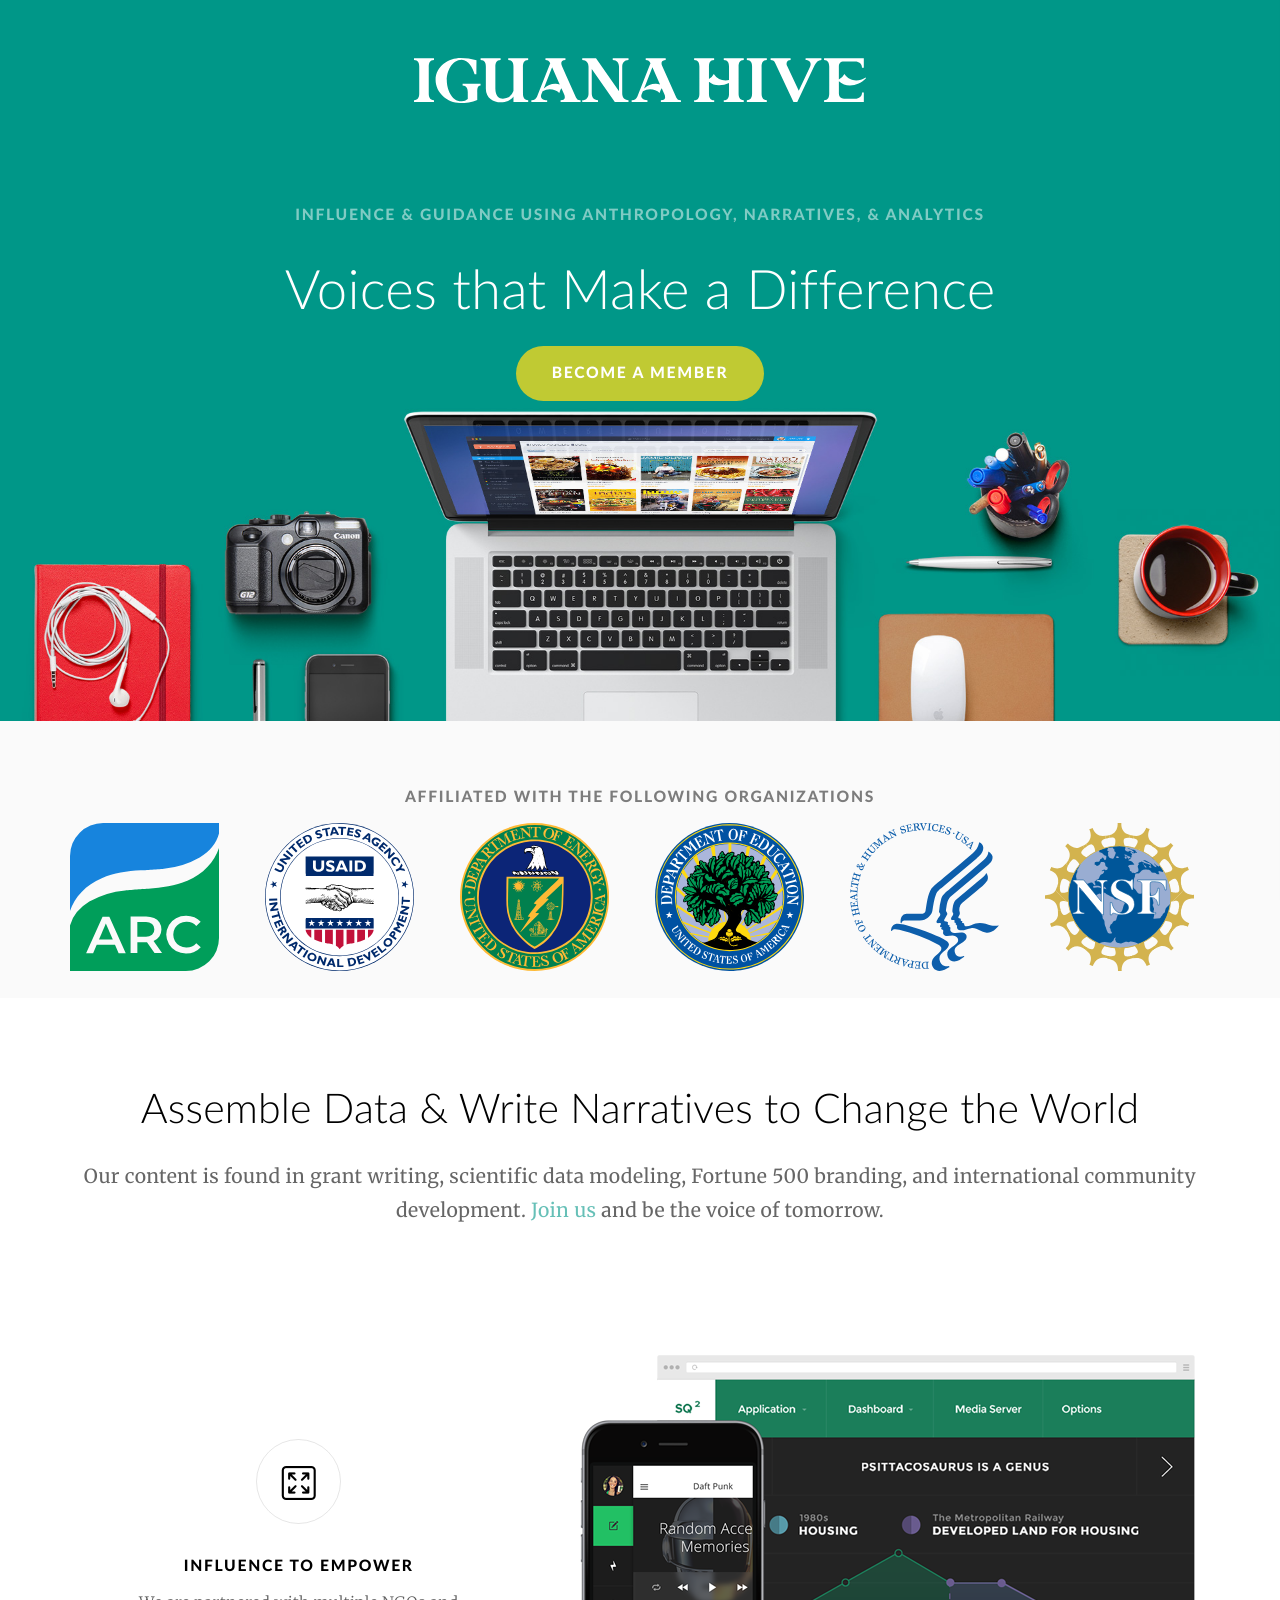
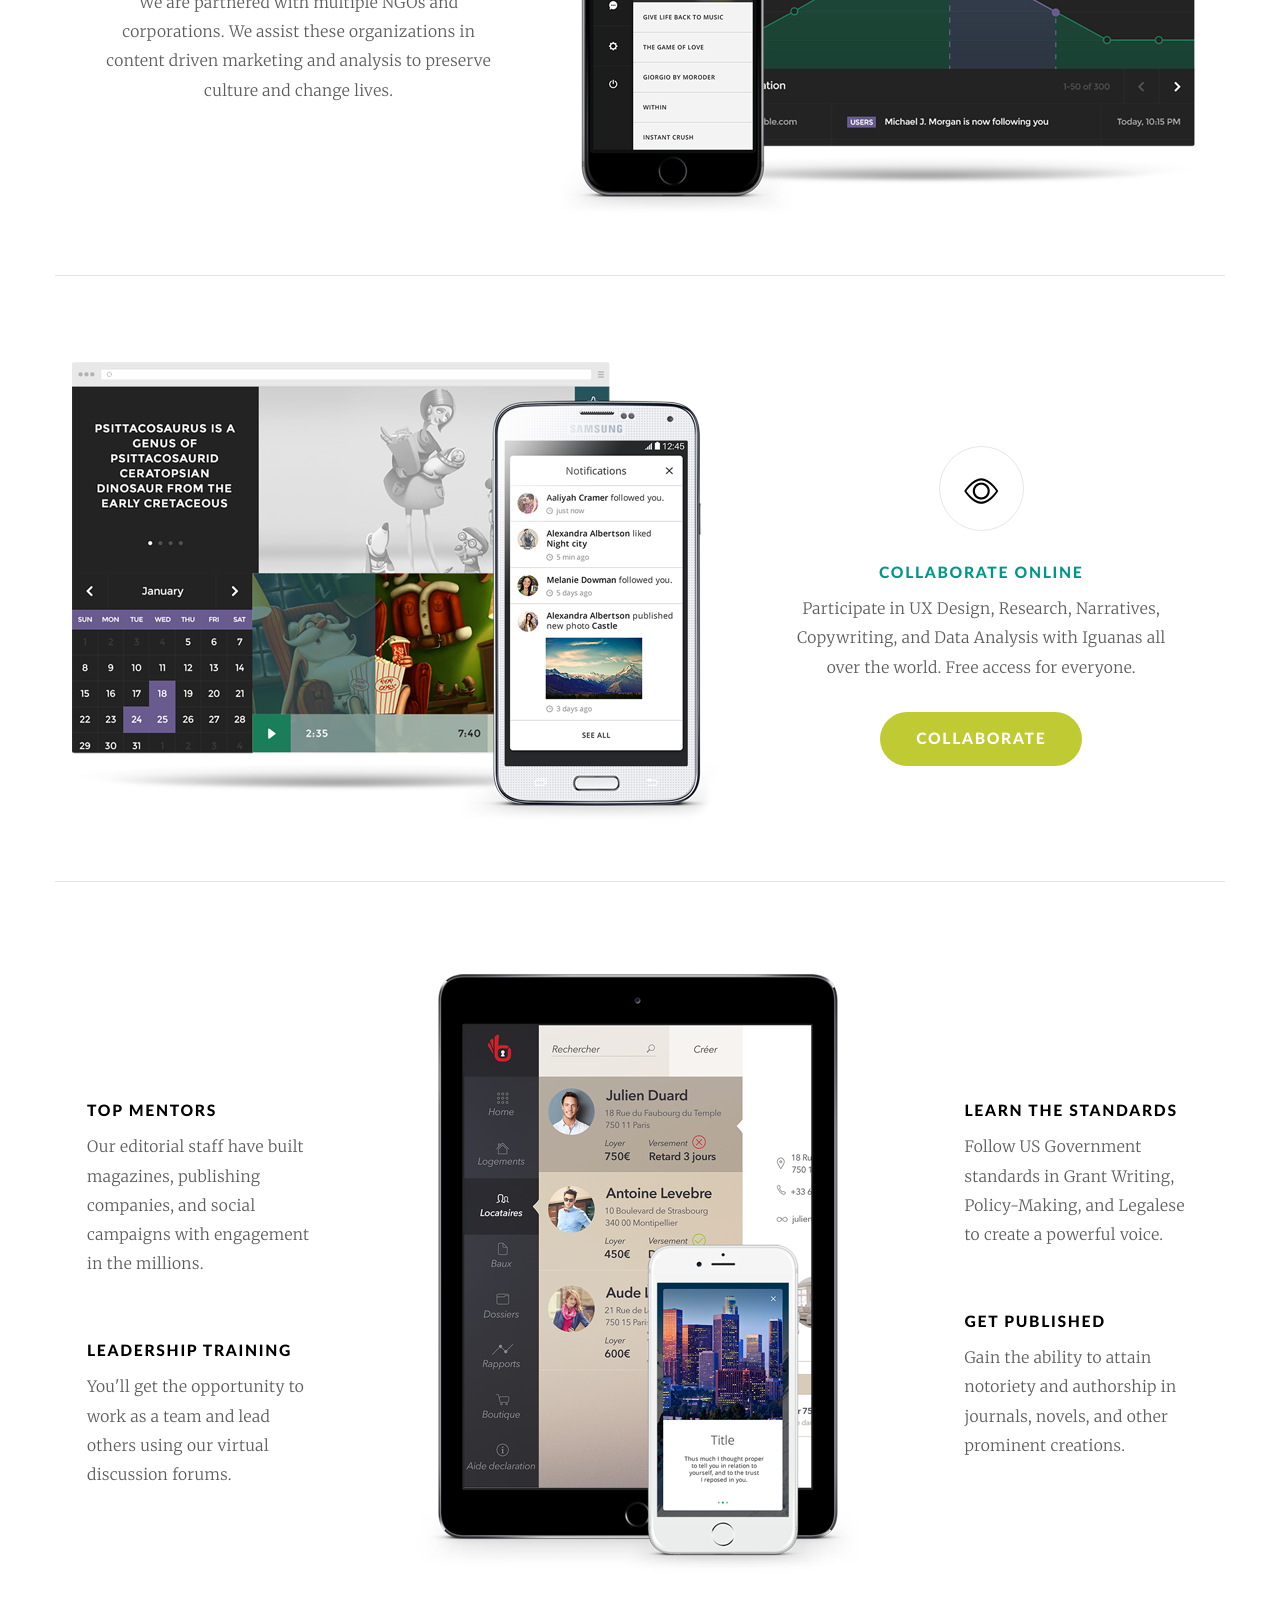
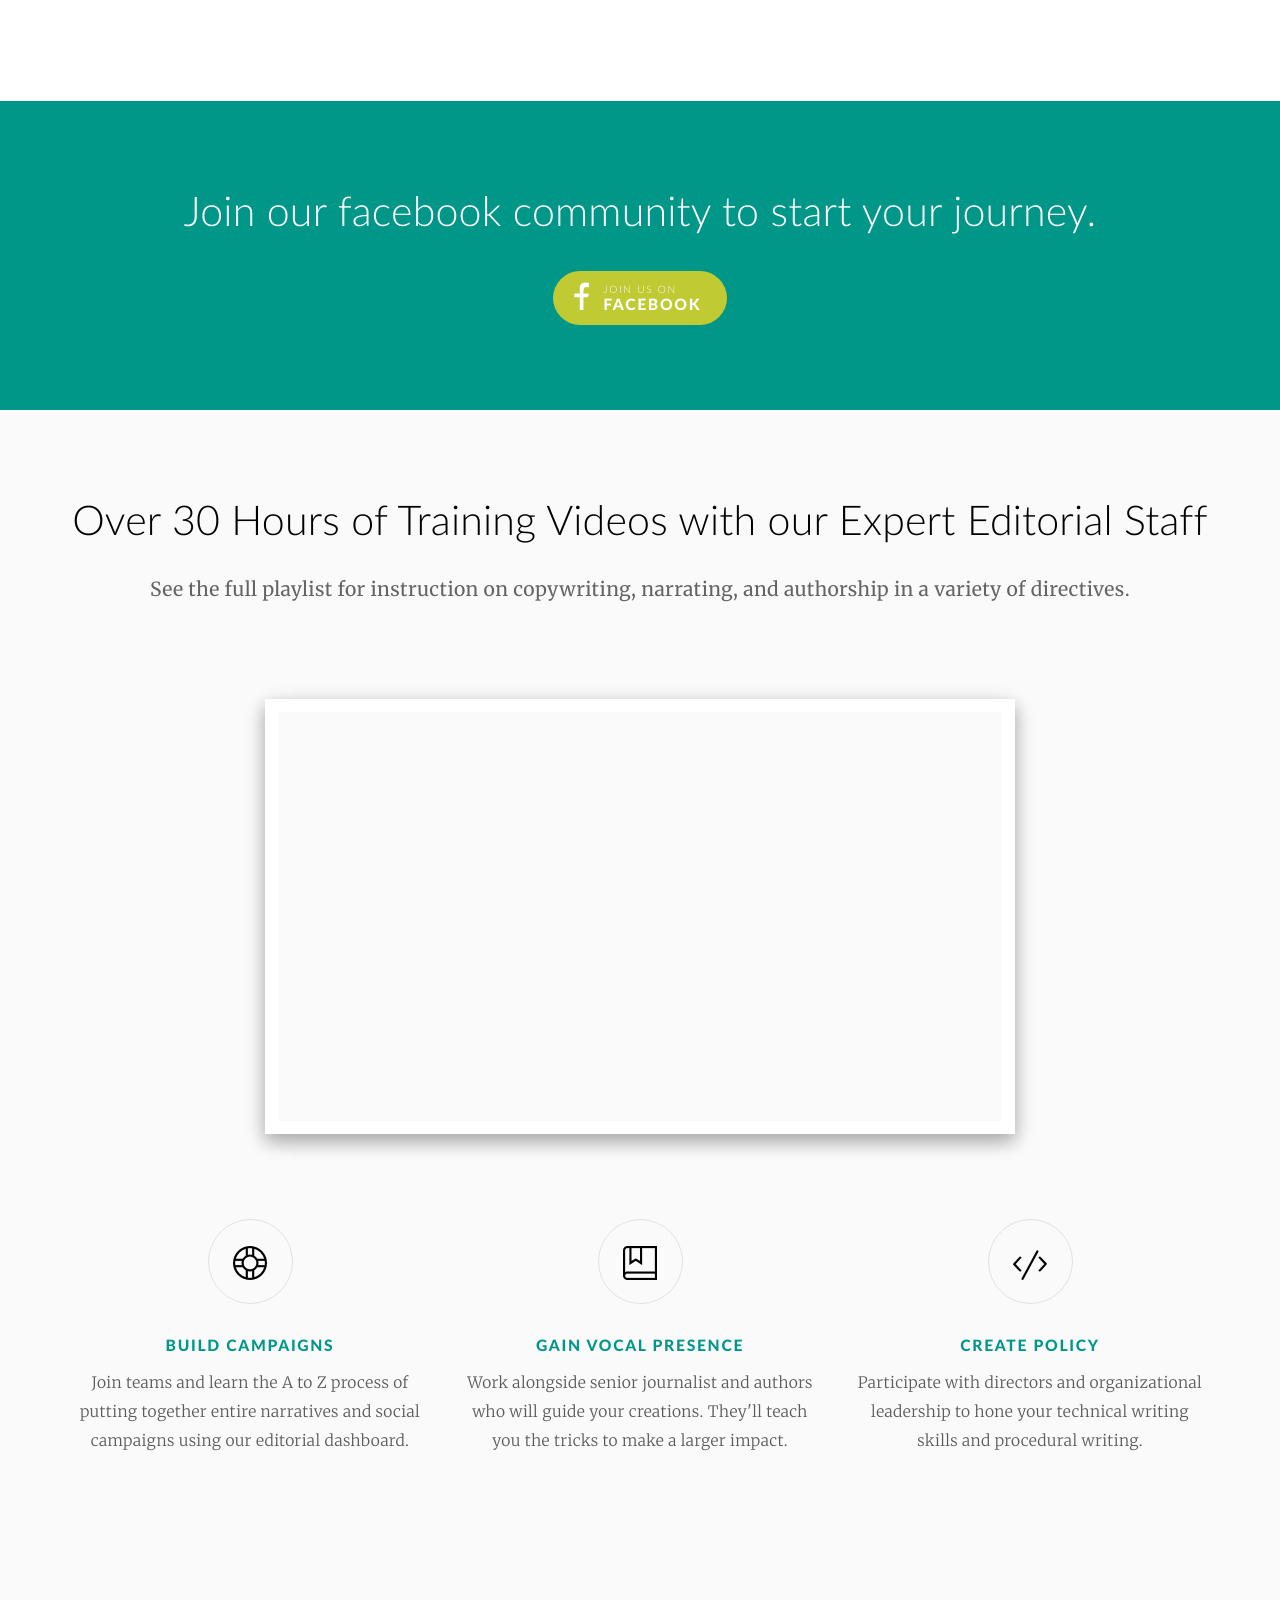
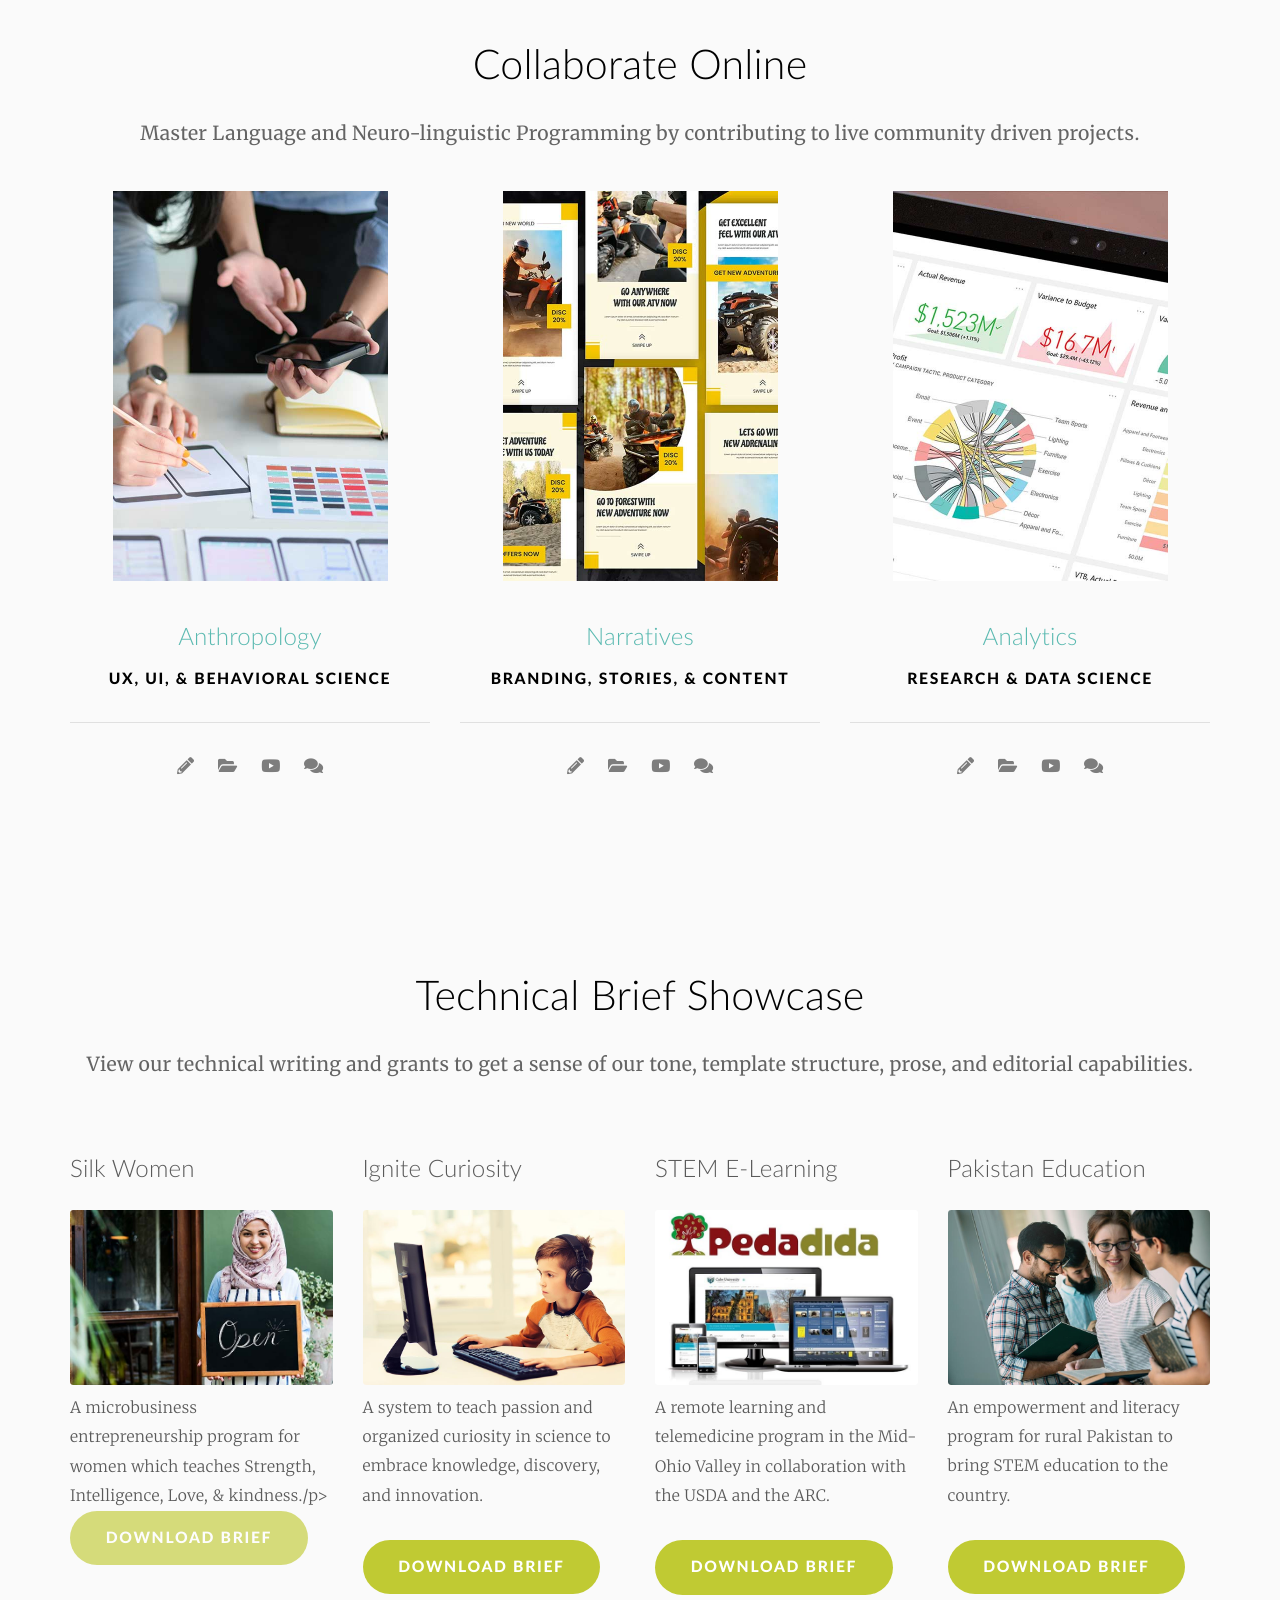
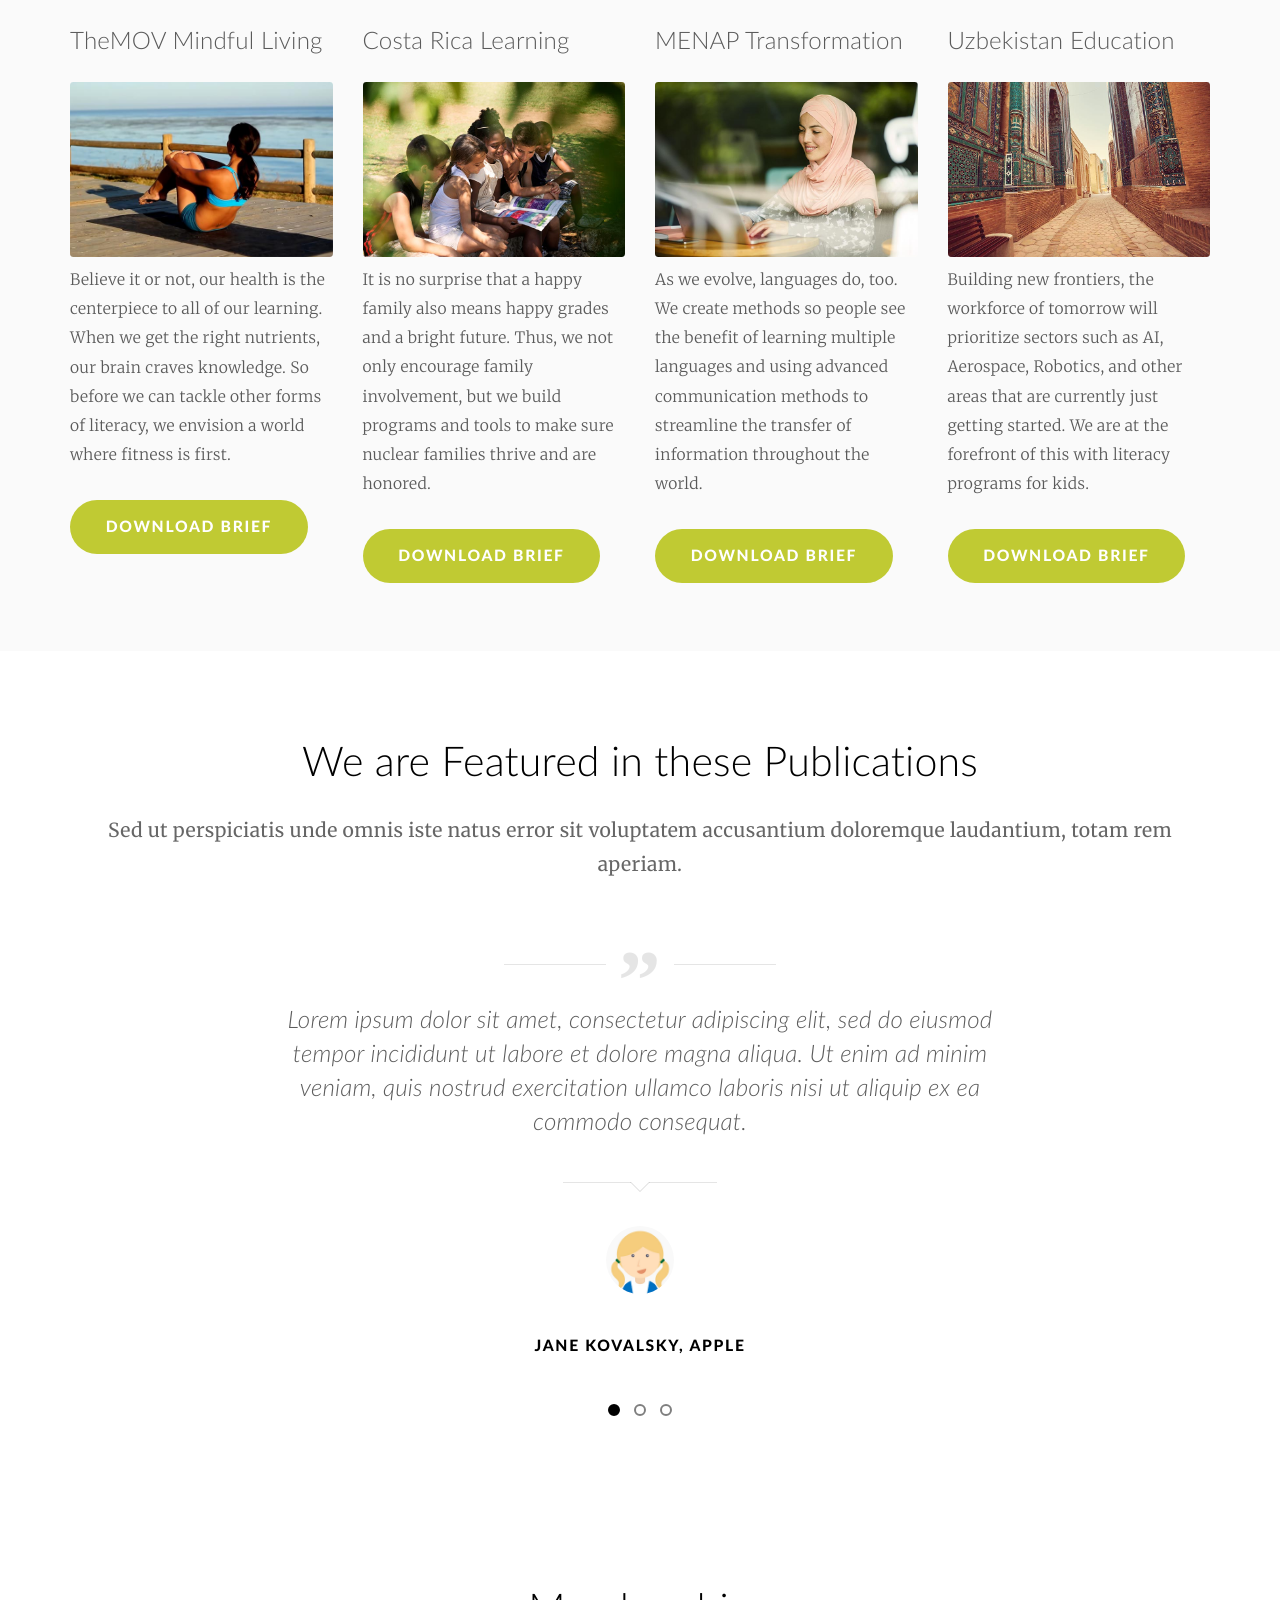
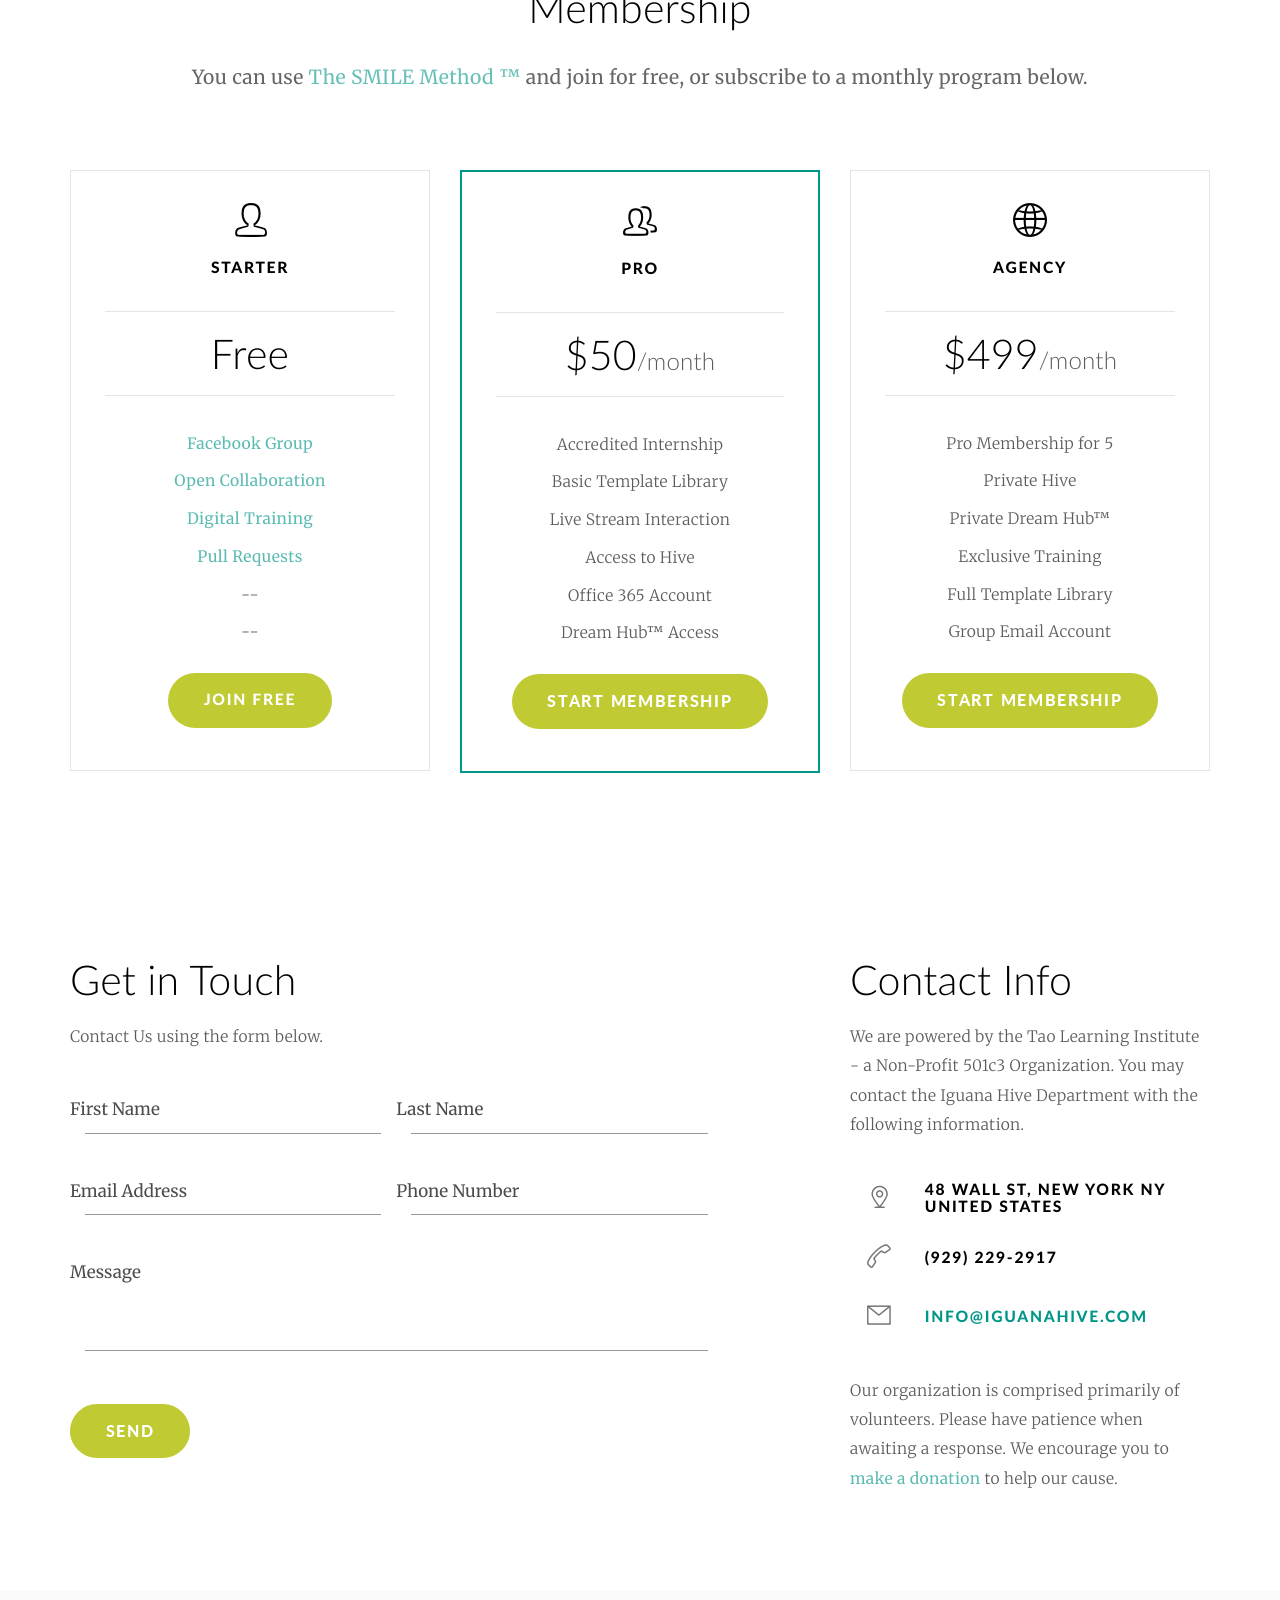
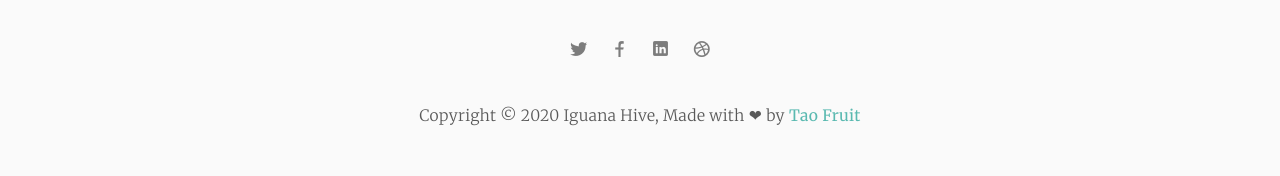
==== commit 5ef62e76: "Copy" ====
--- a/index.html
+++ b/index.html
@@ -522,42 +522,42 @@
                         	<div class="col-md-3 col-sm-3">
                             	<div class="grid-item">
                                     <h4>Silk Women</h4>
-                                    <a href="../briefs/silk_women_public.pdf" target="_blank" data-lightbox-gallery="gallery1"><img src="../images/600/silkwomen2.jpg" class="img_responsive img-rounded_corner" alt="" width="528"></a>
+                                    <a href="https://taolearning.org/briefs/silk_women_public.pdf" target="_blank" data-lightbox-gallery="gallery1"><img src="../images/600/silkwomen2.jpg" class="img_responsive img-rounded_corner" alt="" width="528"></a>
                                     <div class="grid-item-content">
-                                        <p>We have many online programs and in centers around the world to encourage children to find their inner voice.</p>
-                                        <a href="../briefs/silk_women_public.pdf" target="_blank" class="btn btn-primary btn-block">Download Brief</a>
+                                        <p>A microbusiness entrepreneurship program for women which teaches Strength, Intelligence, Love, &amp; kindness./p>
+                                        <a href="https://taolearning.org/briefs/silk_women_public.pdf" target="_blank" class="btn btn-primary btn-block">Download Brief</a>
                                     </div>
                                 </div>
                             </div>
                         	<div class="col-md-3 col-sm-3">
                                 <div class="grid-item">
                                     <h4>Ignite Curiosity</h4>
-                                    <a href="../briefs/costa_rica_ignite_curiosity.pdf" target="_blank" data-lightbox-gallery="gallery1"><img src="../images/800/b5.jpg" class="img_responsive img-rounded_corner" alt="" width="528"></a>
+                                    <a href="https://taolearning.org/briefs/costa_rica_ignite_curiosity.pdf" target="_blank" data-lightbox-gallery="gallery1"><img src="../images/800/b5.jpg" class="img_responsive img-rounded_corner" alt="" width="528"></a>
                                     <div class="grid-item-content">
-                                        <p>We have many online programs and in centers around the world to encourage children to find their inner voice.</p>
-                                        <a href="../briefs/costa_rica_ignite_curiosity.pdf" target="_blank" class="btn btn-primary btn-block">Download Brief</a>
+                                        <p>A system to teach passion and organized curiosity in science to embrace knowledge, discovery, and innovation.</p>
+                                        <a href="https://taolearning.org/briefs/costa_rica_ignite_curiosity.pdf" target="_blank" class="btn btn-primary btn-block">Download Brief</a>
                                     </div>
                                 </div>
                             </div>
                         	<div class="col-md-3 col-sm-3">
                                 <div class="grid-item">
                                     <h4>STEM E-Learning</h4>
-                                    <a href="../briefs/dlt_proposal.pdf" data-lightbox-gallery="gallery1"><img src="../images/600/pedadida.jpg" class="img_responsive img-rounded_corner" alt="" width="528"></a>
+                                    <a href="https://taolearning.org/briefs/dlt_proposal.pdf" data-lightbox-gallery="gallery1"><img src="../images/600/pedadida.jpg" class="img_responsive img-rounded_corner" alt="" width="528"></a>
                                     <div class="grid-item-content">
-                                        <p>We have many online programs and in centers around the world to encourage children to find their inner voice.</p>
-                                        <a href="../briefs/dlt_proposal.pdf" target="_blank" class="btn btn-primary btn-block">Download Brief</a>
+                                        <p>A remote learning and telemedicine program in the Mid-Ohio Valley in collaboration with the USDA and the ARC.</p>
+                                        <a href="https://taolearning.org/briefs/dlt_proposal.pdf" target="_blank" class="btn btn-primary btn-block">Download Brief</a>
                                     </div>
                                 </div>
                             </div>
 							<div class="col-md-3 col-sm-3">
-                                <div class="grid-item">
-                                    <h4>STEM E-Learning</h4>
-                                    <a href="../briefs/dlt_proposal.pdf" data-lightbox-gallery="gallery1"><img src="../images/600/pedadida.jpg" class="img_responsive img-rounded_corner" alt="" width="528"></a>
-                                    <div class="grid-item-content">
-                                        <p>We have many online programs and in centers around the world to encourage children to find their inner voice.</p>
-                                        <a href="../briefs/dlt_proposal.pdf" target="_blank" class="btn btn-primary btn-block">Download Brief</a>
-                                    </div>
-                                </div>
+								<div class="grid-item">
+									<h4>Pakistan Education</h4>
+									<a href="https://taolearning.org/briefs/pakistan_education_summit.pdf" target="_blank"><img src="../images/800/b12.jpg" class="img_responsive img-rounded_corner" alt="" width="528"></a>
+									<div class="grid-item-content">
+										<p>An empowerment and literacy program for rural Pakistan to bring STEM education to the country.</p>
+										<a href="https://taolearning.org/briefs/pakistan_education_summit.pdf" target="_blank" class="btn btn-primary btn-block">Download Brief</a>
+									</div>
+								</div>
                             </div>
                         </div>
                     </div>
@@ -579,10 +579,10 @@
                             <div class="col-md-3 col-sm-3">
                                 <div class="grid-item">
                                     <h4>Costa Rica Learning</h4>
-                                    <a href="../briefs/costa_rica_ignite_curiosity.pdf" target="_blank"><img src="../images/800/b7.jpg" class="img_responsive img-rounded_corner" alt="" width="528"></a>
+                                    <a href="https://taolearning.org/briefs/costa_rica_ignite_curiosity.pdf" target="_blank"><img src="../images/800/b7.jpg" class="img_responsive img-rounded_corner" alt="" width="528"></a>
                                     <div class="grid-item-content">
                                         <p>It is no surprise that a happy family also means happy grades and a bright future. Thus, we not only encourage family involvement, but we build programs and tools to make sure nuclear families thrive and are honored.</p>
-                                        <a href="../briefs/costa_rica_ignite_curiosity.pdf" target="_blank" class="btn btn-primary btn-block">Download Brief</a>
+                                        <a href="https://taolearning.org/briefs/costa_rica_ignite_curiosity.pdf" target="_blank" class="btn btn-primary btn-block">Download Brief</a>
                                     </div>
                                 </div>
                             </div>
@@ -599,60 +599,13 @@
                             <div class="col-md-3 col-sm-3">
                                 <div class="grid-item">
                                     <h4>Uzbekistan Education </h4>
-                                    <a href="../briefs/uzbek_complete2.pdf" target="_blank"><img src="../images/800/212.jpg" class="img_responsive img-rounded_corner" alt="" width="528"></a>
+                                    <a href="https://taolearning.org/briefs/uzbek_complete2.pdf" target="_blank"><img src="../images/800/212.jpg" class="img_responsive img-rounded_corner" alt="" width="528"></a>
                                     <div class="grid-item-content">
                                         <p>Building new frontiers, the workforce of tomorrow will prioritize sectors such as AI, Aerospace, Robotics, and other areas that are currently just getting started. We are at the forefront of this with literacy programs for kids.</p>
-                                        <a href="../briefs/uzbek_complete2.pdf" target="_blank" class="btn btn-primary btn-block">Download Brief</a>
+                                        <a href="https://taolearning.org/briefs/uzbek_complete2.pdf" target="_blank" class="btn btn-primary btn-block">Download Brief</a>
                                     </div>
                                 </div>
                             </div>
-                            
-                            <div class="spacer-30"></div>
-                        </div>
-						<div class="spacer-30"></div>
-                        <div class="row">
-                            <div class="col-md-3 col-sm-3">
-                                <div class="grid-item">
-                                    <h4>Pakistan Education</h4>
-                                    <a href="../briefs/pakistan_education_summit.pdf" target="_blank"><img src="../images/800/b12.jpg" class="img_responsive img-rounded_corner" alt="" width="528"></a>
-                                    <div class="grid-item-content">
-                                        <p>Believe it or not, our health is the centerpiece to all of our learning. When we get the right nutrients, our brain craves knowledge. So before we can tackle other forms of literacy, we envision a world where fitness is first.</p>
-                                        <a href="../briefs/pakistan_education_summit.pdf" target="_blank" class="btn btn-primary btn-block">Download Brief</a>
-                                    </div>
-                                </div>
-                            </div>
-                            <div class="col-md-3 col-sm-3">
-                                <div class="grid-item">
-                                    <h4>Developer Dojo</h4>
-                                    <a href="#"><img src="../images/600/devdojo.jpg" class="img_responsive img-rounded_corner" alt="" width="528"></a>
-                                    <div class="grid-item-content">
-                                        <p>It is no surprise that a happy family also means happy grades and a bright future. Thus, we not only encourage family involvement, but we build programs and tools to make sure nuclear families thrive and are honored.</p>
-                                        <a href="#" data-toggle="tooltip" data-original-title="Brief Coming Soon" class="btn btn-primary btn-block">Download Brief</a>
-                                    </div>
-                                </div>
-                            </div>
-                            <div class="col-md-3 col-sm-3">
-                                <div class="grid-item">
-                                    <h4>iBlossom</h4>
-                                    <a href="#"><img src="../images/800/a381.jpg" class="img_responsive img-rounded_corner" alt="" width="528"></a>
-                                    <div class="grid-item-content">
-                                        <p>As we evolve, languages do, too. We create methods so people see the benefit of learning multiple languages and using advanced communication methods to streamline the transfer of information throughout the world.</p>
-                                        <a href="#" data-toggle="tooltip" data-original-title="Brief Coming Soon" class="btn btn-primary btn-block">Download Brief</a>
-                                    </div>
-                                </div>
-                            </div>
-                            <div class="col-md-3 col-sm-3">
-                                <div class="grid-item">
-                                    <h4>Ballroom Dance </h4>
-                                    <a href="#"><img src="../images/800/b16.jpg" class="img_responsive img-rounded_corner" alt="" width="528"></a>
-                                    <div class="grid-item-content">
-                                        <p>Building new frontiers, the workforce of tomorrow will prioritize sectors such as AI, Aerospace, Robotics, and other areas that are currently just getting started. We are at the forefront of this with literacy programs for kids.</p>
-                                        <a href="#" data-toggle="tooltip" data-original-title="Brief Coming Soon" class="btn btn-primary btn-block">Download Brief</a>
-                                    </div>
-                                </div>
-                            </div>
-                            <div class="spacer-10"></div>
-                            
                         </div>
                     </div>
                 </div>
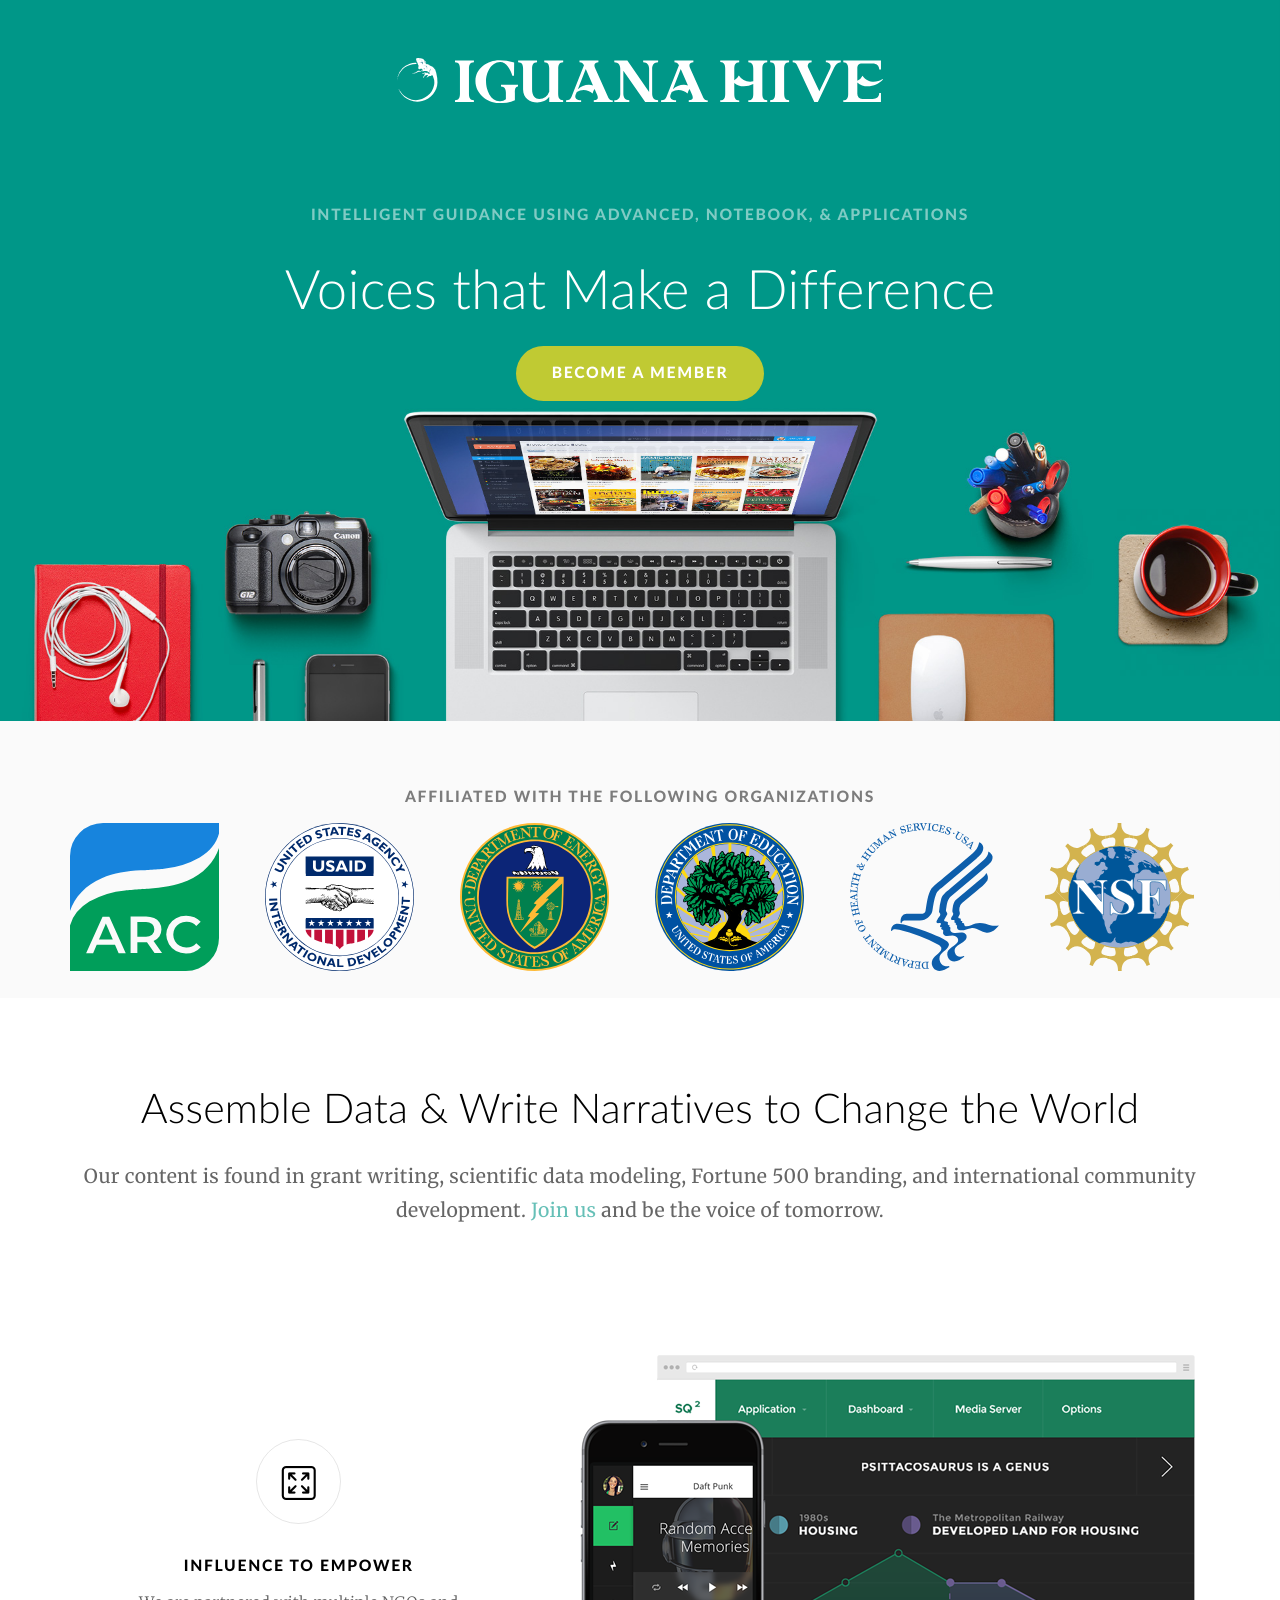
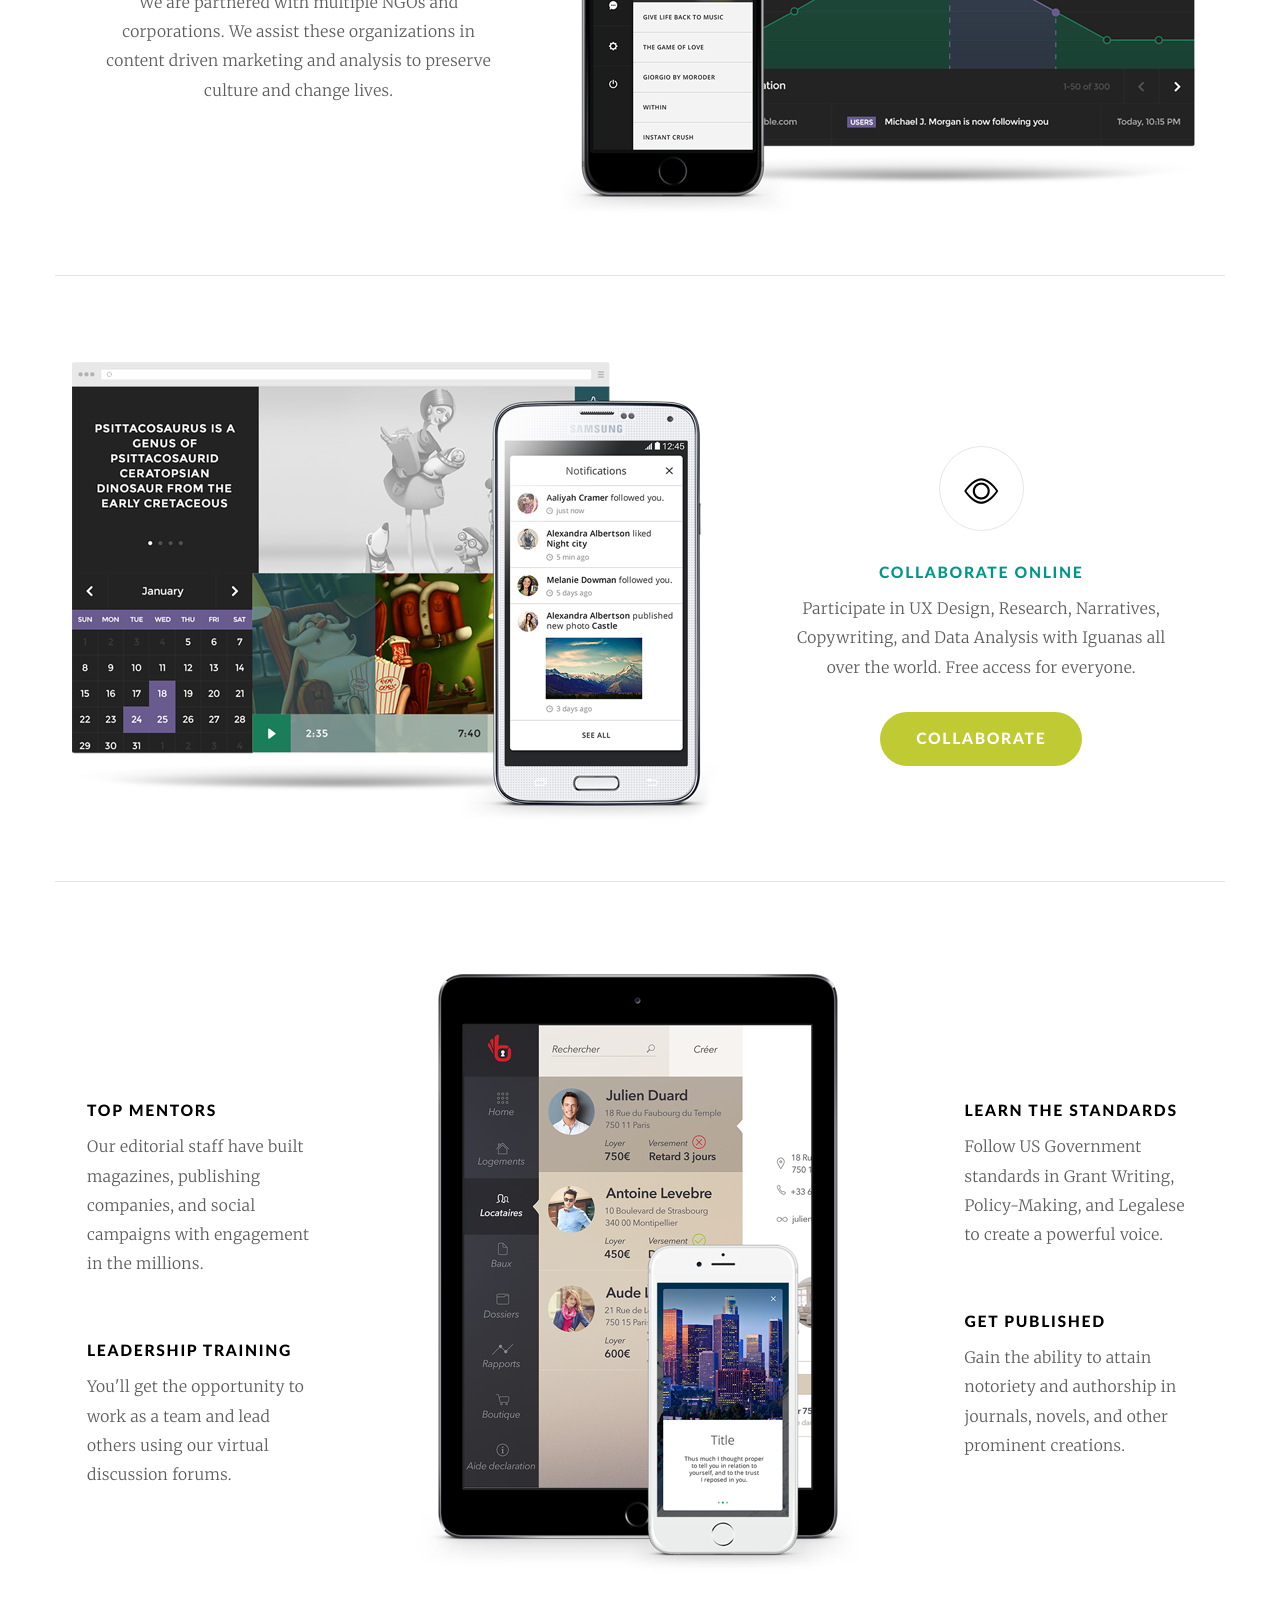
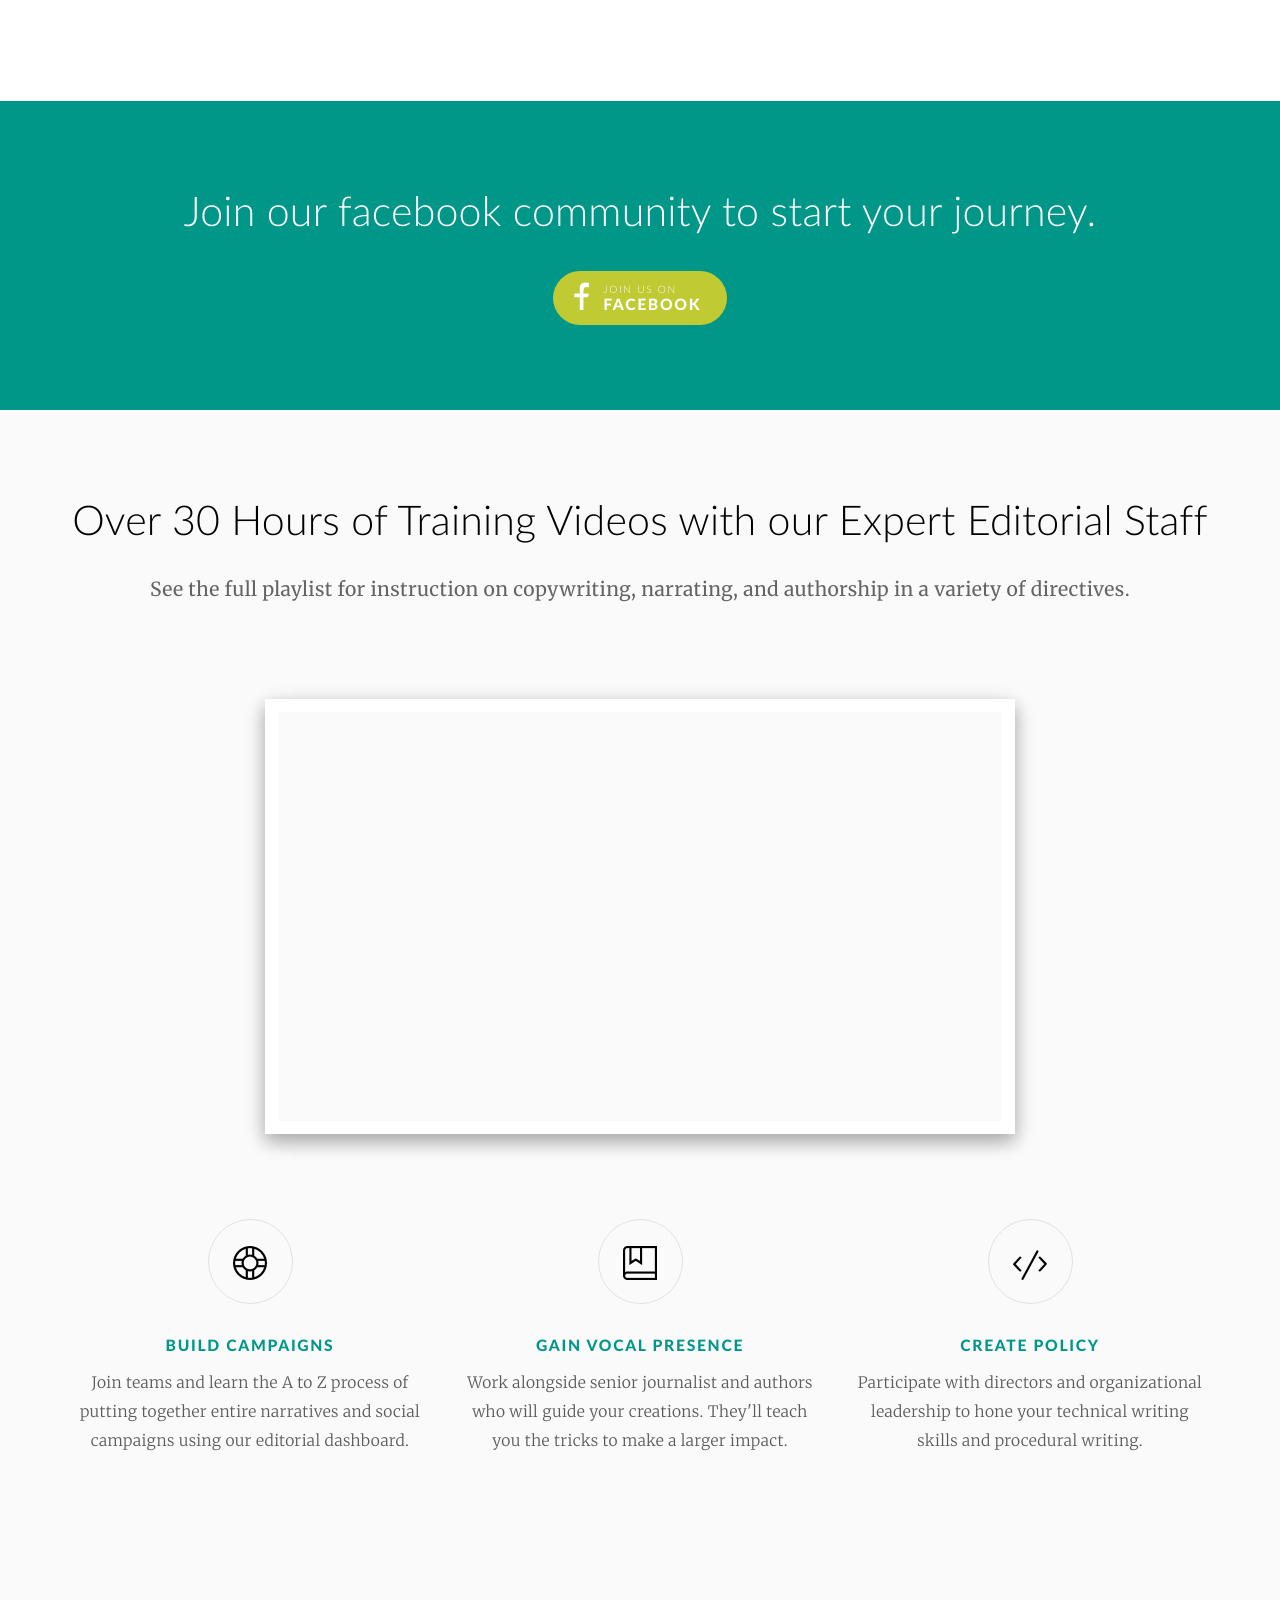
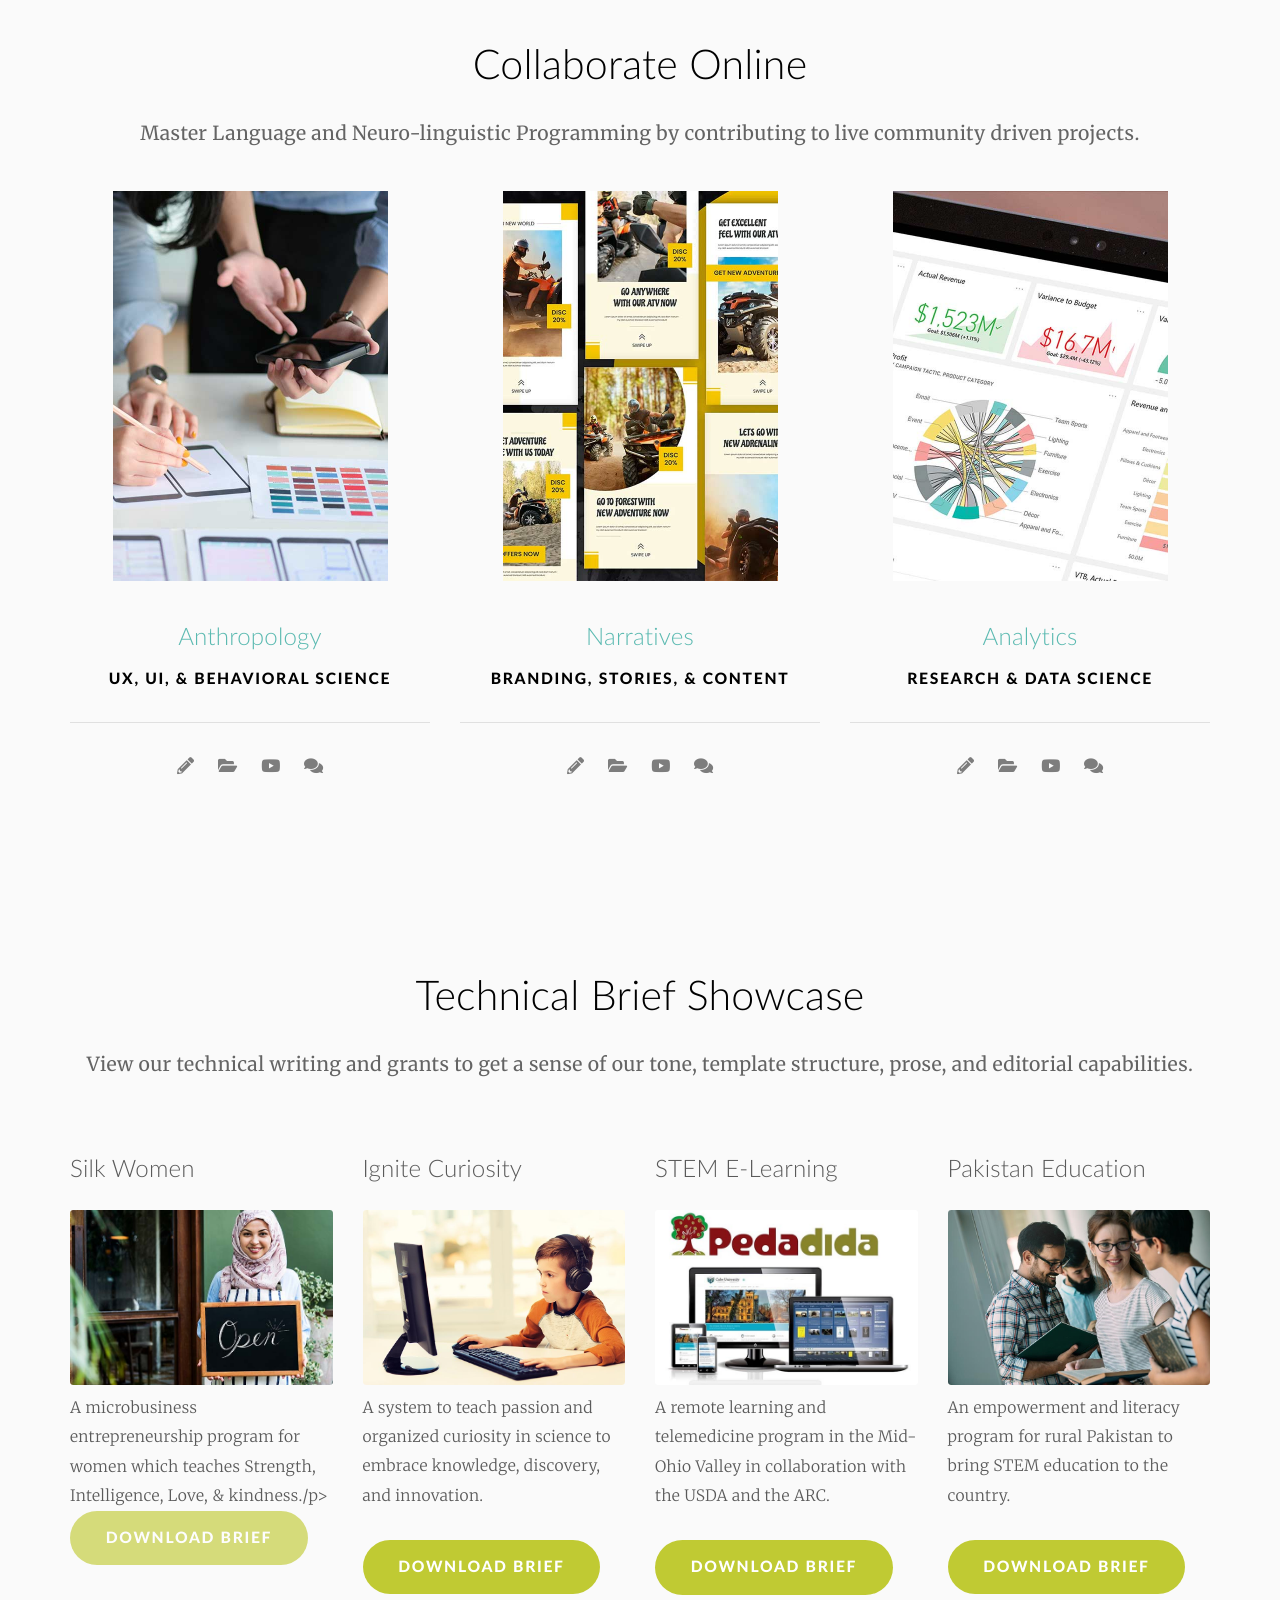
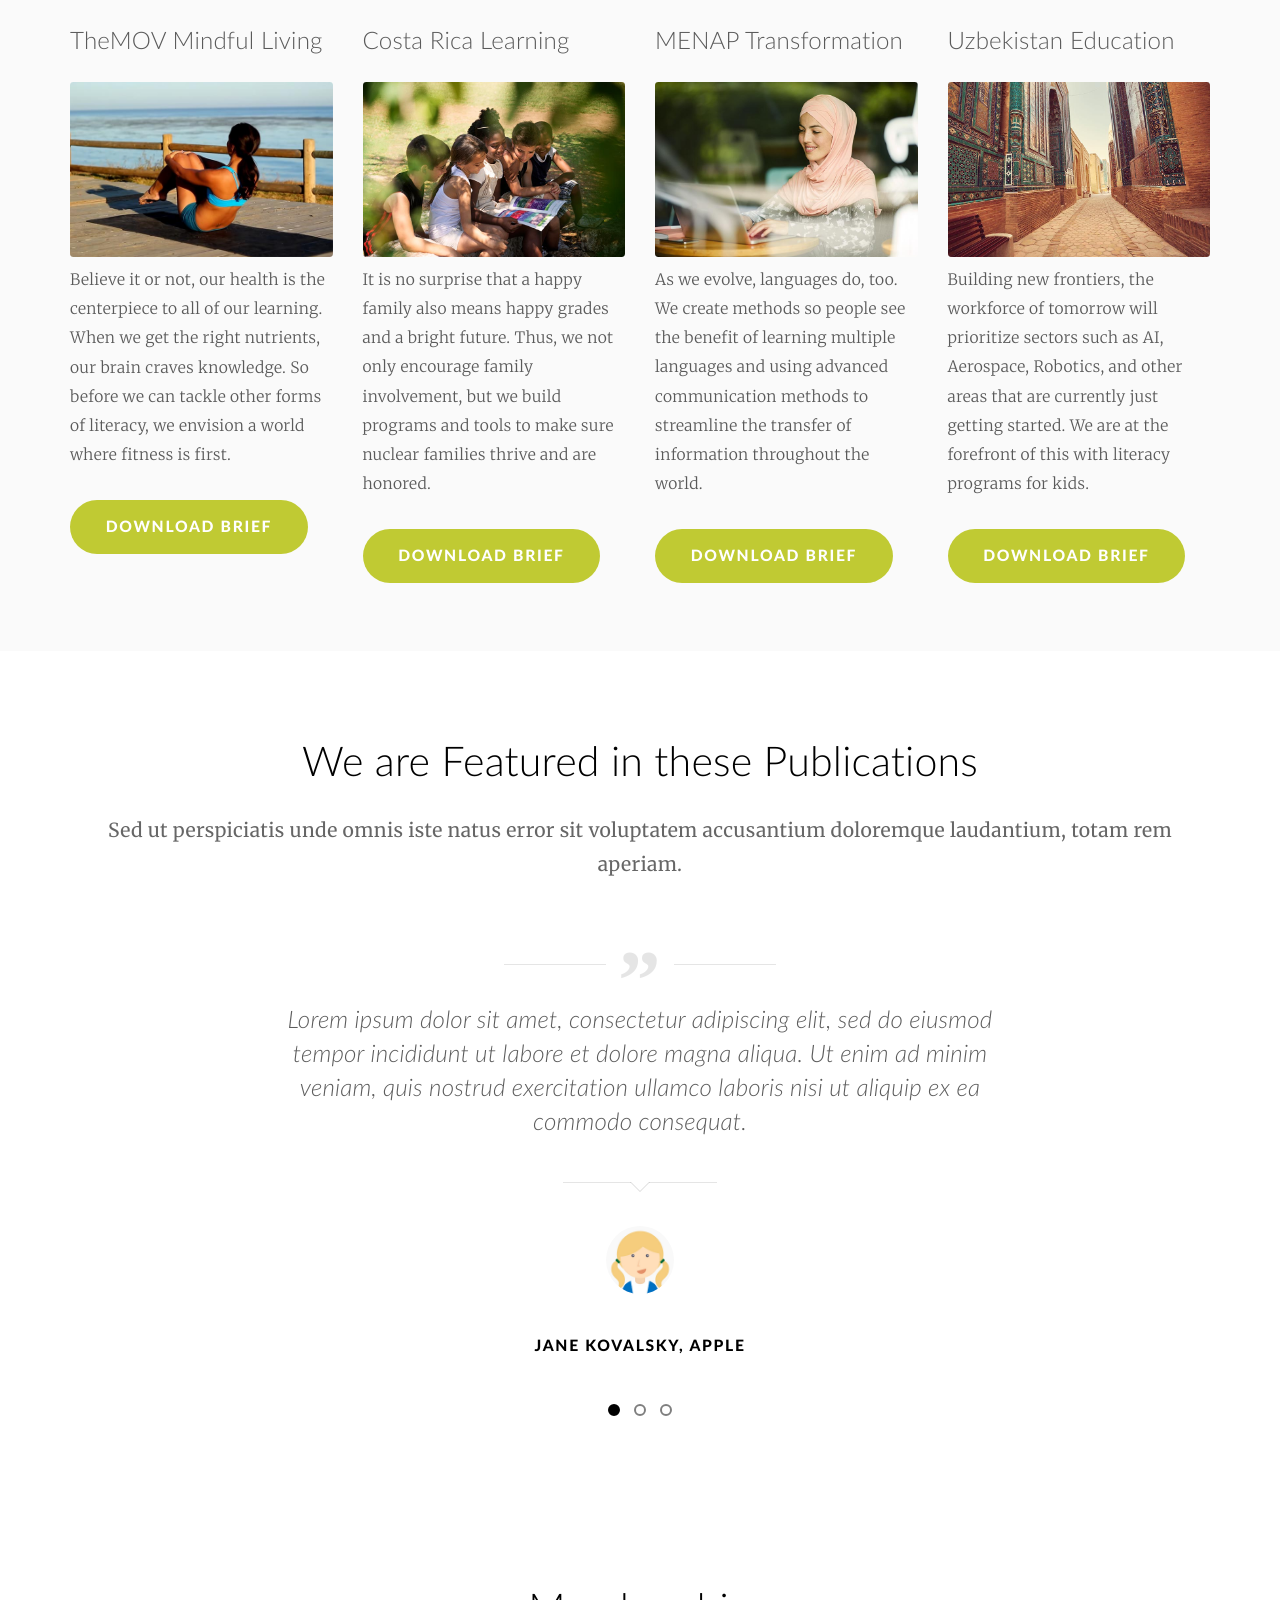
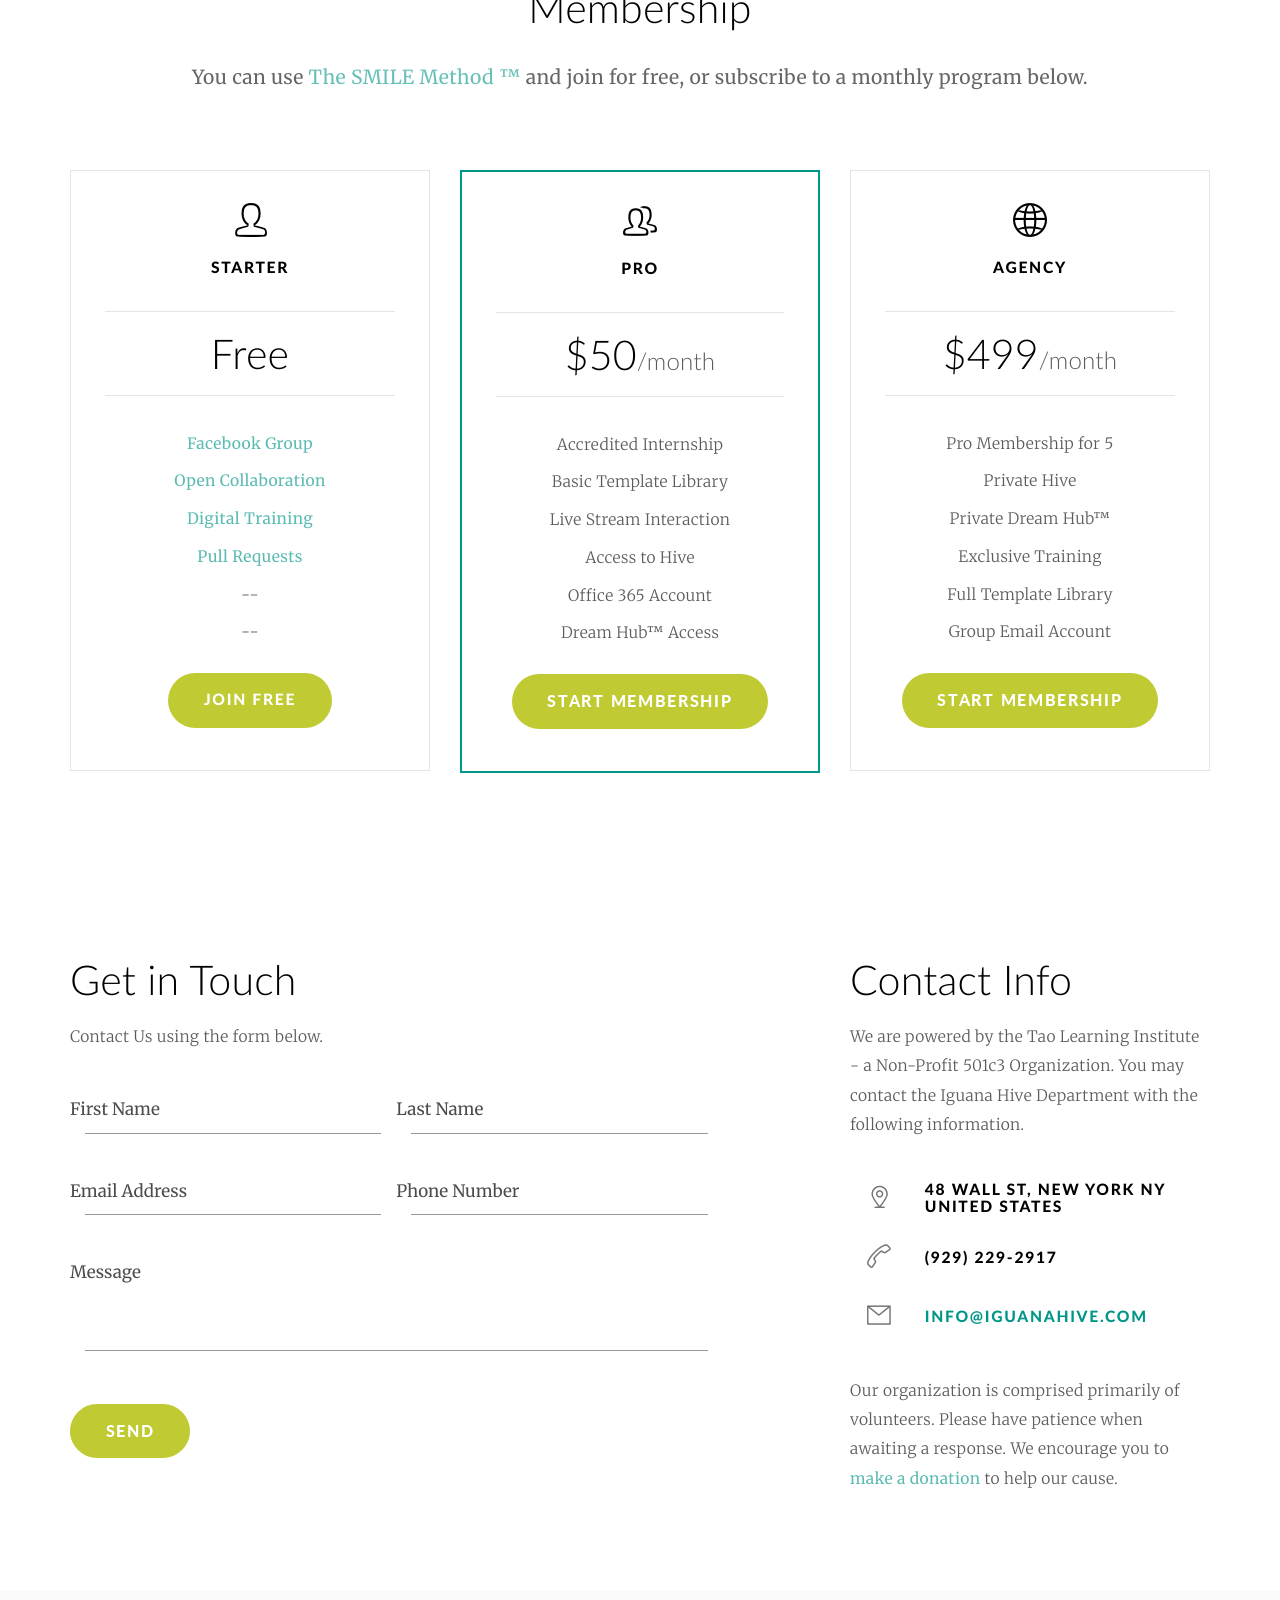
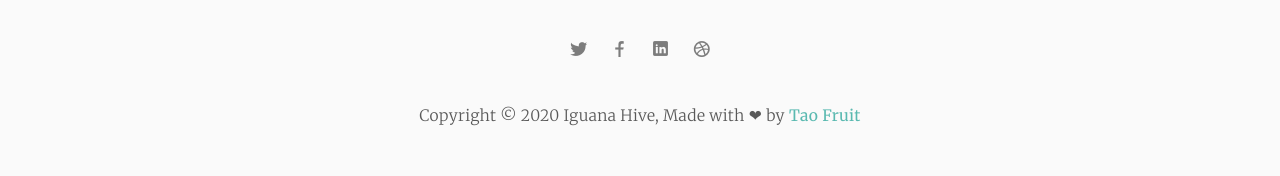
==== commit d87e0c5e: "New Branding" ====
--- a/index.html
+++ b/index.html
@@ -85,7 +85,7 @@
 		  	<div class="container top_bar" >
 		  		<div class="row">
 		  			<div class="col-xs-12 col-sm-12 col-md-12 col-lg-12 align-center home_anim1">
-		  			<img src="images/iguanahive_logodark.svg" height="45px" alt="logo" class="logo_home"/>
+		  			<img src="images/logo/iguanahive_white.svg" height="45px" alt="logo" class="logo_home"/>
 		  			</div>
 		  		</div>
 			</div>
@@ -99,7 +99,7 @@
 					
 					    <!-- Available Area -->
 						<div class="available_area home_anim2">
-							<h6>Influence &amp; Guidance Using Anthropology, Narratives, &amp; Analytics</h6>
+							<h6>Intelligent Guidance Using Advanced, Notebook, &amp; Applications</h6>
 							
 						</div>
 						<!-- //Available Area -->
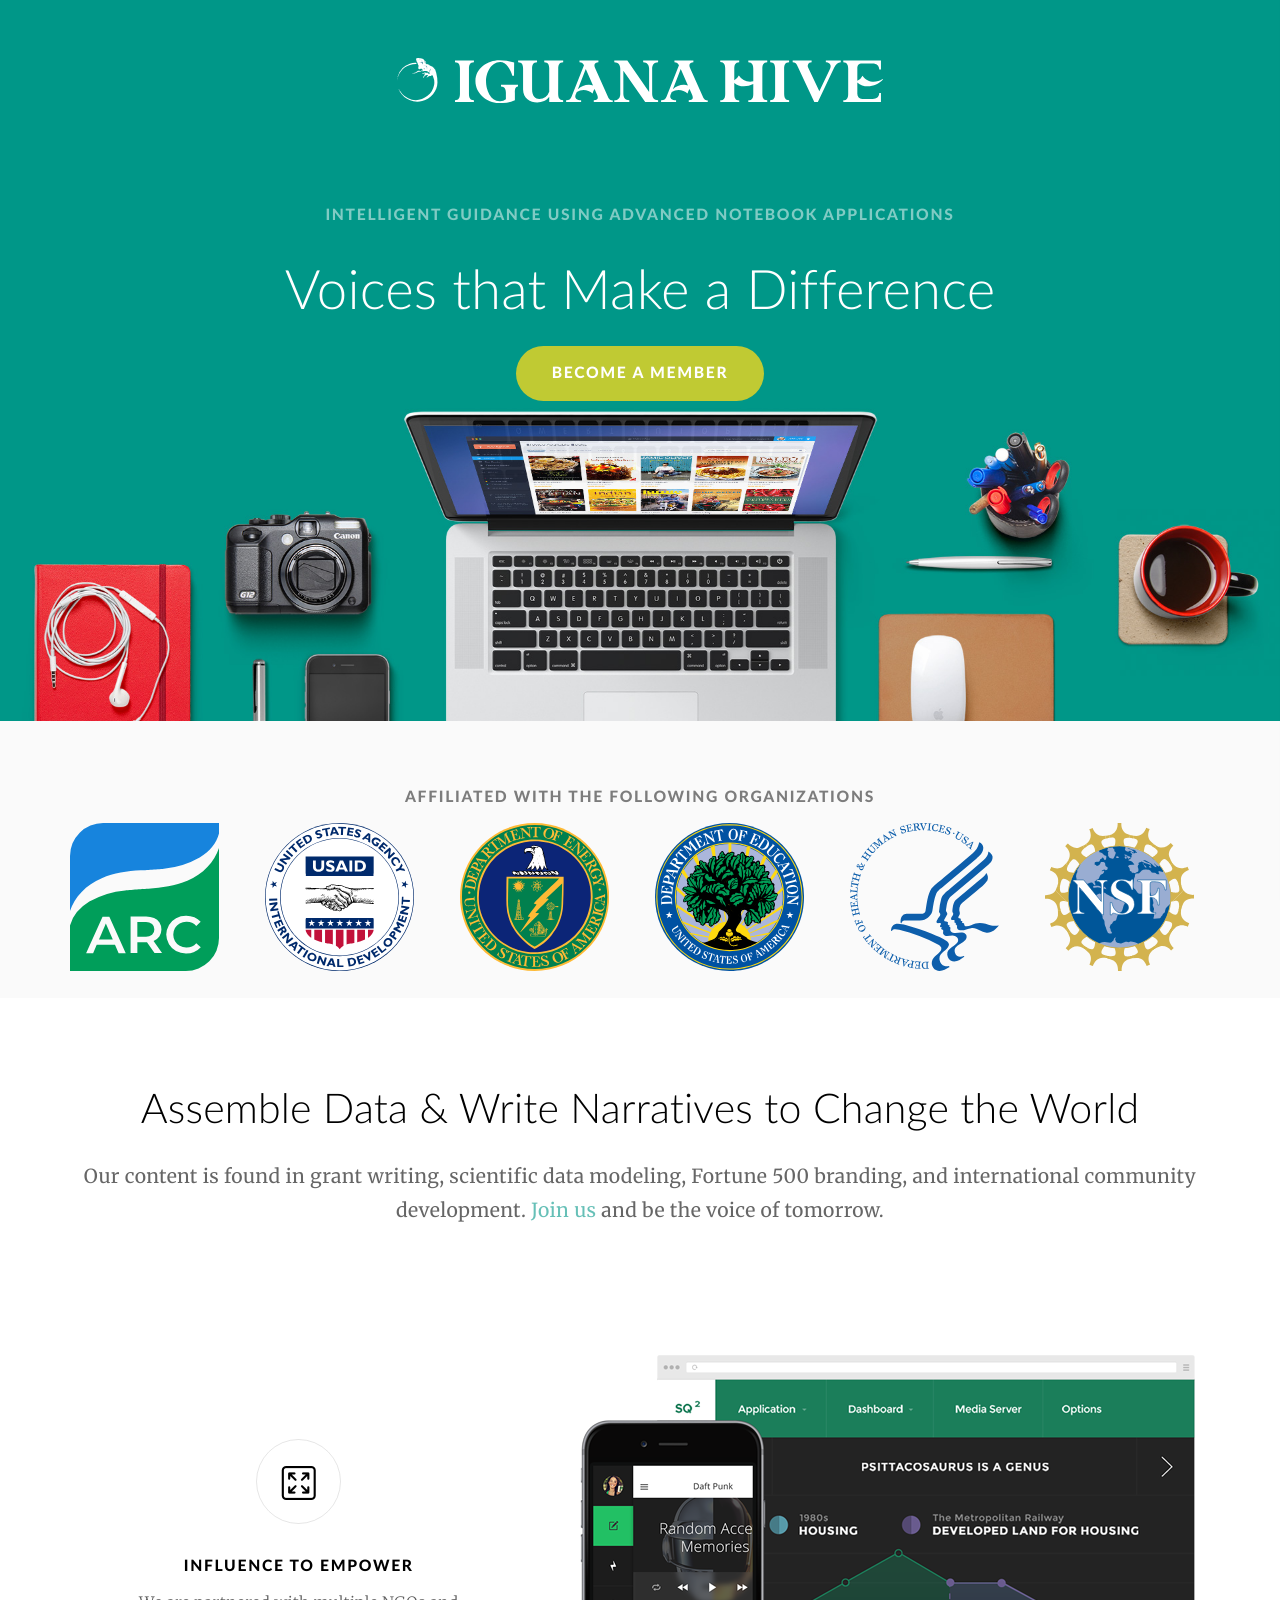
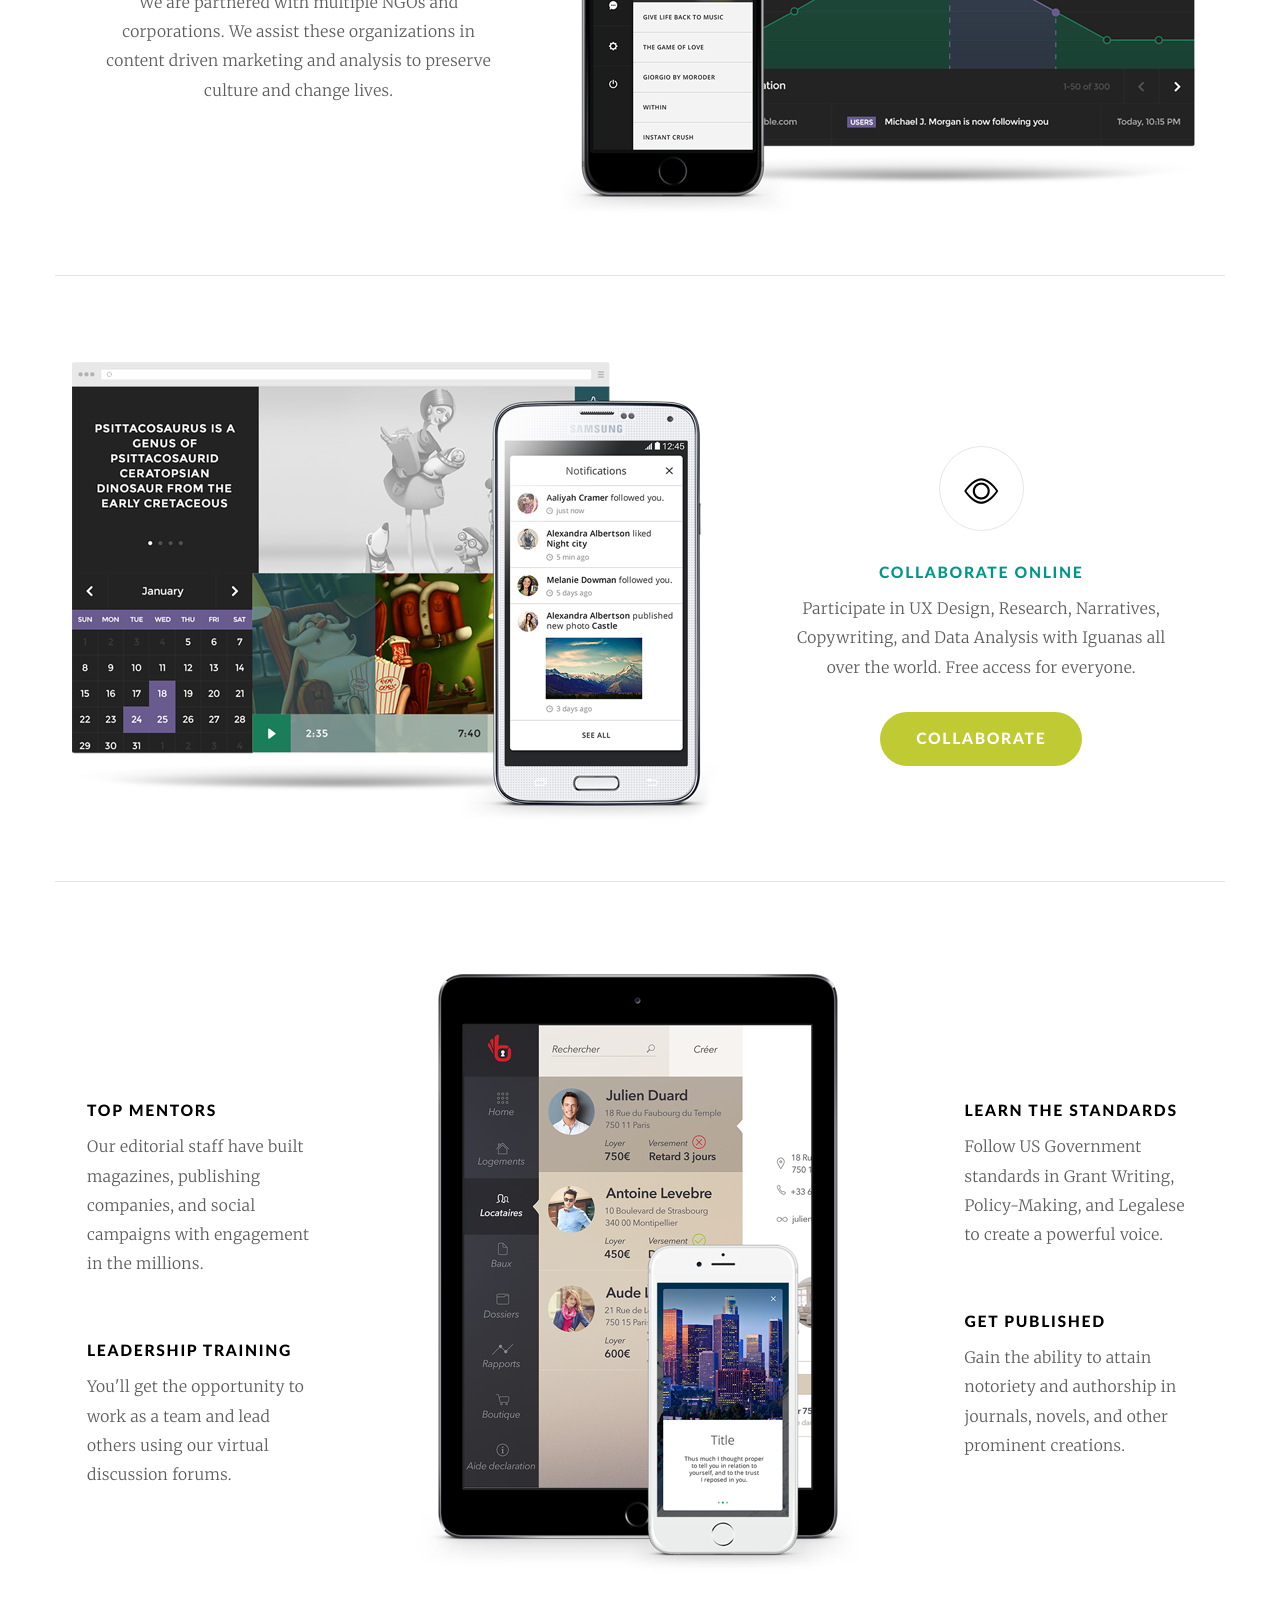
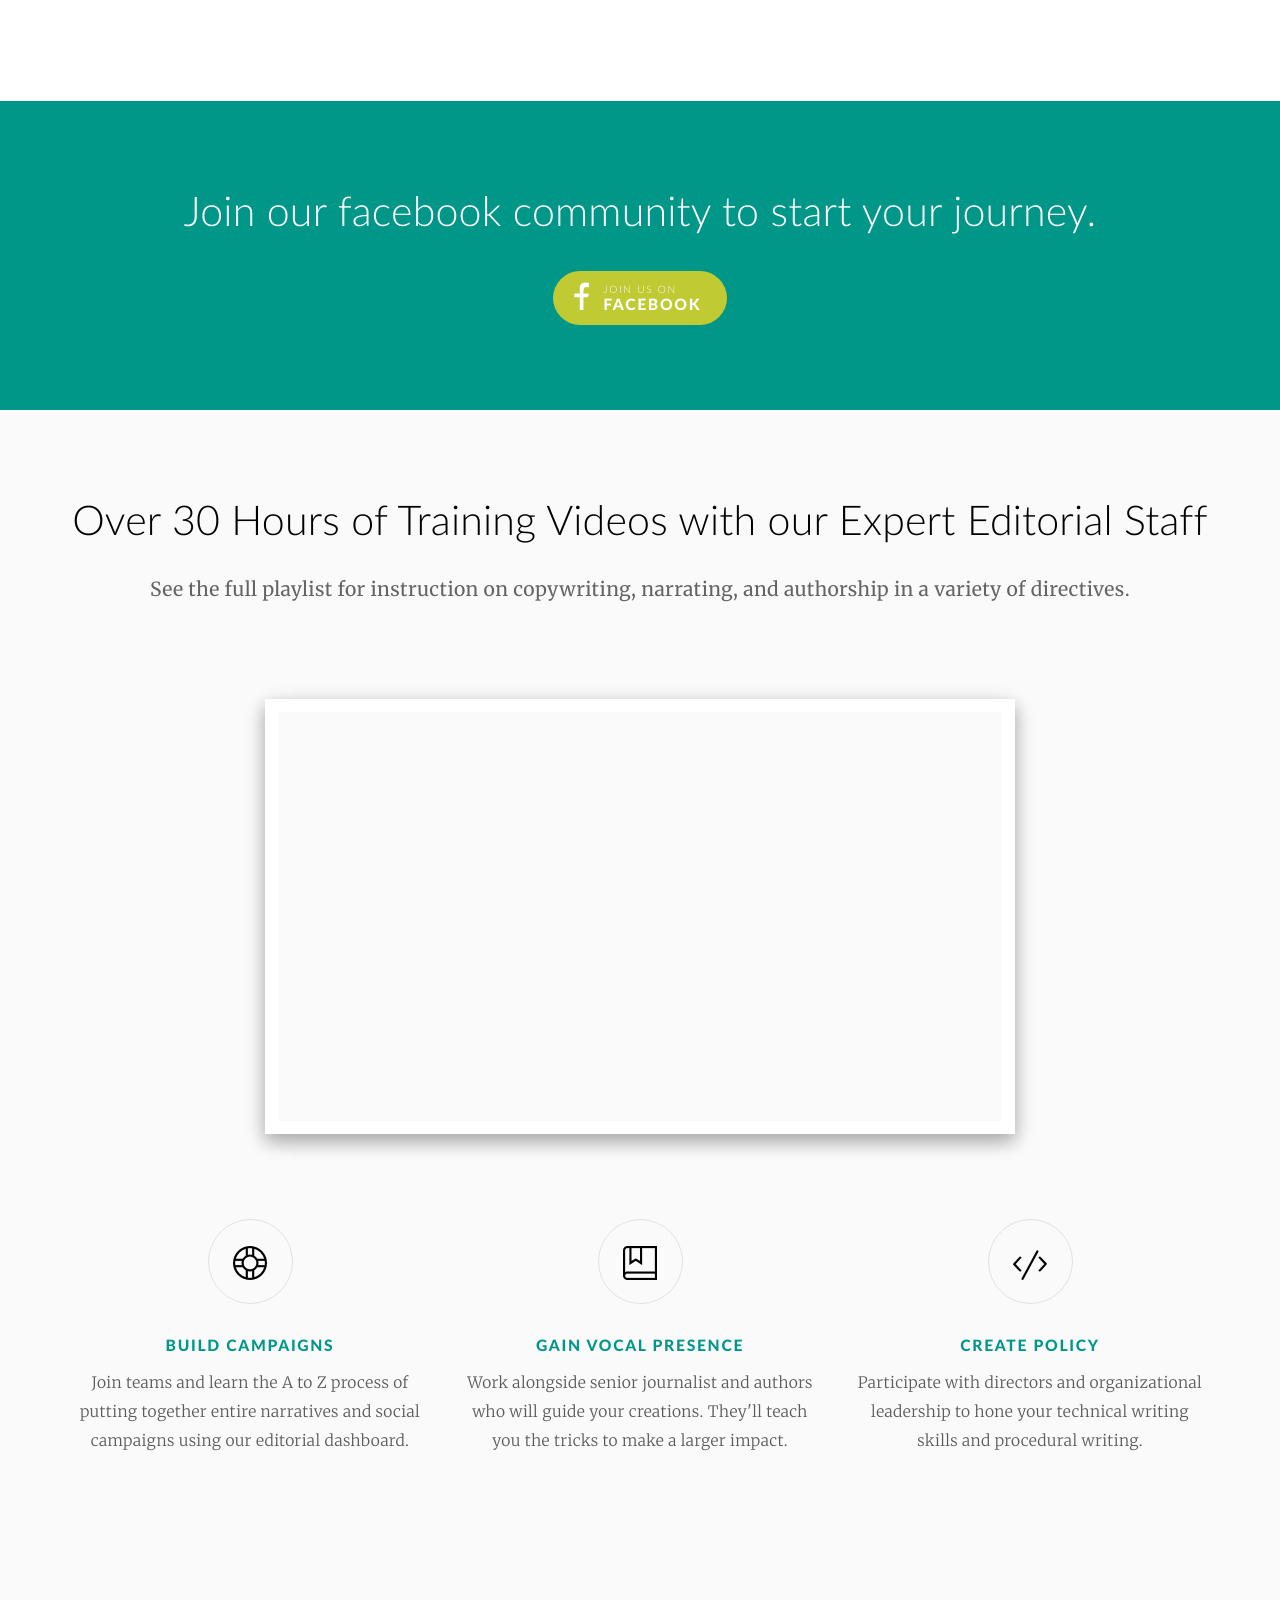
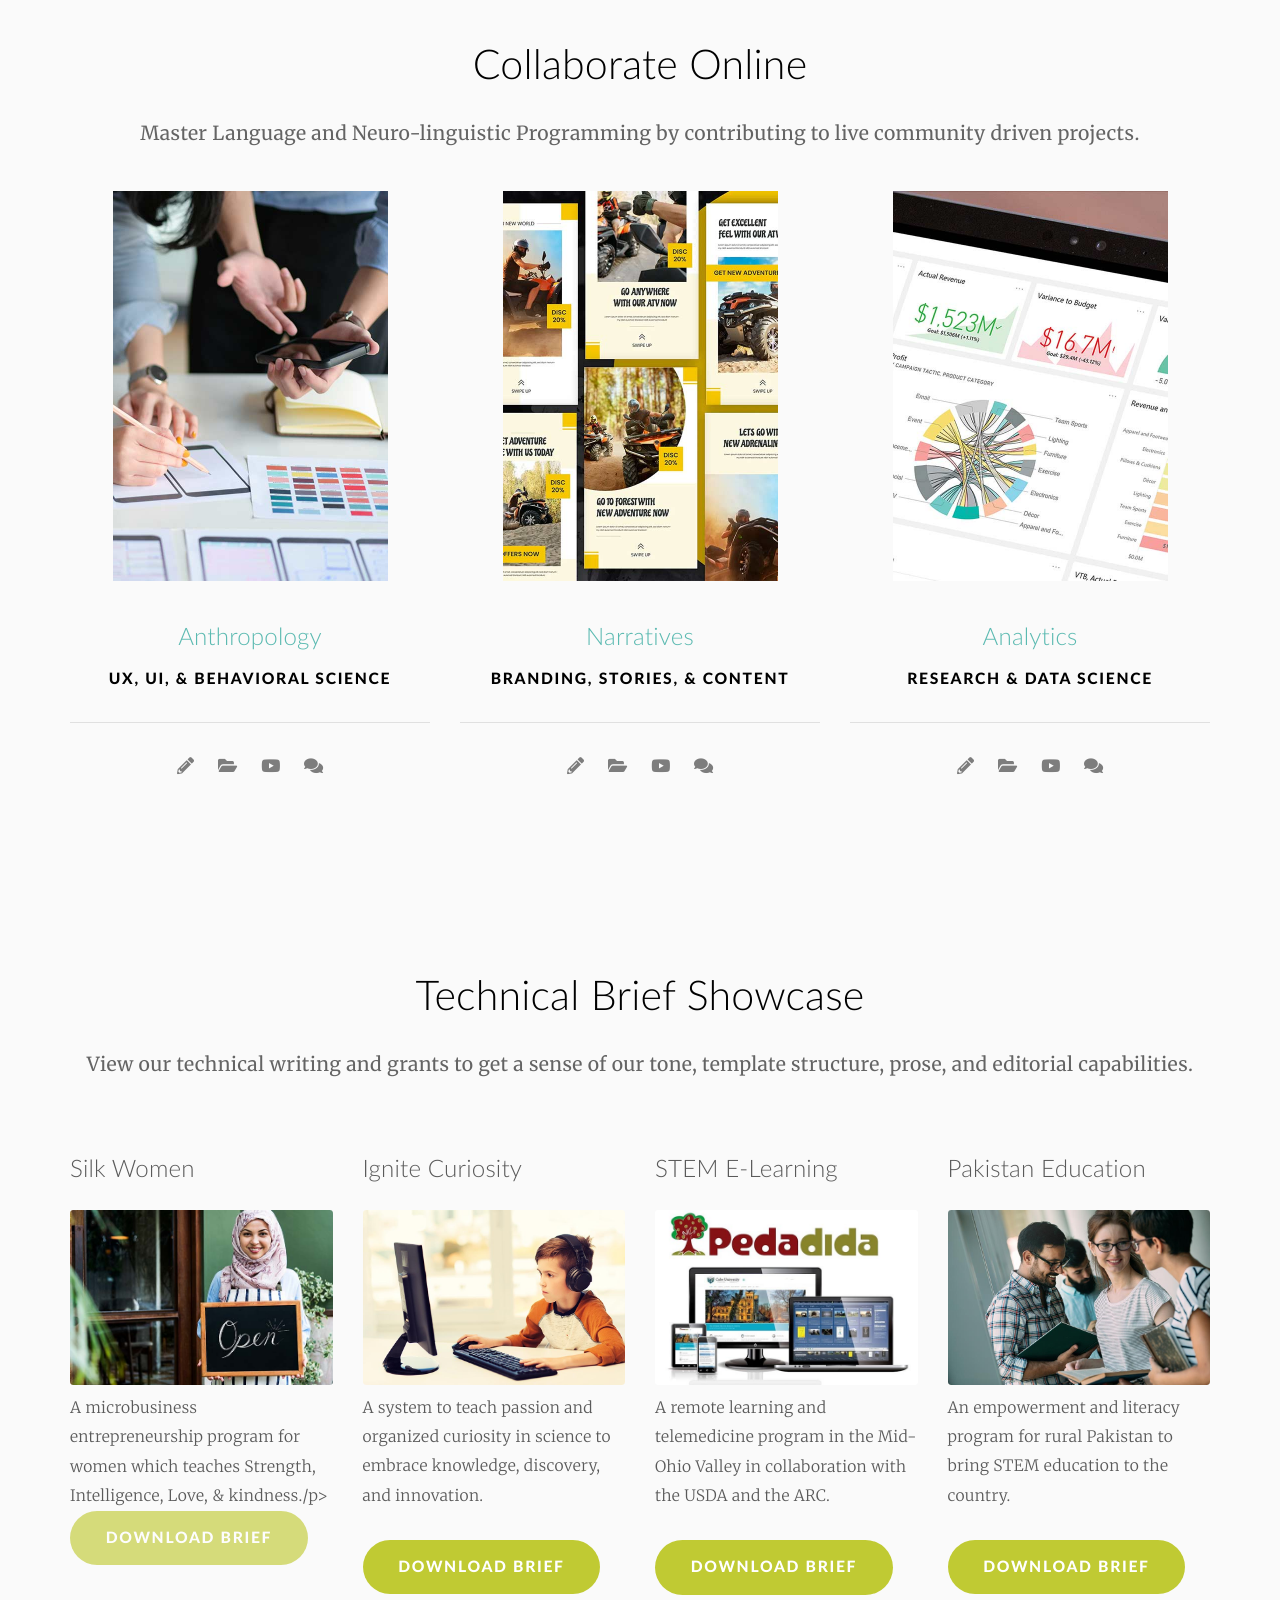
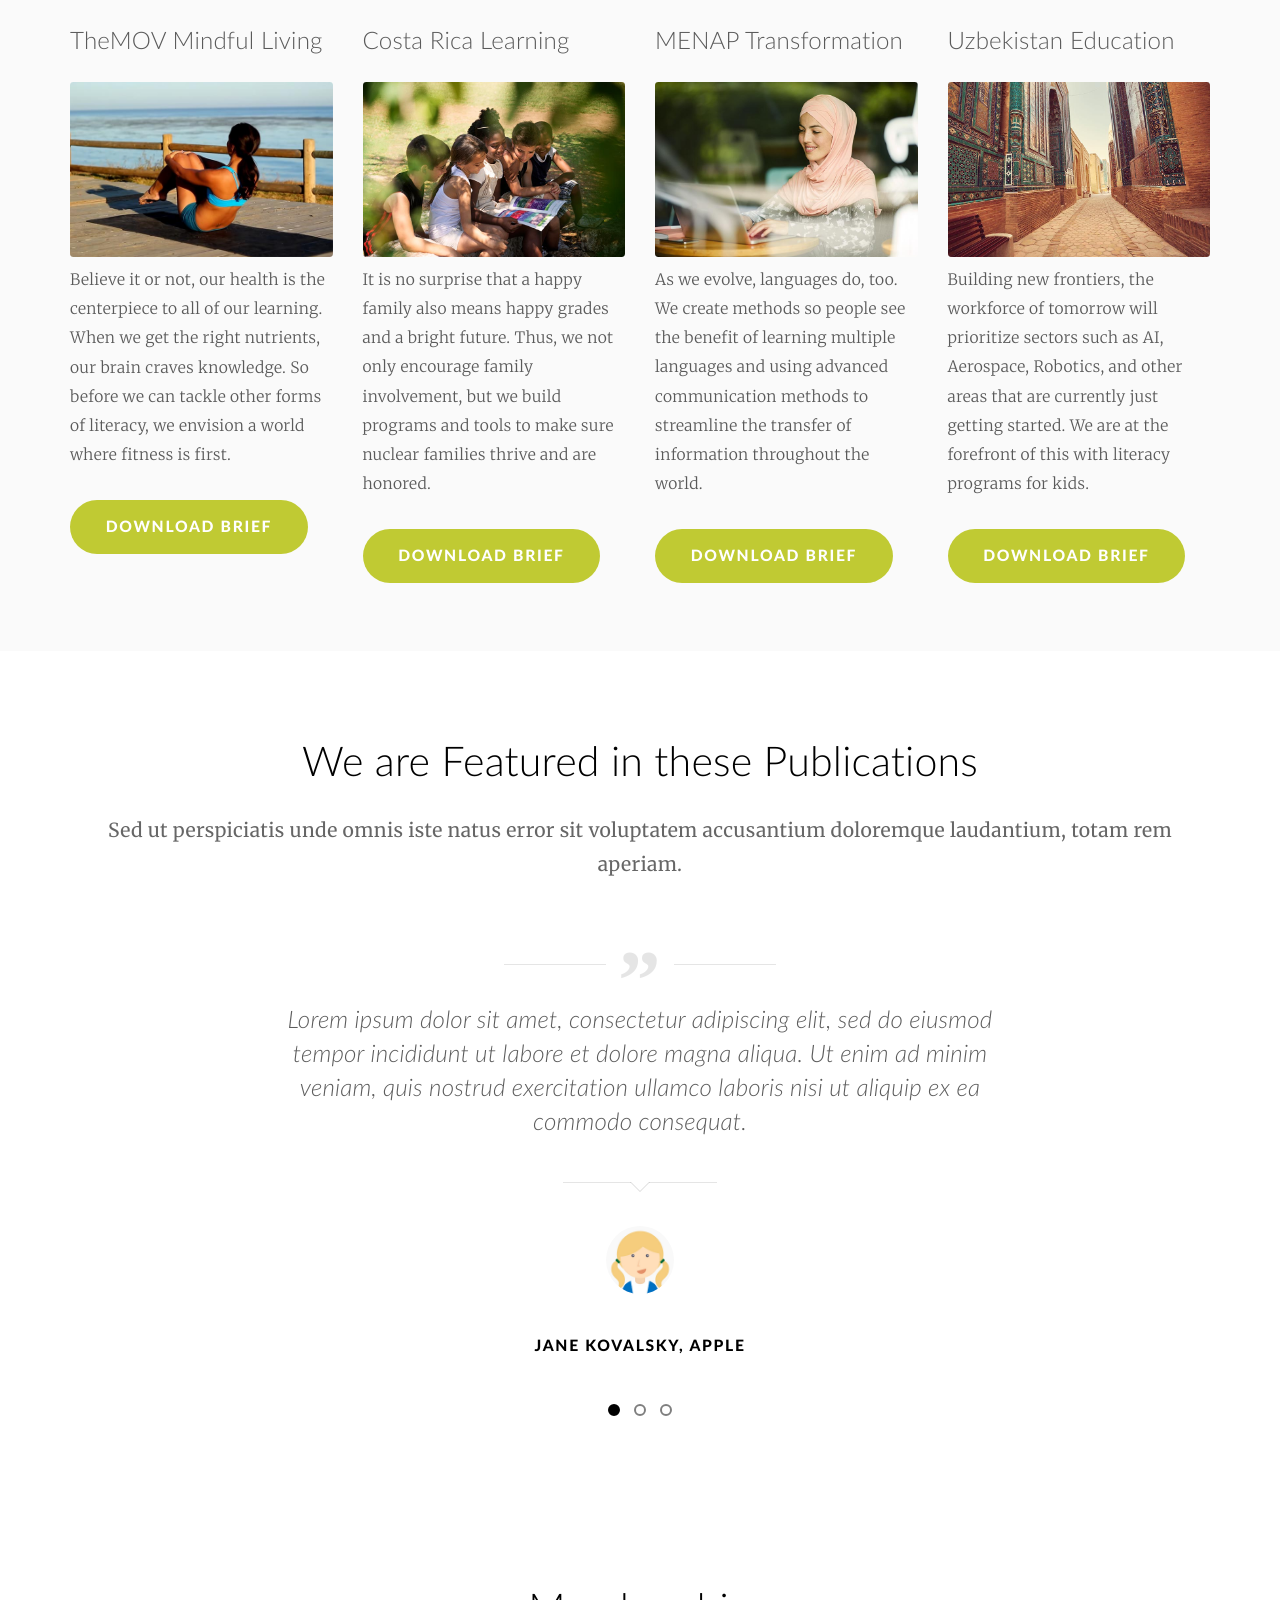
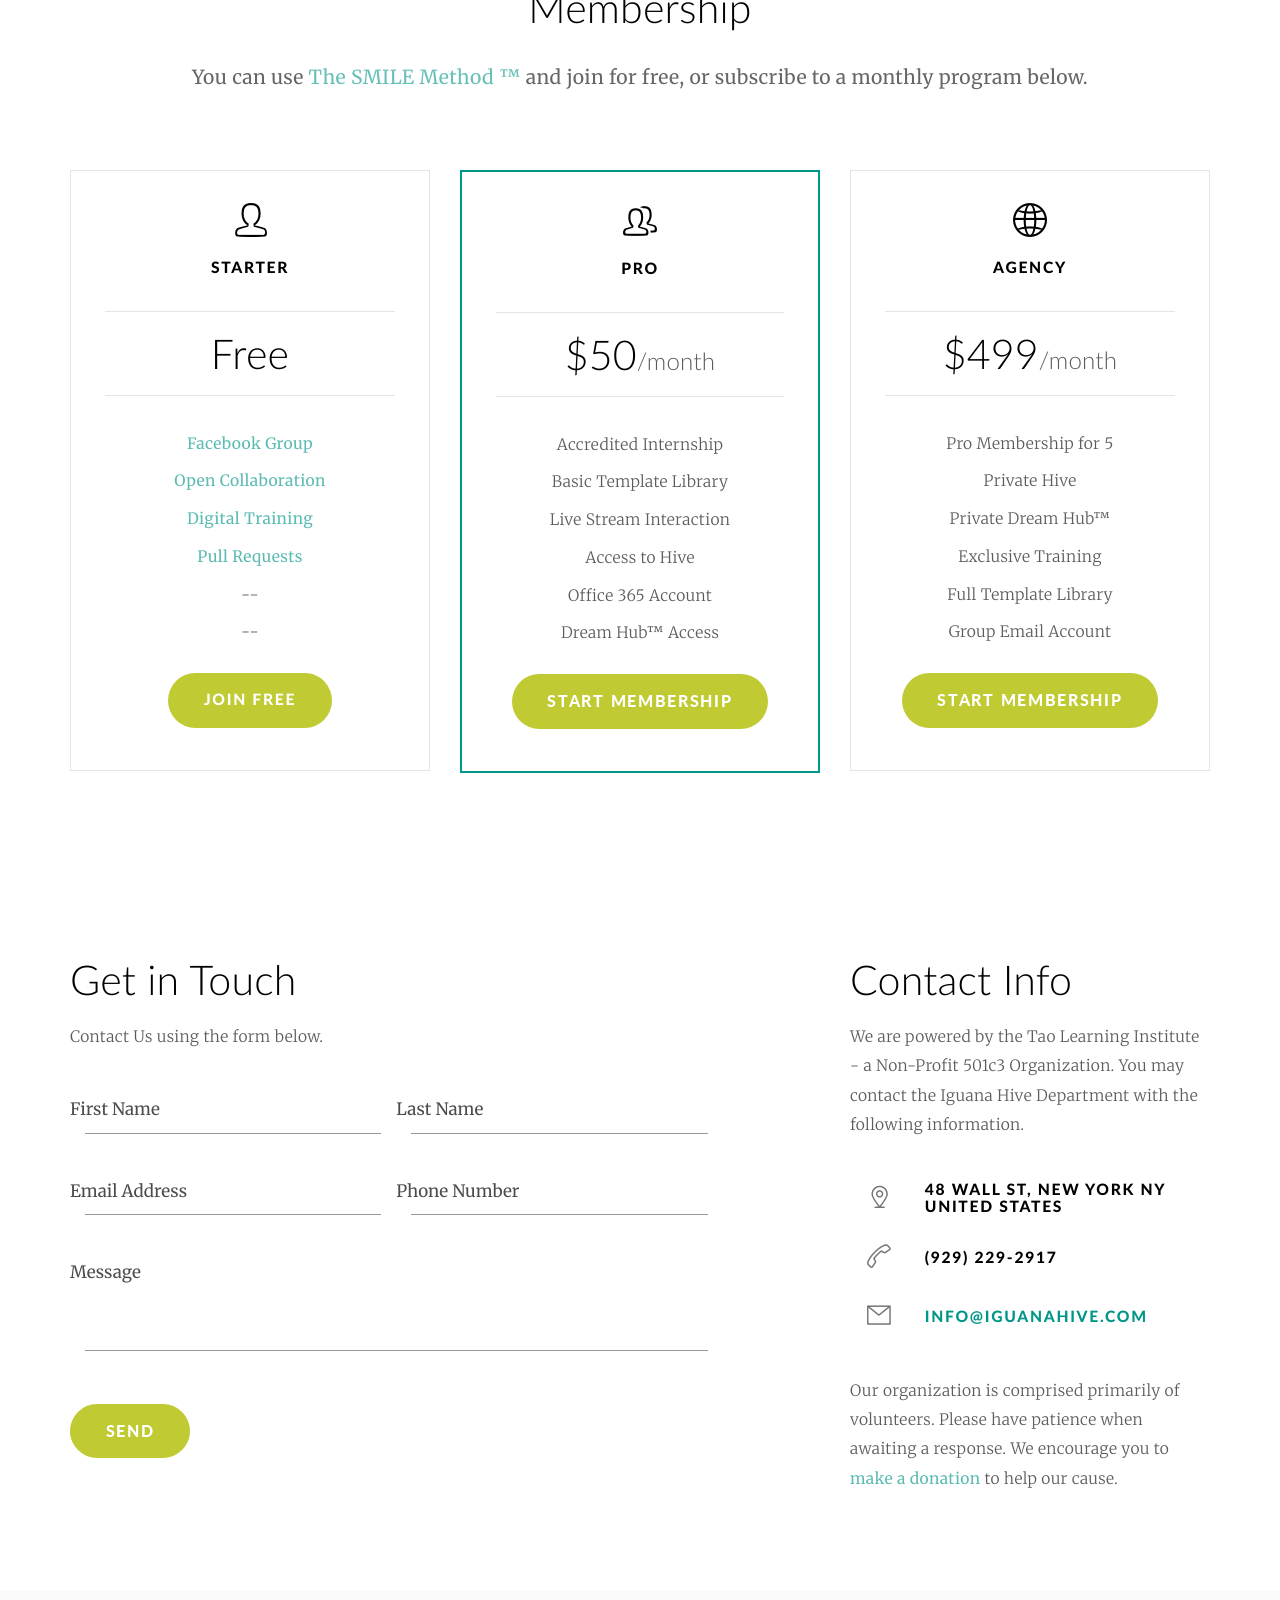
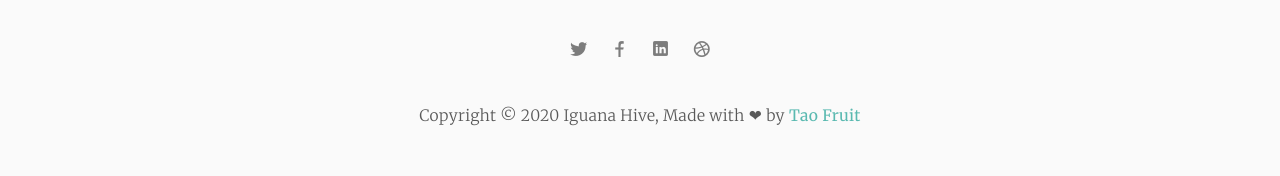
==== commit 7e9d4a50: "byline" ====
--- a/index.html
+++ b/index.html
@@ -99,7 +99,7 @@
 					
 					    <!-- Available Area -->
 						<div class="available_area home_anim2">
-							<h6>Intelligent Guidance Using Advanced, Notebook, &amp; Applications</h6>
+							<h6>Intelligent Guidance Using Advanced Notebook Applications</h6>
 							
 						</div>
 						<!-- //Available Area -->
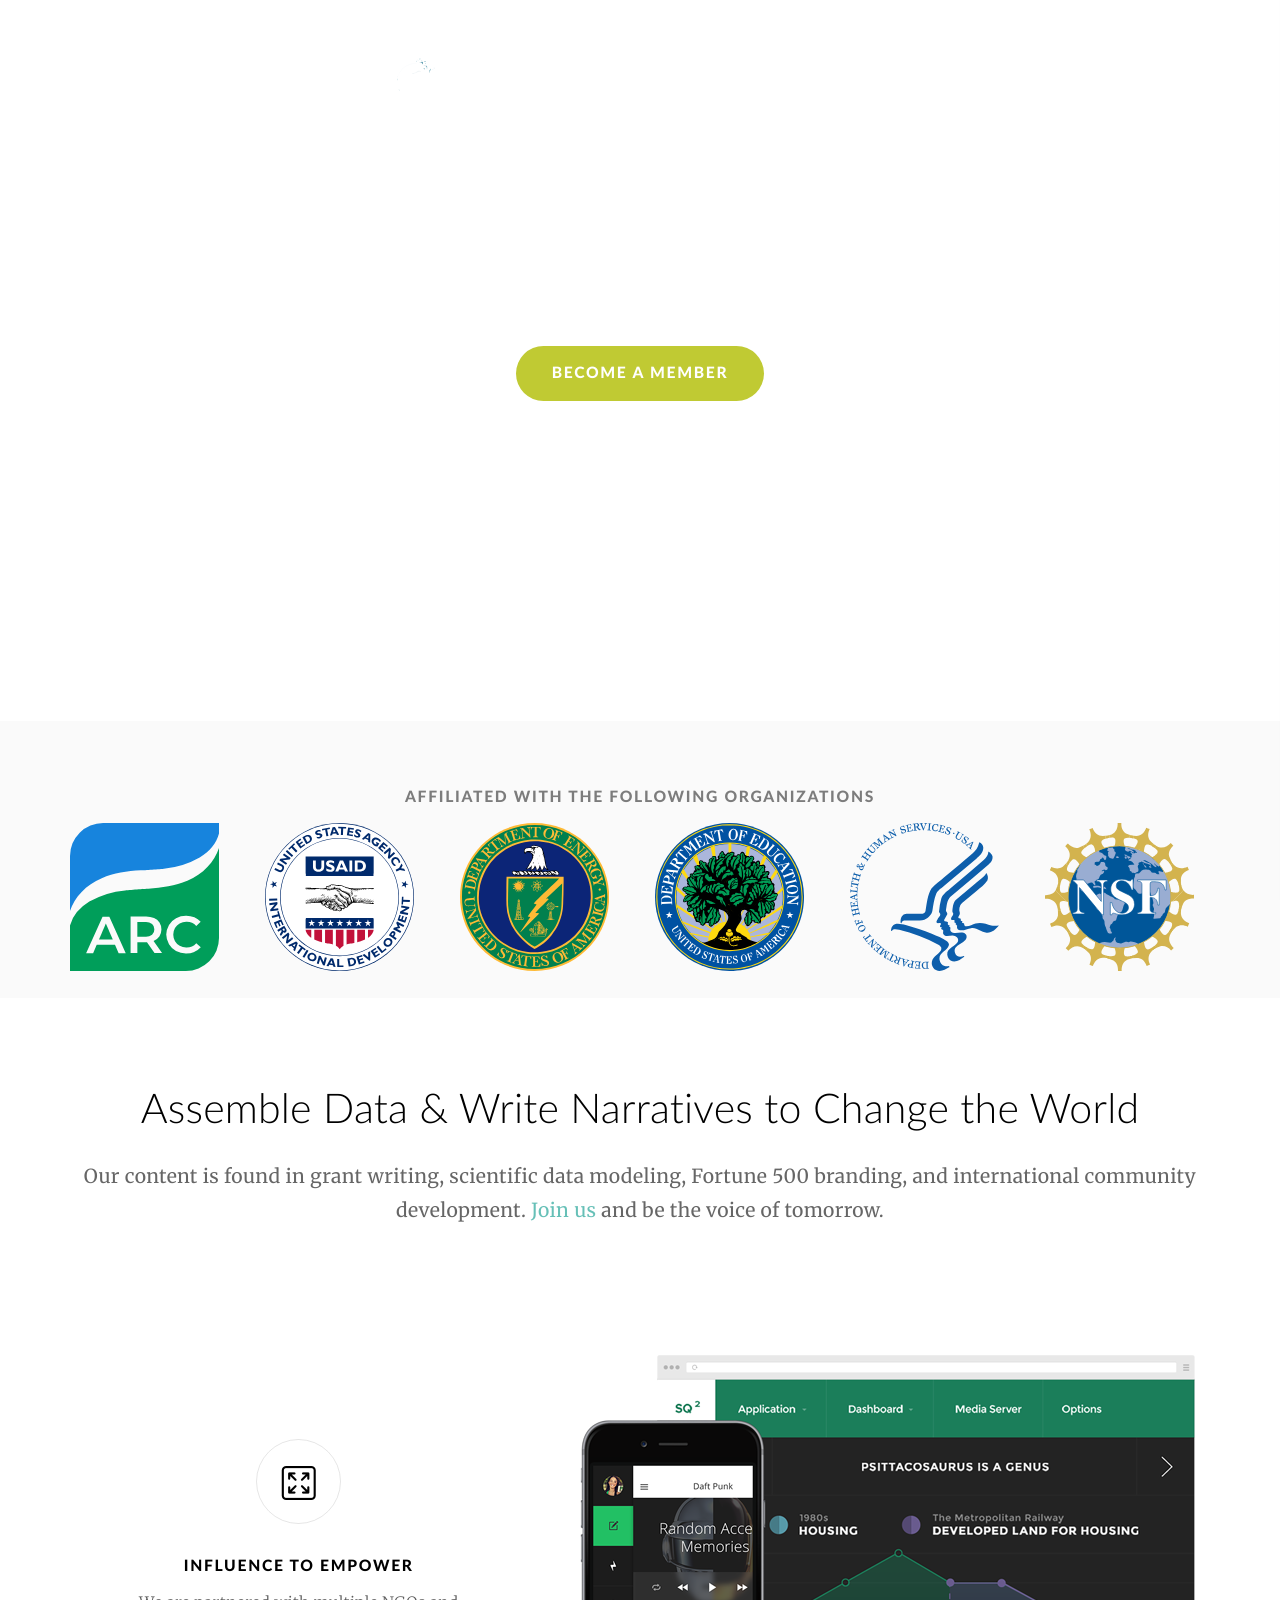
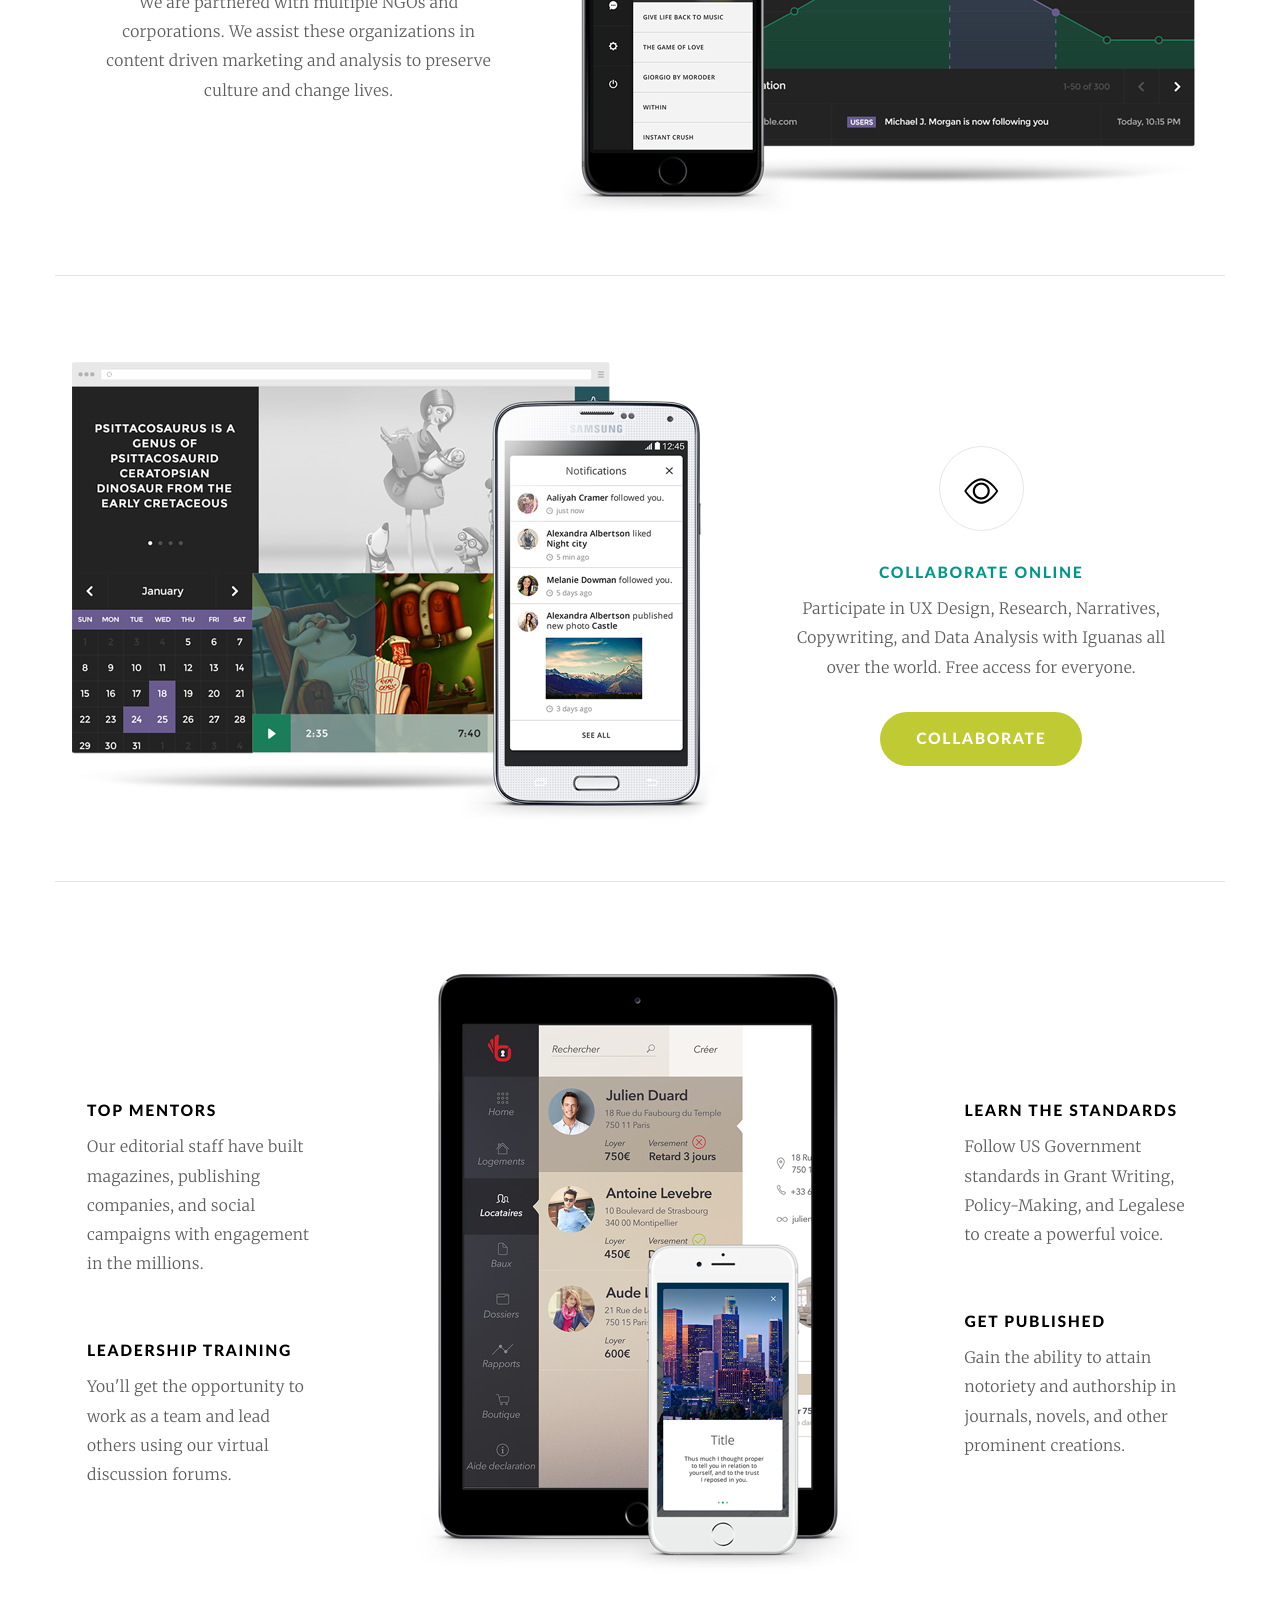
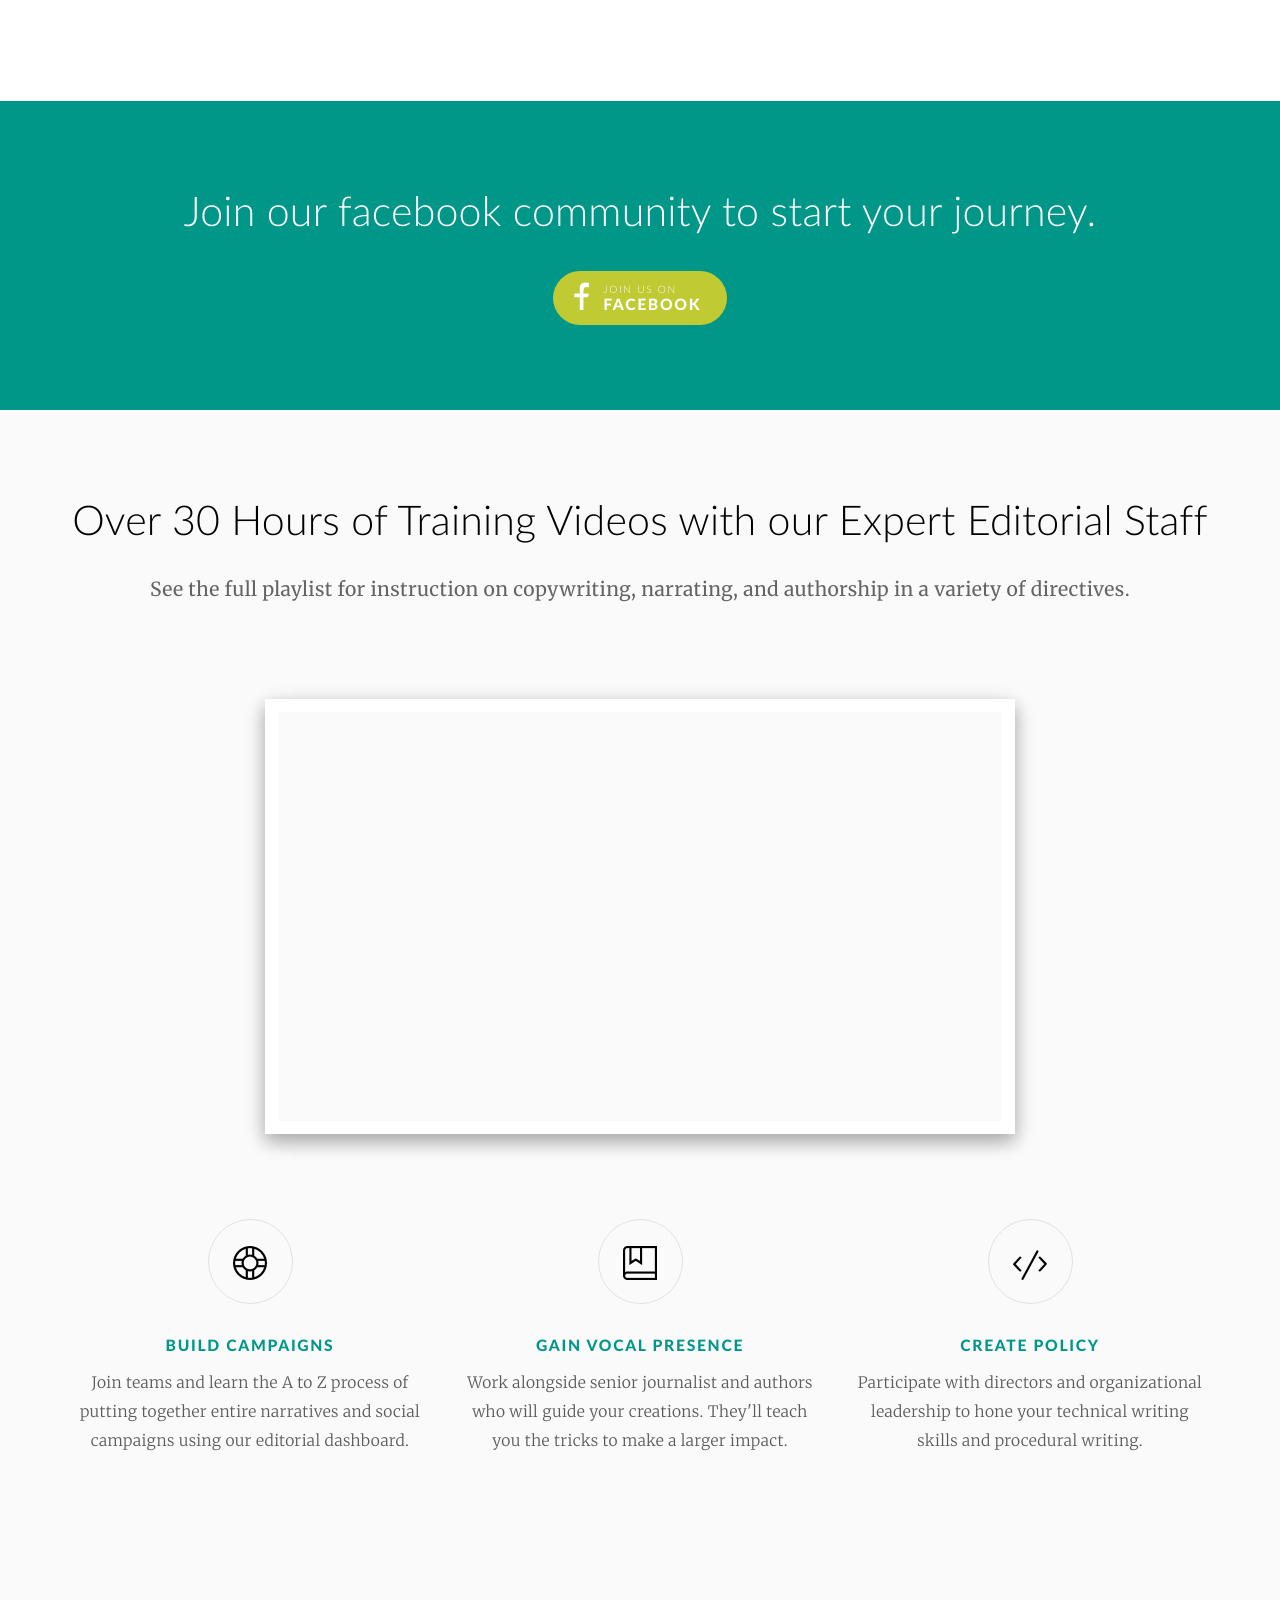
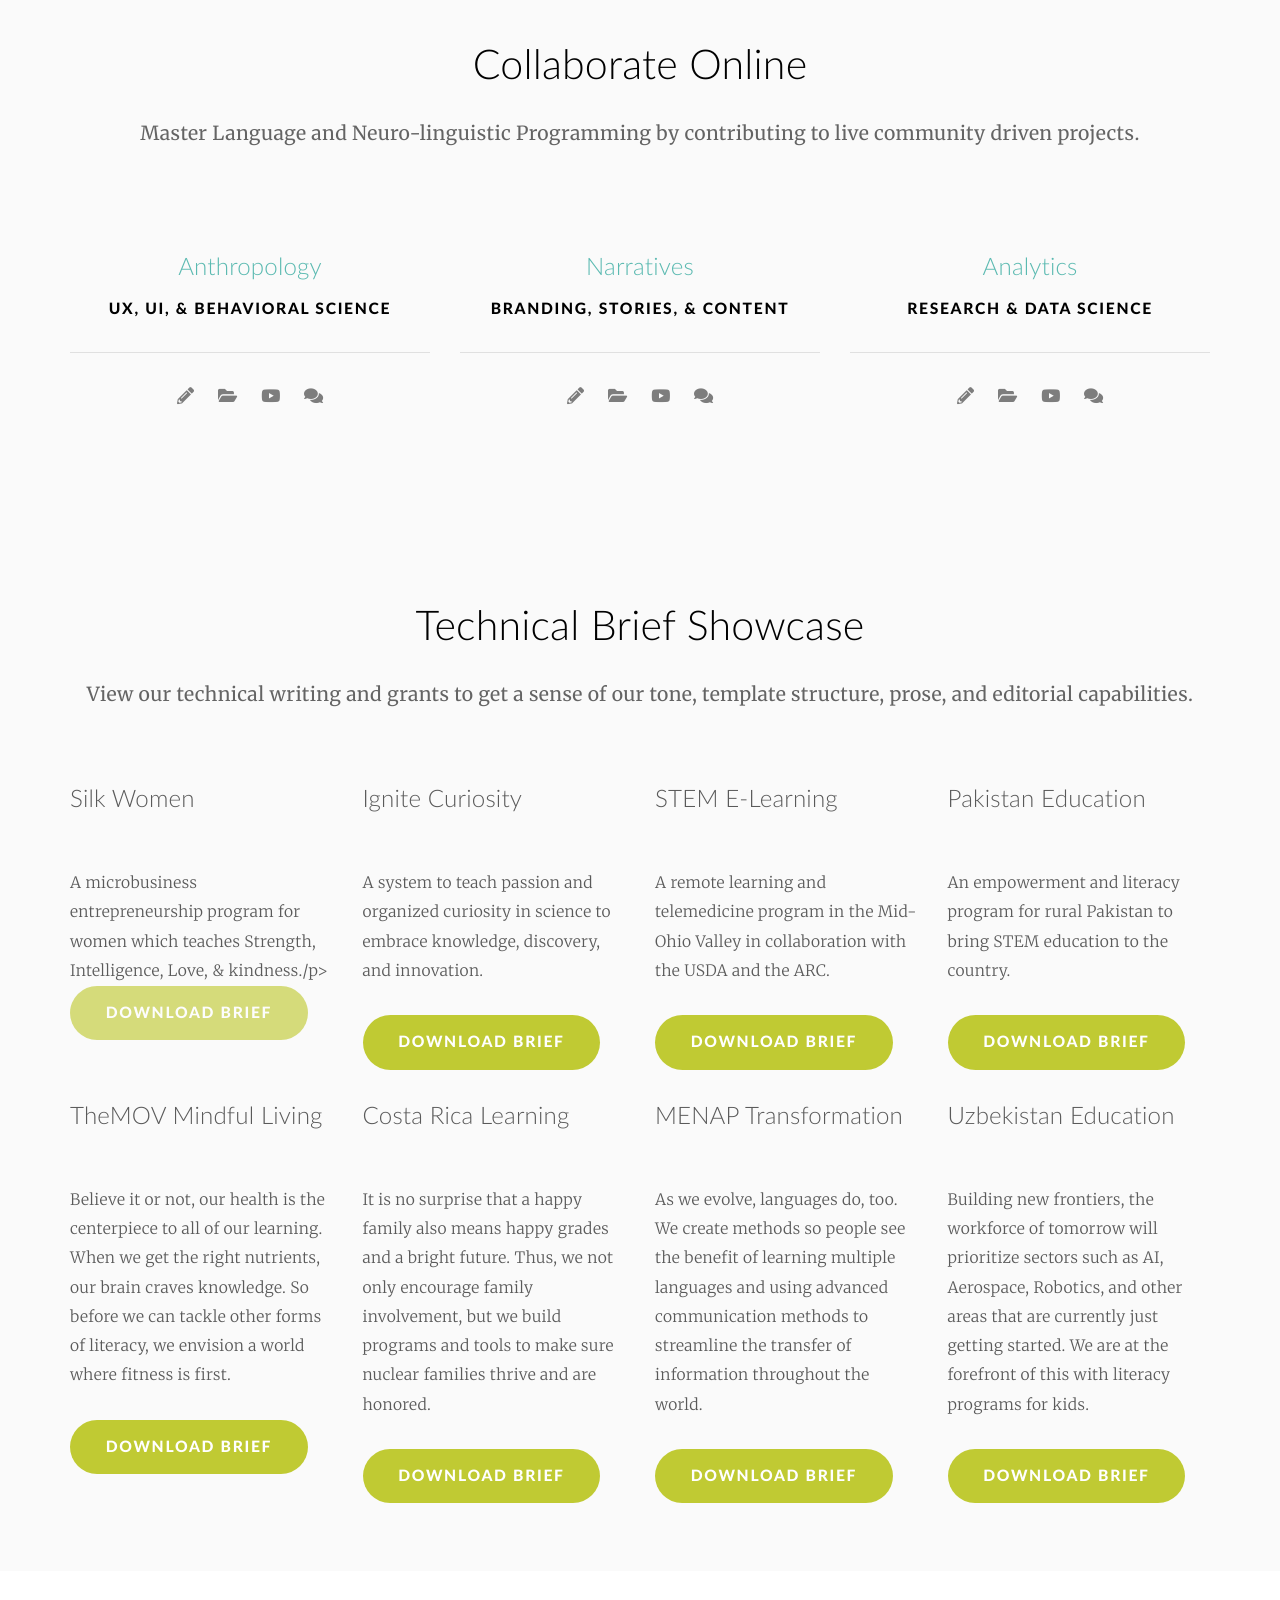
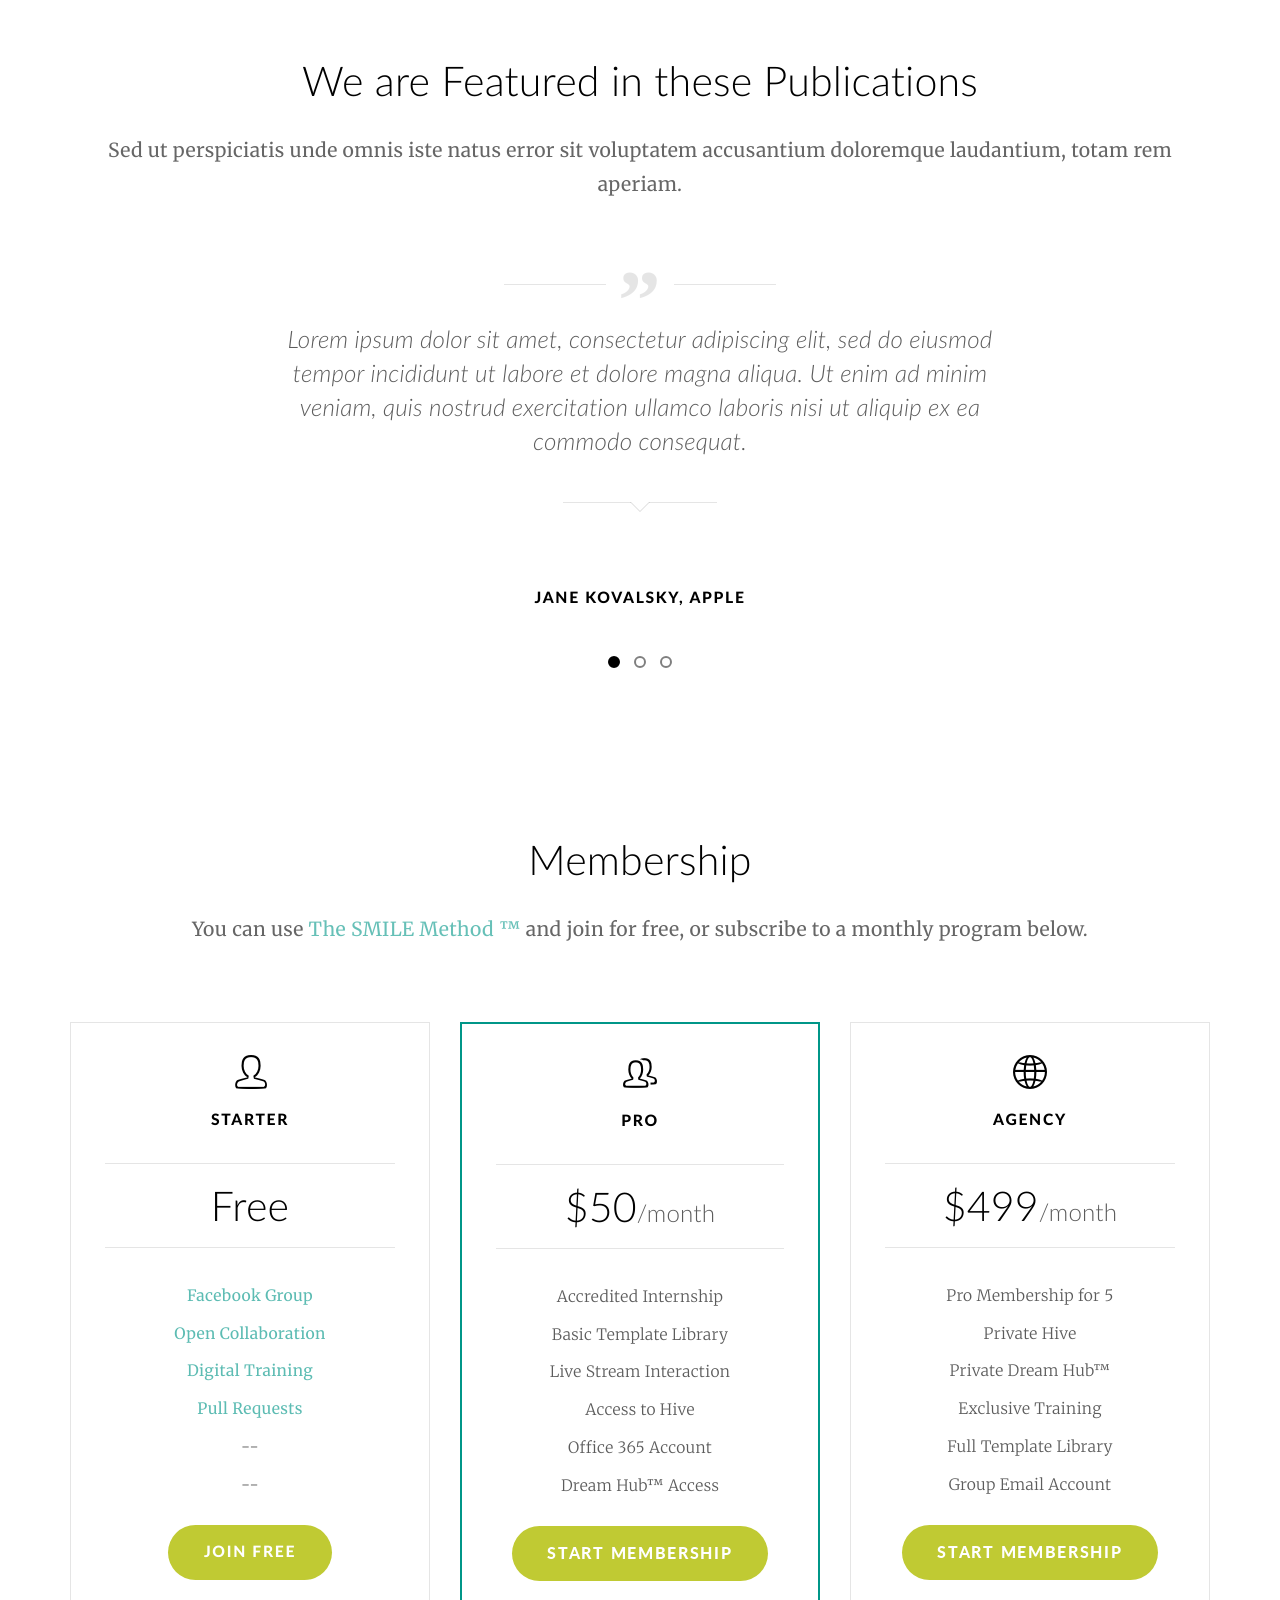
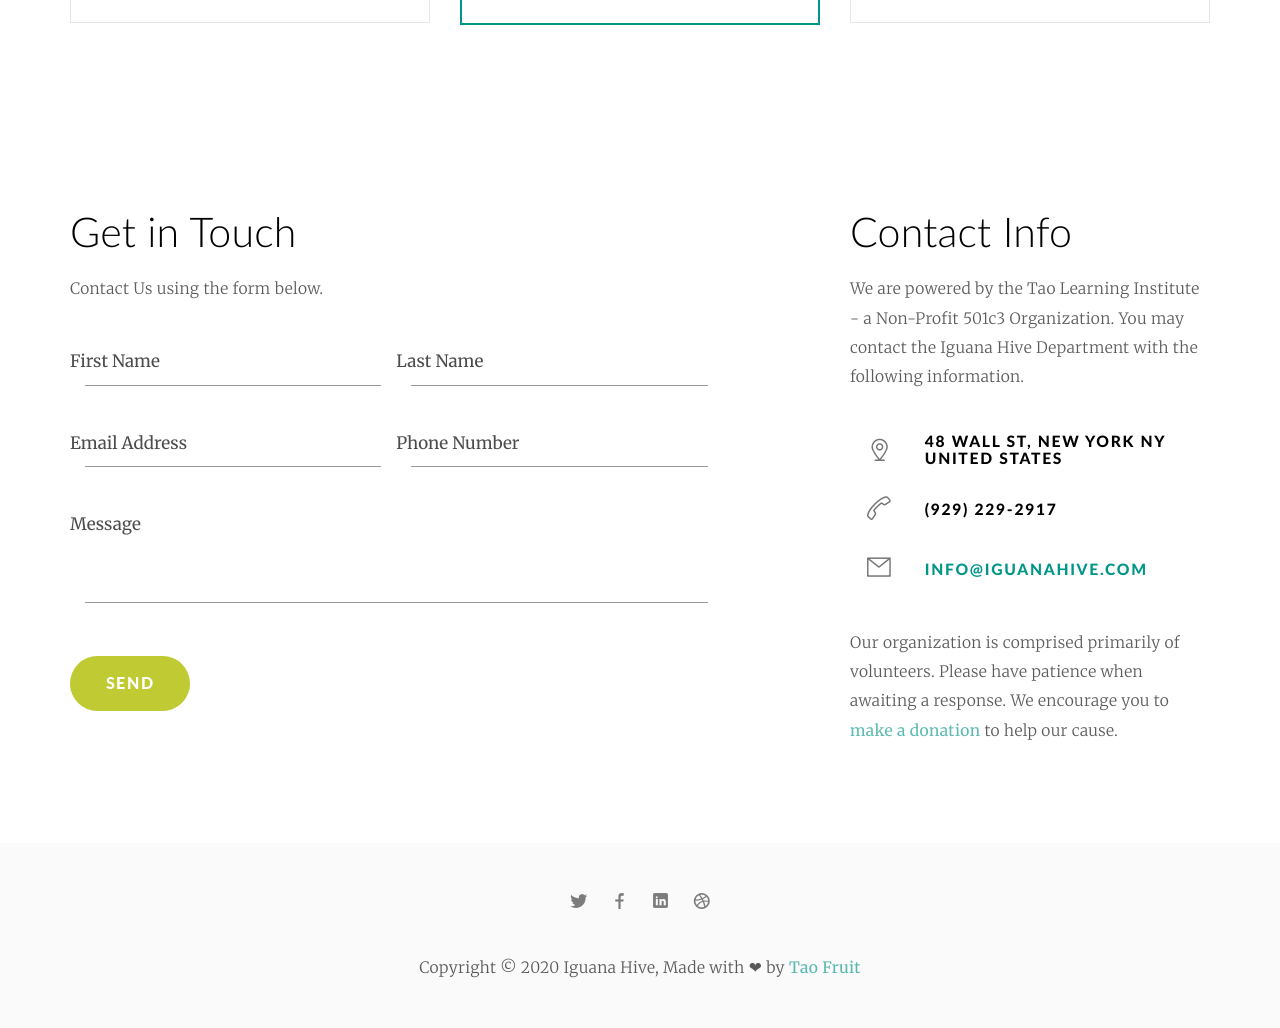
==== commit 6c092fd9: "Convert JPG images to WebP format - Converted 319 JPG images to WebP for better performance - Update" ====
--- a/index.html
+++ b/index.html
@@ -131,17 +131,17 @@
 			
 			<!-- Slider Background -->
 			<div id="maximage_slider">
-				<img src="images/background_slider_01.jpg" alt=""/>
-				<img src="images/background_slider_02.jpg" alt=""/>
-				<img src="images/background_slider_03.jpg" alt=""/>
-				<img src="images/background_slider_04.jpg" alt=""/>
+				<img src="images/background_slider_01.webp" alt=""/>
+				<img src="images/background_slider_02.webp" alt=""/>
+				<img src="images/background_slider_03.webp" alt=""/>
+				<img src="images/background_slider_04.webp" alt=""/>
 			</div>
 			<!-- //Slider Background -->
 			
 			
 			<!-- Single Image Background -->
 			<div id="maximage_single">
-				<img src="images/home_background_01.jpg" alt=""/>
+				<img src="images/home_background_01.webp" alt=""/>
 			</div>
 			<!-- //Single Image Background -->
 			
@@ -432,7 +432,7 @@
 
 					<!-- Team member -->
 					<div class="col-xs-6 col-sm-6 col-md-4 col-lg-4 align-center team_anim2">
-						<a href="https://taolearning.sharepoint.com/:o:/s/IguanaHive/EjtUusM7YytBmOmOus3CLYwBKldRYUMwJF_u2RgB64voQg?e=tOCPyN" target="_blank"><img src="images/collab/ux.jpg" class="img_responsive" alt="" width="275"></a>
+						<a href="https://taolearning.sharepoint.com/:o:/s/IguanaHive/EjtUusM7YytBmOmOus3CLYwBKldRYUMwJF_u2RgB64voQg?e=tOCPyN" target="_blank"><img src="images/collab/ux.webp" class="img_responsive" alt="" width="275"></a>
 						<div class="team_member_info">
 							<a href="https://taolearning.sharepoint.com/:o:/s/IguanaHive/EjtUusM7YytBmOmOus3CLYwBKldRYUMwJF_u2RgB64voQg?e=tOCPyN" target="_blank"><h4>Anthropology</h4></a>
 							<h6>UX, UI, &amp; Behavioral Science</h6>
@@ -454,7 +454,7 @@
 					
 					<!-- Team member -->
 					<div class="col-xs-6 col-sm-6 col-md-4 col-lg-4 align-center team_anim4">
-						<a href="https://taolearning.sharepoint.com/:o:/s/IguanaHive/EjtUusM7YytBmOmOus3CLYwBKldRYUMwJF_u2RgB64voQg?e=tOCPyN" target="_blank"><img src="images/collab/ad.jpg" class="img_responsive" alt="" width="275"></a>
+						<a href="https://taolearning.sharepoint.com/:o:/s/IguanaHive/EjtUusM7YytBmOmOus3CLYwBKldRYUMwJF_u2RgB64voQg?e=tOCPyN" target="_blank"><img src="images/collab/ad.webp" class="img_responsive" alt="" width="275"></a>
 						<div class="team_member_info">
 							<a href="https://taolearning.sharepoint.com/:o:/s/IguanaHive/EjtUusM7YytBmOmOus3CLYwBKldRYUMwJF_u2RgB64voQg?e=tOCPyN" target="_blank"><h4>Narratives</h4></a>
 							<h6>Branding, Stories, &amp; Content</h6>
@@ -476,7 +476,7 @@
 
 					<!-- Team member -->
 					<div class="col-xs-6 col-sm-6 col-md-4 col-lg-4 align-center team_anim5">
-						<a href="https://taolearning.sharepoint.com/:f:/s/IguanaHive/EhGAQs9mBR9EieopfhZc8JsBgKS1dYM4lIZrzxyvhz3fIw?e=a0QqiS" target="_blank"><img src="images/collab/powerbi2.jpg" class="img_responsive" alt="" width="275"></a>
+						<a href="https://taolearning.sharepoint.com/:f:/s/IguanaHive/EhGAQs9mBR9EieopfhZc8JsBgKS1dYM4lIZrzxyvhz3fIw?e=a0QqiS" target="_blank"><img src="images/collab/powerbi2.webp" class="img_responsive" alt="" width="275"></a>
 						<div class="team_member_info">
 							<a href="https://taolearning.sharepoint.com/:f:/s/IguanaHive/EhGAQs9mBR9EieopfhZc8JsBgKS1dYM4lIZrzxyvhz3fIw?e=a0QqiS" target="_blank"><h4>Analytics</h4></a>
 							<h6>Research & Data Science</h6>
@@ -522,7 +522,7 @@
                         	<div class="col-md-3 col-sm-3">
                             	<div class="grid-item">
                                     <h4>Silk Women</h4>
-                                    <a href="https://taolearning.org/briefs/silk_women_public.pdf" target="_blank" data-lightbox-gallery="gallery1"><img src="../images/600/silkwomen2.jpg" class="img_responsive img-rounded_corner" alt="" width="528"></a>
+                                    <a href="https://taolearning.org/briefs/silk_women_public.pdf" target="_blank" data-lightbox-gallery="gallery1"><img src="../images/600/silkwomen2.webp" class="img_responsive img-rounded_corner" alt="" width="528"></a>
                                     <div class="grid-item-content">
                                         <p>A microbusiness entrepreneurship program for women which teaches Strength, Intelligence, Love, &amp; kindness./p>
                                         <a href="https://taolearning.org/briefs/silk_women_public.pdf" target="_blank" class="btn btn-primary btn-block">Download Brief</a>
@@ -532,7 +532,7 @@
                         	<div class="col-md-3 col-sm-3">
                                 <div class="grid-item">
                                     <h4>Ignite Curiosity</h4>
-                                    <a href="https://taolearning.org/briefs/costa_rica_ignite_curiosity.pdf" target="_blank" data-lightbox-gallery="gallery1"><img src="../images/800/b5.jpg" class="img_responsive img-rounded_corner" alt="" width="528"></a>
+                                    <a href="https://taolearning.org/briefs/costa_rica_ignite_curiosity.pdf" target="_blank" data-lightbox-gallery="gallery1"><img src="../images/800/b5.webp" class="img_responsive img-rounded_corner" alt="" width="528"></a>
                                     <div class="grid-item-content">
                                         <p>A system to teach passion and organized curiosity in science to embrace knowledge, discovery, and innovation.</p>
                                         <a href="https://taolearning.org/briefs/costa_rica_ignite_curiosity.pdf" target="_blank" class="btn btn-primary btn-block">Download Brief</a>
@@ -542,7 +542,7 @@
                         	<div class="col-md-3 col-sm-3">
                                 <div class="grid-item">
                                     <h4>STEM E-Learning</h4>
-                                    <a href="https://taolearning.org/briefs/dlt_proposal.pdf" data-lightbox-gallery="gallery1"><img src="../images/600/pedadida.jpg" class="img_responsive img-rounded_corner" alt="" width="528"></a>
+                                    <a href="https://taolearning.org/briefs/dlt_proposal.pdf" data-lightbox-gallery="gallery1"><img src="../images/600/pedadida.webp" class="img_responsive img-rounded_corner" alt="" width="528"></a>
                                     <div class="grid-item-content">
                                         <p>A remote learning and telemedicine program in the Mid-Ohio Valley in collaboration with the USDA and the ARC.</p>
                                         <a href="https://taolearning.org/briefs/dlt_proposal.pdf" target="_blank" class="btn btn-primary btn-block">Download Brief</a>
@@ -552,7 +552,7 @@
 							<div class="col-md-3 col-sm-3">
 								<div class="grid-item">
 									<h4>Pakistan Education</h4>
-									<a href="https://taolearning.org/briefs/pakistan_education_summit.pdf" target="_blank"><img src="../images/800/b12.jpg" class="img_responsive img-rounded_corner" alt="" width="528"></a>
+									<a href="https://taolearning.org/briefs/pakistan_education_summit.pdf" target="_blank"><img src="../images/800/b12.webp" class="img_responsive img-rounded_corner" alt="" width="528"></a>
 									<div class="grid-item-content">
 										<p>An empowerment and literacy program for rural Pakistan to bring STEM education to the country.</p>
 										<a href="https://taolearning.org/briefs/pakistan_education_summit.pdf" target="_blank" class="btn btn-primary btn-block">Download Brief</a>
@@ -569,7 +569,7 @@
                             <div class="col-md-3 col-sm-3">
                                 <div class="grid-item">
                                     <h4>TheMOV Mindful Living</h4>
-                                    <a href="#"><img src="../images/600/themov2.jpg" class="img_responsive img-rounded_corner" alt="" width="528"></a>
+                                    <a href="#"><img src="../images/600/themov2.webp" class="img_responsive img-rounded_corner" alt="" width="528"></a>
                                     <div class="grid-item-content">
                                         <p>Believe it or not, our health is the centerpiece to all of our learning. When we get the right nutrients, our brain craves knowledge. So before we can tackle other forms of literacy, we envision a world where fitness is first.</p>
                                         <a href="#" data-toggle="tooltip" data-original-title="Brief Coming Soon" class="btn btn-primary btn-block">Download Brief</a>
@@ -579,7 +579,7 @@
                             <div class="col-md-3 col-sm-3">
                                 <div class="grid-item">
                                     <h4>Costa Rica Learning</h4>
-                                    <a href="https://taolearning.org/briefs/costa_rica_ignite_curiosity.pdf" target="_blank"><img src="../images/800/b7.jpg" class="img_responsive img-rounded_corner" alt="" width="528"></a>
+                                    <a href="https://taolearning.org/briefs/costa_rica_ignite_curiosity.pdf" target="_blank"><img src="../images/800/b7.webp" class="img_responsive img-rounded_corner" alt="" width="528"></a>
                                     <div class="grid-item-content">
                                         <p>It is no surprise that a happy family also means happy grades and a bright future. Thus, we not only encourage family involvement, but we build programs and tools to make sure nuclear families thrive and are honored.</p>
                                         <a href="https://taolearning.org/briefs/costa_rica_ignite_curiosity.pdf" target="_blank" class="btn btn-primary btn-block">Download Brief</a>
@@ -589,7 +589,7 @@
                             <div class="col-md-3 col-sm-3">
                                 <div class="grid-item">
                                     <h4>MENAP Transformation</h4>
-                                    <a href="#"><img src="../images/800/211.jpg" class="img_responsive img-rounded_corner" alt="" width="528"></a>
+                                    <a href="#"><img src="../images/800/211.webp" class="img_responsive img-rounded_corner" alt="" width="528"></a>
                                     <div class="grid-item-content">
                                         <p>As we evolve, languages do, too. We create methods so people see the benefit of learning multiple languages and using advanced communication methods to streamline the transfer of information throughout the world.</p>
                                         <a href="#" data-toggle="tooltip" data-original-title="Brief Coming Soon" class="btn btn-primary btn-block">Download Brief</a>
@@ -599,7 +599,7 @@
                             <div class="col-md-3 col-sm-3">
                                 <div class="grid-item">
                                     <h4>Uzbekistan Education </h4>
-                                    <a href="https://taolearning.org/briefs/uzbek_complete2.pdf" target="_blank"><img src="../images/800/212.jpg" class="img_responsive img-rounded_corner" alt="" width="528"></a>
+                                    <a href="https://taolearning.org/briefs/uzbek_complete2.pdf" target="_blank"><img src="../images/800/212.webp" class="img_responsive img-rounded_corner" alt="" width="528"></a>
                                     <div class="grid-item-content">
                                         <p>Building new frontiers, the workforce of tomorrow will prioritize sectors such as AI, Aerospace, Robotics, and other areas that are currently just getting started. We are at the forefront of this with literacy programs for kids.</p>
                                         <a href="https://taolearning.org/briefs/uzbek_complete2.pdf" target="_blank" class="btn btn-primary btn-block">Download Brief</a>
@@ -650,7 +650,7 @@
 										<div class="review_bottom_ornament_line"></div>
 									</div>
 									
-									<img src="images/review_01.jpg" alt="" class="img-circle">
+									<img src="images/review_01.webp" alt="" class="img-circle">
 									<h6>Jane Kovalsky, Apple</h6>
 								</div>
 							</div>
@@ -672,7 +672,7 @@
 										<div class="review_bottom_ornament_line"></div>
 									</div>
 									
-									<img src="images/review_02.jpg" alt="" class="img-circle">
+									<img src="images/review_02.webp" alt="" class="img-circle">
 									<h6>John McLane, Microsoft</h6>
 								</div>
 							</div>
@@ -694,7 +694,7 @@
 										<div class="review_bottom_ornament_line"></div>
 									</div>
 									
-									<img src="images/review_03.jpg" alt="" class="img-circle">
+									<img src="images/review_03.webp" alt="" class="img-circle">
 									<h6>Maria Johnson, Twitter</h6>
 								</div>
 							</div>
--- a/css/main.css
+++ b/css/main.css
@@ -809,7 +809,7 @@
 }
 
 #maximage_video{
-	background:url('../video/video.jpg') no-repeat 0 0; 
+	background:url('../video/video.webp') no-repeat 0 0; 
 	-webkit-background-size: cover;
 	-moz-background-size: cover;
 	-o-background-size: cover;
--- a/css/colors/color_palette_teal.css
+++ b/css/colors/color_palette_teal.css
@@ -64,13 +64,13 @@
 }
 
 .hero_fullscreen.background_solid.solid_01 {
-	background: url(../../images/home_backgrounds/home_bg_01_teal.jpg);
+	background: url(../../images/home_backgrounds/home_bg_01_teal.webp);
 	background-position:50% 99.9%;
 	background-size: 100% auto;	
 }
 
 .hero_fullscreen.background_solid.solid_02 {
-	background: url(../../images/home_backgrounds/home_bg_02_teal.jpg);
+	background: url(../../images/home_backgrounds/home_bg_02_teal.webp);
 	background-position:50% 99.9%;
 	background-size: 100% auto;	
 }
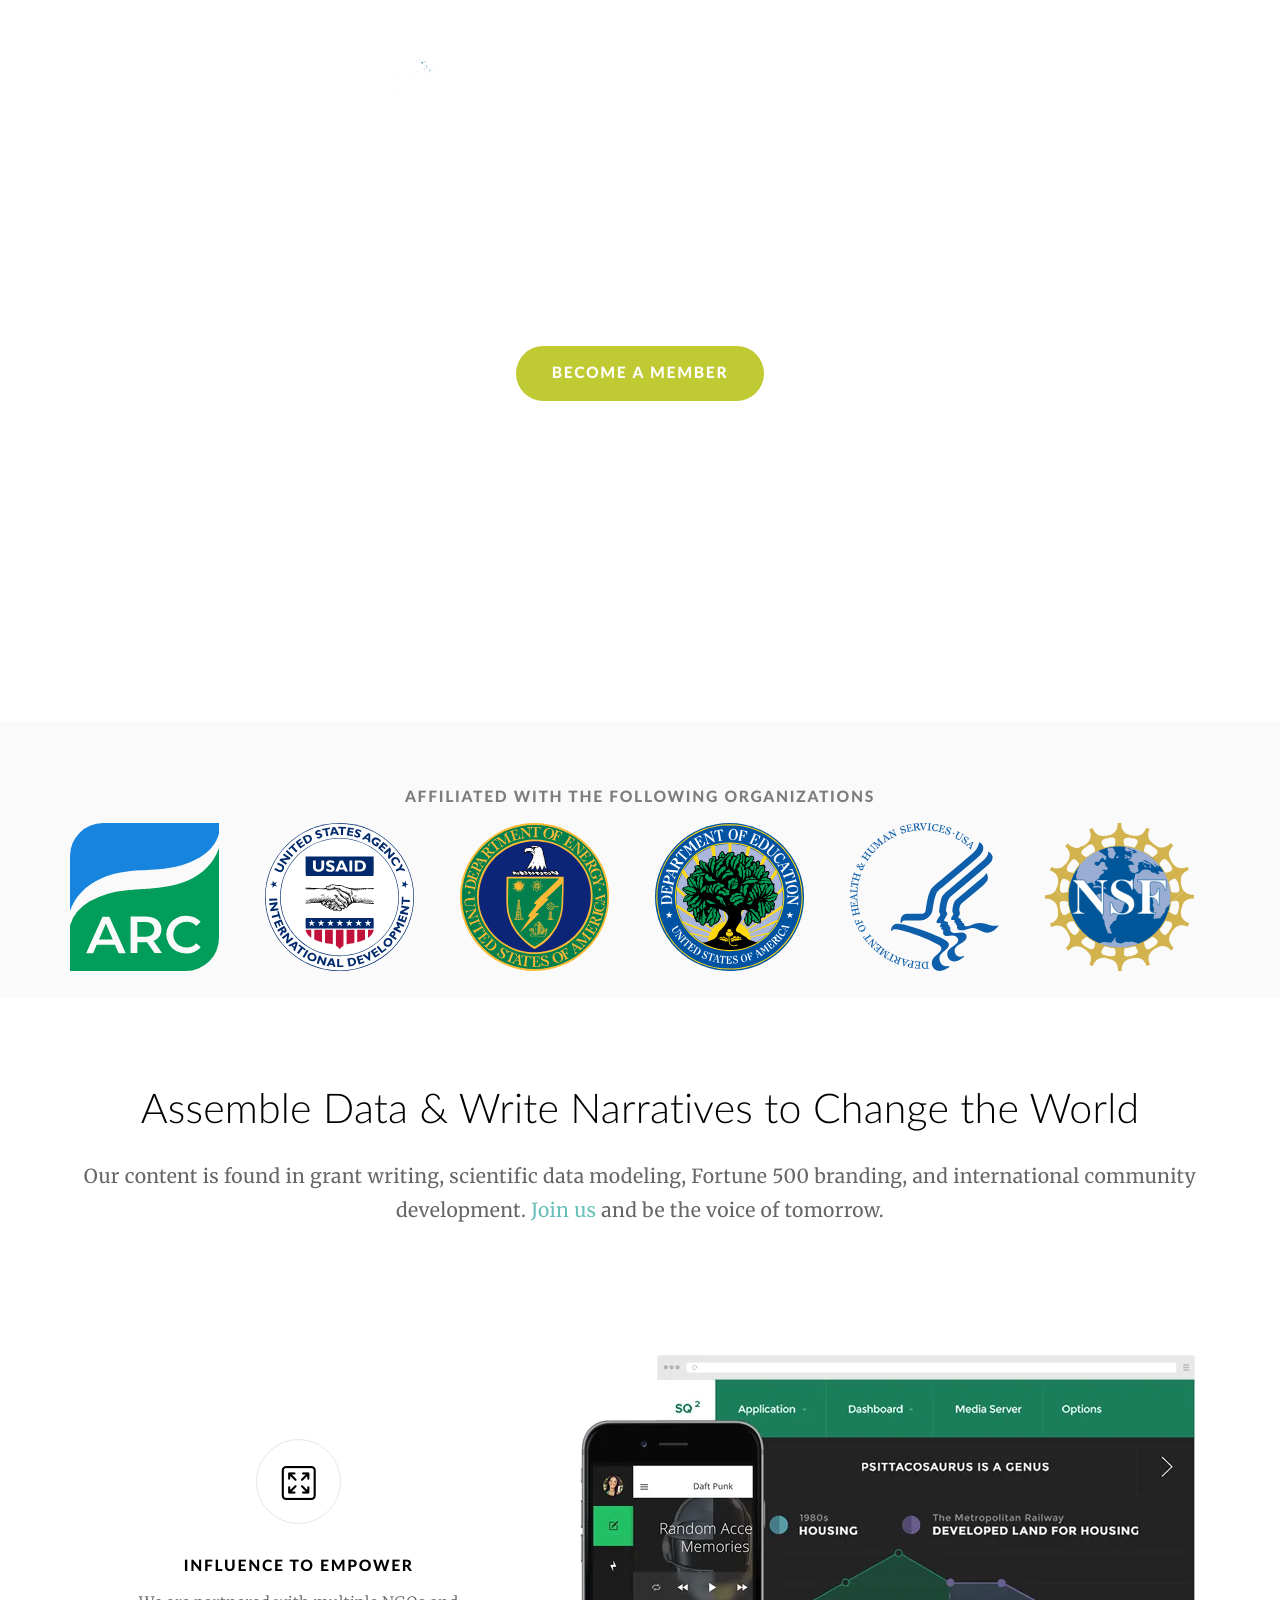
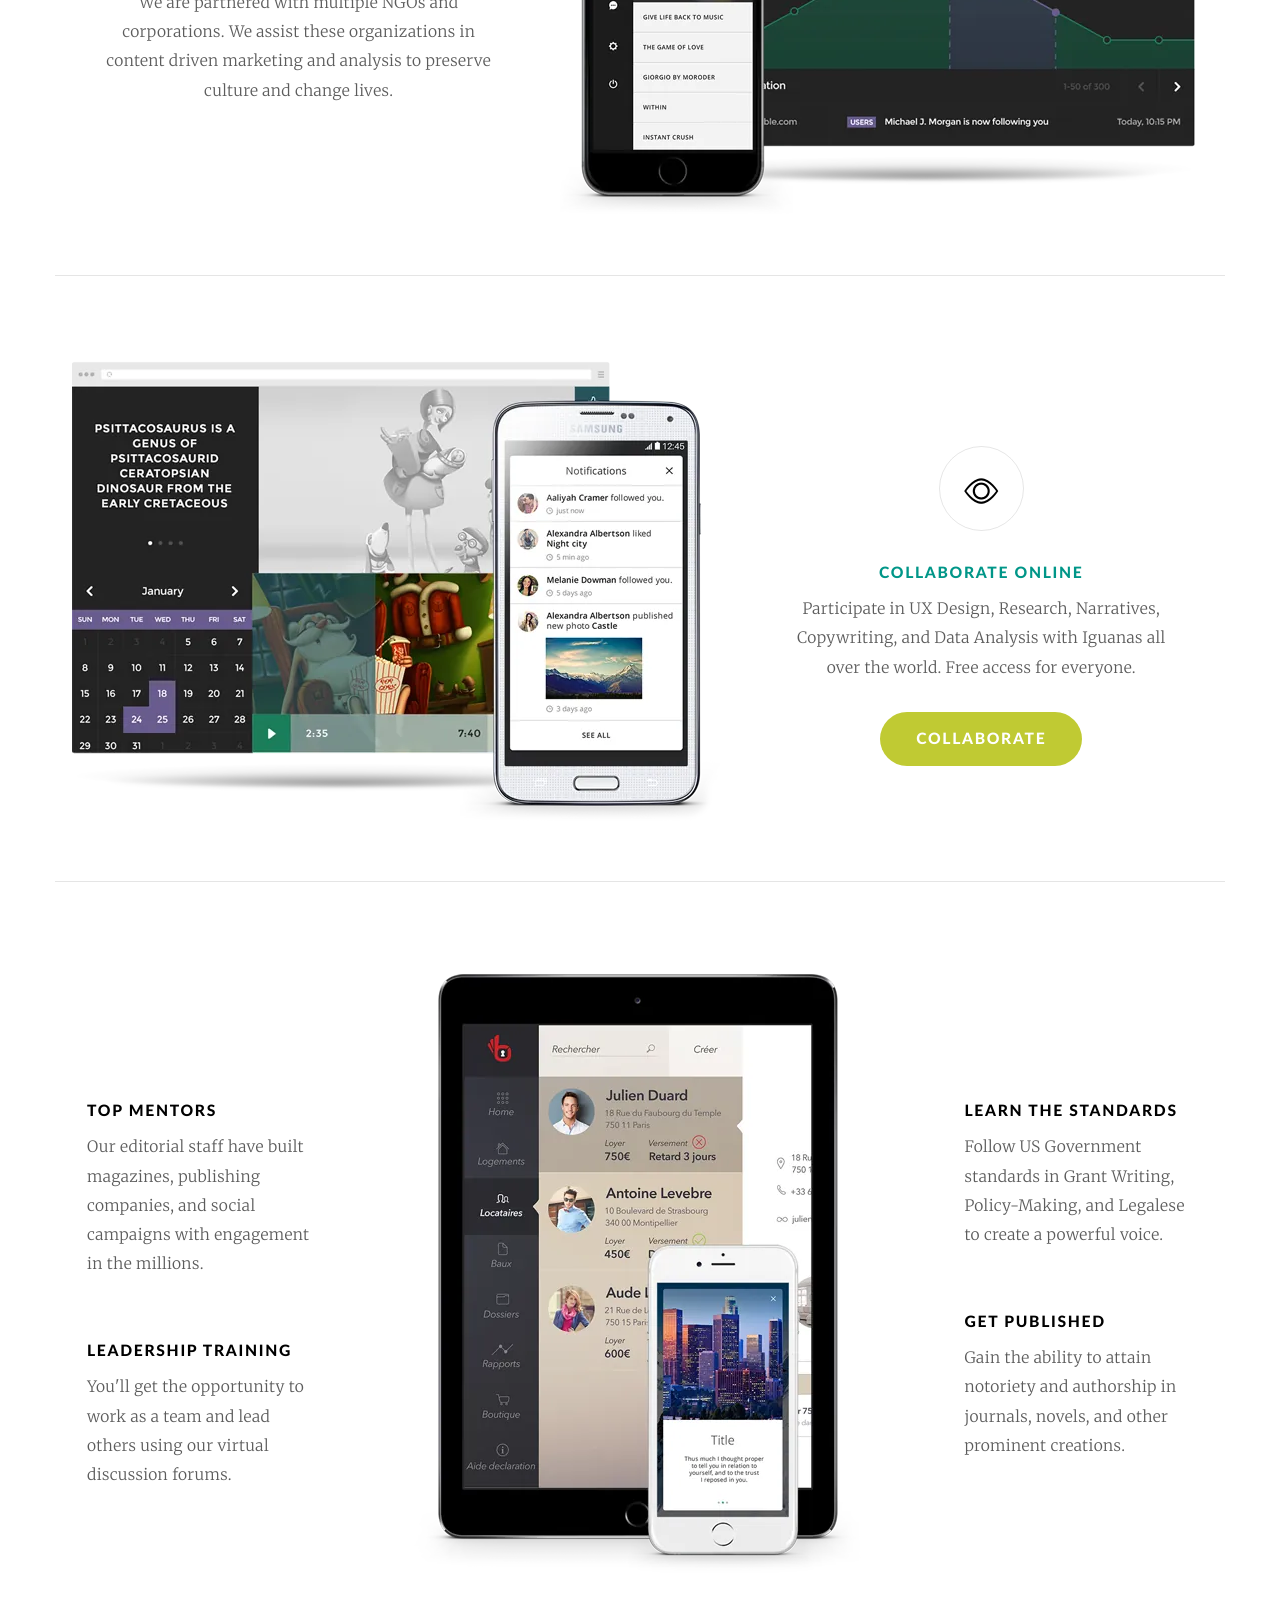
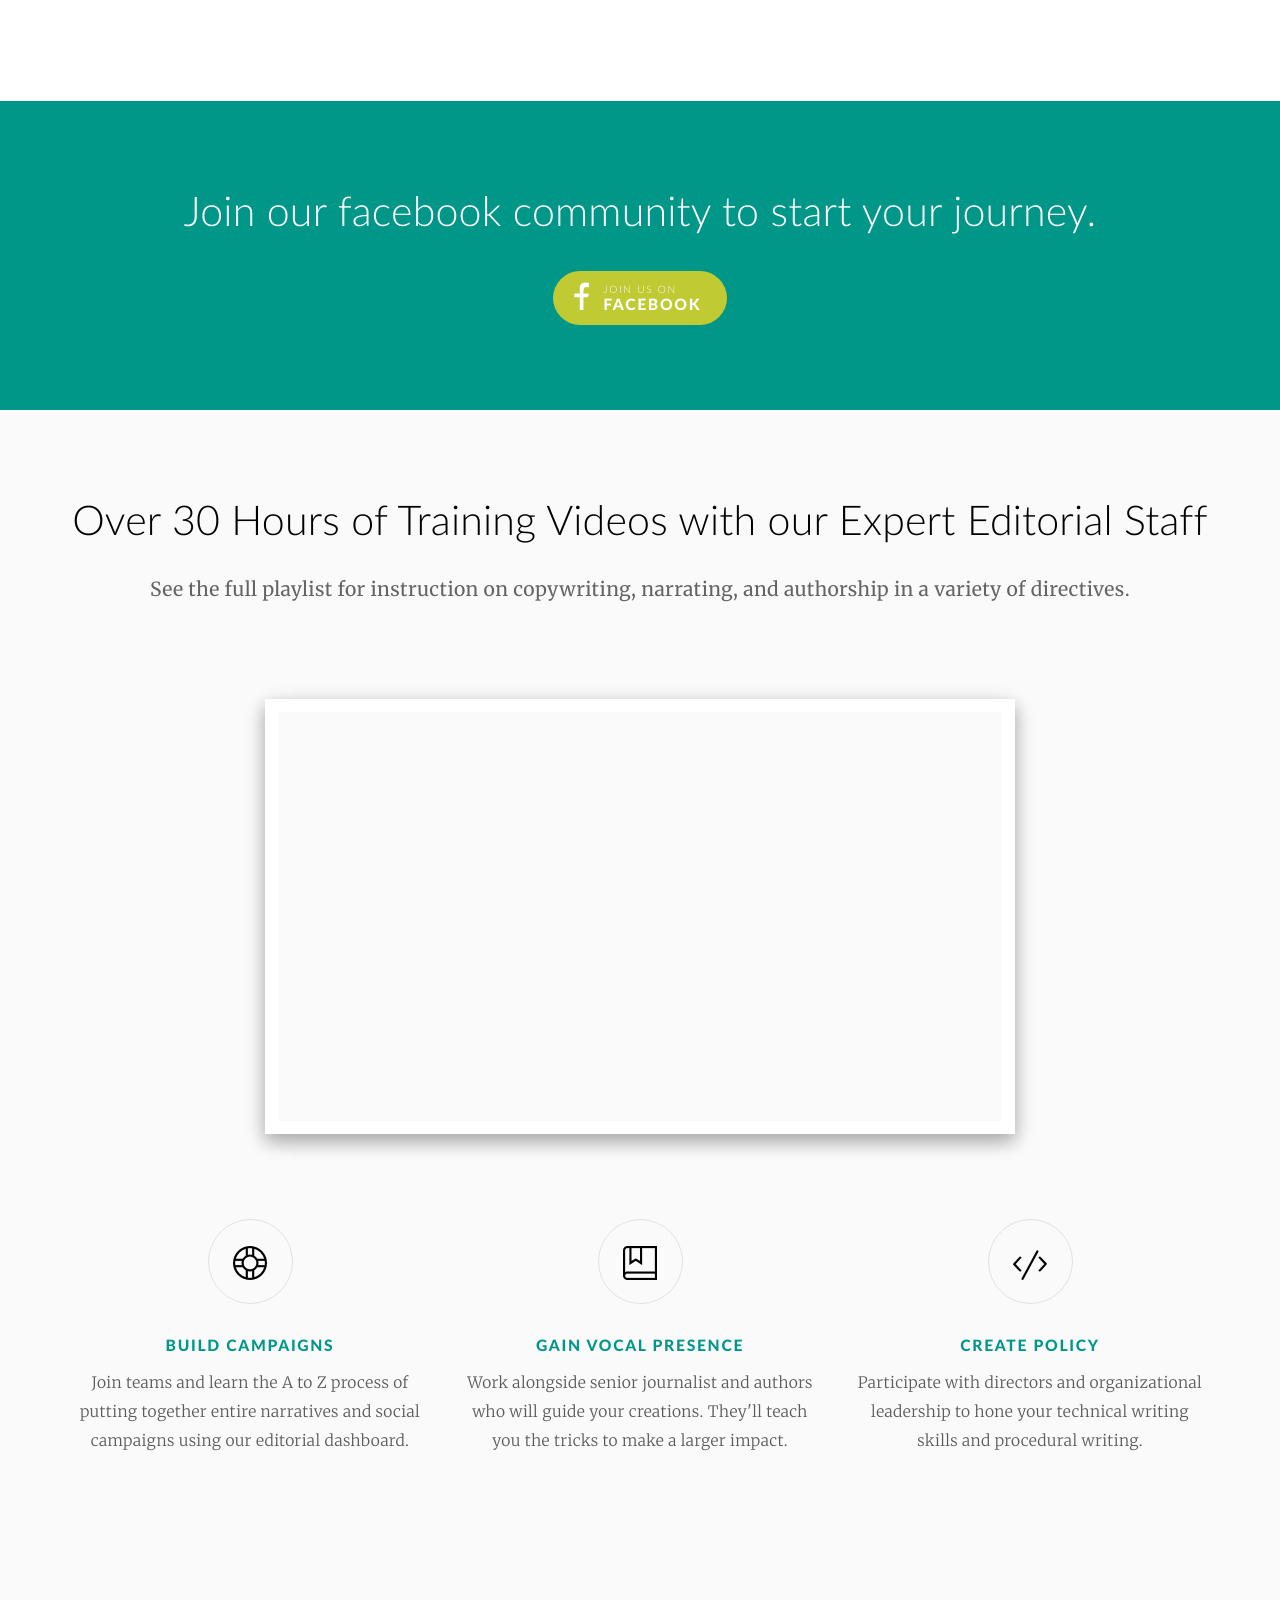
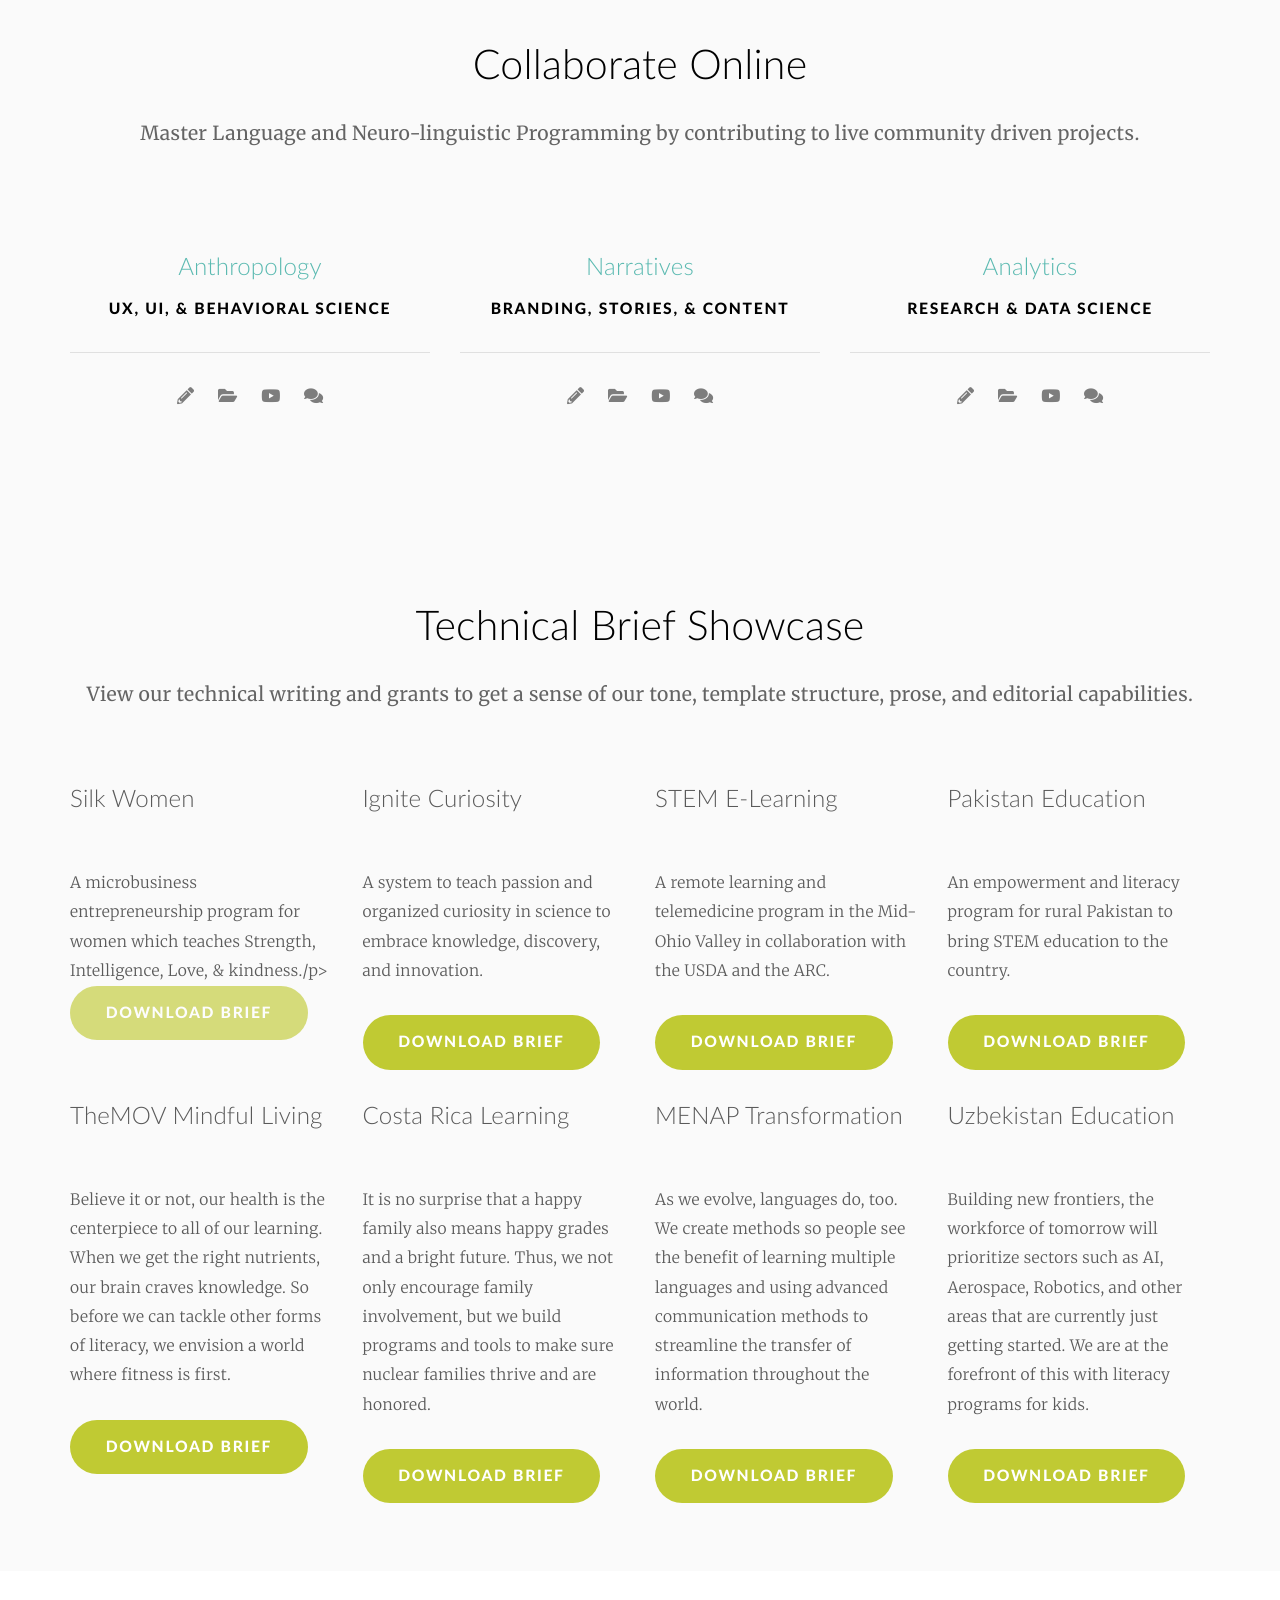
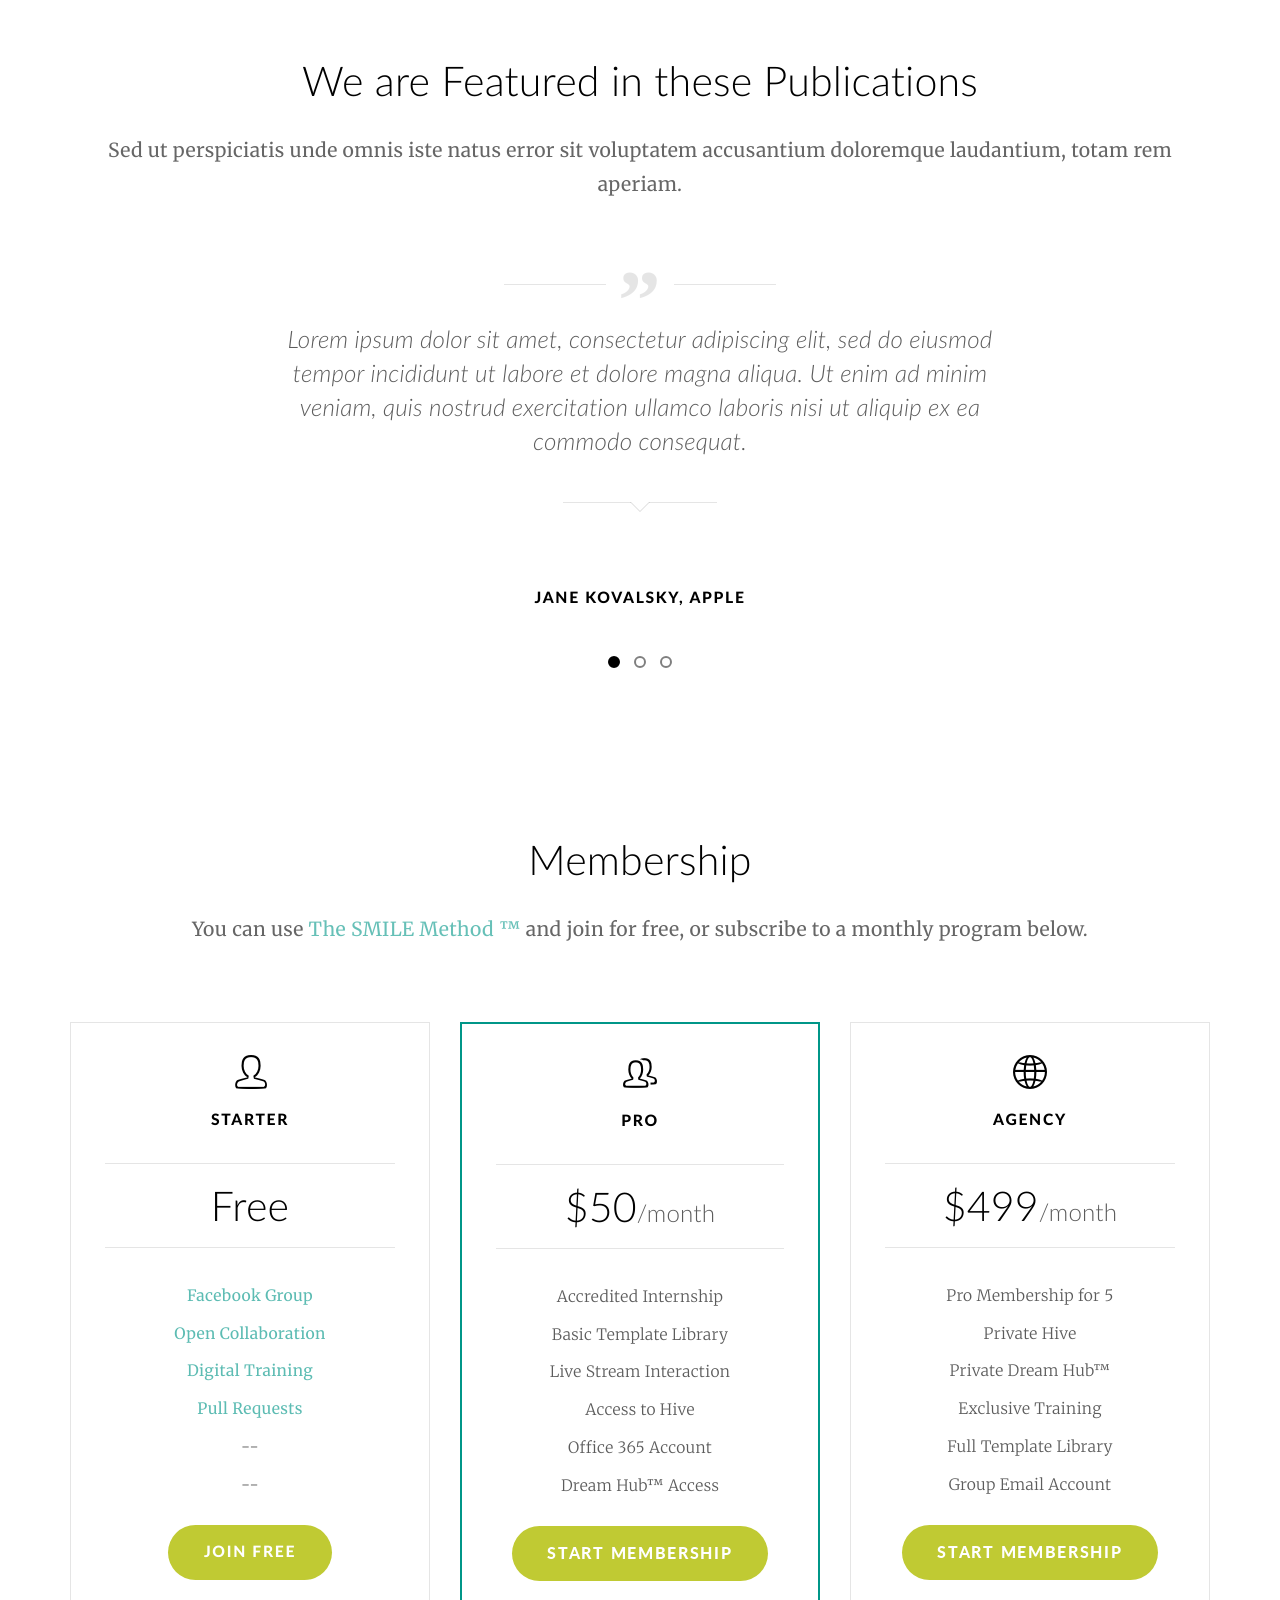
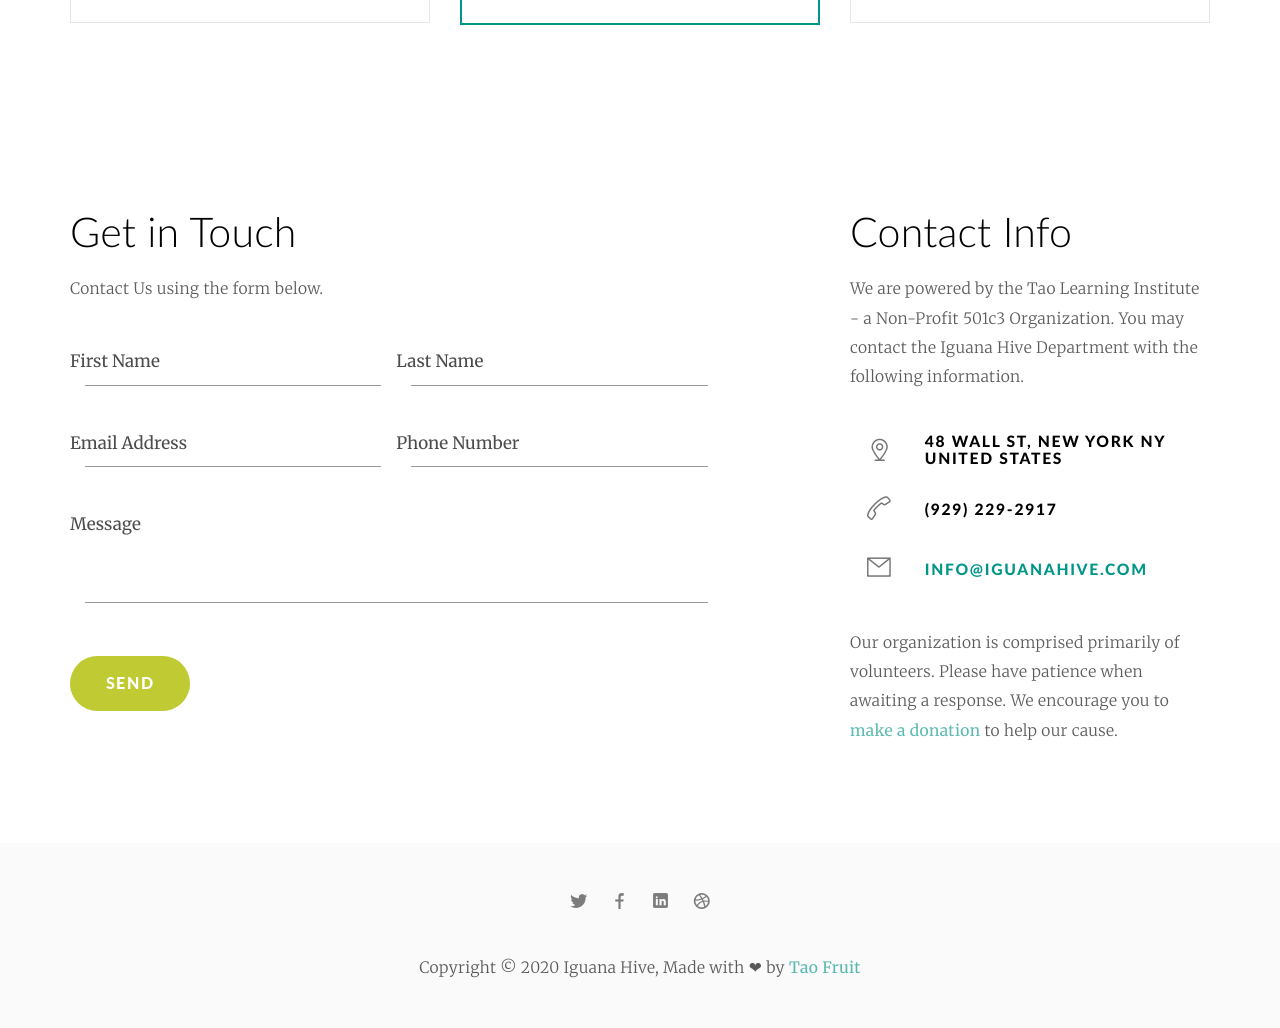
==== commit dbfda267: "perf: website performance pass 2026-11 (second pass) Home page transfer on mobile drops from about 8" ====
--- a/index.html
+++ b/index.html
@@ -7,8 +7,15 @@
 	
 	
 	<!-- Included Google Fonts -->
-	<link href="http://fonts.googleapis.com/css?family=Lato:100,300,400,700,900,100italic,300italic,400italic,700italic,900italic" rel='stylesheet' type='text/css'>
-	<link href="http://fonts.googleapis.com/css?family=Merriweather:400,300,700,900,300italic,400italic,700italic,900italic" rel='stylesheet' type='text/css'>
+	<link rel="preconnect" href="https://fonts.googleapis.com">
+	<link rel="preconnect" href="https://fonts.gstatic.com" crossorigin>
+	<link href="https://fonts.googleapis.com/css?family=Lato:100,300,400,700,900,100italic,300italic,400italic,700italic,900italic&display=swap" rel='stylesheet' type='text/css' media="print" onload="this.media='all'">
+	<link href="https://fonts.googleapis.com/css?family=Merriweather:400,300,700,900,300italic,400italic,700italic,900italic&display=swap" rel='stylesheet' type='text/css' media="print" onload="this.media='all'">
+	<!-- Fonts load without blocking first paint (font-display: swap); plain stylesheets when JavaScript is off -->
+	<noscript>
+		<link href="https://fonts.googleapis.com/css?family=Lato:100,300,400,700,900,100italic,300italic,400italic,700italic,900italic&display=swap" rel='stylesheet' type='text/css'>
+		<link href="https://fonts.googleapis.com/css?family=Merriweather:400,300,700,900,300italic,400italic,700italic,900italic&display=swap" rel='stylesheet' type='text/css'>
+	</noscript>
 	
 	
 	<!-- CSS Files comes here -->
@@ -37,7 +44,34 @@
     
 	<!-- Modernizer and IE specyfic files -->  
 	<script src="js/modernizr.custom.js"></script>
-	<script src="https://www.google.com/recaptcha/api.js?render=6LcHIYcUAAAAAPnqH0iBwnDeFma0mWAMJKJHAoEO"></script>
+	<!-- reCAPTCHA v3 is only needed when the contact form is submitted: load it on the first interaction (or on submit) instead of blocking first paint -->
+	<script>
+	(function () {
+		var siteKey = "6LcHIYcUAAAAAPnqH0iBwnDeFma0mWAMJKJHAoEO", state = "idle", waiting = [];
+		var events = ["pointerdown", "keydown", "touchstart", "wheel", "scroll", "focusin"];
+		function cleanup() { events.forEach(function (name) { window.removeEventListener(name, load, true); }); }
+		function load() {
+			if (state !== "idle") { return; }
+			state = "loading";
+			cleanup();
+			var script = document.createElement("script");
+			script.src = "https://www.google.com/recaptcha/api.js?render=" + siteKey;
+			script.async = true;
+			script.onload = function () {
+				state = "ready";
+				waiting.splice(0).forEach(function (callback) { callback(); });
+			};
+			script.onerror = function () { state = "idle"; waiting = []; };
+			document.head.appendChild(script);
+		}
+		window.ensureRecaptcha = function (callback) {
+			if (state === "ready") { callback(); return; }
+			waiting.push(callback);
+			load();
+		};
+		events.forEach(function (name) { window.addEventListener(name, load, { capture: true, passive: true }); });
+	})();
+	</script>
 
 	
 	<!--[if IE 9]>
@@ -120,12 +154,24 @@
 			
 			<!-- Video Background -->
 			<div id="maximage_video">
-				<video autoplay="autoplay" loop="loop" muted="muted" width="896" height="504">
+				<video loop="loop" muted="muted" preload="none" width="896" height="504">
 				    <source src="video/video.mp4" type="video/mp4" />
 				    <source src="video/video.webm" type="video/webm" />
 				    <source src="video/video.ogv" type="video/ogg" />
 				</video>
 			</div>
+			<script>
+			// The video background is only shown for hero.background_video; start (and download) it only then
+			(function () {
+				var wrapper = document.getElementById("maximage_video"), video = wrapper && wrapper.querySelector("video");
+				if (video && getComputedStyle(wrapper).display !== "none") {
+					video.preload = "auto";
+					video.autoplay = true;
+					var started = video.play();
+					if (started && started.catch) { started.catch(function () {}); }
+				}
+			})();
+			</script>
 			<!-- //Video Background -->
 			
 			
@@ -183,12 +229,12 @@
 				</div>
 				
 				<div class="row">
-					<div class="col-xs-3 col-sm-2 col-md-2 col-lg-2 reviews_logo "><img src="images/affiliate/arc.svg" alt=""></div>
-					<div class="col-xs-3 col-sm-2 col-md-2 col-lg-2 reviews_logo "><img src="images/affiliate/usaid.svg" alt=""></div>
-					<div class="col-xs-3 col-sm-2 col-md-2 col-lg-2 reviews_logo "><img src="images/affiliate/doe.svg" alt=""></div>
-					<div class="col-xs-3 col-sm-2 col-md-2 col-lg-2 reviews_logo "><img src="images/affiliate/usde.svg" alt=""></div>
-					<div class="col-xs-3 col-sm-2 col-md-2 col-lg-2 reviews_logo "><img src="images/affiliate/hhs.svg" alt=""></div>
-					<div class="col-xs-3 col-sm-2 col-md-2 col-lg-2 reviews_logo "><img src="images/affiliate/nsf.svg" alt=""></div>
+					<div class="col-xs-3 col-sm-2 col-md-2 col-lg-2 reviews_logo "><img src="images/affiliate/arc.svg" alt="" width="150" height="150"></div>
+					<div class="col-xs-3 col-sm-2 col-md-2 col-lg-2 reviews_logo "><img src="images/affiliate/usaid.svg" alt="" width="150" height="150"></div>
+					<div class="col-xs-3 col-sm-2 col-md-2 col-lg-2 reviews_logo "><img src="images/affiliate/doe.svg" alt="" width="150" height="150"></div>
+					<div class="col-xs-3 col-sm-2 col-md-2 col-lg-2 reviews_logo "><img src="images/affiliate/usde.svg" alt="" width="150" height="150"></div>
+					<div class="col-xs-3 col-sm-2 col-md-2 col-lg-2 reviews_logo "><img src="images/affiliate/hhs.svg" alt="" width="150" height="150"></div>
+					<div class="col-xs-3 col-sm-2 col-md-2 col-lg-2 reviews_logo "><img src="images/affiliate/nsf.svg" alt="" width="150" height="150"></div>
 				</div>
 					
 			</div>
@@ -224,7 +270,7 @@
 					
 					<div class="col-xs-12 col-sm-12 col-md-7 col-lg-7 align-center more_info_anim3">
 						<div class="feature_image">
-							<img src="images/mockups/1.png" alt="" class="img_responsive">
+							<img src="images/mockups/1.webp" alt="" class="img_responsive" width="648" height="460">
 						</div>
 					</div>	
 				</div>
@@ -236,7 +282,7 @@
 					<!-- Image - destop display -->
 					<div class="col-xs-12 col-sm-12 col-md-7 col-lg-7 align-center visible-md visible-lg more_info_anim4">
 						<div class="feature_image">
-							<img src="images/mockups/2.png" alt="" class="img_responsive">
+							<img src="images/mockups/2.webp" alt="" class="img_responsive" width="648" height="460">
 						</div>
 					</div>
 					<!-- //Image - destop display -->
@@ -253,7 +299,7 @@
 					<!-- Image - mobile display -->
 					<div class="col-xs-12 col-sm-12 col-md-7 col-lg-7 align-center visible-xs visible-sm more_info_anim4">
 						<div class="feature_image">
-							<img src="images/mockups/2.png" alt="" class="img_responsive">
+							<img src="images/mockups/2.webp" alt="" class="img_responsive" width="648" height="460">
 						</div>
 					</div>
 					<!-- //Image - mobile display -->
@@ -268,7 +314,7 @@
 					<!-- Image - mobile display -->
 					<div class="col-xs-12 col-sm-12 col-md-6 col-lg-6 align-center visible-xs visible-sm more_info_anim6">
 						<div class="feature_image">
-							<img src="images/mockups/3.png" alt="" class="img_responsive">
+							<img src="images/mockups/3.webp" alt="" class="img_responsive" width="486" height="606">
 						</div>
 					</div>
 					<!-- //Image - mobile display -->
@@ -296,7 +342,7 @@
 				    <!-- Image - destop display -->
 					<div class="col-xs-12 col-sm-12 col-md-6 col-lg-6 align-center visible-md visible-lg more_info_anim6">
 						<div class="feature_image">
-							<img src="images/mockups/3.png" alt="" class="img_responsive">
+							<img src="images/mockups/3.webp" alt="" class="img_responsive" width="486" height="606">
 						</div>
 					</div>
 					<!-- //Image - destop display -->
@@ -375,7 +421,7 @@
 				<div class="row">
 					<div class="col-xs-12 col-sm-12 col-md-8 col-lg-8 col-xs-offset-0 col-sm-offset-0 col-md-offset-2 col-lg-offset-2 align-center about_video_anim2">
 						<div class="about_video_player">
-							<iframe width="560" height="325" src="https://www.youtube.com/embed/videoseries?list=PLTEcibljmTPBYIJDALifqry_c9Vqljwzp" frameborder="0" allow="accelerometer; autoplay; encrypted-media; gyroscope; picture-in-picture" allowfullscreen></iframe>
+							<iframe width="560" height="325" data-src="https://www.youtube.com/embed/videoseries?list=PLTEcibljmTPBYIJDALifqry_c9Vqljwzp" frameborder="0" allow="accelerometer; autoplay; encrypted-media; gyroscope; picture-in-picture" allowfullscreen></iframe>
 							<!-- <iframe src="//player.vimeo.com/video/120433187?title=0&amp;byline=0&amp;portrait=0" width="500" height="281"></iframe> -->
 						</div>
 					</div>
@@ -909,6 +955,26 @@
     <script src="js/jquery.fitvids.js"></script>      	  <!-- Responsive Video -->
     <script src="js/owl.carousel.js"></script>      	  <!-- Owl Carousel --> 
 	<script src="js/main.js"></script>                    <!-- Main Js file -->
+	<!-- The YouTube playlist (about 0.9 MB of player code) is only fetched when its section nears the viewport; fitVids still wraps it right away so the layout is unchanged -->
+	<script>
+	(function () {
+		var frame = document.querySelector(".about_video_player iframe[data-src]");
+		if (!frame) { return; }
+		jQuery(".about_video_player").fitVids({ customSelector: 'iframe[data-src*="youtube.com"]' });
+		function load() {
+			frame.src = frame.getAttribute("data-src");
+			frame.removeAttribute("data-src");
+		}
+		if ("IntersectionObserver" in window) {
+			var observer = new IntersectionObserver(function (entries) {
+				if (entries.some(function (entry) { return entry.isIntersecting; })) { observer.disconnect(); load(); }
+			}, { rootMargin: "600px 0px" });
+			observer.observe(frame.parentNode);
+		} else {
+			load();
+		}
+	})();
+	</script>
 	
 	<script src="js/sweetalert2/dist/sweetalert2.all.min.js"></script>
 	<script src="js/validate.min.js"></script>
--- a/css/main.css
+++ b/css/main.css
@@ -35,7 +35,7 @@
 .aligh-left {text-align:left}
 .align-right {text-align:right}
 .float-left {float:left}
-.img_responsive {max-width: 100%}
+.img_responsive {max-width: 100%; height: auto}
 .img-circle {border-radius: 50%}
 .img-rounded_corner {border-radius: 0.2rem}
 
@@ -701,6 +701,11 @@
 	padding-bottom: 7rem;
 }
 
+/* main.js sets this same value (window.innerWidth / 4) on load and resize; declaring it here keeps the page from jumping when the script runs */
+.hero_fullscreen.background_solid {
+	padding-bottom: 25vw;
+}
+
 
 /*-- Main Content --*/
 
@@ -990,7 +995,8 @@
 }
 
 .reviews_logo img {
-	width:90%
+	width:90%;
+	height:auto
 }
 
 .review_content h4 {
